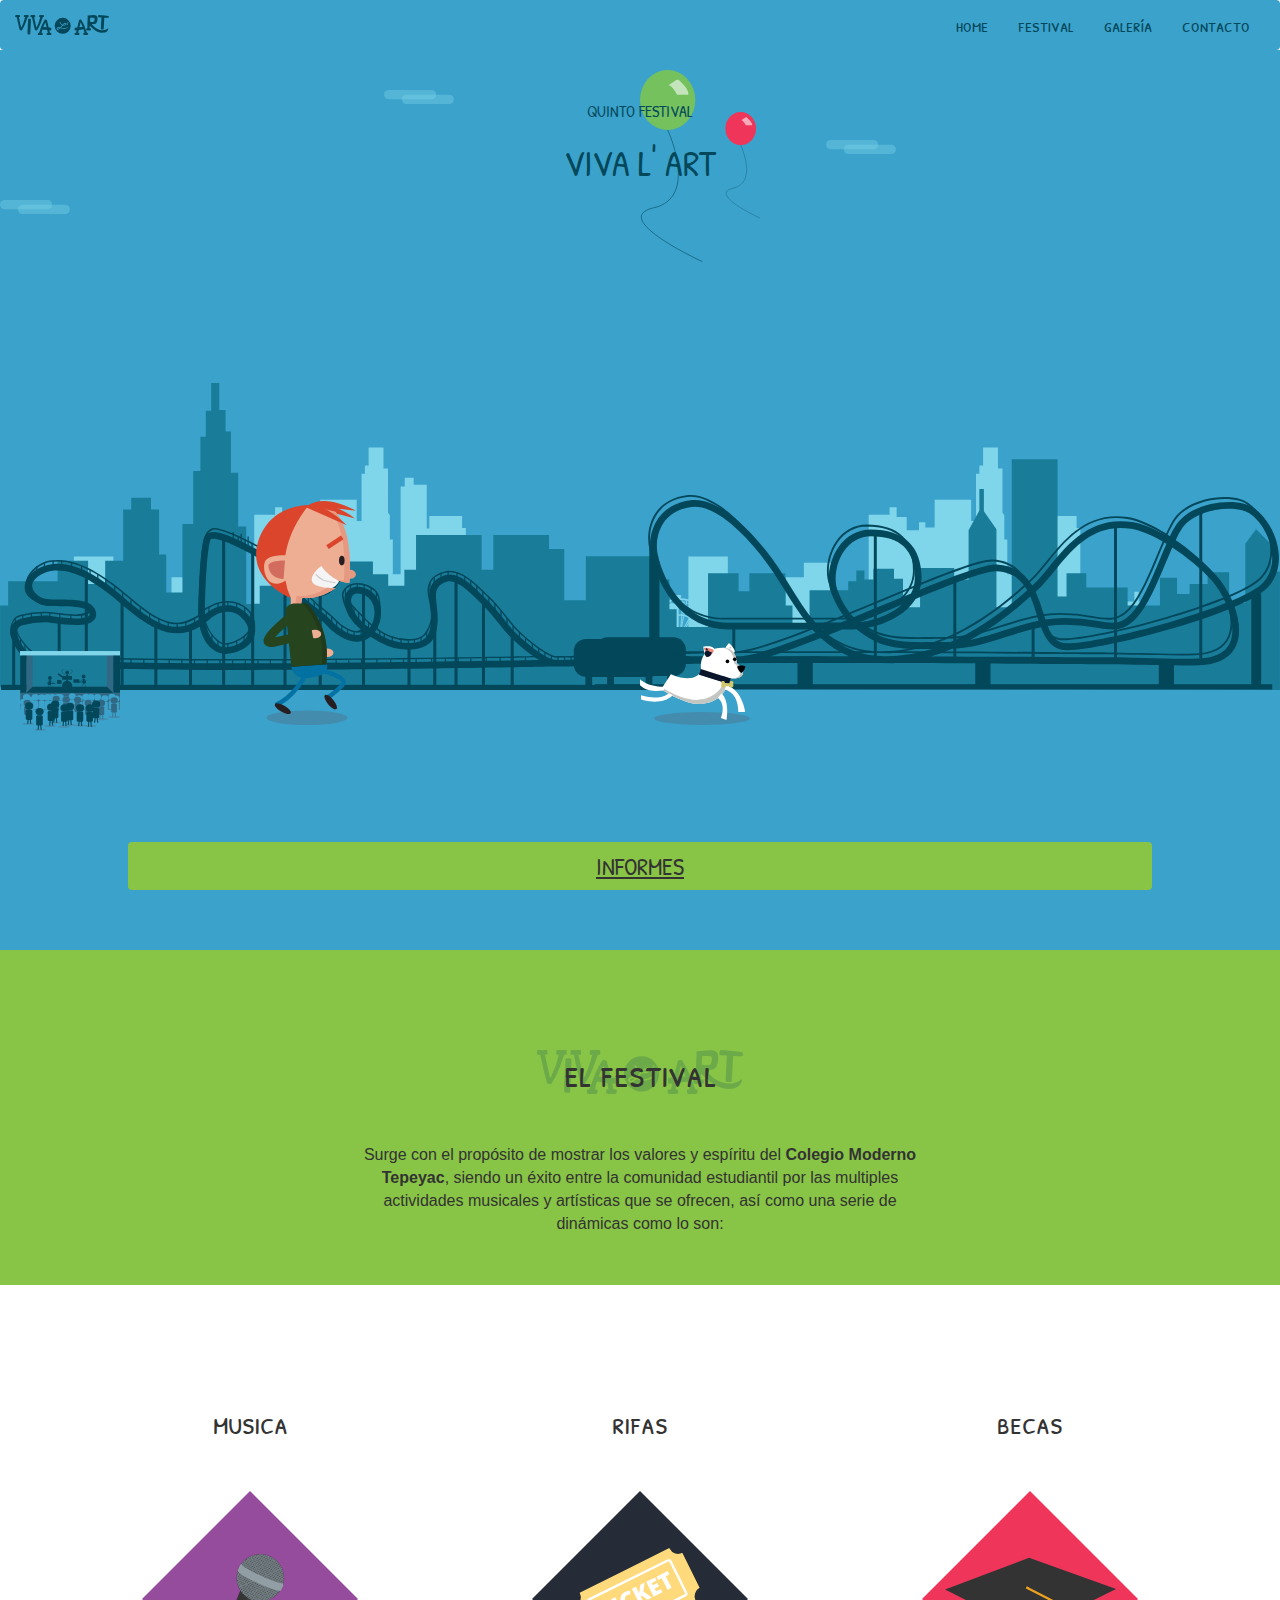
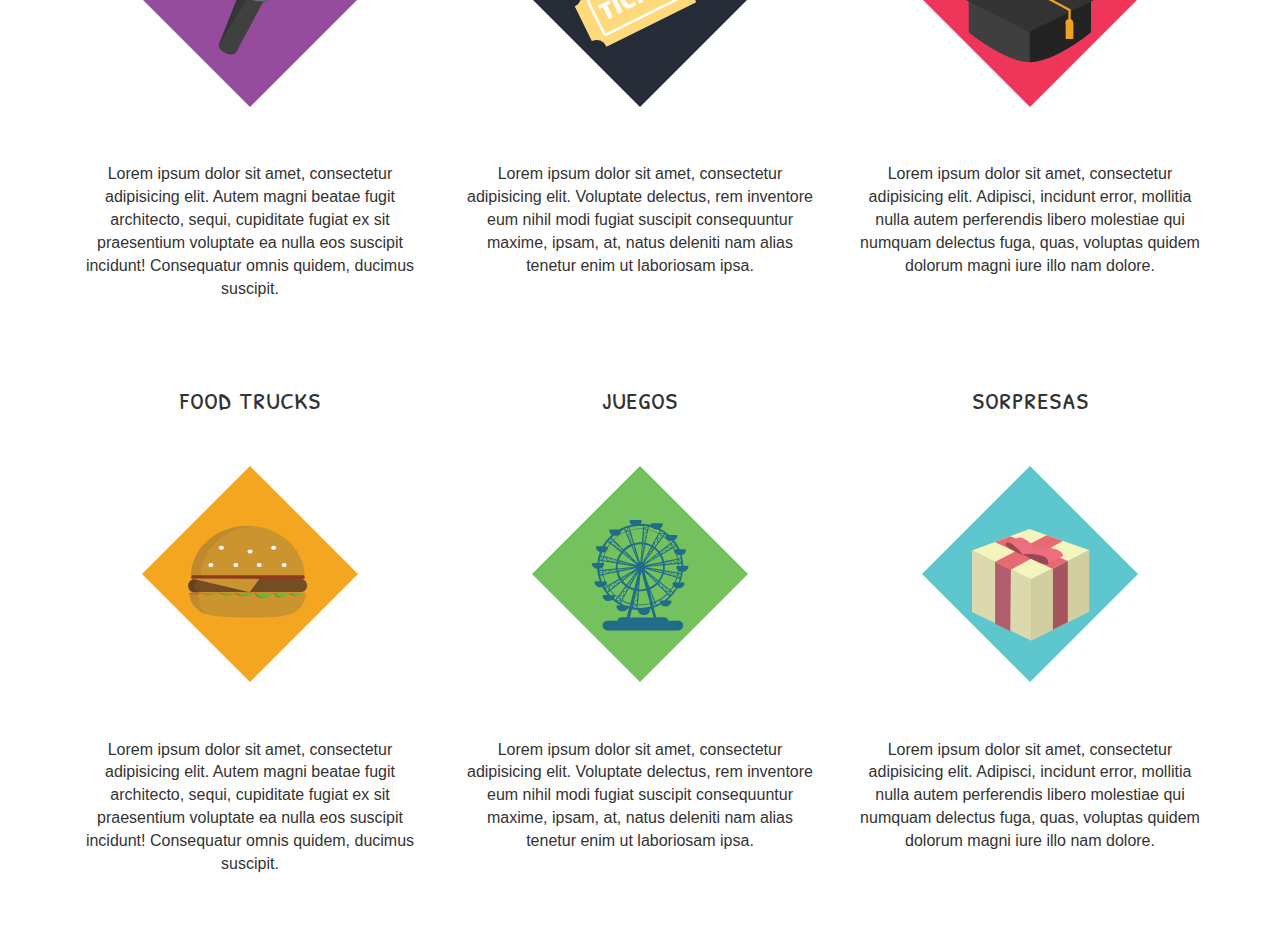
==== index.html @ f988422c "added 2nd and 3rd section" ====
<!DOCTYPE html>
<html lang="en">
  <head>
    <meta charset="utf-8">
    <meta http-equiv="X-UA-Compatible" content="IE=edge">
    <meta name="viewport" content="width=device-width, initial-scale=1">
    <!-- The above 3 meta tags *must* come first in the head; any other head content must come *after* these tags -->
    <title>Viva l Art</title>

    <!-- Bootstrap -->
    <link href="bower_components/bootstrap/dist/css/bootstrap.min.css" rel="stylesheet">
    <link href='https://fonts.googleapis.com/css?family=Patrick+Hand+SC' rel='stylesheet' type='text/css'>
    <!-- <link rel="stylesheet" href="css/growl.css"> -->
    <link rel="stylesheet" href="css/styles.css">

    <!-- HTML5 shim and Respond.js for IE8 support of HTML5 elements and media queries -->
    <!-- WARNING: Respond.js doesn't work if you view the page via file:// -->
    <!--[if lt IE 9]>
      <script src="https://oss.maxcdn.com/html5shiv/3.7.2/html5shiv.min.js"></script>
      <script src="https://oss.maxcdn.com/respond/1.4.2/respond.min.js"></script>
    <![endif]-->
  </head>
  <body>
<!--    <nav class="navbar navbar-default">
  <div class="container-fluid">
    <div class="navbar-header">
      <a href="#">
        <object class="navbar-brand" class="brand"type="image/svg+xml" data="img/logo.svg"> 
        </object>
      </a>
    </div>
  </div>
</nav> -->

<nav class="navbar navbar-default patrick">
  <div class="container-fluid">
    <!-- Brand and toggle get grouped for better mobile display -->
    <div class="navbar-header">
      <button type="button" class="navbar-toggle collapsed" data-toggle="collapse" data-target="#bs-example-navbar-collapse-1" aria-expanded="false">
        
        <span class="icon-bar"></span>
        <span class="icon-bar"></span>
        <span class="icon-bar"></span>
      </button>
      <a href="#">
        <object class="navbar-brand" type="image/svg+xml" data="img/logo.svg"> 
        </object>
      </a>
    </div>

    <!-- Collect the nav links, forms, and other content for toggling -->
    <div class="collapse navbar-collapse" id="bs-example-navbar-collapse-1">
      <ul class="nav navbar-nav navbar-right menu">
        <li><a href="#">home</a></li>
        <li><a href="#">festival</a></li>
        <li><a href="#">galería</a></li>
        <li><a href="#">contacto</a></li>
      </ul>
    </div><!-- /.navbar-collapse -->
  </div><!-- /.container-fluid -->
</nav>

<section class="main">
  <div class ="hero">
    
    
    <object class="cloud cloud1" type="image/svg+xml" data="img/cloud.svg"> 
    </object>
    <object class="cloud cloud2" type="image/svg+xml" data="img/cloud.svg"> 
    </object>
    <object class="cloud cloud3" type="image/svg+xml" data="img/cloud.svg"> 
    </object>
    <object class="fortune" type="image/svg+xml" data="img/fortune.svg"> 
    </object>
    <object class="city" type="image/svg+xml" data="img/city.svg"> 
    </object>
    <object class="roller" type="image/svg+xml" data="img/roller.svg"> 
    </object>
    <object class="stage" type="image/svg+xml" data="img/stage.svg"> 
    </object>
    <object class="crowd" type="image/svg+xml" data="img/crowd.svg"> 
    </object>
    <object class="kid" type="image/svg+xml" data="img/kid.svg"> 
    </object>
    <object class="dog" type="image/svg+xml" data="img/dog.svg"> 
    </object>
    <object class="balloons" type="image/svg+xml" data="img/balloons.svg"> 
    </object>

    <div class=" heading patrick">
      <p>QUINTO FESTIVAL</p>
      <h1>VIVA L' ART</h1>
    </div>

   <button type="button" class="btn btn-default btn-block btn-informes patrick">INFORMES</button>
     
  </div>
</section>
<section class="weare">
  <div class="container">
    <div class="row">
      <div class="col-md-6 col-md-offset-3 text-center">
        <h2 class="patrick festival">el festival</h2>
        <p class="somos">Surge con el propósito de mostrar los valores y espíritu del <strong>Colegio Moderno Tepeyac</strong>, siendo un éxito entre la comunidad estudiantil por las multiples actividades musicales y artísticas que se ofrecen, así como una serie de dinámicas como lo son:</p>
      </div>
    </div>
  </div>
</section>
<section class="features">
  <div class="container text-center">
    <div class="row">
      <div class="col-md-4 icons">
        <h3 class="patrick">musica</h3>
        <div>
          <object class="mic" type="image/svg+xml" data="img/mic.svg"> 
    </object>
        </div>
        <p>Lorem ipsum dolor sit amet, consectetur adipisicing elit. Autem magni beatae fugit architecto, sequi, cupiditate fugiat ex sit praesentium voluptate ea nulla eos suscipit incidunt! Consequatur omnis quidem, ducimus suscipit.</p>
      </div>
      <div class="col-md-4 icons">
        <h3 class="patrick">rifas</h3>
        <div>
          <object class="ticket" type="image/svg+xml" data="img/ticket.svg"> 
    </object>
        </div>
        <p>Lorem ipsum dolor sit amet, consectetur adipisicing elit. Voluptate delectus, rem inventore eum nihil modi fugiat suscipit consequuntur maxime, ipsam, at, natus deleniti nam alias tenetur enim ut laboriosam ipsa.</p>
      </div>
      <div class="col-md-4 icons">
        <h3 class="patrick">becas</h3>
        <div>
          <object class="grad" type="image/svg+xml" data="img/grad.svg"> 
    </object>
        </div>
        <p>Lorem ipsum dolor sit amet, consectetur adipisicing elit. Adipisci, incidunt error, mollitia nulla autem perferendis libero molestiae qui numquam delectus fuga, quas, voluptas quidem dolorum magni iure illo nam dolore.</p>
      </div>
    </div>
    <div class="row">
      <div class="col-md-4 icons">
        <h3 class="patrick">food trucks</h3>
        <div>
          <object class="food" type="image/svg+xml" data="img/food.svg"> 
    </object>
        </div>
        <p>Lorem ipsum dolor sit amet, consectetur adipisicing elit. Autem magni beatae fugit architecto, sequi, cupiditate fugiat ex sit praesentium voluptate ea nulla eos suscipit incidunt! Consequatur omnis quidem, ducimus suscipit.</p>
      </div>
      <div class="col-md-4 icons">
        <h3 class="patrick">juegos</h3>
        <div>
          <object class="wheel" type="image/svg+xml" data="img/wheel.svg"> 
    </object>
        </div>
        <p>Lorem ipsum dolor sit amet, consectetur adipisicing elit. Voluptate delectus, rem inventore eum nihil modi fugiat suscipit consequuntur maxime, ipsam, at, natus deleniti nam alias tenetur enim ut laboriosam ipsa.</p>
      </div>
      <div class="col-md-4 icons">
        <h3 class="patrick">sorpresas</h3>
        <div>
          <object class="surprise" type="image/svg+xml" data="img/surprise.svg"> 
    </object>
        </div>
        <p>Lorem ipsum dolor sit amet, consectetur adipisicing elit. Adipisci, incidunt error, mollitia nulla autem perferendis libero molestiae qui numquam delectus fuga, quas, voluptas quidem dolorum magni iure illo nam dolore.</p>
      </div>
    </div>
  </div>
</section>

    <!-- jQuery (necessary for Bootstrap's JavaScript plugins) -->
    <script src="https://ajax.googleapis.com/ajax/libs/jquery/1.11.3/jquery.min.js"></script>
    <!-- Include all compiled plugins (below), or include individual files as needed -->
    <script src="bower_components/bootstrap/dist/js/bootstrap.min.js"></script>
  </body>
</html>
---- css/growl.css ----
@charset "UTF-8";

@font-face {
  font-family: "growl";
  src:url("fonts/growl.eot");
  src:url("fonts/growl.eot?#iefix") format("embedded-opentype"),
    url("fonts/growl.woff") format("woff"),
    url("fonts/growl.ttf") format("truetype"),
    url("fonts/growl.svg#growl") format("svg");
  font-weight: normal;
  font-style: normal;

}

[data-icon]:before {
  font-family: "growl" !important;
  content: attr(data-icon);
  font-style: normal !important;
  font-weight: normal !important;
  font-variant: normal !important;
  text-transform: none !important;
  speak: none;
  line-height: 1;
  -webkit-font-smoothing: antialiased;
  -moz-osx-font-smoothing: grayscale;
}

[class^="icon-"]:before,
[class*=" icon-"]:before {
  font-family: "growl" !important;
  font-style: normal !important;
  font-weight: normal !important;
  font-variant: normal !important;
  text-transform: none !important;
  speak: none;
  line-height: 1;
  -webkit-font-smoothing: antialiased;
  -moz-osx-font-smoothing: grayscale;
}

.icon-a:before {
  content: "A";
}
.icon-b:before {
  content: "B";
}
.icon-c:before {
  content: "C";
}
.icon-d:before {
  content: "D";
}
.icon-e:before {
  content: "E";
}
.icon-f:before {
  content: "F";
}
.icon-g:before {
  content: "G";
}
.icon-h:before {
  content: "H";
}
.icon-i:before {
  content: "I";
}
.icon-j:before {
  content: "J";
}
.icon-k:before {
  content: "K";
}
.icon-l:before {
  content: "L";
}
.icon-m:before {
  content: "M";
}
.icon-n:before {
  content: "N";
}
.icon-o:before {
  content: "O";
}
.icon-p:before {
  content: "P";
}
.icon-q:before {
  content: "Q";
}
.icon-r:before {
  content: "R";
}
.icon-s:before {
  content: "S";
}
.icon-t:before {
  content: "T";
}
.icon-u:before {
  content: "U";
}
.icon-v:before {
  content: "V";
}
.icon-w:before {
  content: "W";
}
.icon-x:before {
  content: "X";
}
.icon-y:before {
  content: "Y";
}
.icon-z:before {
  content: "Z";
}
.icon-0:before {
  content: "0";
}
.icon-1:before {
  content: "1";
}
.icon-2:before {
  content: "2";
}
.icon-3:before {
  content: "3";
}
.icon-4:before {
  content: "4";
}
.icon-5:before {
  content: "5";
}
.icon-6:before {
  content: "6";
}
.icon-7:before {
  content: "7";
}
.icon-8:before {
  content: "8";
}
.icon-9:before {
  content: "9";
}
.icon-a-1:before {
  content: "a";
}
.icon-b-1:before {
  content: "b";
}
.icon-c-1:before {
  content: "c";
}
.icon-d-1:before {
  content: "d";
}
.icon-e-1:before {
  content: "e";
}
.icon-f-1:before {
  content: "f";
}
.icon-g-1:before {
  content: "g";
}
.icon-h-1:before {
  content: "h";
}
.icon-i-1:before {
  content: "i";
}
.icon-j-1:before {
  content: "j";
}
.icon-k-1:before {
  content: "k";
}
.icon-l-1:before {
  content: "l";
}
.icon-m-1:before {
  content: "m";
}
.icon-n-1:before {
  content: "n";
}
.icon-o-1:before {
  content: "o";
}
.icon-p-1:before {
  content: "p";
}
.icon-q-1:before {
  content: "q";
}
.icon-r-1:before {
  content: "r";
}
.icon-s-1:before {
  content: "s";
}
.icon-t-1:before {
  content: "t";
}
.icon-u-1:before {
  content: "u";
}
.icon-v-1:before {
  content: "v";
}
.icon-w-1:before {
  content: "w";
}
.icon-x-1:before {
  content: "x";
}
.icon-y-1:before {
  content: "y";
}
.icon-z-1:before {
  content: "z";
}
.icon-:before {
  content: "@";
}
.icon-apostrophe:before {
  content: "'";
}
.icon-asterix:before {
  content: "*";
}
.icon-back-slash:before {
  content: "\\";
}
.icon-close-bracket:before {
  content: ")";
}
.icon-colon:before {
  content: ":";
}
.icon-comma:before {
  content: ",";
}
.icon-dollar:before {
  content: "$";
}
.icon-double-arrow:before {
  content: "{";
}
.icon-double-arrow2:before {
  content: "}";
}
.icon-equals:before {
  content: "=";
}
.icon-euro:before {
  content: "\20ac";
}
.icon-exclamation:before {
  content: "!";
}
.icon-forward-slash:before {
  content: "/";
}
.icon-greater-than:before {
  content: ">";
}
.icon-hash:before {
  content: "#";
}
.icon-higher-quote:before {
  content: "\"";
}
.icon-less-than:before {
  content: "<";
}
.icon-lower-quote:before {
  content: "\201e";
}
.icon-minus:before {
  content: "-";
}
.icon-open-bracket:before {
  content: "(";
}
.icon-percent:before {
  content: "%";
}
.icon-period:before {
  content: ".";
}
.icon-plus:before {
  content: "+";
}
.icon-pound:before {
  content: "\a3";
}
.icon-q-mark:before {
  content: "?";
}
.icon-semi-colon:before {
  content: ";";
}
.icon-squiggle-dash:before {
  content: "~";
}
---- css/styles.css ----
html,
body,
.main {
  height: 100%;
  font-size: 1rem; }

.weare {
  background-color: #88C445; }

.navbar-default {
  background-color: #3BA2CB;
  font-size: 1.2em;
  margin: 0;
  border: none; }

.patrick {
  font-family: 'Patrick Hand SC', sans; }

.navbar-default .navbar-nav > li > a {
  color: #03475A; }

.logo {
  width: 100%; }

.main .hero {
  background-color: #3BA2CB;
  width: 100%;
  height: 100%;
  position: relative; }

.kid,
.dog,
.fortune,
.roller,
.stage,
.crowd,
.cloud,
.city,
.balloons {
  position: absolute; }

.cloud {
  width: 70px; }

.cloud1 {
  left: 30%;
  top: 40px; }

.cloud2 {
  right: 30%;
  top: 90px; }

.cloud3 {
  left: 20;
  top: 150px; }

.kid {
  width: 100px;
  left: 20%;
  bottom: 25%; }

.dog {
  width: 110px;
  left: 50%;
  bottom: 25%; }

.fortune {
  bottom: 260px;
  left: 50%;
  width: 80px; }

.city {
  bottom: 260px; }

.roller {
  bottom: 260px; }

.stage {
  width: 100px;
  left: 20px;
  bottom: 240px; }

.crowd {
  width: 100px;
  left: 20px;
  bottom: 220px; }

.balloons {
  width: 120px;
  top: 20px;
  left: 50%; }

.heading {
  width: 100%;
  position: absolute;
  text-align: center;
  top: 50px;
  color: #03475A; }

.btn-informes,
.btn-informes:link,
.btn-informes:visited {
  background-color: #88C445;
  position: absolute;
  bottom: 60px;
  border: 0;
  left: 50%;
  padding: 7px;
  transform: translateX(-50%);
  width: 80%;
  font-size: 1.5rem;
  text-decoration: underline;
  transition: .3s; }

.btn-informes:hover,
.btn-informes:active,
.btn-informes:focus {
  background-color: #73aa36; }

.bg_logo {
  width: 60%;
  margin-top: 50px; }

.festival {
  margin: 100px 0 50px 0;
  background: url("../img/bg_logo.svg") no-repeat center center;
  font-size: 2.5rem; }

.somos {
  margin-bottom: 50px; }

.mic,
.ticket,
.grad,
.food,
.wheel,
.surprise {
  width: 60%;
  margin-bottom: 50px; }

.features {
  margin-top: 100px; }

.features h3 {
  font-size: 2rem;
  margin-bottom: 50px; }

.icons {
  margin-bottom: 50px; }
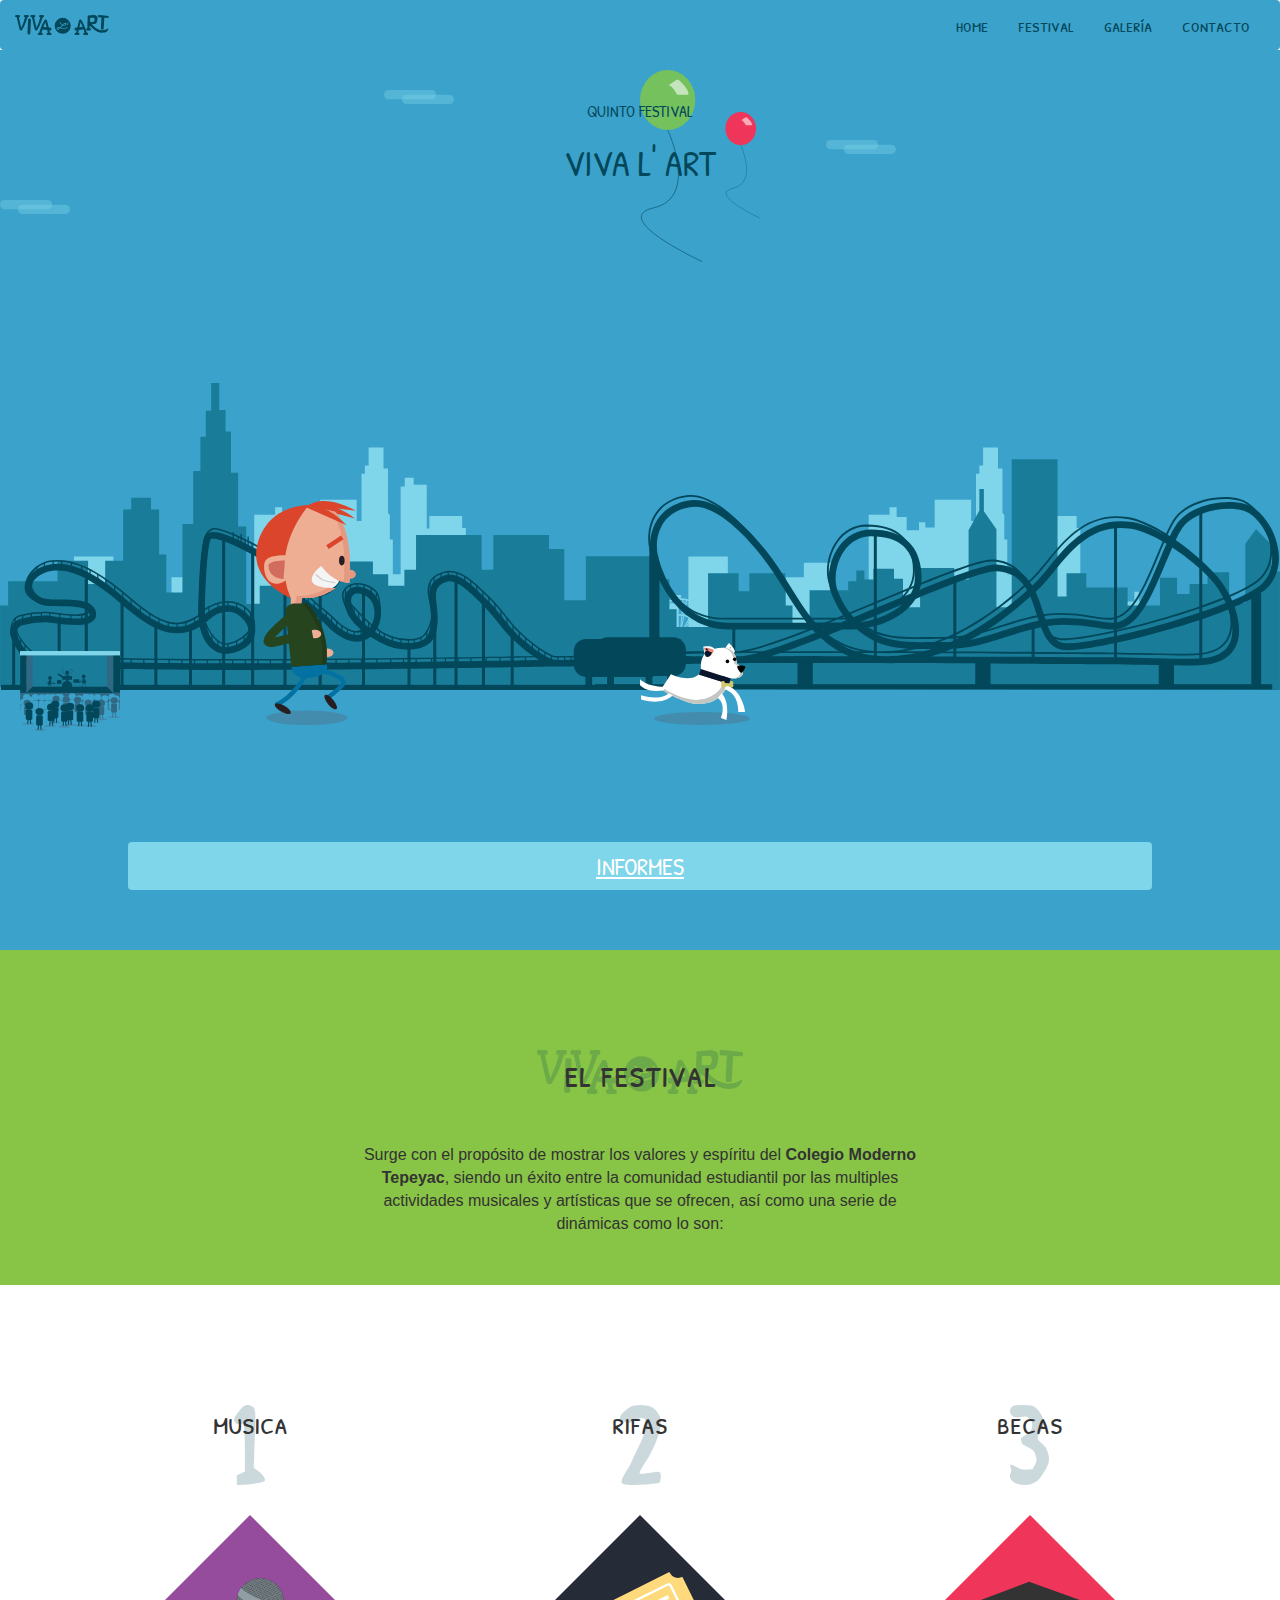
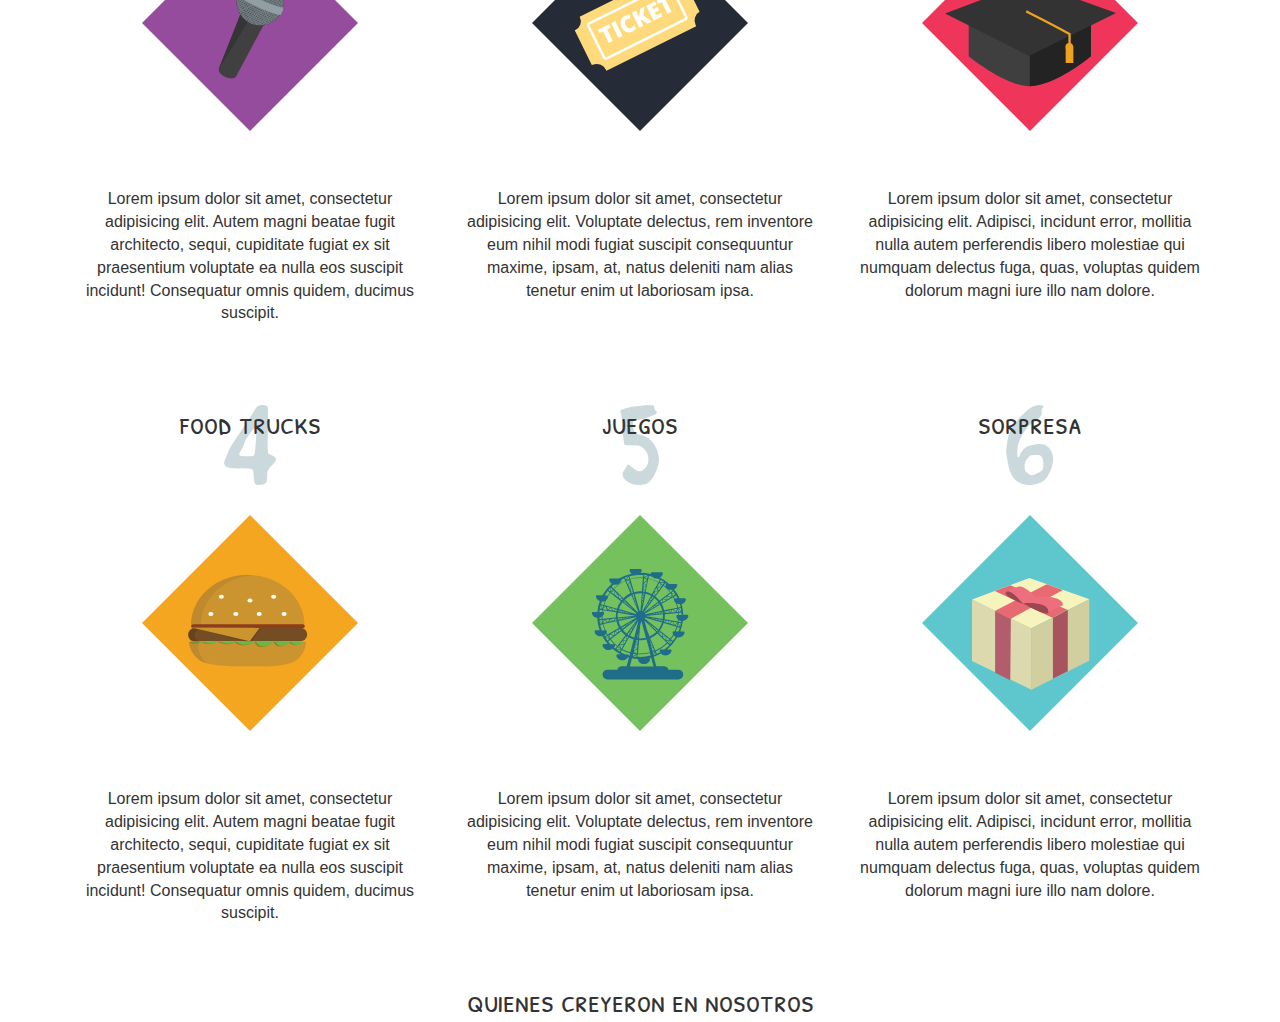
==== commit edb9348e: "finished 3rd section" ====
--- a/index.html
+++ b/index.html
@@ -1,27 +1,27 @@
 <!DOCTYPE html>
 <html lang="en">
-  <head>
+
+<head>
     <meta charset="utf-8">
     <meta http-equiv="X-UA-Compatible" content="IE=edge">
     <meta name="viewport" content="width=device-width, initial-scale=1">
     <!-- The above 3 meta tags *must* come first in the head; any other head content must come *after* these tags -->
     <title>Viva l Art</title>
-
     <!-- Bootstrap -->
     <link href="bower_components/bootstrap/dist/css/bootstrap.min.css" rel="stylesheet">
     <link href='https://fonts.googleapis.com/css?family=Patrick+Hand+SC' rel='stylesheet' type='text/css'>
     <!-- <link rel="stylesheet" href="css/growl.css"> -->
     <link rel="stylesheet" href="css/styles.css">
-
     <!-- HTML5 shim and Respond.js for IE8 support of HTML5 elements and media queries -->
     <!-- WARNING: Respond.js doesn't work if you view the page via file:// -->
     <!--[if lt IE 9]>
       <script src="https://oss.maxcdn.com/html5shiv/3.7.2/html5shiv.min.js"></script>
       <script src="https://oss.maxcdn.com/respond/1.4.2/respond.min.js"></script>
     <![endif]-->
-  </head>
-  <body>
-<!--    <nav class="navbar navbar-default">
+</head>
+
+<body>
+    <!--    <nav class="navbar navbar-default">
   <div class="container-fluid">
     <div class="navbar-header">
       <a href="#">
@@ -31,141 +31,151 @@
     </div>
   </div>
 </nav> -->
+    <nav class="navbar navbar-default patrick">
+        <div class="container-fluid">
+            <!-- Brand and toggle get grouped for better mobile display -->
+            <div class="navbar-header">
+                <button type="button" class="navbar-toggle collapsed" data-toggle="collapse" data-target="#bs-example-navbar-collapse-1" aria-expanded="false">
+                    <span class="icon-bar"></span>
+                    <span class="icon-bar"></span>
+                    <span class="icon-bar"></span>
+                </button>
+                <a href="#">
+                    <object class="navbar-brand" type="image/svg+xml" data="img/logo.svg">
+                    </object>
+                </a>
+            </div>
+            <!-- Collect the nav links, forms, and other content for toggling -->
+            <div class="collapse navbar-collapse" id="bs-example-navbar-collapse-1">
+                <ul class="nav navbar-nav navbar-right menu">
+                    <li><a href="#">home</a></li>
+                    <li><a href="#">festival</a></li>
+                    <li><a href="#">galería</a></li>
+                    <li><a href="#">contacto</a></li>
+                </ul>
+            </div>
+            <!-- /.navbar-collapse -->
+        </div>
+        <!-- /.container-fluid -->
+    </nav>
+    <section class="main">
+        <div class="hero">
+            <object class="cloud cloud1" type="image/svg+xml" data="img/cloud.svg">
+            </object>
+            <object class="cloud cloud2" type="image/svg+xml" data="img/cloud.svg">
+            </object>
+            <object class="cloud cloud3" type="image/svg+xml" data="img/cloud.svg">
+            </object>
+            <object class="fortune" type="image/svg+xml" data="img/fortune.svg">
+            </object>
+            <object class="city" type="image/svg+xml" data="img/city.svg">
+            </object>
+            <object class="roller" type="image/svg+xml" data="img/roller.svg">
+            </object>
+            <object class="stage" type="image/svg+xml" data="img/stage.svg">
+            </object>
+            <object class="crowd" type="image/svg+xml" data="img/crowd.svg">
+            </object>
+            <object class="kid" type="image/svg+xml" data="img/kid.svg">
+            </object>
+            <object class="dog" type="image/svg+xml" data="img/dog.svg">
+            </object>
+            <object class="balloons" type="image/svg+xml" data="img/balloons.svg">
+            </object>
+            <div class=" heading patrick">
+                <p>QUINTO FESTIVAL</p>
+                <h1>VIVA L' ART</h1>
+            </div>
+            <button type="button" class="btn btn-default btn-block btn-informes patrick">INFORMES</button>
+        </div>
+    </section>
+    <section class="weare">
+        <div class="container">
+            <div class="row">
+                <div class="col-md-6 col-md-offset-3 text-center">
+                    <h2 class="patrick festival">el festival</h2>
+                    <p class="somos">Surge con el propósito de mostrar los valores y espíritu del <strong>Colegio Moderno Tepeyac</strong>, siendo un éxito entre la comunidad estudiantil por las multiples actividades musicales y artísticas que se ofrecen, así como una serie de dinámicas como lo son:</p>
+                </div>
+            </div>
+        </div>
+    </section>
+    <section class="features">
+        <div class="container text-center">
+            <div class="row">
+                <div class="col-md-4 icons">
+                    <div class="num1">
+                        <h3 class="patrick">musica</h3></div>
+                    <div>
+                        <object class="mic" type="image/svg+xml" data="img/mic.svg">
+                        </object>
+                    </div>
+                    <p>Lorem ipsum dolor sit amet, consectetur adipisicing elit. Autem magni beatae fugit architecto, sequi, cupiditate fugiat ex sit praesentium voluptate ea nulla eos suscipit incidunt! Consequatur omnis quidem, ducimus suscipit.</p>
+                </div>
+                <div class="col-md-4 icons">
+                    <div class="num2">
+                        <h3 class="patrick">rifas</h3>
+                    </div>
+                    <div>
+                        <object class="ticket" type="image/svg+xml" data="img/ticket.svg">
+                        </object>
+                    </div>
+                    <p>Lorem ipsum dolor sit amet, consectetur adipisicing elit. Voluptate delectus, rem inventore eum nihil modi fugiat suscipit consequuntur maxime, ipsam, at, natus deleniti nam alias tenetur enim ut laboriosam ipsa.</p>
+                </div>
+                <div class="col-md-4 icons">
+                    <div class="num3">
+                        <h3 class="patrick">becas</h3></div>
+                    <div>
+                        <object class="grad" type="image/svg+xml" data="img/grad.svg">
+                        </object>
+                    </div>
+                    <p>Lorem ipsum dolor sit amet, consectetur adipisicing elit. Adipisci, incidunt error, mollitia nulla autem perferendis libero molestiae qui numquam delectus fuga, quas, voluptas quidem dolorum magni iure illo nam dolore.</p>
+                </div>
+            </div>
+            <div class="row">
+                <div class="col-md-4 icons">
+                    <div class="num4">
+                        <h3 class="patrick">food trucks</h3></div>
+                    <div>
+                        <object class="food" type="image/svg+xml" data="img/food.svg">
+                        </object>
+                    </div>
+                    <p>Lorem ipsum dolor sit amet, consectetur adipisicing elit. Autem magni beatae fugit architecto, sequi, cupiditate fugiat ex sit praesentium voluptate ea nulla eos suscipit incidunt! Consequatur omnis quidem, ducimus suscipit.</p>
+                </div>
+                <div class="col-md-4 icons">
+                    <div class="num5">
+                        <h3 class="patrick">juegos</h3></div>
+                    <div>
+                        <object class="wheel" type="image/svg+xml" data="img/wheel.svg">
+                        </object>
+                    </div>
+                    <p>Lorem ipsum dolor sit amet, consectetur adipisicing elit. Voluptate delectus, rem inventore eum nihil modi fugiat suscipit consequuntur maxime, ipsam, at, natus deleniti nam alias tenetur enim ut laboriosam ipsa.</p>
+                </div>
+                <div class="col-md-4 icons">
+                    <div class="num6">
+                        <h3 class="patrick">sorpresa</h3></div>
+                    <div>
+                        <object class="surprise" type="image/svg+xml" data="img/surprise.svg">
+                        </object>
+                    </div>
+                    <p>Lorem ipsum dolor sit amet, consectetur adipisicing elit. Adipisci, incidunt error, mollitia nulla autem perferendis libero molestiae qui numquam delectus fuga, quas, voluptas quidem dolorum magni iure illo nam dolore.</p>
+                </div>
+            </div>
+        </div>
+    </section>
 
-<nav class="navbar navbar-default patrick">
-  <div class="container-fluid">
-    <!-- Brand and toggle get grouped for better mobile display -->
-    <div class="navbar-header">
-      <button type="button" class="navbar-toggle collapsed" data-toggle="collapse" data-target="#bs-example-navbar-collapse-1" aria-expanded="false">
-        
-        <span class="icon-bar"></span>
-        <span class="icon-bar"></span>
-        <span class="icon-bar"></span>
-      </button>
-      <a href="#">
-        <object class="navbar-brand" type="image/svg+xml" data="img/logo.svg"> 
-        </object>
-      </a>
-    </div>
-
-    <!-- Collect the nav links, forms, and other content for toggling -->
-    <div class="collapse navbar-collapse" id="bs-example-navbar-collapse-1">
-      <ul class="nav navbar-nav navbar-right menu">
-        <li><a href="#">home</a></li>
-        <li><a href="#">festival</a></li>
-        <li><a href="#">galería</a></li>
-        <li><a href="#">contacto</a></li>
-      </ul>
-    </div><!-- /.navbar-collapse -->
-  </div><!-- /.container-fluid -->
-</nav>
-
-<section class="main">
-  <div class ="hero">
-    
-    
-    <object class="cloud cloud1" type="image/svg+xml" data="img/cloud.svg"> 
-    </object>
-    <object class="cloud cloud2" type="image/svg+xml" data="img/cloud.svg"> 
-    </object>
-    <object class="cloud cloud3" type="image/svg+xml" data="img/cloud.svg"> 
-    </object>
-    <object class="fortune" type="image/svg+xml" data="img/fortune.svg"> 
-    </object>
-    <object class="city" type="image/svg+xml" data="img/city.svg"> 
-    </object>
-    <object class="roller" type="image/svg+xml" data="img/roller.svg"> 
-    </object>
-    <object class="stage" type="image/svg+xml" data="img/stage.svg"> 
-    </object>
-    <object class="crowd" type="image/svg+xml" data="img/crowd.svg"> 
-    </object>
-    <object class="kid" type="image/svg+xml" data="img/kid.svg"> 
-    </object>
-    <object class="dog" type="image/svg+xml" data="img/dog.svg"> 
-    </object>
-    <object class="balloons" type="image/svg+xml" data="img/balloons.svg"> 
-    </object>
-
-    <div class=" heading patrick">
-      <p>QUINTO FESTIVAL</p>
-      <h1>VIVA L' ART</h1>
-    </div>
-
-   <button type="button" class="btn btn-default btn-block btn-informes patrick">INFORMES</button>
-     
-  </div>
-</section>
-<section class="weare">
-  <div class="container">
-    <div class="row">
-      <div class="col-md-6 col-md-offset-3 text-center">
-        <h2 class="patrick festival">el festival</h2>
-        <p class="somos">Surge con el propósito de mostrar los valores y espíritu del <strong>Colegio Moderno Tepeyac</strong>, siendo un éxito entre la comunidad estudiantil por las multiples actividades musicales y artísticas que se ofrecen, así como una serie de dinámicas como lo son:</p>
+    <section>
+      <div class="container">
+        <div class="row">
+          <div class="col-med-6 col-med-offset-3 text-center patrick">
+            <p class="heading-sponsors">quienes creyeron en nosotros</p>
+          </div>
+        </div>
       </div>
-    </div>
-  </div>
-</section>
-<section class="features">
-  <div class="container text-center">
-    <div class="row">
-      <div class="col-md-4 icons">
-        <h3 class="patrick">musica</h3>
-        <div>
-          <object class="mic" type="image/svg+xml" data="img/mic.svg"> 
-    </object>
-        </div>
-        <p>Lorem ipsum dolor sit amet, consectetur adipisicing elit. Autem magni beatae fugit architecto, sequi, cupiditate fugiat ex sit praesentium voluptate ea nulla eos suscipit incidunt! Consequatur omnis quidem, ducimus suscipit.</p>
-      </div>
-      <div class="col-md-4 icons">
-        <h3 class="patrick">rifas</h3>
-        <div>
-          <object class="ticket" type="image/svg+xml" data="img/ticket.svg"> 
-    </object>
-        </div>
-        <p>Lorem ipsum dolor sit amet, consectetur adipisicing elit. Voluptate delectus, rem inventore eum nihil modi fugiat suscipit consequuntur maxime, ipsam, at, natus deleniti nam alias tenetur enim ut laboriosam ipsa.</p>
-      </div>
-      <div class="col-md-4 icons">
-        <h3 class="patrick">becas</h3>
-        <div>
-          <object class="grad" type="image/svg+xml" data="img/grad.svg"> 
-    </object>
-        </div>
-        <p>Lorem ipsum dolor sit amet, consectetur adipisicing elit. Adipisci, incidunt error, mollitia nulla autem perferendis libero molestiae qui numquam delectus fuga, quas, voluptas quidem dolorum magni iure illo nam dolore.</p>
-      </div>
-    </div>
-    <div class="row">
-      <div class="col-md-4 icons">
-        <h3 class="patrick">food trucks</h3>
-        <div>
-          <object class="food" type="image/svg+xml" data="img/food.svg"> 
-    </object>
-        </div>
-        <p>Lorem ipsum dolor sit amet, consectetur adipisicing elit. Autem magni beatae fugit architecto, sequi, cupiditate fugiat ex sit praesentium voluptate ea nulla eos suscipit incidunt! Consequatur omnis quidem, ducimus suscipit.</p>
-      </div>
-      <div class="col-md-4 icons">
-        <h3 class="patrick">juegos</h3>
-        <div>
-          <object class="wheel" type="image/svg+xml" data="img/wheel.svg"> 
-    </object>
-        </div>
-        <p>Lorem ipsum dolor sit amet, consectetur adipisicing elit. Voluptate delectus, rem inventore eum nihil modi fugiat suscipit consequuntur maxime, ipsam, at, natus deleniti nam alias tenetur enim ut laboriosam ipsa.</p>
-      </div>
-      <div class="col-md-4 icons">
-        <h3 class="patrick">sorpresas</h3>
-        <div>
-          <object class="surprise" type="image/svg+xml" data="img/surprise.svg"> 
-    </object>
-        </div>
-        <p>Lorem ipsum dolor sit amet, consectetur adipisicing elit. Adipisci, incidunt error, mollitia nulla autem perferendis libero molestiae qui numquam delectus fuga, quas, voluptas quidem dolorum magni iure illo nam dolore.</p>
-      </div>
-    </div>
-  </div>
-</section>
-
+    </section>
     <!-- jQuery (necessary for Bootstrap's JavaScript plugins) -->
     <script src="https://ajax.googleapis.com/ajax/libs/jquery/1.11.3/jquery.min.js"></script>
     <!-- Include all compiled plugins (below), or include individual files as needed -->
     <script src="bower_components/bootstrap/dist/js/bootstrap.min.js"></script>
-  </body>
-</html>+</body>
+
+</html>
--- a/css/styles.css
+++ b/css/styles.css
@@ -97,10 +97,39 @@
   top: 50px;
   color: #03475A; }
 
+.num1,
+.num2,
+.num3,
+.num4,
+.num5,
+.num6 {
+  width: 100%;
+  height: 80px;
+  text-align: center;
+  margin-bottom: 30px; }
+
+.num1 {
+  background: url("../img/1.svg") no-repeat center; }
+
+.num2 {
+  background: url("../img/2.svg") no-repeat center; }
+
+.num3 {
+  background: url("../img/3.svg") no-repeat center; }
+
+.num4 {
+  background: url("../img/4.svg") no-repeat center; }
+
+.num5 {
+  background: url("../img/5.svg") no-repeat center; }
+
+.num6 {
+  background: url("../img/6.svg") no-repeat center; }
+
 .btn-informes,
 .btn-informes:link,
 .btn-informes:visited {
-  background-color: #88C445;
+  background-color: #7FD5E9;
   position: absolute;
   bottom: 60px;
   border: 0;
@@ -110,12 +139,14 @@
   width: 80%;
   font-size: 1.5rem;
   text-decoration: underline;
-  transition: .3s; }
+  transition: .3s;
+  color: #fff; }
 
 .btn-informes:hover,
 .btn-informes:active,
 .btn-informes:focus {
-  background-color: #73aa36; }
+  background-color: #3ec0de;
+  color: #fff; }
 
 .bg_logo {
   width: 60%;
@@ -147,3 +178,9 @@
 
 .icons {
   margin-bottom: 50px; }
+
+.heading-sponsors {
+  font-size: 2rem;
+  width: 60%;
+  margin: 0 auto;
+  line-height: 2rem; }
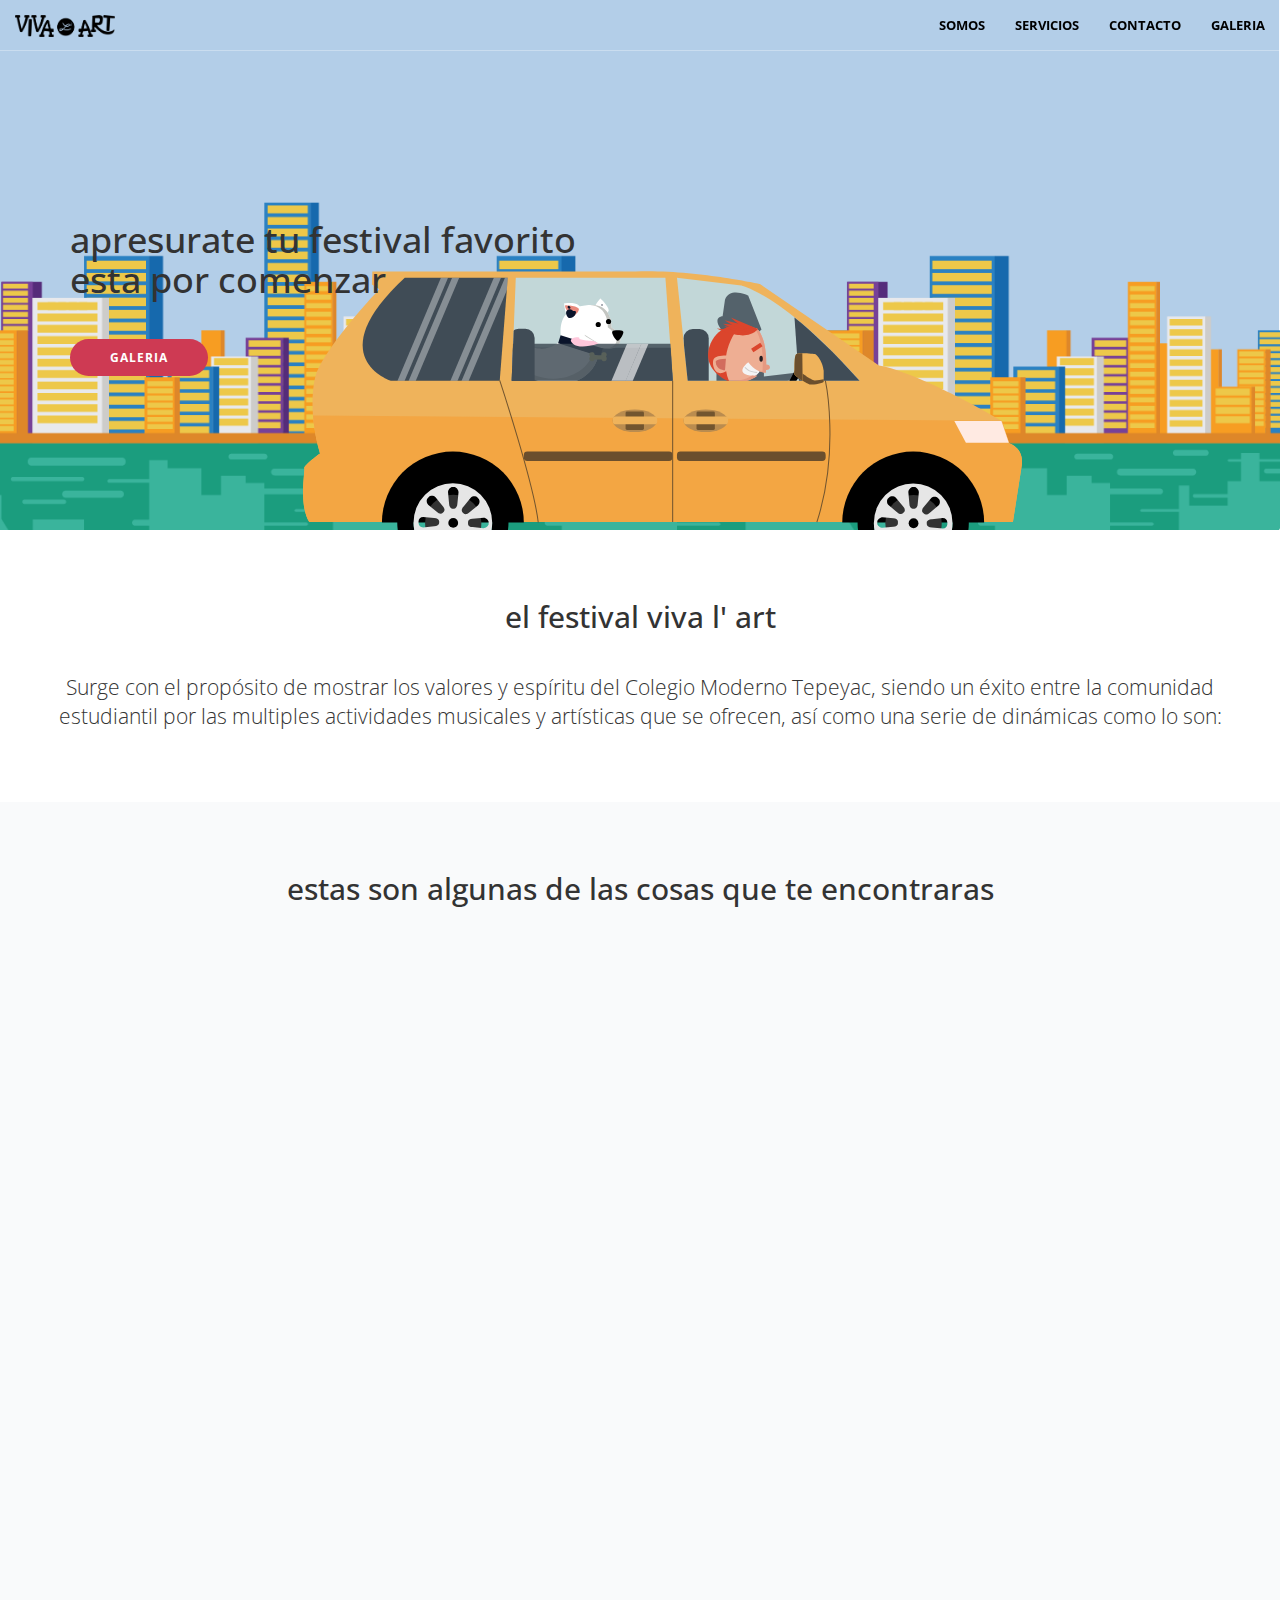
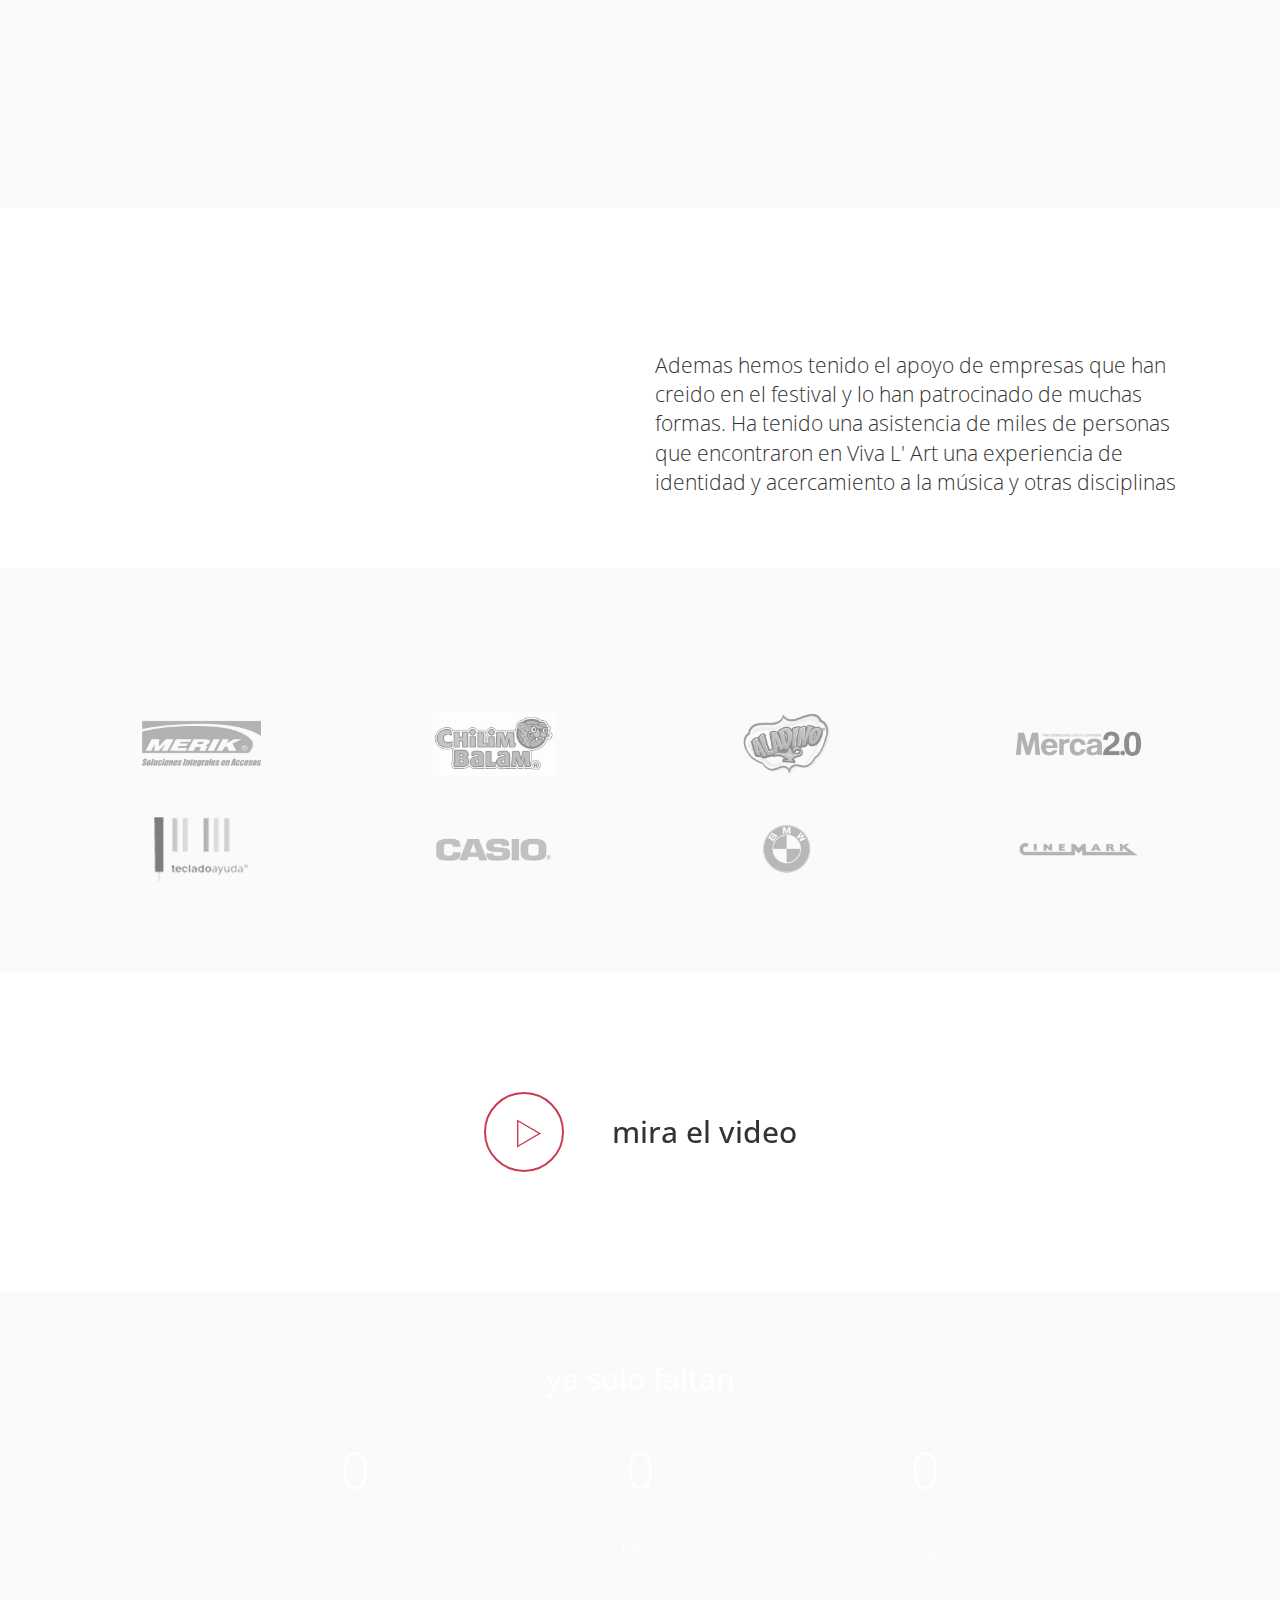
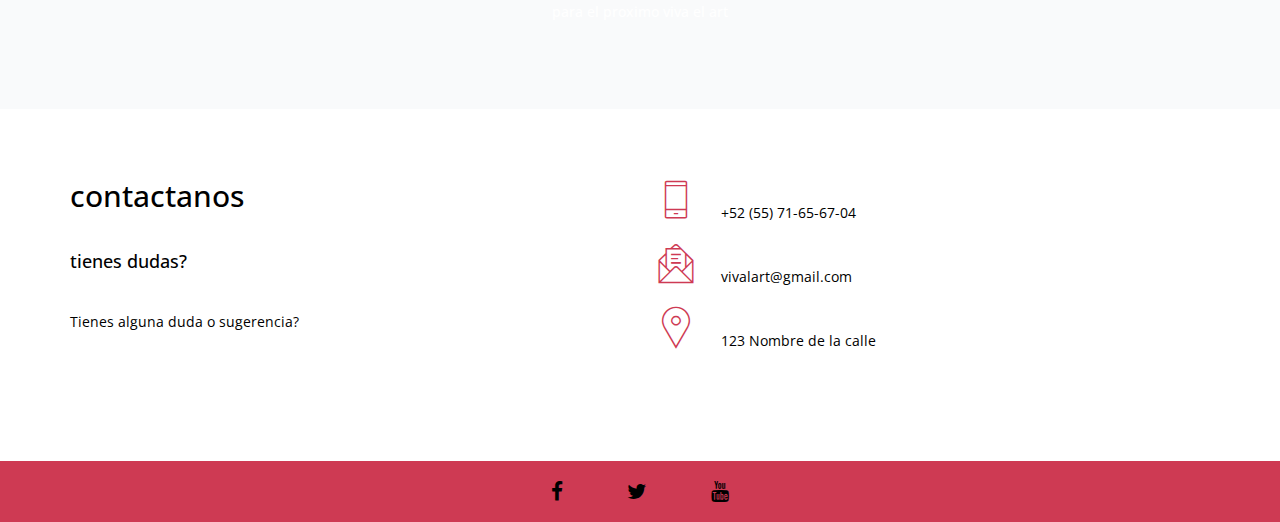
==== commit 5ce460fe: "added all files" ====
--- a/index.html
+++ b/index.html
@@ -1,181 +1,304 @@
 <!DOCTYPE html>
 <html lang="en">
-
 <head>
-    <meta charset="utf-8">
-    <meta http-equiv="X-UA-Compatible" content="IE=edge">
-    <meta name="viewport" content="width=device-width, initial-scale=1">
-    <!-- The above 3 meta tags *must* come first in the head; any other head content must come *after* these tags -->
-    <title>Viva l Art</title>
-    <!-- Bootstrap -->
-    <link href="bower_components/bootstrap/dist/css/bootstrap.min.css" rel="stylesheet">
-    <link href='https://fonts.googleapis.com/css?family=Patrick+Hand+SC' rel='stylesheet' type='text/css'>
-    <!-- <link rel="stylesheet" href="css/growl.css"> -->
-    <link rel="stylesheet" href="css/styles.css">
-    <!-- HTML5 shim and Respond.js for IE8 support of HTML5 elements and media queries -->
-    <!-- WARNING: Respond.js doesn't work if you view the page via file:// -->
-    <!--[if lt IE 9]>
-      <script src="https://oss.maxcdn.com/html5shiv/3.7.2/html5shiv.min.js"></script>
-      <script src="https://oss.maxcdn.com/respond/1.4.2/respond.min.js"></script>
-    <![endif]-->
+  <meta charset="UTF-8">
+  <meta http-equiv="X-UA-Compatible" content="IE=edge">
+  <meta name="viewport" content="width=device-width, initial-scale=1">
+  <!-- The above 3 meta tags *must* come first in the head; any other head content must come *after* these tags -->
+  <title>viva l art</title>
+  <!-- HTML5 shim and Respond.js for IE8 support of HTML5 elements and media queries -->
+  <!-- WARNING: Respond.js doesn't work if you view the page via file:// -->
+  <!--[if lt IE 9]>
+  <script src="https://oss.maxcdn.com/html5shiv/3.7.2/html5shiv.min.js"></script>
+  <script src="https://oss.maxcdn.com/respond/1.4.2/respond.min.js"></script>
+  <![endif]-->
+  <link rel="stylesheet" href="https://maxcdn.bootstrapcdn.com/bootstrap/3.3.6/css/bootstrap.min.css">
+  <link rel="stylesheet" href="https://cdnjs.cloudflare.com/ajax/libs/animate.css/3.5.1/animate.min.css">
+  <link rel="stylesheet" href="https://maxcdn.bootstrapcdn.com/font-awesome/4.5.0/css/font-awesome.min.css">
+  <link rel="stylesheet" href='https://fonts.googleapis.com/css?family=Open+Sans:400,700' rel='stylesheet' type='text/css'>
+  <link href="css/pe-icon-7-stroke.min.css" rel="stylesheet" type="text/css" media="all"/>
+  <!-- <link rel="stylesheet" type="text/css" href="css/jquery.countdown.css"> -->
+
+  <link rel="stylesheet" href="css/swipebox.min.css">
+  <link rel="stylesheet" href="css/styles.css">
 </head>
-
-<body>
-    <!--    <nav class="navbar navbar-default">
-  <div class="container-fluid">
-    <div class="navbar-header">
-      <a href="#">
-        <object class="navbar-brand" class="brand"type="image/svg+xml" data="img/logo.svg"> 
-        </object>
-      </a>
-    </div>
-  </div>
-</nav> -->
-    <nav class="navbar navbar-default patrick">
-        <div class="container-fluid">
-            <!-- Brand and toggle get grouped for better mobile display -->
-            <div class="navbar-header">
-                <button type="button" class="navbar-toggle collapsed" data-toggle="collapse" data-target="#bs-example-navbar-collapse-1" aria-expanded="false">
-                    <span class="icon-bar"></span>
-                    <span class="icon-bar"></span>
-                    <span class="icon-bar"></span>
-                </button>
-                <a href="#">
-                    <object class="navbar-brand" type="image/svg+xml" data="img/logo.svg">
-                    </object>
-                </a>
+<body id="page-top">
+  <nav id="mainNav" class="navbar navbar-default navbar-fixed-top">
+    <div class="container-fluid">
+      <!-- Brand and toggle get grouped for better mobile display -->
+      <div class="navbar-header">
+        <button type="button" class="navbar-toggle collapsed" data-toggle="collapse" data-target="#bs-example-navbar-collapse-1">
+          <span class="sr-only">Toggle navigation</span>
+          <span class="icon-bar"></span>
+          <span class="icon-bar"></span>
+          <span class="icon-bar"></span>
+        </button>
+        <a class="navbar-brand page-scroll" href="#page-top">
+          <img class="logo"src="img/logo.png" alt="">
+        </a>
+      </div>
+
+      <!-- Collect the nav links, forms, and other content for toggling -->
+      <div class="collapse navbar-collapse" id="bs-example-navbar-collapse-1">
+        <ul class="nav navbar-nav navbar-right">
+          <li>
+            <a class="page-scroll" href="#about">Somos</a>
+          </li>
+          <li>
+            <a class="page-scroll" href="#features">Servicios</a>
+          </li>
+          <li>
+            <a class="page-scroll" href="#contact">Contacto</a>
+          </li>
+          <li>
+            <a class="special"href="galeria.html">Galeria</a>
+          </li>
+        </ul>
+      </div>
+      <!-- /.navbar-collapse -->
+    </div>
+    <!-- /.container-fluid -->
+  </nav>
+  <header>
+    <div class="container">
+      <div class="row">
+        <div class="col-md-6 main-heading">
+          <h1>APRESURATE
+            TU FESTIVAL FAVORITO
+            ESTA POR COMENZAR
+          </h1>
+          <a href="galeria.html"><button class="rounded default main-btn">galeria</button></a>
+        </div>
+      </div>
+
+    </div>
+
+    <img src="img/van.svg" alt="" class="main-img">
+
+  </header>
+  <section id="about" class="about">
+    <div class="container">
+      <div class="row text-center">
+        <h2 class="wow fadeIn">El Festival Viva L' Art</h2>
+        <p class="lead wow fadeIn">Surge con el propósito de mostrar los valores y espíritu del Colegio Moderno Tepeyac, siendo un éxito entre la comunidad estudiantil por las multiples actividades musicales y artísticas que se ofrecen, así como una serie de dinámicas como lo son:</p>
+      </div>
+    </div>
+  </section>
+  <section id="features" class="features">
+    <div class="container">
+      <div class="row text-center">
+        <div class="col-md-12">
+          <h2 class="text-center wow fadeIn">Estas son algunas de las cosas que te encontraras</h2>
+        </div>
+      </div>
+      <div class="row">
+        <div class="col-md-4 col-sm-4 wow fadeIn">
+          <div class="panel-feature">
+            <img class="img-responsive icn" src="img/graduation-hat.png" alt="">
+            <h3 class="text-center">Rifas de colegiaturas</h3>
+            <p>Descuentos en colegiaturas, y becas de hasta el 100% forman parte de los fantasticos premios que año con año el Moderno otorga.</p>
+          </div>
+        </div>
+        <div class="col-md-4 col-sm-4 wow fadeIn">
+          <div class="panel-feature">
+            <img class="img-responsive icn" src="img/drink-hamburger.png" alt="">
+            <h3 class="text-center">Food Trucks</h3>
+            <p>Una experiencia distinta, variada y deliciosa, la mejor comida en 4 ruedas.</p>
+          </div>
+        </div>
+        <div class="col-md-4 col-sm-4 wow fadeIn">
+          <div class="panel-feature">
+            <img class="img-responsive icn" src="img/guitar.png" alt="">
+            <h3 class="text-center">Talento Moderno</h3>
+            <p>Un espacio para que los alumnos muestren su talento artistico en un escenario profesional.</p>
+          </div>
+        </div>
+      </div>
+        <div class="row">
+          <div class="col-md-4 col-sm-4 wow fadeIn">
+            <div class="panel-feature">
+              <img class="img-responsive icn" src="img/microphone2.png" alt="">
+              <h3 class="text-center">Artistas invitados</h3>
+              <p>Artistas renombrados son parte de Viva L' Art año con año.</p>
             </div>
-            <!-- Collect the nav links, forms, and other content for toggling -->
-            <div class="collapse navbar-collapse" id="bs-example-navbar-collapse-1">
-                <ul class="nav navbar-nav navbar-right menu">
-                    <li><a href="#">home</a></li>
-                    <li><a href="#">festival</a></li>
-                    <li><a href="#">galería</a></li>
-                    <li><a href="#">contacto</a></li>
-                </ul>
+          </div>
+          <div class="col-md-4 col-sm-4 wow fadeIn">
+            <div class="panel-feature">
+              <img class="img-responsive icn" src="img/gift.png" alt="">
+              <h3 class="text-center">Sorpresas</h3>
+              <p>Muchas sorpresas mas...</p>
             </div>
-            <!-- /.navbar-collapse -->
-        </div>
-        <!-- /.container-fluid -->
-    </nav>
-    <section class="main">
-        <div class="hero">
-            <object class="cloud cloud1" type="image/svg+xml" data="img/cloud.svg">
-            </object>
-            <object class="cloud cloud2" type="image/svg+xml" data="img/cloud.svg">
-            </object>
-            <object class="cloud cloud3" type="image/svg+xml" data="img/cloud.svg">
-            </object>
-            <object class="fortune" type="image/svg+xml" data="img/fortune.svg">
-            </object>
-            <object class="city" type="image/svg+xml" data="img/city.svg">
-            </object>
-            <object class="roller" type="image/svg+xml" data="img/roller.svg">
-            </object>
-            <object class="stage" type="image/svg+xml" data="img/stage.svg">
-            </object>
-            <object class="crowd" type="image/svg+xml" data="img/crowd.svg">
-            </object>
-            <object class="kid" type="image/svg+xml" data="img/kid.svg">
-            </object>
-            <object class="dog" type="image/svg+xml" data="img/dog.svg">
-            </object>
-            <object class="balloons" type="image/svg+xml" data="img/balloons.svg">
-            </object>
-            <div class=" heading patrick">
-                <p>QUINTO FESTIVAL</p>
-                <h1>VIVA L' ART</h1>
-            </div>
-            <button type="button" class="btn btn-default btn-block btn-informes patrick">INFORMES</button>
-        </div>
+         </div>
+      </div>
+      </div>
+    </div>
+  </section>
+  <section id="story">
+    <div class="container">
+      <div class="row">
+        <div class="col-md-12 text-center">
+          <h2 class="wow fadeIn">
+            Nuestra Historia
+          </h2>
+        </div>
+        <div class="col-md-6">
+          <p class="lead wow fadeIn">
+            Se ha consolidado como un símbolo del
+            colegio, a lo largo de sus 4 ediciones
+            ha contado con la participación de multiples
+            artistas como lo son: Liquits, Lluvia Vega,
+            Country Rio, Entre muchos otros
+          </p>
+        </div>
+        <div class="col-md-6">
+          <p class="lead">
+            Ademas hemos
+            tenido el apoyo de empresas que han creido
+            en el festival y lo han patrocinado de muchas
+            formas. Ha tenido una asistencia de miles de
+            personas que encontraron en Viva L' Art una
+            experiencia de identidad y acercamiento a la música y otras disciplinas
+          </p>
+        </div>
+      </div>
+    </div>
+  </section>
+  <section id="sponsors"class="sponsors">
+    <div class="container">
+      <div class="row">
+        <div class="col-md-12 text-center">
+          <h2 class="wow fadeIn">los que confiaron en nosotros</h2>
+        </div>
+      </div>
+      <div class="row text-center">
+        <!-- <div class="countdown"></div> -->
+        <div class="col-sm-3 col-xs-6">
+          <img class="img-responsive" src="img/brands_0000_merik.png" alt="">
+        </div>
+        <div class="col-sm-3 col-xs-6">
+          <img class="img-responsive" src="img/brands_0001_chilim.png" alt="">
+        </div>
+        <div class="col-sm-3 col-xs-6">
+          <img class="img-responsive" src="img/brands_0002_aladino.png" alt="">
+        </div>
+        <div class="col-sm-3 col-xs-6">
+          <img class="img-responsive" src="img/brands_0003_merca2_0.png" alt="">
+        </div>
+        <div class="col-sm-3 col-xs-6">
+          <img class="img-responsive" src="img/brands_0005_tecladoayuda.png" alt="">
+        </div>
+        <div class="col-sm-3 col-xs-6">
+          <img class="img-responsive" src="img/brands_0006_casio.png" alt="">
+        </div>
+        <div class="col-sm-3 col-xs-6">
+          <img class="img-responsive" src="img/brands_0007_bmw.png" alt="">
+        </div>
+        <div class="col-sm-3 col-xs-6">
+          <img class="img-responsive" src="img/brands_0008_cinemark.png" alt="">
+        </div>
+      </div>
+    </div>
+
+
+
+  </section>
+
+  <section id="video" class="action-strip-2 video-strip">
+				<div class="container">
+					<div class="row">
+						<div class="col-sm-12 text-center">
+							<div class="pre-video">
+								<i class="icon pe-7s-play"></i>
+								<h2>Mira el video</h2>
+							</div>
+
+							<div class="iframe-holder">
+								<i class="close-frame pe-7s-close-circle"></i>
+								<iframe src="https://www.youtube.com/embed/NVYbcsCQeKw" frameborder="0" allowfullscreen></iframe>
+							</div>
+						</div>
+					</div>
+				</div>
+	</section>
+  <section id="countdown" class="countdown">
+    <div class="container text-center">
+      <div class="row">
+        <div class="col-sm-12">
+          <div>
+            <h2>Ya solo faltan</h2>
+          </div>
+          <div class="counter" data-date="2016/03/09"></div>
+          <div>
+            <h5 class="count-head">para el proximo viva el art</h5 >
+          </div>
+      </div>
+    </div>
+  </section>
+ <footer>
+ <section class="contact" id="contact">
+    <div class="container">
+      <div class="row">
+        <div class="col-sm-6 col-xs-12 footer">
+							<div class="text-block">
+								<div class="detail-line"></div>
+								<h2>Contactanos</h2>
+								<h4>Tienes Dudas?</h4>
+								<p>
+									Tienes alguna duda o sugerencia?
+
+								</p>
+							</div>
+						</div>
+        <div class="col-sm-6 col-xs-12 icons footer">
+							<div class="contact-method">
+								<i class="icon pe-7s-phone"></i>
+								<span>+52 (55) 71-65-67-04</span>
+							</div>
+
+							<div class="contact-method">
+								<i class="icon pe-7s-mail-open-file"></i>
+								<span>vivalart@gmail.com</span>
+							</div>
+
+							<div class="contact-method">
+								<i class="icon pe-7s-map-marker"></i>
+								<span>123 Nombre de la calle</span>
+							</div>
+						</div>
+
+
+
+      </div>
+      </div>
+    </div>
+
+  </section>
+      <div class="container-fluid bottom">
+        <div class="row">
+          <div class="col-md-12 text-center">
+
+                <i class="fa fa-facebook icon-social"></i>
+                <i class="fa fa-twitter icon-social"></i>
+                <i class="fa fa-youtube icon-social"></i>
+
+          </div>
+        </div>
+      </div>
     </section>
-    <section class="weare">
-        <div class="container">
-            <div class="row">
-                <div class="col-md-6 col-md-offset-3 text-center">
-                    <h2 class="patrick festival">el festival</h2>
-                    <p class="somos">Surge con el propósito de mostrar los valores y espíritu del <strong>Colegio Moderno Tepeyac</strong>, siendo un éxito entre la comunidad estudiantil por las multiples actividades musicales y artísticas que se ofrecen, así como una serie de dinámicas como lo son:</p>
-                </div>
-            </div>
-        </div>
-    </section>
-    <section class="features">
-        <div class="container text-center">
-            <div class="row">
-                <div class="col-md-4 icons">
-                    <div class="num1">
-                        <h3 class="patrick">musica</h3></div>
-                    <div>
-                        <object class="mic" type="image/svg+xml" data="img/mic.svg">
-                        </object>
-                    </div>
-                    <p>Lorem ipsum dolor sit amet, consectetur adipisicing elit. Autem magni beatae fugit architecto, sequi, cupiditate fugiat ex sit praesentium voluptate ea nulla eos suscipit incidunt! Consequatur omnis quidem, ducimus suscipit.</p>
-                </div>
-                <div class="col-md-4 icons">
-                    <div class="num2">
-                        <h3 class="patrick">rifas</h3>
-                    </div>
-                    <div>
-                        <object class="ticket" type="image/svg+xml" data="img/ticket.svg">
-                        </object>
-                    </div>
-                    <p>Lorem ipsum dolor sit amet, consectetur adipisicing elit. Voluptate delectus, rem inventore eum nihil modi fugiat suscipit consequuntur maxime, ipsam, at, natus deleniti nam alias tenetur enim ut laboriosam ipsa.</p>
-                </div>
-                <div class="col-md-4 icons">
-                    <div class="num3">
-                        <h3 class="patrick">becas</h3></div>
-                    <div>
-                        <object class="grad" type="image/svg+xml" data="img/grad.svg">
-                        </object>
-                    </div>
-                    <p>Lorem ipsum dolor sit amet, consectetur adipisicing elit. Adipisci, incidunt error, mollitia nulla autem perferendis libero molestiae qui numquam delectus fuga, quas, voluptas quidem dolorum magni iure illo nam dolore.</p>
-                </div>
-            </div>
-            <div class="row">
-                <div class="col-md-4 icons">
-                    <div class="num4">
-                        <h3 class="patrick">food trucks</h3></div>
-                    <div>
-                        <object class="food" type="image/svg+xml" data="img/food.svg">
-                        </object>
-                    </div>
-                    <p>Lorem ipsum dolor sit amet, consectetur adipisicing elit. Autem magni beatae fugit architecto, sequi, cupiditate fugiat ex sit praesentium voluptate ea nulla eos suscipit incidunt! Consequatur omnis quidem, ducimus suscipit.</p>
-                </div>
-                <div class="col-md-4 icons">
-                    <div class="num5">
-                        <h3 class="patrick">juegos</h3></div>
-                    <div>
-                        <object class="wheel" type="image/svg+xml" data="img/wheel.svg">
-                        </object>
-                    </div>
-                    <p>Lorem ipsum dolor sit amet, consectetur adipisicing elit. Voluptate delectus, rem inventore eum nihil modi fugiat suscipit consequuntur maxime, ipsam, at, natus deleniti nam alias tenetur enim ut laboriosam ipsa.</p>
-                </div>
-                <div class="col-md-4 icons">
-                    <div class="num6">
-                        <h3 class="patrick">sorpresa</h3></div>
-                    <div>
-                        <object class="surprise" type="image/svg+xml" data="img/surprise.svg">
-                        </object>
-                    </div>
-                    <p>Lorem ipsum dolor sit amet, consectetur adipisicing elit. Adipisci, incidunt error, mollitia nulla autem perferendis libero molestiae qui numquam delectus fuga, quas, voluptas quidem dolorum magni iure illo nam dolore.</p>
-                </div>
-            </div>
-        </div>
-    </section>
-
-    <section>
-      <div class="container">
-        <div class="row">
-          <div class="col-med-6 col-med-offset-3 text-center patrick">
-            <p class="heading-sponsors">quienes creyeron en nosotros</p>
-          </div>
-        </div>
-      </div>
-    </section>
-    <!-- jQuery (necessary for Bootstrap's JavaScript plugins) -->
-    <script src="https://ajax.googleapis.com/ajax/libs/jquery/1.11.3/jquery.min.js"></script>
-    <!-- Include all compiled plugins (below), or include individual files as needed -->
-    <script src="bower_components/bootstrap/dist/js/bootstrap.min.js"></script>
+  </footer>
+
+  <script type="text/javascript" src="http://ajax.googleapis.com/ajax/libs/jquery/1.11.0/jquery.min.js"></script>
+  <script type="text/javascript" src="js/jquery.plugin.min.js"></script>
+  <script type="text/javascript" src="js/jquery.countdown.min.js"></script>
+  <script src="https://maxcdn.bootstrapcdn.com/bootstrap/3.3.6/js/bootstrap.min.js"></script>
+  <script src="js/jquery.easing.min.js"></script>
+  <script src="js/jquery.mixitup.min.js"></script>
+  <script src="js/jquery.swipebox.min.js"></script>
+  <script src="js/wow.min.js"></script>
+  <script src="js/vivalart.js"></script>
+  <script src="js/scripts.js"></script>
+
+
+
 </body>
-
 </html>
--- a/css/pe-icon-7-stroke.min.css
+++ b/css/pe-icon-7-stroke.min.css
@@ -0,0 +1,536 @@
+@font-face {
+	font-family: 'Pe-icon-7-stroke';
+	src:url('../fonts/Pe-icon-7-stroke.eot?-2irksn');
+	src:url('../fonts/Pe-icon-7-stroke.eot?#iefix-2irksn') format('embedded-opentype'),
+		url('../fonts/Pe-icon-7-stroke.woff?-2irksn') format('woff'),
+		url('../fonts/Pe-icon-7-stroke.ttf?-2irksn') format('truetype'),
+		url('../fonts/Pe-icon-7-stroke.svg?-2irksn#Pe-icon-7-stroke') format('svg');
+	font-weight: normal;
+	font-style: normal;
+}
+
+[class^="pe-7s-"], [class*=" pe-7s-"] {
+	display: inline-block;
+	font-family: 'Pe-icon-7-stroke';
+	speak: none;
+	font-style: normal;
+	font-weight: normal;
+	font-variant: normal;
+	text-transform: none;
+	line-height: 1;
+
+	/* Better Font Rendering =========== */
+	-webkit-font-smoothing: antialiased;
+	-moz-osx-font-smoothing: grayscale;
+}
+
+.pe-7s-cloud-upload:before {
+	content: "\e68a";
+}
+.pe-7s-cash:before {
+	content: "\e68c";
+}
+.pe-7s-close:before {
+	content: "\e680";
+}
+.pe-7s-bluetooth:before {
+	content: "\e68d";
+}
+.pe-7s-cloud-download:before {
+	content: "\e68b";
+}
+.pe-7s-way:before {
+	content: "\e68e";
+}
+.pe-7s-close-circle:before {
+	content: "\e681";
+}
+.pe-7s-id:before {
+	content: "\e68f";
+}
+.pe-7s-angle-up:before {
+	content: "\e682";
+}
+.pe-7s-wristwatch:before {
+	content: "\e690";
+}
+.pe-7s-angle-up-circle:before {
+	content: "\e683";
+}
+.pe-7s-world:before {
+	content: "\e691";
+}
+.pe-7s-angle-right:before {
+	content: "\e684";
+}
+.pe-7s-volume:before {
+	content: "\e692";
+}
+.pe-7s-angle-right-circle:before {
+	content: "\e685";
+}
+.pe-7s-users:before {
+	content: "\e693";
+}
+.pe-7s-angle-left:before {
+	content: "\e686";
+}
+.pe-7s-user-female:before {
+	content: "\e694";
+}
+.pe-7s-angle-left-circle:before {
+	content: "\e687";
+}
+.pe-7s-up-arrow:before {
+	content: "\e695";
+}
+.pe-7s-angle-down:before {
+	content: "\e688";
+}
+.pe-7s-switch:before {
+	content: "\e696";
+}
+.pe-7s-angle-down-circle:before {
+	content: "\e689";
+}
+.pe-7s-scissors:before {
+	content: "\e697";
+}
+.pe-7s-wallet:before {
+	content: "\e600";
+}
+.pe-7s-safe:before {
+	content: "\e698";
+}
+.pe-7s-volume2:before {
+	content: "\e601";
+}
+.pe-7s-volume1:before {
+	content: "\e602";
+}
+.pe-7s-voicemail:before {
+	content: "\e603";
+}
+.pe-7s-video:before {
+	content: "\e604";
+}
+.pe-7s-user:before {
+	content: "\e605";
+}
+.pe-7s-upload:before {
+	content: "\e606";
+}
+.pe-7s-unlock:before {
+	content: "\e607";
+}
+.pe-7s-umbrella:before {
+	content: "\e608";
+}
+.pe-7s-trash:before {
+	content: "\e609";
+}
+.pe-7s-tools:before {
+	content: "\e60a";
+}
+.pe-7s-timer:before {
+	content: "\e60b";
+}
+.pe-7s-ticket:before {
+	content: "\e60c";
+}
+.pe-7s-target:before {
+	content: "\e60d";
+}
+.pe-7s-sun:before {
+	content: "\e60e";
+}
+.pe-7s-study:before {
+	content: "\e60f";
+}
+.pe-7s-stopwatch:before {
+	content: "\e610";
+}
+.pe-7s-star:before {
+	content: "\e611";
+}
+.pe-7s-speaker:before {
+	content: "\e612";
+}
+.pe-7s-signal:before {
+	content: "\e613";
+}
+.pe-7s-shuffle:before {
+	content: "\e614";
+}
+.pe-7s-shopbag:before {
+	content: "\e615";
+}
+.pe-7s-share:before {
+	content: "\e616";
+}
+.pe-7s-server:before {
+	content: "\e617";
+}
+.pe-7s-search:before {
+	content: "\e618";
+}
+.pe-7s-film:before {
+	content: "\e6a5";
+}
+.pe-7s-science:before {
+	content: "\e619";
+}
+.pe-7s-disk:before {
+	content: "\e6a6";
+}
+.pe-7s-ribbon:before {
+	content: "\e61a";
+}
+.pe-7s-repeat:before {
+	content: "\e61b";
+}
+.pe-7s-refresh:before {
+	content: "\e61c";
+}
+.pe-7s-add-user:before {
+	content: "\e6a9";
+}
+.pe-7s-refresh-cloud:before {
+	content: "\e61d";
+}
+.pe-7s-paperclip:before {
+	content: "\e69c";
+}
+.pe-7s-radio:before {
+	content: "\e61e";
+}
+.pe-7s-note2:before {
+	content: "\e69d";
+}
+.pe-7s-print:before {
+	content: "\e61f";
+}
+.pe-7s-network:before {
+	content: "\e69e";
+}
+.pe-7s-prev:before {
+	content: "\e620";
+}
+.pe-7s-mute:before {
+	content: "\e69f";
+}
+.pe-7s-power:before {
+	content: "\e621";
+}
+.pe-7s-medal:before {
+	content: "\e6a0";
+}
+.pe-7s-portfolio:before {
+	content: "\e622";
+}
+.pe-7s-like2:before {
+	content: "\e6a1";
+}
+.pe-7s-plus:before {
+	content: "\e623";
+}
+.pe-7s-left-arrow:before {
+	content: "\e6a2";
+}
+.pe-7s-play:before {
+	content: "\e624";
+}
+.pe-7s-key:before {
+	content: "\e6a3";
+}
+.pe-7s-plane:before {
+	content: "\e625";
+}
+.pe-7s-joy:before {
+	content: "\e6a4";
+}
+.pe-7s-photo-gallery:before {
+	content: "\e626";
+}
+.pe-7s-pin:before {
+	content: "\e69b";
+}
+.pe-7s-phone:before {
+	content: "\e627";
+}
+.pe-7s-plug:before {
+	content: "\e69a";
+}
+.pe-7s-pen:before {
+	content: "\e628";
+}
+.pe-7s-right-arrow:before {
+	content: "\e699";
+}
+.pe-7s-paper-plane:before {
+	content: "\e629";
+}
+.pe-7s-delete-user:before {
+	content: "\e6a7";
+}
+.pe-7s-paint:before {
+	content: "\e62a";
+}
+.pe-7s-bottom-arrow:before {
+	content: "\e6a8";
+}
+.pe-7s-notebook:before {
+	content: "\e62b";
+}
+.pe-7s-note:before {
+	content: "\e62c";
+}
+.pe-7s-next:before {
+	content: "\e62d";
+}
+.pe-7s-news-paper:before {
+	content: "\e62e";
+}
+.pe-7s-musiclist:before {
+	content: "\e62f";
+}
+.pe-7s-music:before {
+	content: "\e630";
+}
+.pe-7s-mouse:before {
+	content: "\e631";
+}
+.pe-7s-more:before {
+	content: "\e632";
+}
+.pe-7s-moon:before {
+	content: "\e633";
+}
+.pe-7s-monitor:before {
+	content: "\e634";
+}
+.pe-7s-micro:before {
+	content: "\e635";
+}
+.pe-7s-menu:before {
+	content: "\e636";
+}
+.pe-7s-map:before {
+	content: "\e637";
+}
+.pe-7s-map-marker:before {
+	content: "\e638";
+}
+.pe-7s-mail:before {
+	content: "\e639";
+}
+.pe-7s-mail-open:before {
+	content: "\e63a";
+}
+.pe-7s-mail-open-file:before {
+	content: "\e63b";
+}
+.pe-7s-magnet:before {
+	content: "\e63c";
+}
+.pe-7s-loop:before {
+	content: "\e63d";
+}
+.pe-7s-look:before {
+	content: "\e63e";
+}
+.pe-7s-lock:before {
+	content: "\e63f";
+}
+.pe-7s-lintern:before {
+	content: "\e640";
+}
+.pe-7s-link:before {
+	content: "\e641";
+}
+.pe-7s-like:before {
+	content: "\e642";
+}
+.pe-7s-light:before {
+	content: "\e643";
+}
+.pe-7s-less:before {
+	content: "\e644";
+}
+.pe-7s-keypad:before {
+	content: "\e645";
+}
+.pe-7s-junk:before {
+	content: "\e646";
+}
+.pe-7s-info:before {
+	content: "\e647";
+}
+.pe-7s-home:before {
+	content: "\e648";
+}
+.pe-7s-help2:before {
+	content: "\e649";
+}
+.pe-7s-help1:before {
+	content: "\e64a";
+}
+.pe-7s-graph3:before {
+	content: "\e64b";
+}
+.pe-7s-graph2:before {
+	content: "\e64c";
+}
+.pe-7s-graph1:before {
+	content: "\e64d";
+}
+.pe-7s-graph:before {
+	content: "\e64e";
+}
+.pe-7s-global:before {
+	content: "\e64f";
+}
+.pe-7s-gleam:before {
+	content: "\e650";
+}
+.pe-7s-glasses:before {
+	content: "\e651";
+}
+.pe-7s-gift:before {
+	content: "\e652";
+}
+.pe-7s-folder:before {
+	content: "\e653";
+}
+.pe-7s-flag:before {
+	content: "\e654";
+}
+.pe-7s-filter:before {
+	content: "\e655";
+}
+.pe-7s-file:before {
+	content: "\e656";
+}
+.pe-7s-expand1:before {
+	content: "\e657";
+}
+.pe-7s-exapnd2:before {
+	content: "\e658";
+}
+.pe-7s-edit:before {
+	content: "\e659";
+}
+.pe-7s-drop:before {
+	content: "\e65a";
+}
+.pe-7s-drawer:before {
+	content: "\e65b";
+}
+.pe-7s-download:before {
+	content: "\e65c";
+}
+.pe-7s-display2:before {
+	content: "\e65d";
+}
+.pe-7s-display1:before {
+	content: "\e65e";
+}
+.pe-7s-diskette:before {
+	content: "\e65f";
+}
+.pe-7s-date:before {
+	content: "\e660";
+}
+.pe-7s-cup:before {
+	content: "\e661";
+}
+.pe-7s-culture:before {
+	content: "\e662";
+}
+.pe-7s-crop:before {
+	content: "\e663";
+}
+.pe-7s-credit:before {
+	content: "\e664";
+}
+.pe-7s-copy-file:before {
+	content: "\e665";
+}
+.pe-7s-config:before {
+	content: "\e666";
+}
+.pe-7s-compass:before {
+	content: "\e667";
+}
+.pe-7s-comment:before {
+	content: "\e668";
+}
+.pe-7s-coffee:before {
+	content: "\e669";
+}
+.pe-7s-cloud:before {
+	content: "\e66a";
+}
+.pe-7s-clock:before {
+	content: "\e66b";
+}
+.pe-7s-check:before {
+	content: "\e66c";
+}
+.pe-7s-chat:before {
+	content: "\e66d";
+}
+.pe-7s-cart:before {
+	content: "\e66e";
+}
+.pe-7s-camera:before {
+	content: "\e66f";
+}
+.pe-7s-call:before {
+	content: "\e670";
+}
+.pe-7s-calculator:before {
+	content: "\e671";
+}
+.pe-7s-browser:before {
+	content: "\e672";
+}
+.pe-7s-box2:before {
+	content: "\e673";
+}
+.pe-7s-box1:before {
+	content: "\e674";
+}
+.pe-7s-bookmarks:before {
+	content: "\e675";
+}
+.pe-7s-bicycle:before {
+	content: "\e676";
+}
+.pe-7s-bell:before {
+	content: "\e677";
+}
+.pe-7s-battery:before {
+	content: "\e678";
+}
+.pe-7s-ball:before {
+	content: "\e679";
+}
+.pe-7s-back:before {
+	content: "\e67a";
+}
+.pe-7s-attention:before {
+	content: "\e67b";
+}
+.pe-7s-anchor:before {
+	content: "\e67c";
+}
+.pe-7s-albums:before {
+	content: "\e67d";
+}
+.pe-7s-alarm:before {
+	content: "\e67e";
+}
+.pe-7s-airplay:before {
+	content: "\e67f";
+}
--- a/css/swipebox.min.css
+++ b/css/swipebox.min.css
@@ -0,0 +1 @@
+/*! Swipebox v1.3.0 | Constantin Saguin csag.co | MIT License | github.com/brutaldesign/swipebox */html.swipebox-html.swipebox-touch{overflow:hidden!important}#swipebox-overlay img{border:none!important}#swipebox-overlay{width:100%;height:100%;position:fixed;top:0;left:0;z-index:99999!important;overflow:hidden;-webkit-user-select:none;-moz-user-select:none;-ms-user-select:none;user-select:none}#swipebox-container{position:relative;width:100%;height:100%}#swipebox-slider{-webkit-transition:-webkit-transform .4s ease;transition:transform .4s ease;height:100%;left:0;top:0;width:100%;white-space:nowrap;position:absolute;display:none;cursor:pointer}#swipebox-slider .slide{height:100%;width:100%;line-height:1px;text-align:center;display:inline-block}#swipebox-slider .slide:before{content:"";display:inline-block;height:50%;width:1px;margin-right:-1px}#swipebox-slider .slide .swipebox-inline-container,#swipebox-slider .slide .swipebox-video-container,#swipebox-slider .slide img{display:inline-block;max-height:100%;max-width:100%;margin:0;padding:0;width:auto;height:auto;vertical-align:middle}#swipebox-slider .slide .swipebox-video-container{background:0 0;max-width:1140px;max-height:100%;width:100%;padding:5%;-webkit-box-sizing:border-box;box-sizing:border-box}#swipebox-slider .slide .swipebox-video-container .swipebox-video{width:100%;height:0;padding-bottom:56.25%;overflow:hidden;position:relative}#swipebox-slider .slide .swipebox-video-container .swipebox-video iframe{width:100%!important;height:100%!important;position:absolute;top:0;left:0}#swipebox-slider .slide-loading{background:url(../img/loader.gif) center center no-repeat}#swipebox-bottom-bar,#swipebox-top-bar{-webkit-transition:.5s;transition:.5s;position:absolute;left:0;z-index:999;height:50px;width:100%}#swipebox-bottom-bar{bottom:-50px}#swipebox-bottom-bar.visible-bars{-webkit-transform:translate3d(0,-50px,0);transform:translate3d(0,-50px,0)}#swipebox-top-bar{top:-50px}#swipebox-top-bar.visible-bars{-webkit-transform:translate3d(0,50px,0);transform:translate3d(0,50px,0)}#swipebox-title{display:block;width:100%;text-align:center}#swipebox-close,#swipebox-next,#swipebox-prev{background-image:url(../img/icons.png);background-repeat:no-repeat;border:none!important;text-decoration:none!important;cursor:pointer;width:50px;height:50px;top:0}#swipebox-arrows{display:block;margin:0 auto;width:100%;height:50px}#swipebox-prev{background-position:-32px 13px;float:left}#swipebox-next{background-position:-78px 13px;float:right}#swipebox-close{top:0;right:0;position:absolute;z-index:9999;background-position:15px 12px}.swipebox-no-close-button #swipebox-close{display:none}#swipebox-next.disabled,#swipebox-prev.disabled{opacity:.3}.swipebox-no-touch #swipebox-overlay.rightSpring #swipebox-slider{-webkit-animation:rightSpring .3s;animation:rightSpring .3s}.swipebox-no-touch #swipebox-overlay.leftSpring #swipebox-slider{-webkit-animation:leftSpring .3s;animation:leftSpring .3s}.swipebox-touch #swipebox-container:after,.swipebox-touch #swipebox-container:before{-webkit-backface-visibility:hidden;backface-visibility:hidden;-webkit-transition:all .3s ease;transition:all .3s ease;content:' ';position:absolute;z-index:999;top:0;height:100%;width:20px;opacity:0}.swipebox-touch #swipebox-container:before{left:0;-webkit-box-shadow:inset 10px 0 10px -8px #656565;box-shadow:inset 10px 0 10px -8px #656565}.swipebox-touch #swipebox-container:after{right:0;-webkit-box-shadow:inset -10px 0 10px -8px #656565;box-shadow:inset -10px 0 10px -8px #656565}.swipebox-touch #swipebox-overlay.leftSpringTouch #swipebox-container:before,.swipebox-touch #swipebox-overlay.rightSpringTouch #swipebox-container:after{opacity:1}@-webkit-keyframes rightSpring{0%{left:0}50%{left:-30px}100%{left:0}}@keyframes rightSpring{0%{left:0}50%{left:-30px}100%{left:0}}@-webkit-keyframes leftSpring{0%{left:0}50%{left:30px}100%{left:0}}@keyframes leftSpring{0%{left:0}50%{left:30px}100%{left:0}}@media screen and (min-width:800px){#swipebox-close{right:10px}#swipebox-arrows{width:92%;max-width:800px}}#swipebox-overlay{background:#0d0d0d}#swipebox-bottom-bar,#swipebox-top-bar{text-shadow:1px 1px 1px #000;background:#000;opacity:.95}#swipebox-top-bar{color:#fff!important;font-size:15px;line-height:43px;font-family:Helvetica,Arial,sans-serif}--- a/css/styles.css
+++ b/css/styles.css
@@ -1,186 +1,436 @@
-html,
 body,
-.main {
+html {
   height: 100%;
-  font-size: 1rem; }
-
-.weare {
-  background-color: #88C445; }
+  font-family: 'Open Sans', sans-serif;
+  font-size: 14px;
+  font-smoothing: antialiased; }
+
+nav {
+  width: 100%; }
+
+header {
+  background: url("../img/city.png") no-repeat center;
+  background-size: cover;
+  overflow: hidden;
+  max-height: 530px; }
+
+h1,
+h2,
+h3,
+h4,
+h5,
+h6 {
+  margin-bottom: 40px;
+  font-family: 'Open Sans', sans-serif;
+  text-transform: lowercase; }
+
+ul {
+  margin: 0;
+  padding: 0; }
+
+li {
+  list-style: none;
+  margin: 0; }
+
+section {
+  padding: 50px 20px;
+  position: relative; }
+
+section:nth-of-type(even) {
+  background-color: #F9FAFB; }
+
+button {
+  padding: 10px 30px;
+  border: none;
+  display: inline-block;
+  cursor: pointer;
+  font-size: 12px;
+  text-transform: uppercase;
+  letter-spacing: 1px;
+  font-weight: 700; }
+
+button.rounded {
+  border-radius: 40px; }
+
+button.half-rounded {
+  border-radius: 5px; }
+
+button.default {
+  background-color: #CE3A53; }
+
+button.block {
+  display: block;
+  width: 90%;
+  margin: 0 auto; }
+
+button.bordered-default {
+  background-color: transparent;
+  border: 2px solid #CE3A53;
+  color: #CE3A53;
+  -webkit-transition: 0.3s ease;
+  transition: 0.3s ease; }
+  button.bordered-default:focus {
+    outline: 0; }
+  button.bordered-default:hover {
+    background-color: #CE3A53;
+    color: #fff; }
+
+button.default {
+  color: #fff;
+  -webkit-transition: 0.3s ease;
+  transition: 0.3s ease; }
+  button.default:focus {
+    outline: 0; }
+  button.default:hover {
+    background-color: #bf3048;
+    color: #fff; }
+
+.main-btn {
+  position: relative;
+  padding: 10px 40px; }
+
+.main-btn a {
+  text-decoration: none;
+  color: #CE3A53; }
+  .main-btn a:hover {
+    color: #fff; }
 
 .navbar-default {
-  background-color: #3BA2CB;
-  font-size: 1.2em;
-  margin: 0;
-  border: none; }
-
-.patrick {
-  font-family: 'Patrick Hand SC', sans; }
-
-.navbar-default .navbar-nav > li > a {
-  color: #03475A; }
-
+  font-family: 'Open Sans','Helvetica Neue',Arial,sans-serif;
+  background-color: #fff;
+  -webkit-transition: all .35s;
+  -moz-transition: all .35s;
+  transition: all .35s; }
+
+.navbar-default .navbar-toggle {
+  border: none;
+  background-color: transparent; }
+  .navbar-default .navbar-toggle:link, .navbar-default .navbar-toggle:hover, .navbar-default .navbar-toggle:active {
+    background-color: transparent; }
+
+.navbar-default .nav > li > a,
+.navbar-default .nav > li > a:focus {
+  text-transform: uppercase;
+  font-size: 13px;
+  font-weight: 700;
+  color: #222; }
+
+.navbar-default .nav > li > a:hover,
+.navbar-default .nav > li > a:focus:hover {
+  color: #CE3A53; }
+
+.navbar-default .nav > li.active > a,
+.navbar-default .nav > li.active > a:focus {
+  color: #CE3A53 !important;
+  background-color: transparent; }
+
+.navbar-default .nav > li.active > a:hover,
+.navbar-default .nav > li.active > a:focus:hover {
+  background-color: transparent; }
+
+@media (min-width: 768px) {
+  .navbar-default {
+    border-color: rgba(255, 255, 255, 0.3);
+    background-color: transparent; }
+
+  .navbar-default .nav > li > a,
+  .navbar-default .nav > li > a:focus {
+    color: #000; }
+
+  .navbar-default .nav > li > a:hover,
+  .navbar-default .nav > li > a:focus:hover {
+    color: #CE3A53; }
+
+  .navbar-default.affix {
+    border-color: rgba(34, 34, 34, 0.05);
+    background-color: #fff; }
+
+  .navbar-default.affix .nav > li > a,
+  .navbar-default.affix .nav > li > a:focus {
+    color: #222; }
+
+  .navbar-default.affix .nav > li > a:hover,
+  .navbar-default.affix .nav > li > a:focus:hover {
+    color: #eb3812; } }
 .logo {
-  width: 100%; }
-
-.main .hero {
-  background-color: #3BA2CB;
+  width: 100px;
+  display: inline-block;
+  float: left; }
+
+.main-heading {
+  margin-top: 80px;
+  transition: 0.3s ease; }
+
+.icn {
+  width: 50%;
+  margin: 0 auto 30px; }
+
+.features .panel-feature {
+  margin-bottom: 80px;
+  -webkit-transition: 0.3s ease;
+  transition: 0.3s ease; }
+
+.features .panel-feature:hover {
+  background: #fff; }
+
+.main-img {
+  width: 280%;
+  text-align: center;
+  margin-left: -250px;
+  margin-bottom: -10px;
+  transition: 0.3s ease; }
+
+@media only screen and (min-width: 768px) {
+  .main-img {
+    width: 60%;
+    text-align: center;
+    margin-left: 300px;
+    margin-bottom: -10px; }
+
+  .main-heading {
+    margin-top: 200px; } }
+@media (min-width: 300px) and (max-width: 599px) and (orientation: landscape) {
+  .main-img {
+    margin-top: -80px;
+    margin-left: -450px; } }
+@media (min-width: 600px) and (orientation: landscape) {
+  .main-img {
+    margin-top: -50px; } }
+.countdown {
+  color: #fff; }
+
+.sponsors img {
+  opacity: .5;
+  margin: 0 auto 40px; }
+
+@media only screen and (min-width: 768px) {
+  .sponsors img {
+    width: 50%; } }
+.countdown {
+  background: linear-gradient(rgba(0, 0, 0, 0.7), rgba(0, 0, 0, 0.7)), url("../img/teplayac.svg") no-repeat center;
+  background-size: cover;
+  background-attachment: fixed; }
+
+.video i {
+  font-size: 600%; }
+
+.no-gutter > [class*=col-] {
+  padding-right: 0;
+  padding-left: 0; }
+
+section.gallery {
+  padding: 0; }
+
+section.gallery img {
+  opacity: .3;
+  transition: 0.3s ease; }
+  section.gallery img:hover {
+    opacity: 1; }
+
+.video-holder {
+  position: absolute;
   width: 100%;
   height: 100%;
-  position: relative; }
-
-.kid,
-.dog,
-.fortune,
-.roller,
-.stage,
-.crowd,
-.cloud,
-.city,
-.balloons {
-  position: absolute; }
-
-.cloud {
-  width: 70px; }
-
-.cloud1 {
-  left: 30%;
-  top: 40px; }
-
-.cloud2 {
-  right: 30%;
-  top: 90px; }
-
-.cloud3 {
-  left: 20;
-  top: 150px; }
-
-.kid {
-  width: 100px;
-  left: 20%;
-  bottom: 25%; }
-
-.dog {
-  width: 110px;
-  left: 50%;
-  bottom: 25%; }
-
-.fortune {
-  bottom: 260px;
-  left: 50%;
-  width: 80px; }
-
-.city {
-  bottom: 260px; }
-
-.roller {
-  bottom: 260px; }
-
-.stage {
-  width: 100px;
-  left: 20px;
-  bottom: 240px; }
-
-.crowd {
-  width: 100px;
-  left: 20px;
-  bottom: 220px; }
-
-.balloons {
-  width: 120px;
-  top: 20px;
-  left: 50%; }
-
-.heading {
+  top: 0;
+  left: 0; }
+
+.video-holder video {
+  position: absolute;
   width: 100%;
-  position: absolute;
+  height: 150%;
+  top: -20%;
+  left: 0; }
+
+.filters button:not(:last-child) {
+  margin-right: 20px;
+  margin-bottom: 20px; }
+
+@media all and (max-width: 1370px) {
+  .video-holder video {
+    height: 160%;
+    top: -30%; } }
+@media all and (max-width: 1260px) {
+  .video-holder video {
+    height: 170%;
+    top: -35%;
+    width: 110%; } }
+@media all and (max-width: 1130px) {
+  .video-holder video {
+    height: 200%;
+    top: -48%;
+    width: 120%; } }
+@media all and (max-width: 1000px) {
+  .video-holder {
+    display: none; } }
+#container .mix {
+  display: none; }
+
+.video-strip {
+  position: relative;
+  padding: 120px 0;
+  transition: all 0.5s ease;
+  -webkit-transition: all 0.5s ease;
+  -moz-transition: all 0.5s ease; }
+
+.video-strip .pre-video i {
+  cursor: pointer;
+  display: inline-block;
+  width: 80px;
+  height: 80px;
+  border-radius: 50%;
+  border: 2px solid #CE3A53;
   text-align: center;
-  top: 50px;
-  color: #03475A; }
-
-.num1,
-.num2,
-.num3,
-.num4,
-.num5,
-.num6 {
+  padding-top: 20px;
+  padding-left: 10px;
+  font-size: 40px;
+  color: #CE3A53;
+  transition: all 0.3s ease;
+  -webkit-transition: all 0.3s ease;
+  -moz-transition: all 0.3s ease;
+  transform: translate3d(0, 0, 0);
+  -webkit-transform: translate3d(0, 0, 0);
+  -moz-transform: translate3d(0, 0, 0);
+  opacity: 1; }
+
+.video-strip h2 {
+  margin: 0;
+  transform: translate3d(0, 0, 0);
+  -webkit-transform: translate3d(0, 0, 0);
+  -moz-transform: translate3d(0, 0, 0);
+  transition: all 0.3s ease;
+  -webkit-transition: all 0.3s ease;
+  -moz-transition: all 0.3s ease;
+  display: inline-block;
+  margin-left: 24px;
+  position: relative;
+  bottom: 8px; }
+
+.video-strip:hover h2 {
+  transform: translate3d(8px, 0, 0);
+  -webkit-transform: translate3d(8px, 0, 0);
+  -moz-transform: translate3d(8px, 0, 0); }
+
+.video-strip:hover .pre-video i {
+  transform: translate3d(-8px, 0, 0);
+  -webkit-transform: translate3d(-8px, 0, 0);
+  -moz-transform: translate3d(-8px, 0, 0);
+  opacity: 1; }
+
+.video-strip .pre-video i:hover {
+  background: #CE3A53;
+  color: #fff;
+  transform: translateX(-8px) scale(1.2); }
+
+.pre-video {
+  transition: all 0.5s ease;
+  -webkit-transition: all 0.5s ease;
+  -moz-transition: all 0.5s ease;
+  max-height: 200px; }
+
+.video-strip .iframe-holder {
+  max-width: 890px;
+  text-align: right;
+  margin: 0 auto;
+  transition: all 0.5s ease;
+  -webkit-transition: all 0.5s ease;
+  -moz-transition: all 0.5s ease;
+  max-height: 0;
+  overflow: hidden;
+  opacity: 0; }
+
+.iframe-holder iframe {
+  border: 0;
   width: 100%;
-  height: 80px;
-  text-align: center;
-  margin-bottom: 30px; }
-
-.num1 {
-  background: url("../img/1.svg") no-repeat center; }
-
-.num2 {
-  background: url("../img/2.svg") no-repeat center; }
-
-.num3 {
-  background: url("../img/3.svg") no-repeat center; }
-
-.num4 {
-  background: url("../img/4.svg") no-repeat center; }
-
-.num5 {
-  background: url("../img/5.svg") no-repeat center; }
-
-.num6 {
-  background: url("../img/6.svg") no-repeat center; }
-
-.btn-informes,
-.btn-informes:link,
-.btn-informes:visited {
-  background-color: #7FD5E9;
-  position: absolute;
-  bottom: 60px;
-  border: 0;
-  left: 50%;
-  padding: 7px;
-  transform: translateX(-50%);
-  width: 80%;
-  font-size: 1.5rem;
-  text-decoration: underline;
-  transition: .3s;
-  color: #fff; }
-
-.btn-informes:hover,
-.btn-informes:active,
-.btn-informes:focus {
-  background-color: #3ec0de;
-  color: #fff; }
-
-.bg_logo {
-  width: 60%;
+  height: 500px; }
+
+.iframe-holder i {
+  display: inline-block;
+  margin-bottom: 24px;
+  font-size: 40px;
+  color: #CE3A53;
+  cursor: pointer;
+  transition: all 0.3s ease;
+  -webkit-transition: all 0.3s ease;
+  -moz-transition: all 0.3s ease; }
+
+.iframe-holder i:hover {
+  transform: scale(1.2); }
+
+iframe {
+  border: none !important; }
+
+.show-iframe {
+  max-height: 800px !important;
+  overflow: visible !important; }
+
+.fade-off {
+  opacity: 0;
+  max-height: 0; }
+
+.fade-on {
+  opacity: 1 !important; }
+
+.countdown-row {
+  display: block !important;
+  width: 100%; }
+
+.countdown-row span {
+  color: #fff;
+  font-weight: 300;
+  opacity: 1 !important; }
+
+.countdown-section {
+  width: 25%;
+  display: inline-block; }
+
+.countdown-amount {
+  display: inline-block;
+  margin-bottom: 32px;
+  color: #fff;
+  font-size: 50px !important; }
+
+.countdown-period {
+  display: block !important;
+  font-size: 18px !important; }
+
+.gallery-full {
   margin-top: 50px; }
 
-.festival {
-  margin: 100px 0 50px 0;
-  background: url("../img/bg_logo.svg") no-repeat center center;
-  font-size: 2.5rem; }
-
-.somos {
-  margin-bottom: 50px; }
-
-.mic,
-.ticket,
-.grad,
-.food,
-.wheel,
-.surprise {
-  width: 60%;
-  margin-bottom: 50px; }
-
-.features {
-  margin-top: 100px; }
-
-.features h3 {
-  font-size: 2rem;
-  margin-bottom: 50px; }
+.contact {
+  color: #000; }
+
+.icon {
+  font-size: 300%;
+  color: #CE3A53;
+  margin-right: 20px; }
 
 .icons {
-  margin-bottom: 50px; }
-
-.heading-sponsors {
-  font-size: 2rem;
-  width: 60%;
-  margin: 0 auto;
-  line-height: 2rem; }
+  margin-top: 20px; }
+
+.icon-social {
+  font-size: 150%;
+  color: #000;
+  margin-top: 20px;
+  margin-bottom: 20px; }
+
+.icon-social:not(:last-child) {
+  margin-right: 60px; }
+
+.contact .footer div {
+  margin-bottom: 20px; }
+
+.count-head {
+  margin-top: 40px; }
+
+.bottom {
+  background-color: #CE3A53;
+  margin-top: 40px; }
+
+/* Custom, iPhone Retina */
+/* Extra Small Devices, Phones */
+/* Small Devices, Tablets */
+/* Medium Devices, Desktops */
+/* Large Devices, Wide Screens */
+@media only screen and (min-width: 1200px) {
+  .main-img {
+    margin-top: -150px; } }
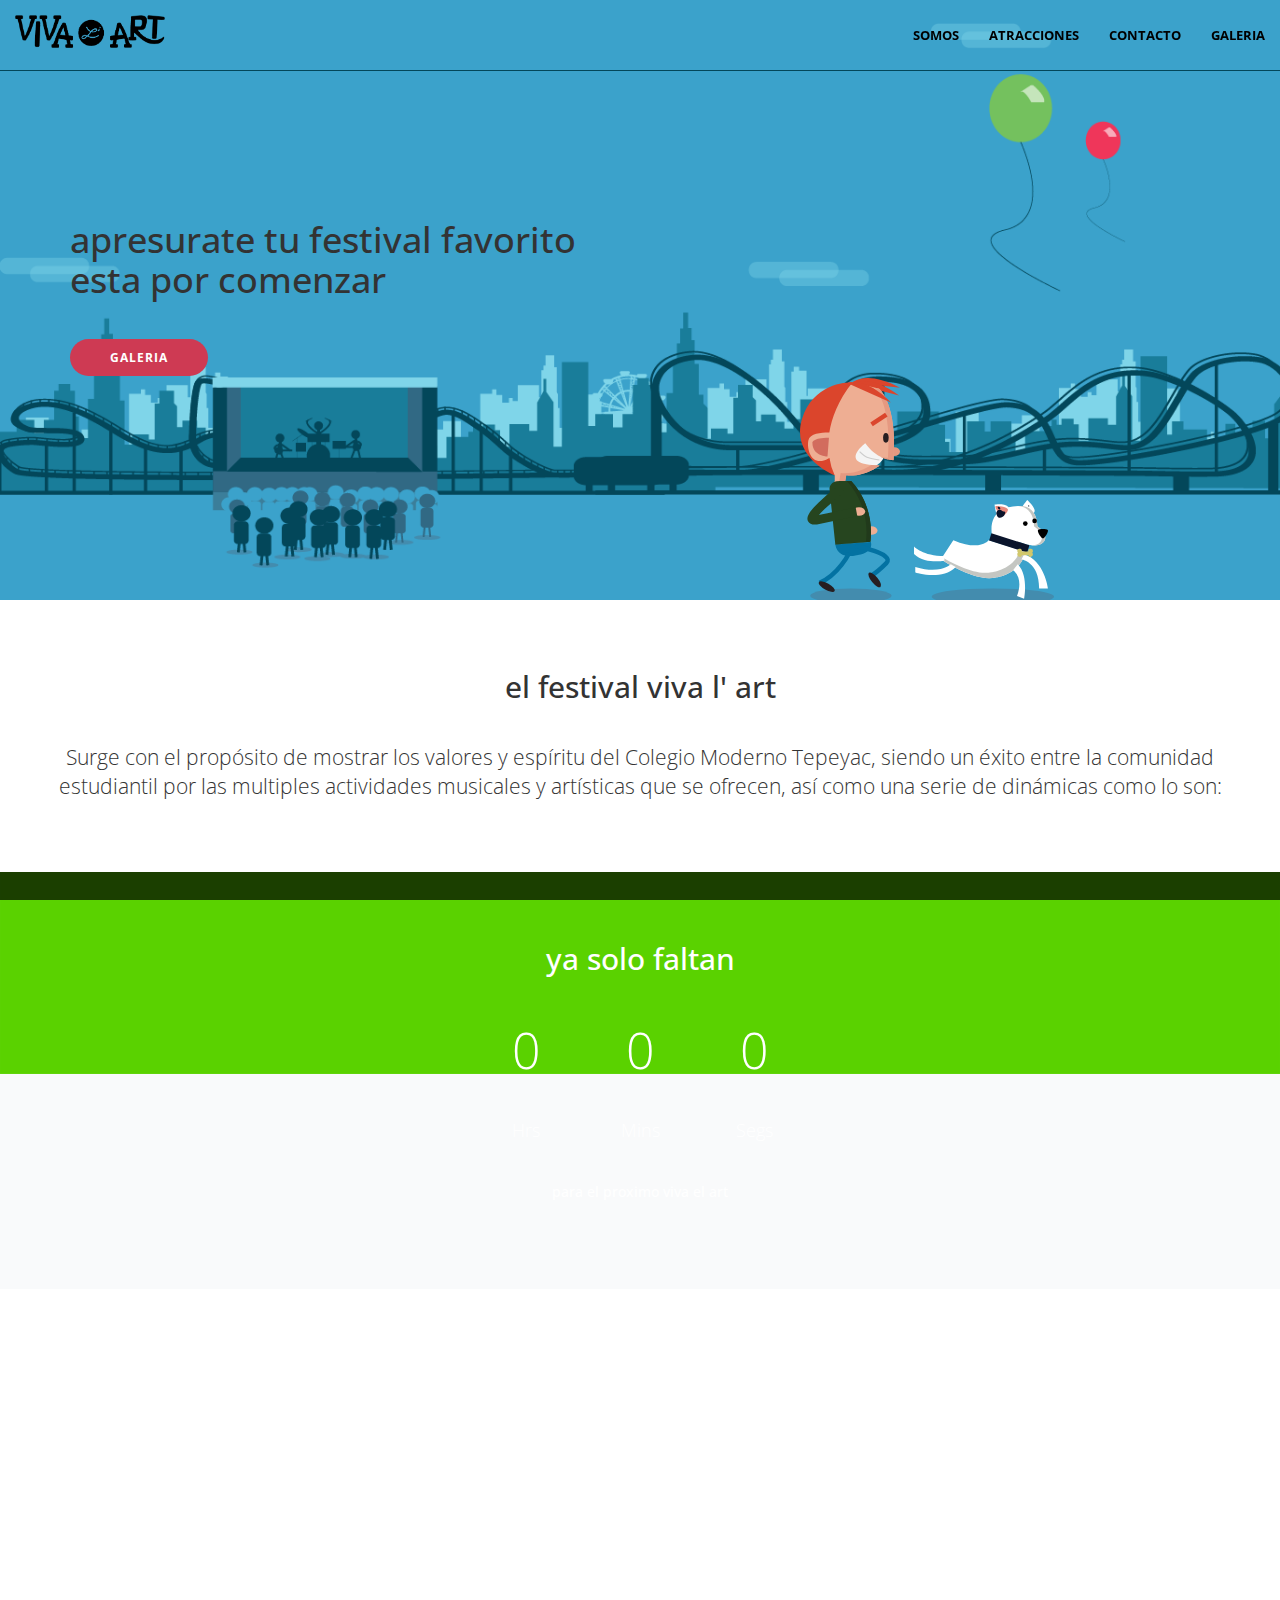
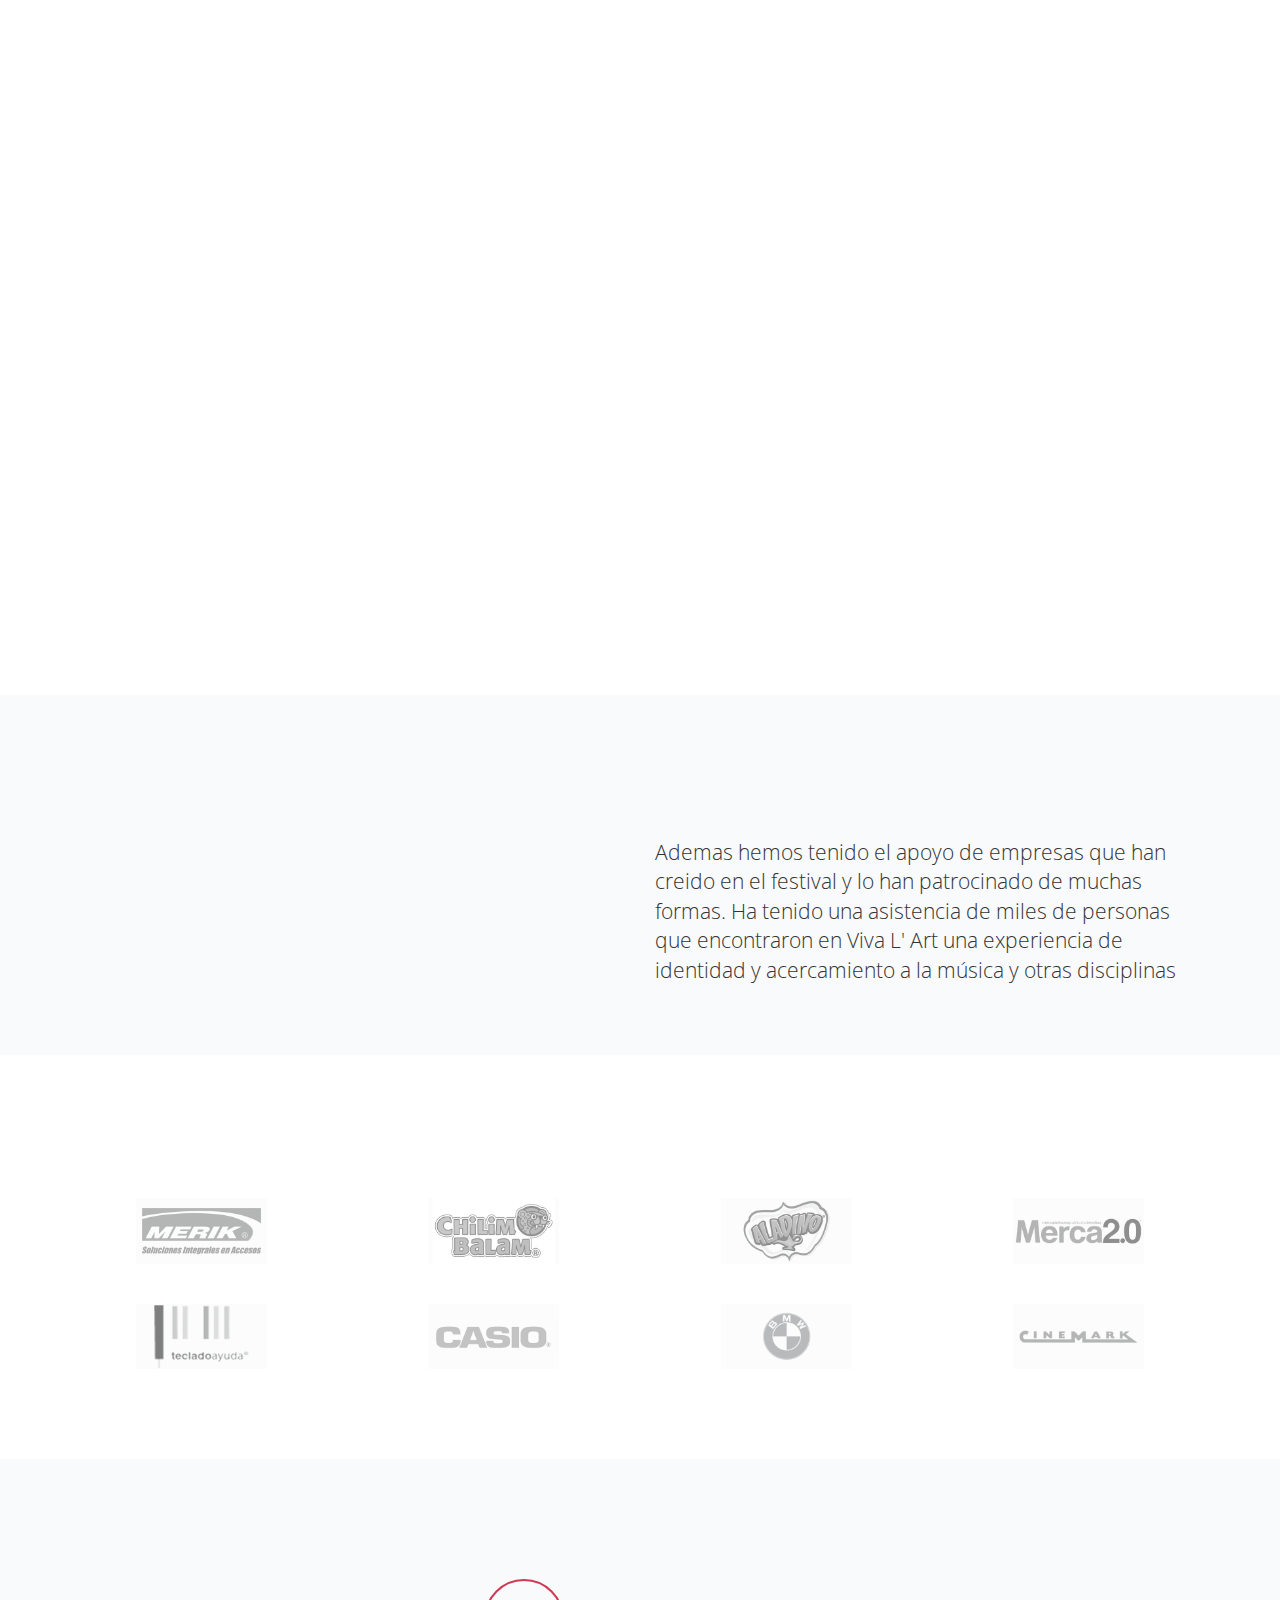
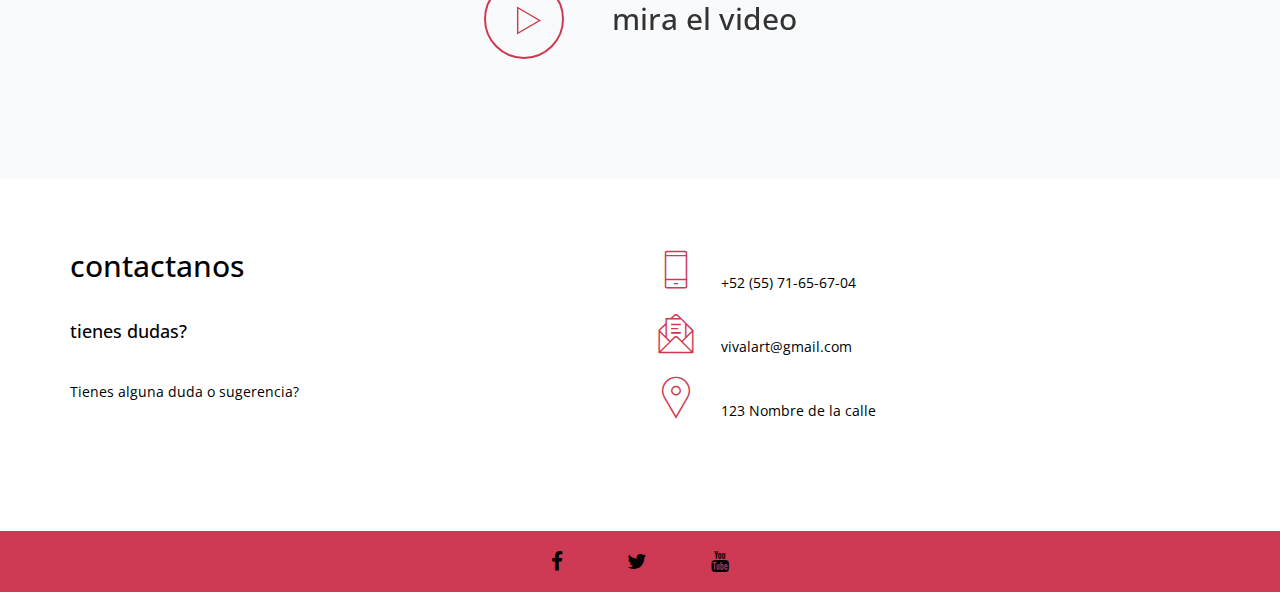
==== commit 9e74b1bb: "changed bh image" ====
--- a/index.html
+++ b/index.html
@@ -45,7 +45,7 @@
             <a class="page-scroll" href="#about">Somos</a>
           </li>
           <li>
-            <a class="page-scroll" href="#features">Servicios</a>
+            <a class="page-scroll" href="#features">Atracciones</a>
           </li>
           <li>
             <a class="page-scroll" href="#contact">Contacto</a>
@@ -73,14 +73,28 @@
 
     </div>
 
-    <img src="img/van.svg" alt="" class="main-img">
-
+    <img src="img/kid.svg" alt="" class="kid">
+    <img src="img/rony.svg" alt="" class="rony">
   </header>
   <section id="about" class="about">
     <div class="container">
       <div class="row text-center">
         <h2 class="wow fadeIn">El Festival Viva L' Art</h2>
         <p class="lead wow fadeIn">Surge con el propósito de mostrar los valores y espíritu del Colegio Moderno Tepeyac, siendo un éxito entre la comunidad estudiantil por las multiples actividades musicales y artísticas que se ofrecen, así como una serie de dinámicas como lo son:</p>
+      </div>
+    </div>
+  </section>
+  <section id="countdown" class="countdown">
+    <div class="container text-center">
+      <div class="row">
+        <div class="col-sm-12">
+          <div>
+            <h2>Ya solo faltan</h2>
+          </div>
+          <div class="counter" data-date="2016/03/09"></div>
+          <div>
+            <h5 class="count-head">para el proximo viva el art</h5 >
+          </div>
       </div>
     </div>
   </section>
@@ -220,20 +234,7 @@
 					</div>
 				</div>
 	</section>
-  <section id="countdown" class="countdown">
-    <div class="container text-center">
-      <div class="row">
-        <div class="col-sm-12">
-          <div>
-            <h2>Ya solo faltan</h2>
-          </div>
-          <div class="counter" data-date="2016/03/09"></div>
-          <div>
-            <h5 class="count-head">para el proximo viva el art</h5 >
-          </div>
-      </div>
-    </div>
-  </section>
+
  <footer>
  <section class="contact" id="contact">
     <div class="container">
--- a/css/styles.css
+++ b/css/styles.css
@@ -1,3 +1,4 @@
+/*1.Base*/
 body,
 html {
   height: 100%;
@@ -9,10 +10,13 @@
   width: 100%; }
 
 header {
-  background: url("../img/city.png") no-repeat center;
+  background: url("../img/background.png") no-repeat center;
   background-size: cover;
   overflow: hidden;
-  max-height: 530px; }
+  max-height: 600px; }
+
+header img {
+  display: inline-block; }
 
 h1,
 h2,
@@ -95,11 +99,11 @@
   .main-btn a:hover {
     color: #fff; }
 
+/* navigation*/
 .navbar-default {
   font-family: 'Open Sans','Helvetica Neue',Arial,sans-serif;
   background-color: #fff;
   -webkit-transition: all .35s;
-  -moz-transition: all .35s;
   transition: all .35s; }
 
 .navbar-default .navbar-toggle {
@@ -130,7 +134,7 @@
 
 @media (min-width: 768px) {
   .navbar-default {
-    border-color: rgba(255, 255, 255, 0.3);
+    border-color: #03475a;
     background-color: transparent; }
 
   .navbar-default .nav > li > a,
@@ -155,10 +159,12 @@
 .logo {
   width: 100px;
   display: inline-block;
-  float: left; }
+  float: left;
+  transition: 0.3s ease; }
 
 .main-heading {
   margin-top: 80px;
+  -webkit-transition: 0.3s ease;
   transition: 0.3s ease; }
 
 .icn {
@@ -173,32 +179,45 @@
 .features .panel-feature:hover {
   background: #fff; }
 
-.main-img {
-  width: 280%;
-  text-align: center;
-  margin-left: -250px;
-  margin-bottom: -10px;
+.kid {
+  width: 100px;
+  margin-top: 20px;
+  margin-bottom: 20px;
+  margin-left: 20px;
+  -webkit-transition: 0.3s ease;
+  transition: 0.3s ease; }
+
+.rony {
+  width: 140px;
+  margin-top: 144px;
+  margin-left: 10px;
+  margin-bottom: 20px;
+  -webkit-transition: 0.3s ease;
   transition: 0.3s ease; }
 
 @media only screen and (min-width: 768px) {
-  .main-img {
-    width: 60%;
-    text-align: center;
-    margin-left: 300px;
-    margin-bottom: -10px; }
+  .kid {
+    width: 100px;
+    margin-top: 0px;
+    margin-bottom: 20px;
+    margin-left: 500px;
+    -webkit-transition: 0.3s ease;
+    transition: 0.3s ease; }
+
+  .rony {
+    width: 140px;
+    margin-top: 124px;
+    margin-left: 10px;
+    margin-bottom: 20px;
+    -webkit-transition: 0.3s ease;
+    transition: 0.3s ease; }
 
   .main-heading {
     margin-top: 200px; } }
-@media (min-width: 300px) and (max-width: 599px) and (orientation: landscape) {
-  .main-img {
-    margin-top: -80px;
-    margin-left: -450px; } }
-@media (min-width: 600px) and (orientation: landscape) {
-  .main-img {
-    margin-top: -50px; } }
 .countdown {
   color: #fff; }
 
+/* sponsors*/
 .sponsors img {
   opacity: .5;
   margin: 0 auto 40px; }
@@ -206,8 +225,10 @@
 @media only screen and (min-width: 768px) {
   .sponsors img {
     width: 50%; } }
+/* end-sponsors*/
 .countdown {
-  background: linear-gradient(rgba(0, 0, 0, 0.7), rgba(0, 0, 0, 0.7)), url("../img/teplayac.svg") no-repeat center;
+  background: -webkit-linear-gradient(rgba(0, 0, 0, 0.7), rgba(0, 0, 0, 0.7)), url("../img/teplayac.svg") no-repeat left center;
+  background: linear-gradient(rgba(0, 0, 0, 0.7), rgba(0, 0, 0, 0.7)), url("../img/teplayac.svg") no-repeat left center;
   background-size: cover;
   background-attachment: fixed; }
 
@@ -223,10 +244,12 @@
 
 section.gallery img {
   opacity: .3;
+  -webkit-transition: 0.3s ease;
   transition: 0.3s ease; }
   section.gallery img:hover {
     opacity: 1; }
 
+/* video*/
 .video-holder {
   position: absolute;
   width: 100%;
@@ -319,6 +342,7 @@
 .video-strip .pre-video i:hover {
   background: #CE3A53;
   color: #fff;
+  -webkit-transform: translateX(-8px) scale(1.2);
   transform: translateX(-8px) scale(1.2); }
 
 .pre-video {
@@ -354,6 +378,7 @@
   -moz-transition: all 0.3s ease; }
 
 .iframe-holder i:hover {
+  -webkit-transform: scale(1.2);
   transform: scale(1.2); }
 
 iframe {
@@ -370,6 +395,7 @@
 .fade-on {
   opacity: 1 !important; }
 
+/*countdown*/
 .countdown-row {
   display: block !important;
   width: 100%; }
@@ -393,12 +419,14 @@
   display: block !important;
   font-size: 18px !important; }
 
+/* galeria*/
 .gallery-full {
-  margin-top: 50px; }
+  padding-top: 50px; }
 
 .contact {
   color: #000; }
 
+/* footer*/
 .icon {
   font-size: 300%;
   color: #CE3A53;
@@ -429,8 +457,56 @@
 /* Custom, iPhone Retina */
 /* Extra Small Devices, Phones */
 /* Small Devices, Tablets */
+@media only screen and (min-width: 768px) {
+  .countdown-row {
+    width: 40%;
+    margin: 0 auto; } }
 /* Medium Devices, Desktops */
+@media only screen and (min-width: 992px) {
+  .logo {
+    width: 150px;
+    display: inline-block;
+    float: left; }
+
+  .nav {
+    min-height: 70px;
+    transition: 0.3s ease; }
+
+  .gallery-full {
+    padding-top: 70px; }
+
+  .navbar-nav > li > a {
+    padding-top: 25px; } }
 /* Large Devices, Wide Screens */
 @media only screen and (min-width: 1200px) {
-  .main-img {
-    margin-top: -150px; } }
+  .kid {
+    width: 100px;
+    margin-top: 0px;
+    margin-bottom: 20px;
+    margin-left: 800px;
+    -webkit-transition: 0.3s ease;
+    transition: 0.3s ease; }
+
+  .rony {
+    width: 140px;
+    margin-top: 124px;
+    margin-left: 10px;
+    margin-bottom: 20px;
+    -webkit-transition: 0.3s ease;
+    transition: 0.3s ease; } }
+@media only screen and (min-width: 1450px) {
+  .kid {
+    width: 200px;
+    margin-top: -100px;
+    margin-bottom: 20px;
+    margin-left: 800px;
+    -webkit-transition: 0.3s ease;
+    transition: 0.3s ease; }
+
+  .rony {
+    width: 240px;
+    margin-top: 124px;
+    margin-left: 10px;
+    margin-bottom: 20px;
+    -webkit-transition: 0.3s ease;
+    transition: 0.3s ease; } }
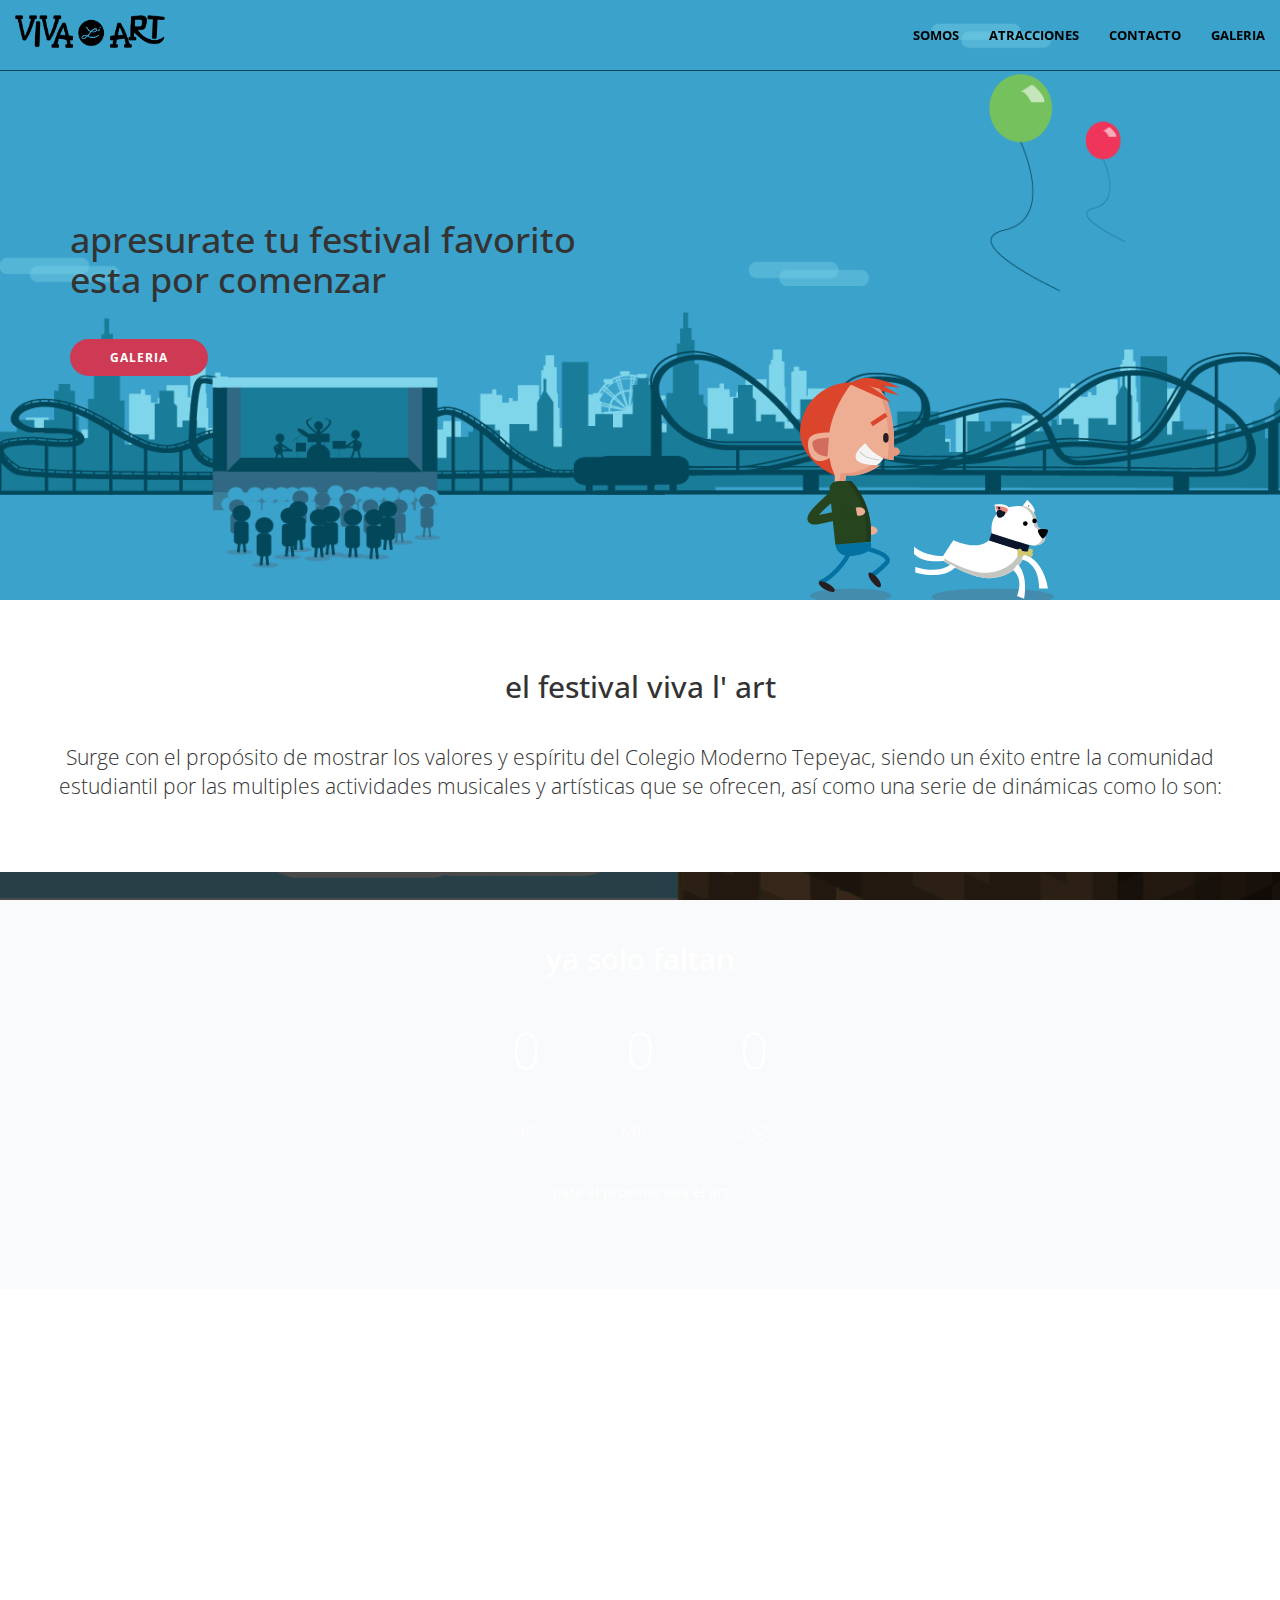
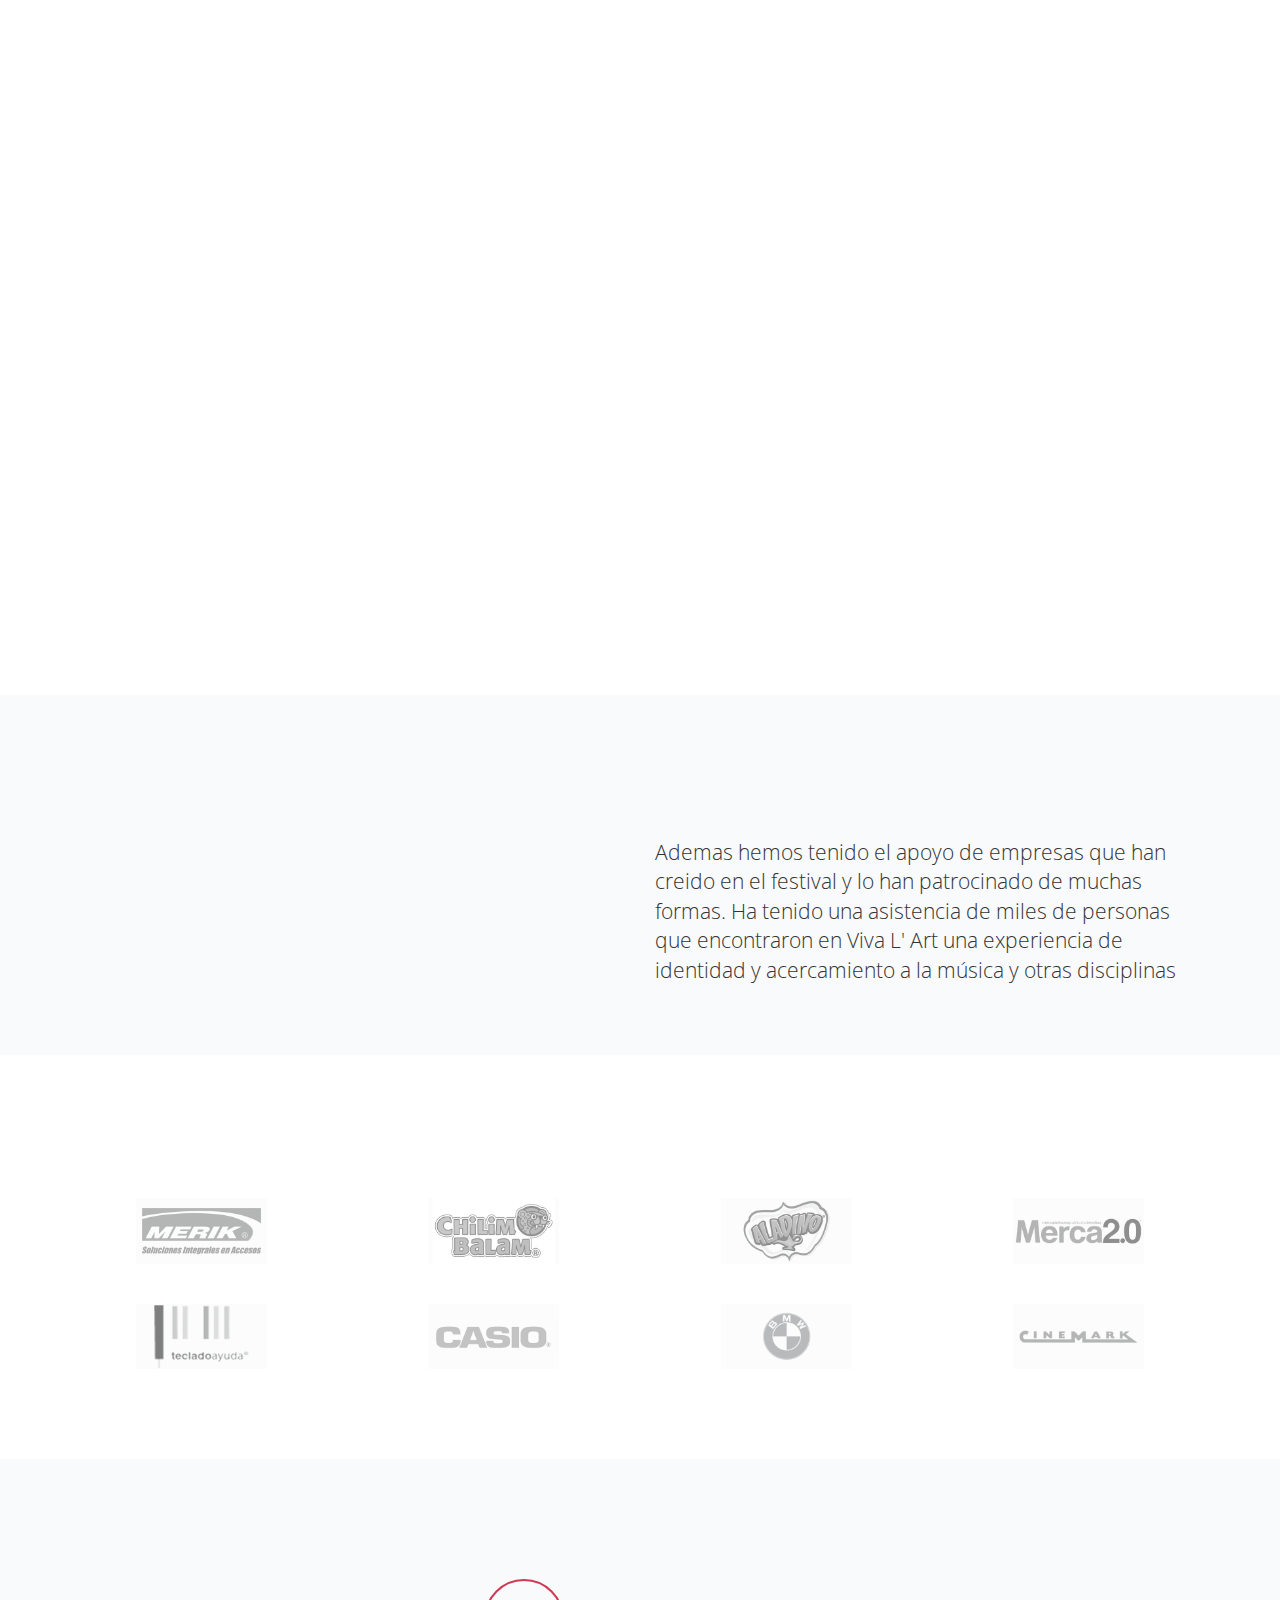
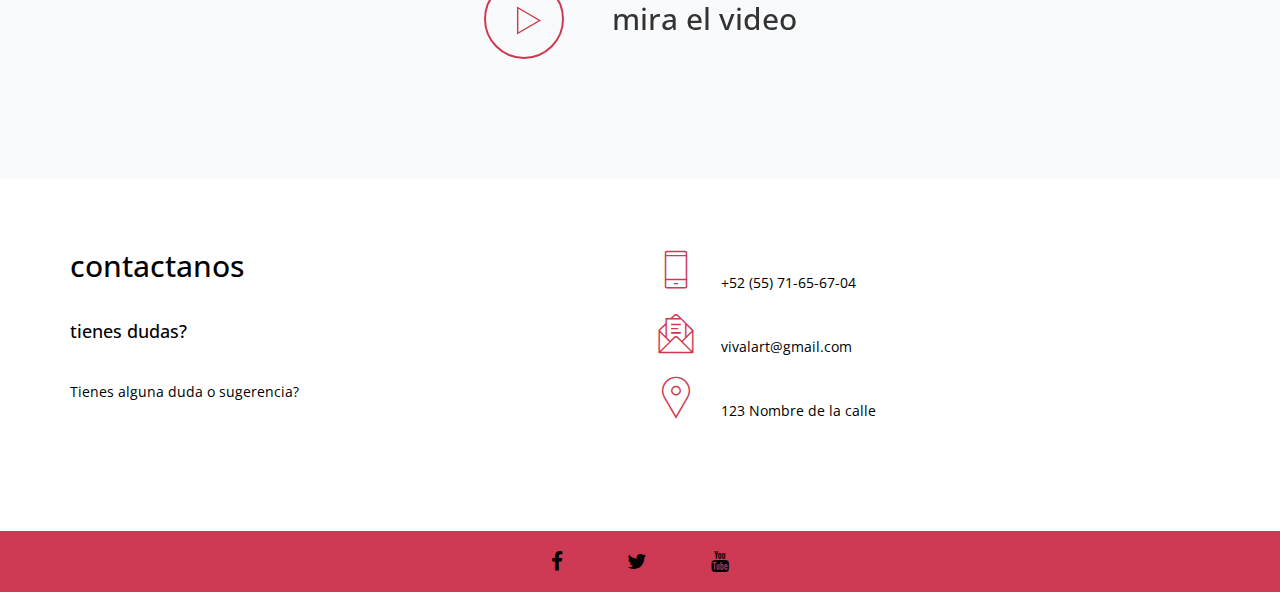
==== commit 855c2a6a: "switched bg image for countdown and made it work with mobile" ====
--- a/index.html
+++ b/index.html
@@ -91,7 +91,7 @@
           <div>
             <h2>Ya solo faltan</h2>
           </div>
-          <div class="counter" data-date="2016/03/09"></div>
+          <div class="counter" data-date="2016/03/05"></div>
           <div>
             <h5 class="count-head">para el proximo viva el art</h5 >
           </div>
--- a/css/styles.css
+++ b/css/styles.css
@@ -160,6 +160,7 @@
   width: 100px;
   display: inline-block;
   float: left;
+  -webkit-transition: 0.3s ease;
   transition: 0.3s ease; }
 
 .main-heading {
@@ -214,6 +215,9 @@
 
   .main-heading {
     margin-top: 200px; } }
+a [data-filter] {
+  cursor: pointer; }
+
 .countdown {
   color: #fff; }
 
@@ -224,13 +228,15 @@
 
 @media only screen and (min-width: 768px) {
   .sponsors img {
-    width: 50%; } }
+    width: 50%; }
+
+  .countdown {
+    background-attachment: fixed; } }
 /* end-sponsors*/
 .countdown {
-  background: -webkit-linear-gradient(rgba(0, 0, 0, 0.7), rgba(0, 0, 0, 0.7)), url("../img/teplayac.svg") no-repeat left center;
-  background: linear-gradient(rgba(0, 0, 0, 0.7), rgba(0, 0, 0, 0.7)), url("../img/teplayac.svg") no-repeat left center;
-  background-size: cover;
-  background-attachment: fixed; }
+  background: -webkit-linear-gradient(rgba(0, 0, 0, 0.7), rgba(0, 0, 0, 0.7)), url("../img/portada.jpg") no-repeat center;
+  background: linear-gradient(rgba(0, 0, 0, 0.7), rgba(0, 0, 0, 0.7)), url("../img/portada.jpg") no-repeat center;
+  background-size: cover; }
 
 .video i {
   font-size: 600%; }
@@ -470,13 +476,18 @@
 
   .nav {
     min-height: 70px;
+    -webkit-transition: 0.3s ease;
     transition: 0.3s ease; }
 
   .gallery-full {
     padding-top: 70px; }
 
   .navbar-nav > li > a {
-    padding-top: 25px; } }
+    padding-top: 25px; }
+
+  .countdown {
+    background-size: cover;
+    background-attachment: fixed; } }
 /* Large Devices, Wide Screens */
 @media only screen and (min-width: 1200px) {
   .kid {
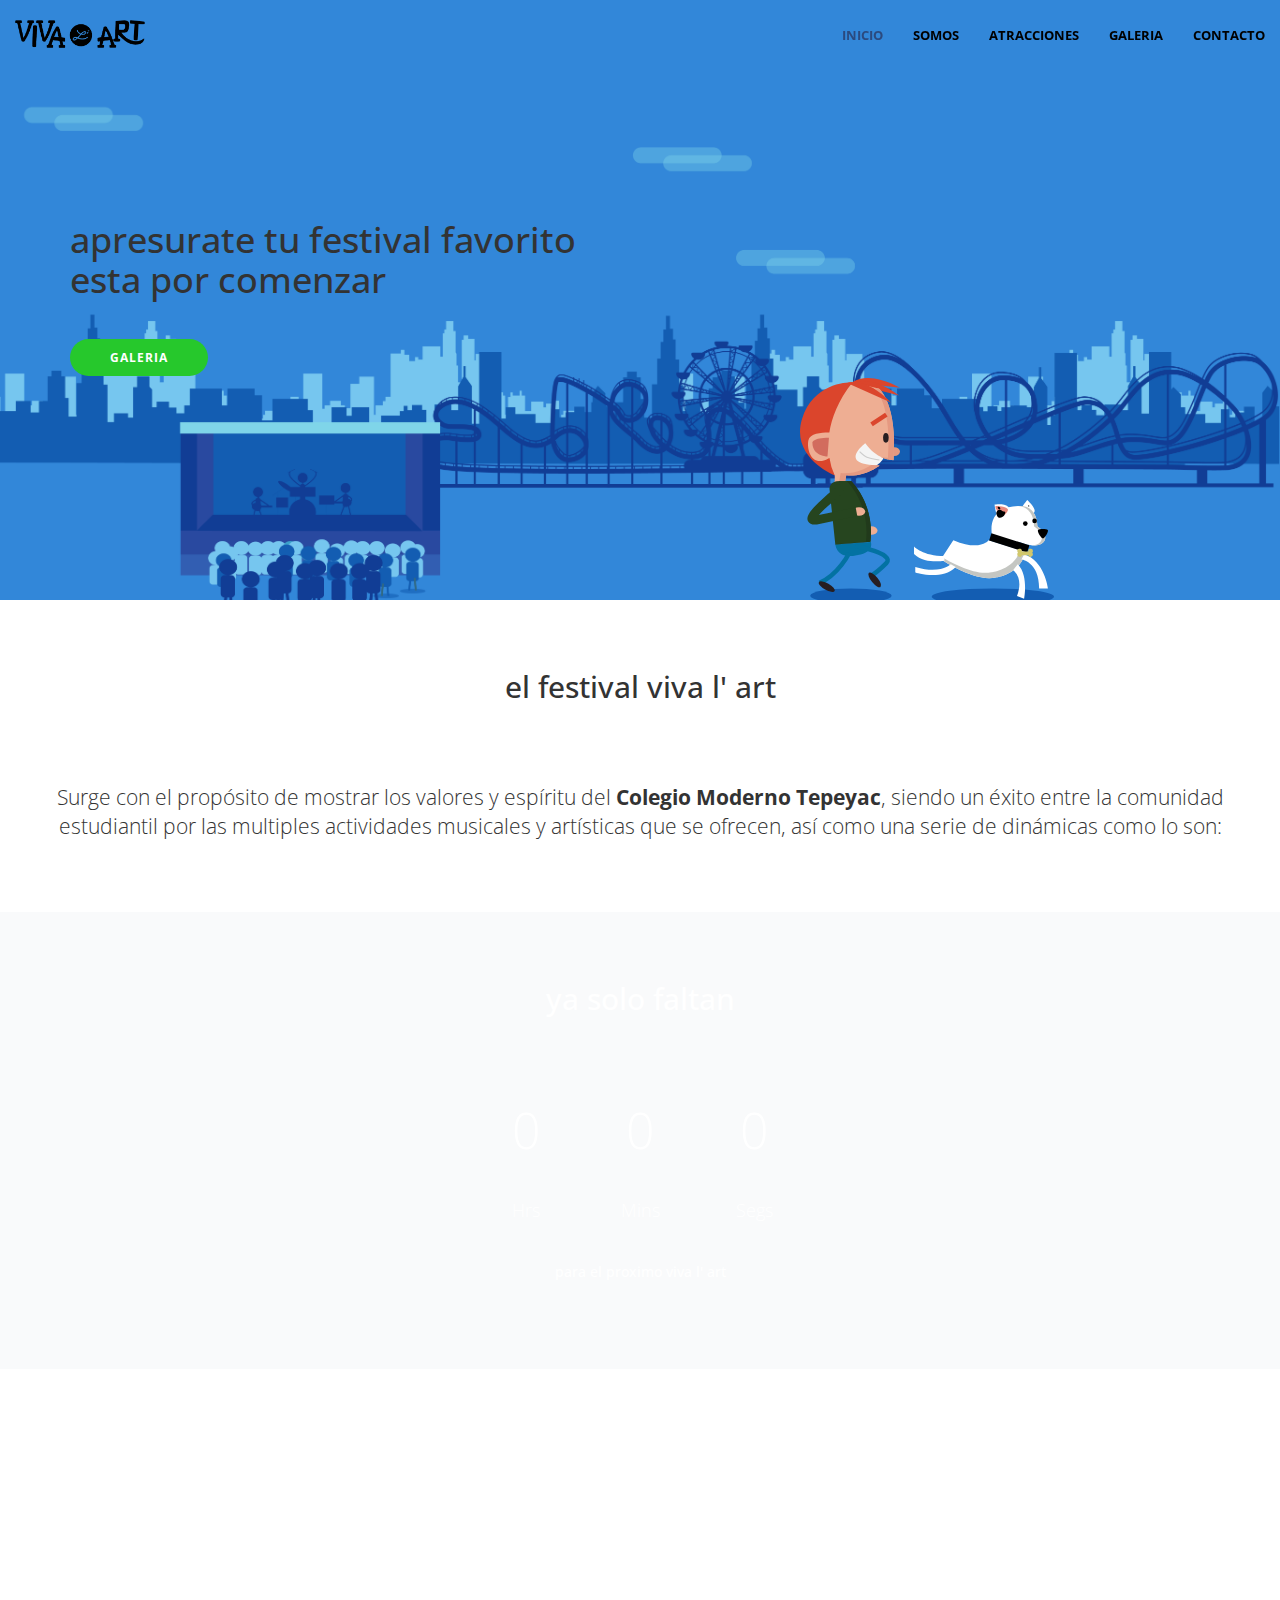
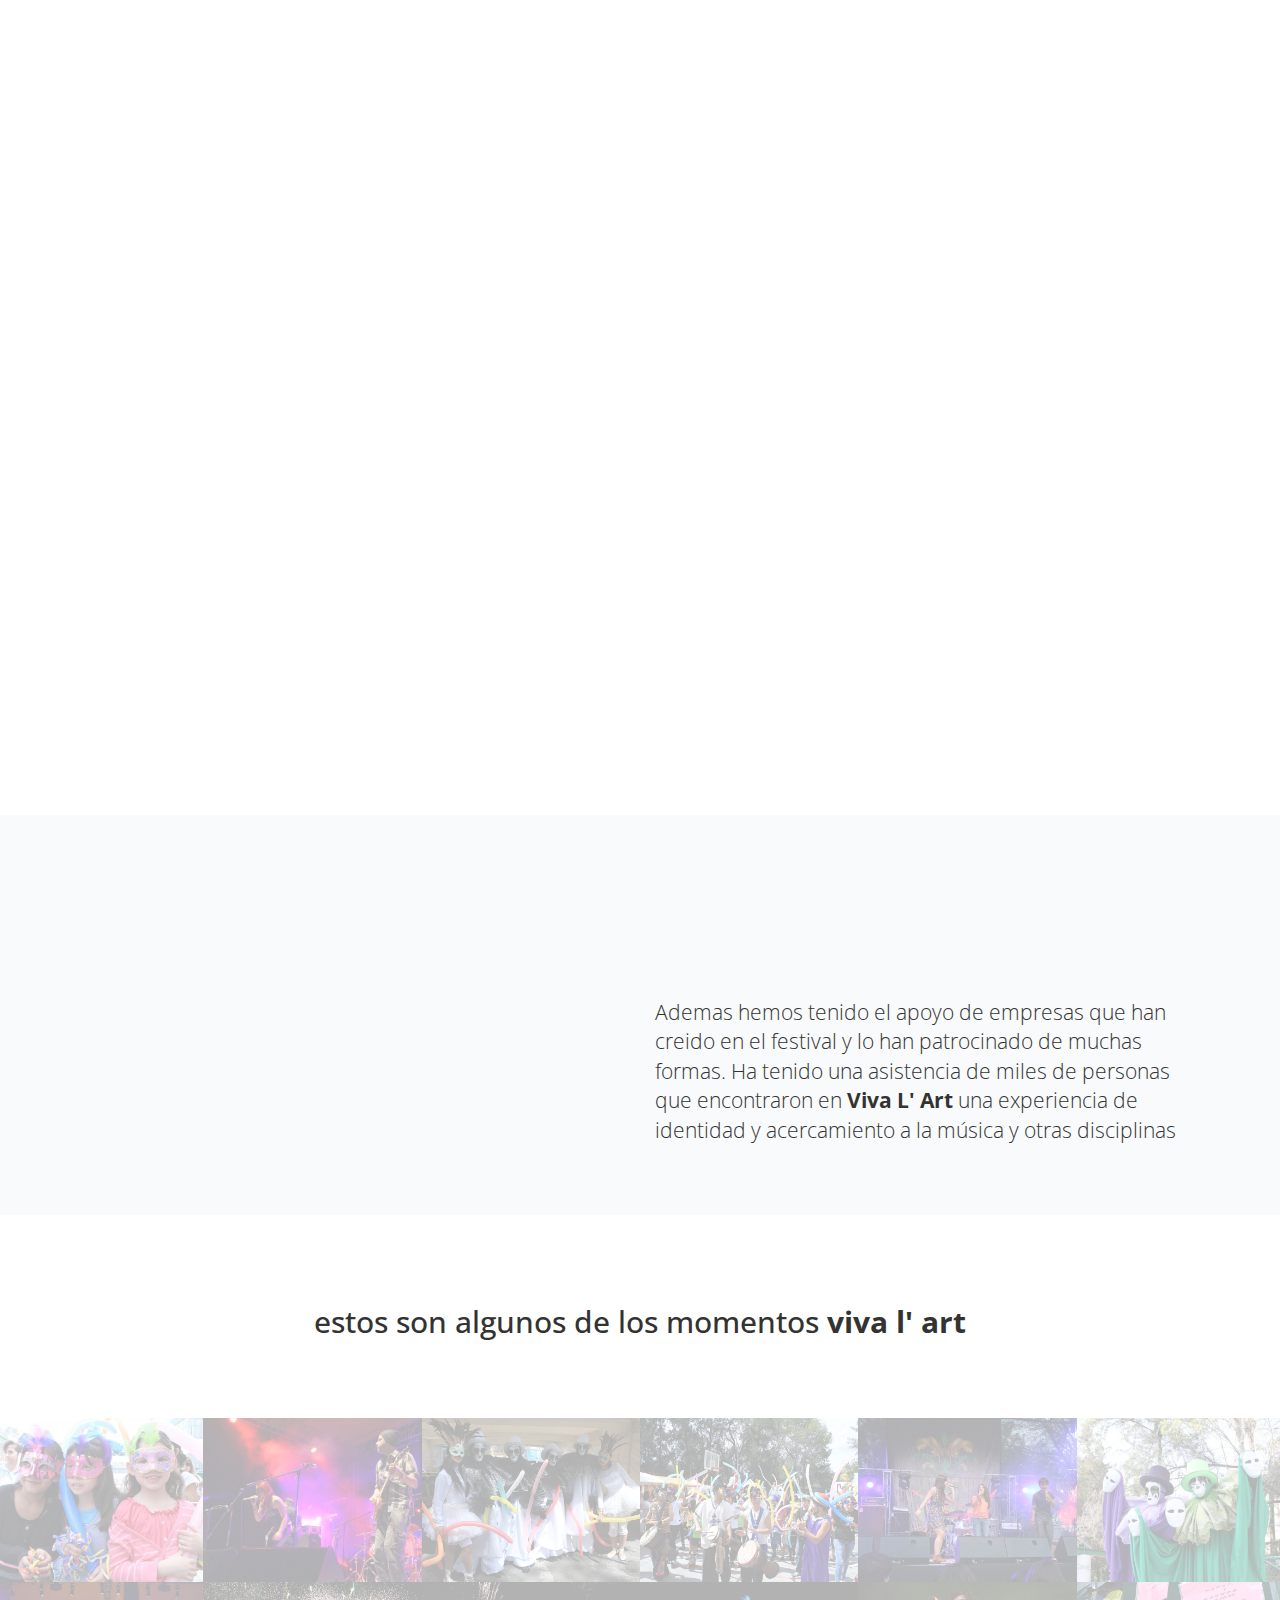
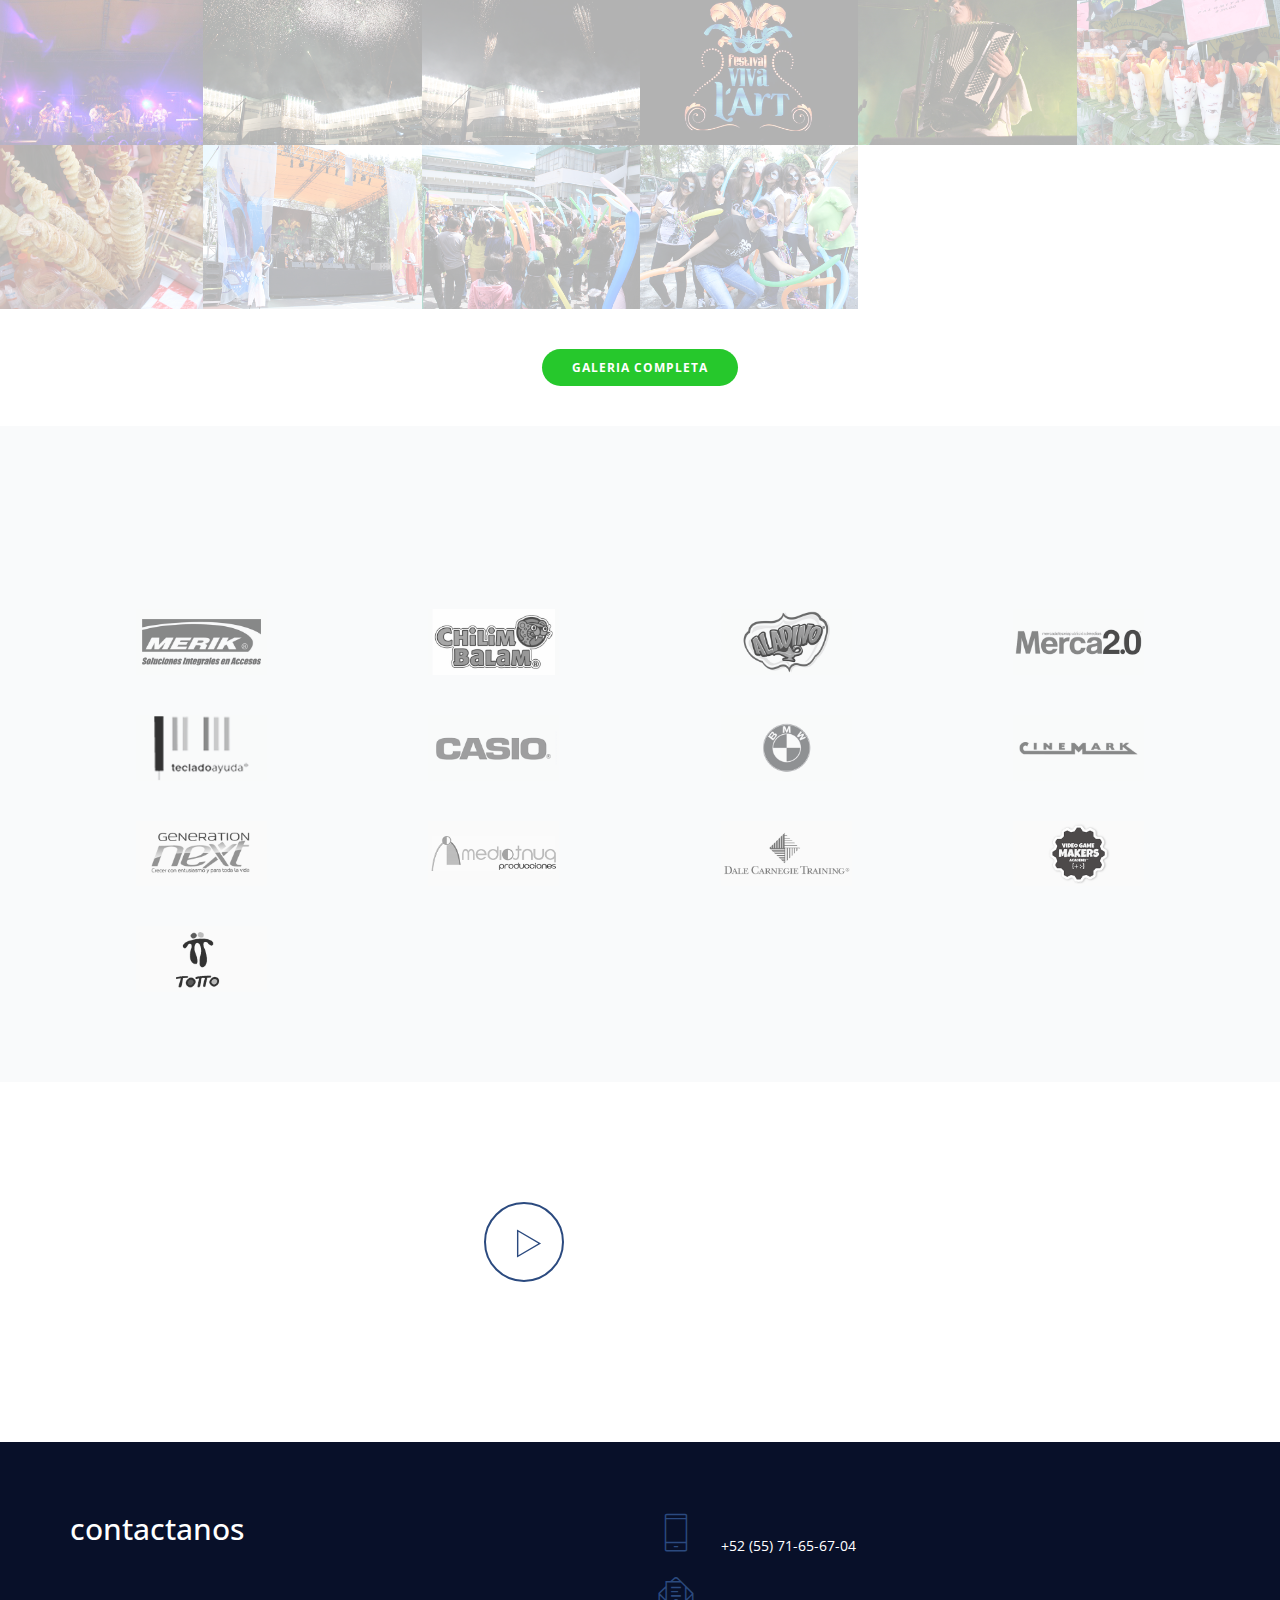
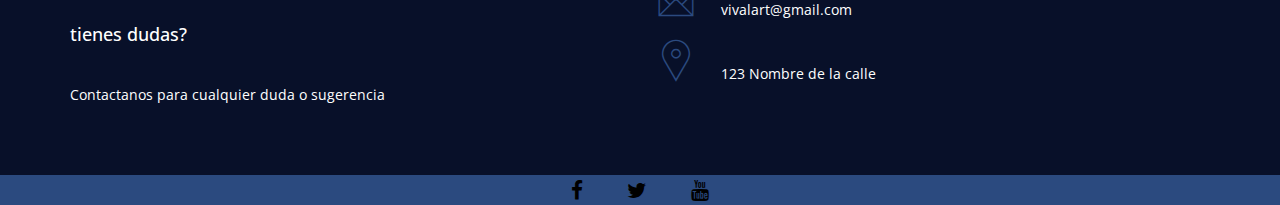
==== commit 34848eba: "finished" ====
--- a/index.html
+++ b/index.html
@@ -42,17 +42,21 @@
       <div class="collapse navbar-collapse" id="bs-example-navbar-collapse-1">
         <ul class="nav navbar-nav navbar-right">
           <li>
+            <a class="page-scroll" href="#page-top">Inicio</a>
+          </li>
+          <li>
             <a class="page-scroll" href="#about">Somos</a>
           </li>
           <li>
             <a class="page-scroll" href="#features">Atracciones</a>
           </li>
           <li>
+            <a class="page-scroll"href="#gallery">Galeria</a>
+          </li>
+          <li>
             <a class="page-scroll" href="#contact">Contacto</a>
           </li>
-          <li>
-            <a class="special"href="galeria.html">Galeria</a>
-          </li>
+          
         </ul>
       </div>
       <!-- /.navbar-collapse -->
@@ -67,7 +71,7 @@
             TU FESTIVAL FAVORITO
             ESTA POR COMENZAR
           </h1>
-          <a href="galeria.html"><button class="rounded default main-btn">galeria</button></a>
+          <a href="#gallery" class="page-scroll"><button class="rounded default main-btn">galeria</button></a>
         </div>
       </div>
 
@@ -80,7 +84,7 @@
     <div class="container">
       <div class="row text-center">
         <h2 class="wow fadeIn">El Festival Viva L' Art</h2>
-        <p class="lead wow fadeIn">Surge con el propósito de mostrar los valores y espíritu del Colegio Moderno Tepeyac, siendo un éxito entre la comunidad estudiantil por las multiples actividades musicales y artísticas que se ofrecen, así como una serie de dinámicas como lo son:</p>
+        <p class="lead wow fadeIn">Surge con el propósito de mostrar los valores y espíritu del <strong>Colegio Moderno Tepeyac</strong>, siendo un éxito entre la comunidad estudiantil por las multiples actividades musicales y artísticas que se ofrecen, así como una serie de dinámicas como lo son:</p>
       </div>
     </div>
   </section>
@@ -91,9 +95,9 @@
           <div>
             <h2>Ya solo faltan</h2>
           </div>
-          <div class="counter" data-date="2016/03/05"></div>
+          <div class="counter" data-date="2016/03/16"></div>
           <div>
-            <h5 class="count-head">para el proximo viva el art</h5 >
+            <h5 class="count-head">para el proximo viva l' art</h5 >
           </div>
       </div>
     </div>
@@ -140,7 +144,7 @@
             <div class="panel-feature">
               <img class="img-responsive icn" src="img/gift.png" alt="">
               <h3 class="text-center">Sorpresas</h3>
-              <p>Muchas sorpresas mas...</p>
+              <p>Y esto solo es el comienzo, acampañanos y descubre cuales son… </p>
             </div>
          </div>
       </div>
@@ -152,7 +156,7 @@
       <div class="row">
         <div class="col-md-12 text-center">
           <h2 class="wow fadeIn">
-            Nuestra Historia
+            Viva L' Art
           </h2>
         </div>
         <div class="col-md-6">
@@ -170,12 +174,241 @@
             tenido el apoyo de empresas que han creido
             en el festival y lo han patrocinado de muchas
             formas. Ha tenido una asistencia de miles de
-            personas que encontraron en Viva L' Art una
+            personas que encontraron en <strong>Viva L' Art</strong> una
             experiencia de identidad y acercamiento a la música y otras disciplinas
           </p>
         </div>
       </div>
     </div>
+
+
+  </section>
+  <section id="gallery" class="gallery">
+    <div class="container-fluid gallery-full">
+    <div class="row">
+      <div class="col-md-12 text-center">
+        <h2>Estos son algunos de los momentos <strong>viva l' art</strong></h2>
+      </div>
+    </div>
+  <div class="row"
+    <div class="col-md-12">
+      <div class="row no-gutter" id="container">
+        <div class="col-lg-2 col-md-2 col-sm-3 col-xs-6 mix all category-1" data-value="1">
+          <a rel="2012" class="swipebox" href="img/img-festival/2012/festival1.jpg" class="swipebox filter gallery-box">
+            <img src="img/img-festival/2012/festival1.jpg" class="img-responsive" alt="#">
+          </a>
+        </div>
+        <div class="col-lg-2 col-md-2 col-sm-3 col-xs-6 mix all category-1" data-value="2">
+          <a rel="2012" class="swipebox" href="img/img-festival/2012/festival2.jpg" class="swipebox filter gallery-box">
+            <img src="img/img-festival/2012/festival2.jpg" class="img-responsive" alt="#">
+          </a>
+        </div>
+        <div class="col-lg-2 col-md-2 col-sm-3 col-xs-6 mix all category-1" data-value="3">
+          <a rel="2012" class="swipebox" href="img/img-festival/2012/festival3.jpg" class="swipebox filter gallery-box">
+            <img src="img/img-festival/2012/festival3.jpg" class="img-responsive" alt="#">
+          </a>
+        </div>
+        <div class="col-lg-2 col-md-2 col-sm-3 col-xs-6 mix all category-1" data-value="4">
+          <a rel="2012" class="swipebox" href="img/img-festival/2012/festival4.jpg" class="swipebox filter gallery-box">
+            <img src="img/img-festival/2012/festival4.jpg" class="img-responsive" alt="#">
+          </a>
+        </div>
+        <div class="col-lg-2 col-md-2 col-sm-3 col-xs-6 mix all category-1" data-value="5">
+          <a rel="2012" class="swipebox" href="img/img-festival/2012/festival5.jpg" class="swipebox filter gallery-box">
+            <img src="img/img-festival/2012/festival5.jpg" class="img-responsive" alt="#">
+          </a>
+        </div>
+        <div class="col-lg-2 col-md-2 col-sm-3 col-xs-6 mix all category-1" data-value="6">
+          <a rel="2012" class="swipebox" href="img/img-festival/2012/festival6.jpg" class="swipebox filter gallery-box">
+            <img src="img/img-festival/2012/festival6.jpg" class="img-responsive" alt="#">
+          </a>
+        </div>
+        <div class="col-lg-2 col-md-2 col-sm-3 col-xs-6 mix all category-1" data-value="7">
+          <a rel="2012" class="swipebox" href="img/img-festival/2012/festival7.jpg" class="swipebox filter gallery-box">
+            <img src="img/img-festival/2012/festival7.jpg" class="img-responsive" alt="#">
+          </a>
+        </div> 
+        <div class="col-lg-2 col-md-2 col-sm-3 col-xs-6 mix all category-1" data-value="8">
+          <a rel="2012" class="swipebox" href="img/img-festival/2012/festival8.jpg" class="swipebox filter gallery-box">
+            <img src="img/img-festival/2012/festival8.jpg" class="img-responsive" alt="#">
+          </a>
+        </div>
+        <div class="col-lg-2 col-md-2 col-sm-3 col-xs-6 mix all category-1" data-value="9">
+          <a rel="2012" class="swipebox" href="img/img-festival/2012/festival9.jpg" class="swipebox filter gallery-box">
+            <img src="img/img-festival/2012/festival9.jpg" class="img-responsive" alt="#">
+          </a>
+        </div>
+        <div class="col-lg-2 col-md-2 col-sm-3 col-xs-6 mix all category-1" data-value="10">
+          <a rel="2012" class="swipebox" href="img/img-festival/2012/festival10.jpg" class="swipebox filter gallery-box">
+            <img src="img/img-festival/2012/festival10.jpg" class="img-responsive" alt="#">
+          </a>
+        </div>
+        <div class="col-lg-2 col-md-2 col-sm-3 col-xs-6 mix all category-1" data-value="11">
+          <a rel="2012" class="swipebox" href="img/img-festival/2012/festival11.jpg" class="swipebox filter gallery-box">
+            <img src="img/img-festival/2012/festival11.jpg" class="img-responsive" alt="#">
+          </a>
+        </div>
+        <div class="col-lg-2 col-md-2 col-sm-3 col-xs-6 mix all category-1" data-value="12">
+          <a rel="2012" class="swipebox" href="img/img-festival/2012/festival12.jpg" class="swipebox filter gallery-box">
+            <img src="img/img-festival/2012/festival12.jpg" class="img-responsive" alt="#">
+          </a>
+        </div>
+        <div class="col-lg-2 col-md-2 col-sm-3 col-xs-6 mix all category-1" data-value="13">
+          <a rel="2012" class="swipebox" href="img/img-festival/2012/festival13.jpg" class="swipebox filter gallery-box">
+            <img src="img/img-festival/2012/festival13.jpg" class="img-responsive" alt="#">
+          </a>
+        </div>
+        <div class="col-lg-2 col-md-2 col-sm-3 col-xs-6 mix all category-1" data-value="14">
+          <a rel="2012" class="swipebox" href="img/img-festival/2012/festival14.jpg" class="swipebox filter gallery-box">
+            <img src="img/img-festival/2012/festival14.jpg" class="img-responsive" alt="#">
+          </a>
+        </div>
+        <div class="col-lg-2 col-md-2 col-sm-3 col-xs-6 mix all category-1" data-value="15">
+          <a rel="2012" class="swipebox" href="img/img-festival/2012/festival15.jpg" class="swipebox filter gallery-box">
+            <img src="img/img-festival/2012/festival15.jpg" class="img-responsive" alt="#">
+          </a>
+        </div>
+        <div class="col-lg-2 col-md-2 col-sm-3 col-xs-6 mix all category-1" data-value="16">
+          <a rel="2012" class="swipebox" href="img/img-festival/2012/festival16.jpg" class="swipebox filter gallery-box">
+            <img src="img/img-festival/2012/festival16.jpg" class="img-responsive" alt="#">
+          </a>
+        </div>
+        
+
+
+        <div class="col-lg-2 col-md-2 col-sm-3 col-xs-6 mix all category-2" data-value="1">
+          <a rel="2013" class="swipebox" href="img/img-festival/2013/festival1.jpg" class="swipebox filter gallery-box">
+            <img src="img/img-festival/2013/festival1.jpg" class="img-responsive" alt="#">
+          </a>
+        </div>
+        <div class="col-lg-2 col-md-2 col-sm-3 col-xs-6 mix all category-2" data-value="2">
+          <a rel="2013" class="swipebox" href="img/img-festival/2013/festival2.jpg" class="swipebox filter gallery-box">
+            <img src="img/img-festival/2013/festival2.jpg" class="img-responsive" alt="#">
+          </a>
+        </div>
+        <div class="col-lg-2 col-md-2 col-sm-3 col-xs-6 mix all category-2" data-value="3">
+          <a rel="2013" class="swipebox" href="img/img-festival/2013/festival3.jpg" class="swipebox filter gallery-box">
+            <img src="img/img-festival/2013/festival3.jpg" class="img-responsive" alt="#">
+          </a>
+        </div>
+        <div class="col-lg-2 col-md-2 col-sm-3 col-xs-6 mix all category-2" data-value="4">
+          <a rel="2013" class="swipebox" href="img/img-festival/2013/festival4.jpg" class="swipebox filter gallery-box">
+            <img src="img/img-festival/2013/festival4.jpg" class="img-responsive" alt="#">
+          </a>
+        </div>
+        <div class="col-lg-2 col-md-2 col-sm-3 col-xs-6 mix all category-2" data-value="5">
+          <a rel="2013" class="swipebox" href="img/img-festival/2013/festival5.jpg" class="swipebox filter gallery-box">
+            <img src="img/img-festival/2013/festival5.jpg" class="img-responsive" alt="#">
+          </a>
+        </div>
+        <div class="col-lg-2 col-md-2 col-sm-3 col-xs-6 mix all category-2" data-value="6">
+          <a rel="2013" class="swipebox" href="img/img-festival/2013/festival6.jpg" class="swipebox filter gallery-box">
+            <img src="img/img-festival/2013/festival6.jpg" class="img-responsive" alt="#">
+          </a>
+        </div>
+        <div class="col-lg-2 col-md-2 col-sm-3 col-xs-6 mix all category-2" data-value="7">
+          <a rel="2013" class="swipebox" href="img/img-festival/2013/festival7.jpg" class="swipebox filter gallery-box">
+            <img src="img/img-festival/2013/festival7.jpg" class="img-responsive" alt="#">
+          </a>
+        </div>
+        <div class="col-lg-2 col-md-2 col-sm-3 col-xs-6 mix all category-2" data-value="8">
+          <a rel="2013" class="swipebox" href="img/img-festival/2013/festival8.jpg" class="swipebox filter gallery-box">
+            <img src="img/img-festival/2013/festival8.jpg" class="img-responsive" alt="#">
+          </a>
+        </div>
+        <div class="col-lg-2 col-md-2 col-sm-3 col-xs-6 mix all category-2" data-value="9">
+          <a rel="2013" class="swipebox" href="img/img-festival/2013/festival9.jpg" class="swipebox filter gallery-box">
+            <img src="img/img-festival/2013/festival9.jpg" class="img-responsive" alt="#">
+          </a>
+        </div>
+        <div class="col-lg-2 col-md-2 col-sm-3 col-xs-6 mix all category-2" data-value="10">
+          <a rel="2013" class="swipebox" href="img/img-festival/2013/festival10.jpg" class="swipebox filter gallery-box">
+            <img src="img/img-festival/2013/festival10.jpg" class="img-responsive" alt="#">
+          </a>
+        </div>
+        <div class="col-lg-2 col-md-2 col-sm-3 col-xs-6 mix all category-2" data-value="11">
+          <a rel="2013" class="swipebox" href="img/img-festival/2013/festival11.jpg" class="swipebox filter gallery-box">
+            <img src="img/img-festival/2013/festival11.jpg" class="img-responsive" alt="#">
+          </a>
+        </div>
+
+
+        <div class="col-lg-2 col-md-2 col-sm-3 col-xs-6 mix all category-3" data-value="1">
+          <a rel="2014" class="swipebox" href="img/img-festival/2014/festival1.jpg" class="swipebox filter gallery-box">
+            <img src="img/img-festival/2014/festival1.jpg" class="img-responsive" alt="#">
+          </a>
+        </div>
+        <div class="col-lg-2 col-md-2 col-sm-3 col-xs-6 mix all category-3" data-value="2">
+          <a rel="2014" class="swipebox" href="img/img-festival/2014/festival2.jpg" class="swipebox filter gallery-box">
+            <img src="img/img-festival/2014/festival2.jpg" class="img-responsive" alt="#">
+          </a>
+        </div>
+        <div class="col-lg-2 col-md-2 col-sm-3 col-xs-6 mix all category-3" data-value="3">
+          <a rel="2014" class="swipebox" href="img/img-festival/2014/festival3.jpg" class="swipebox filter gallery-box">
+            <img src="img/img-festival/2014/festival3.jpg" class="img-responsive" alt="#">
+          </a>
+        </div>
+        <div class="col-lg-2 col-md-2 col-sm-3 col-xs-6 mix all category-3" data-value="4">
+          <a rel="2014" class="swipebox" href="img/img-festival/2014/festival4.jpg" class="swipebox filter gallery-box">
+            <img src="img/img-festival/2014/festival4.jpg" class="img-responsive" alt="#">
+          </a>
+        </div>
+        <div class="col-lg-2 col-md-2 col-sm-3 col-xs-6 mix all category-3" data-value="5">
+          <a rel="2014" class="swipebox" href="img/img-festival/2014/festival5.jpg" class="swipebox filter gallery-box">
+            <img src="img/img-festival/2014/festival5.jpg" class="img-responsive" alt="#">
+          </a>
+        </div>
+
+
+        <div class="col-lg-2 col-md-2 col-sm-3 col-xs-6 mix all category-4" data-value="1">
+          <a rel="2015" class="swipebox" href="img/img-festival/2015/festival1.jpg" class="swipebox filter gallery-box">
+            <img src="img/img-festival/2015/festival1.jpg" class="img-responsive" alt="#">
+          </a>
+        </div>
+        <div class="col-lg-2 col-md-2 col-sm-3 col-xs-6 mix all category-4" data-value="2">
+          <a rel="2015" class="swipebox" href="img/img-festival/2015/festival2.jpg" class="swipebox filter gallery-box">
+            <img src="img/img-festival/2015/festival2.jpg" class="img-responsive" alt="#">
+          </a>
+        </div>
+        <div class="col-lg-2 col-md-2 col-sm-3 col-xs-6 mix all category-4" data-value="3">
+          <a rel="2015" class="swipebox" href="img/img-festival/2015/festival3.jpg" class="swipebox filter gallery-box">
+            <img src="img/img-festival/2015/festival3.jpg" class="img-responsive" alt="#">
+          </a>
+        </div>
+        <div class="col-lg-2 col-md-2 col-sm-3 col-xs-6 mix all category-4" data-value="4">
+          <a rel="2015" class="swipebox" href="img/img-festival/2015/festival4.jpg" class="swipebox filter gallery-box">
+            <img src="img/img-festival/2015/festival4.jpg" class="img-responsive" alt="#">
+          </a>
+        </div>
+        <div class="col-lg-2 col-md-2 col-sm-3 col-xs-6 mix all category-4" data-value="5">
+          <a rel="2015" class="swipebox" href="img/img-festival/2015/festival5.jpg" class="swipebox filter gallery-box">
+            <img src="img/img-festival/2015/festival5.jpg" class="img-responsive" alt="#">
+          </a>
+        </div>
+        <div class="col-lg-2 col-md-2 col-sm-3 col-xs-6 mix all category-4" data-value="6">
+          <a rel="2015" class="swipebox" href="img/img-festival/2015/festival6.jpg" class="swipebox filter gallery-box">
+            <img src="img/img-festival/2015/festival6.jpg" class="img-responsive" alt="#">
+          </a>
+        </div>
+        <div class="col-lg-2 col-md-2 col-sm-3 col-xs-6 mix all category-4" data-value="7">
+          <a rel="2015" class="swipebox" href="img/img-festival/2015/festival7.jpg" class="swipebox filter gallery-box">
+            <img src="img/img-festival/2015/festival7.jpg" class="img-responsive" alt="#">
+          </a>
+        </div>
+
+      </div>
+    </div>
+  </div>
+</div>
+  <div class="row">
+    <div class="col-md-12 text-center">
+      <button class="default rounded text-center"><a href="galeria.html">
+      galeria completa
+    </a>
+  </button>
+    </div>
+  </div>
+
   </section>
   <section id="sponsors"class="sponsors">
     <div class="container">
@@ -210,9 +443,24 @@
         <div class="col-sm-3 col-xs-6">
           <img class="img-responsive" src="img/brands_0008_cinemark.png" alt="">
         </div>
-      </div>
-    </div>
-
+        <div class="col-sm-3 col-xs-6">
+          <img class="img-responsive" src="img/brands_0009_next.png" alt="">
+        </div>
+        <div class="col-sm-3 col-xs-6">
+          <img class="img-responsive" src="img/brands_0010_medio.png" alt="">
+        </div>
+        <div class="col-sm-3 col-xs-6">
+          <img class="img-responsive" src="img/brands_0011_dale.png" alt="">
+        </div>
+        <div class="col-sm-3 col-xs-6">
+          <img class="img-responsive" src="img/brands_0012_vgm.png" alt="">
+        </div>
+        <div class="col-sm-3 col-xs-6">
+          <img class="img-responsive" src="img/brands_0013_totto.png" alt="">
+        </div>
+      </div>
+    </div>
+    
 
 
   </section>
@@ -228,8 +476,8 @@
 
 							<div class="iframe-holder">
 								<i class="close-frame pe-7s-close-circle"></i>
-								<iframe src="https://www.youtube.com/embed/NVYbcsCQeKw" frameborder="0" allowfullscreen></iframe>
-							</div>
+								<iframe src="https://www.youtube.com/embed/3w6HSZRcCrA" frameborder="0" allowfullscreen></iframe>
+              </div>
 						</div>
 					</div>
 				</div>
@@ -245,7 +493,7 @@
 								<h2>Contactanos</h2>
 								<h4>Tienes Dudas?</h4>
 								<p>
-									Tienes alguna duda o sugerencia?
+									Contactanos para cualquier duda o sugerencia
 
 								</p>
 							</div>
@@ -278,9 +526,10 @@
         <div class="row">
           <div class="col-md-12 text-center">
 
-                <i class="fa fa-facebook icon-social"></i>
-                <i class="fa fa-twitter icon-social"></i>
-                <i class="fa fa-youtube icon-social"></i>
+                <a href="https://www.facebook.com/VIVALART" target="_blank" class="icon-social"><i class="fa fa-facebook"></i></a>
+                <a href="https://twitter.com/vivalart" target="_blank" class="icon-social"><i class="fa fa-twitter"></i></a>
+                <a href="https://www.youtube.com/channel/UCZMtdhx8TAZmub1IUROhFmA" target="_blank" class="icon-social"><i class="fa fa-youtube"></i></a>
+                
 
           </div>
         </div>
--- a/css/styles.css
+++ b/css/styles.css
@@ -10,7 +10,7 @@
   width: 100%; }
 
 header {
-  background: url("../img/background.png") no-repeat center;
+  background: url("../img/bg.png") no-repeat center;
   background-size: cover;
   overflow: hidden;
   max-height: 600px; }
@@ -53,6 +53,9 @@
   letter-spacing: 1px;
   font-weight: 700; }
 
+button a {
+  color: #fff; }
+
 button.rounded {
   border-radius: 40px; }
 
@@ -60,7 +63,7 @@
   border-radius: 5px; }
 
 button.default {
-  background-color: #CE3A53; }
+  background-color: #26c82c; }
 
 button.block {
   display: block;
@@ -69,14 +72,14 @@
 
 button.bordered-default {
   background-color: transparent;
-  border: 2px solid #CE3A53;
-  color: #CE3A53;
+  border: 2px solid #26c82c;
+  color: #26c82c;
   -webkit-transition: 0.3s ease;
   transition: 0.3s ease; }
   button.bordered-default:focus {
     outline: 0; }
   button.bordered-default:hover {
-    background-color: #CE3A53;
+    background-color: #26c82c;
     color: #fff; }
 
 button.default {
@@ -86,7 +89,7 @@
   button.default:focus {
     outline: 0; }
   button.default:hover {
-    background-color: #bf3048;
+    background-color: #22b327;
     color: #fff; }
 
 .main-btn {
@@ -95,7 +98,7 @@
 
 .main-btn a {
   text-decoration: none;
-  color: #CE3A53; }
+  color: #2b4a7f; }
   .main-btn a:hover {
     color: #fff; }
 
@@ -121,18 +124,38 @@
 
 .navbar-default .nav > li > a:hover,
 .navbar-default .nav > li > a:focus:hover {
-  color: #CE3A53; }
+  color: #2b4a7f; }
 
 .navbar-default .nav > li.active > a,
 .navbar-default .nav > li.active > a:focus {
-  color: #CE3A53 !important;
+  color: #2b4a7f !important;
   background-color: transparent; }
 
 .navbar-default .nav > li.active > a:hover,
 .navbar-default .nav > li.active > a:focus:hover {
   background-color: transparent; }
 
+#video {
+  color: #fff;
+  background: url("../img/teplayac.svg") no-repeat;
+  background-size: cover;
+  background-attachment: fixed; }
+
+#video i {
+  margin-bottom: 40px; }
+
+.gallery button {
+  margin-top: 40px;
+  margin-bottom: 40px; }
+
+.controlls li {
+  margin-bottom: 20px;
+  text-align: center; }
+
 @media (min-width: 768px) {
+  .navbar {
+    border: none; }
+
   .navbar-default {
     border-color: #03475a;
     background-color: transparent; }
@@ -143,7 +166,7 @@
 
   .navbar-default .nav > li > a:hover,
   .navbar-default .nav > li > a:focus:hover {
-    color: #CE3A53; }
+    color: #2b4a7f; }
 
   .navbar-default.affix {
     border-color: rgba(34, 34, 34, 0.05);
@@ -155,7 +178,7 @@
 
   .navbar-default.affix .nav > li > a:hover,
   .navbar-default.affix .nav > li > a:focus:hover {
-    color: #eb3812; } }
+    color: #2b4a7f; } }
 .logo {
   width: 100px;
   display: inline-block;
@@ -218,12 +241,15 @@
 a [data-filter] {
   cursor: pointer; }
 
+@media (min-width: 300px) and (max-width: 599px) and (orientation: landscape) {
+  .kid {
+    margin-left: 250px; } }
 .countdown {
   color: #fff; }
 
 /* sponsors*/
 .sponsors img {
-  opacity: .5;
+  opacity: .8;
   margin: 0 auto 40px; }
 
 @media only screen and (min-width: 768px) {
@@ -244,16 +270,6 @@
 .no-gutter > [class*=col-] {
   padding-right: 0;
   padding-left: 0; }
-
-section.gallery {
-  padding: 0; }
-
-section.gallery img {
-  opacity: .3;
-  -webkit-transition: 0.3s ease;
-  transition: 0.3s ease; }
-  section.gallery img:hover {
-    opacity: 1; }
 
 /* video*/
 .video-holder {
@@ -307,12 +323,12 @@
   width: 80px;
   height: 80px;
   border-radius: 50%;
-  border: 2px solid #CE3A53;
+  border: 2px solid #2b4a7f;
   text-align: center;
   padding-top: 20px;
   padding-left: 10px;
   font-size: 40px;
-  color: #CE3A53;
+  color: #2b4a7f;
   transition: all 0.3s ease;
   -webkit-transition: all 0.3s ease;
   -moz-transition: all 0.3s ease;
@@ -346,7 +362,7 @@
   opacity: 1; }
 
 .video-strip .pre-video i:hover {
-  background: #CE3A53;
+  background: #2b4a7f;
   color: #fff;
   -webkit-transform: translateX(-8px) scale(1.2);
   transform: translateX(-8px) scale(1.2); }
@@ -377,7 +393,7 @@
   display: inline-block;
   margin-bottom: 24px;
   font-size: 40px;
-  color: #CE3A53;
+  color: #2b4a7f;
   cursor: pointer;
   transition: all 0.3s ease;
   -webkit-transition: all 0.3s ease;
@@ -430,25 +446,29 @@
   padding-top: 50px; }
 
 .contact {
-  color: #000; }
+  background: #081029;
+  color: #fff; }
+  .contact h2, .contact p {
+    color: #fff; }
 
 /* footer*/
 .icon {
   font-size: 300%;
-  color: #CE3A53;
-  margin-right: 20px; }
+  color: #2b4a7f;
+  margin-right: 20px;
+  display: inline-block; }
 
 .icons {
   margin-top: 20px; }
 
-.icon-social {
+a.icon-social {
   font-size: 150%;
   color: #000;
   margin-top: 20px;
   margin-bottom: 20px; }
 
-.icon-social:not(:last-child) {
-  margin-right: 60px; }
+a.icon-social:not(:last-child) {
+  margin-right: 40px; }
 
 .contact .footer div {
   margin-bottom: 20px; }
@@ -457,8 +477,7 @@
   margin-top: 40px; }
 
 .bottom {
-  background-color: #CE3A53;
-  margin-top: 40px; }
+  background-color: #2b4a7f; }
 
 /* Custom, iPhone Retina */
 /* Extra Small Devices, Phones */
@@ -470,9 +489,10 @@
 /* Medium Devices, Desktops */
 @media only screen and (min-width: 992px) {
   .logo {
-    width: 150px;
+    width: 130px;
     display: inline-block;
-    float: left; }
+    float: left;
+    margin-top: 5px; }
 
   .nav {
     min-height: 70px;
@@ -481,13 +501,28 @@
 
   .gallery-full {
     padding-top: 70px; }
+    .gallery-full li {
+      margin-top: 20px; }
 
   .navbar-nav > li > a {
     padding-top: 25px; }
 
   .countdown {
     background-size: cover;
-    background-attachment: fixed; } }
+    background-attachment: fixed; }
+
+  section.gallery {
+    padding: 0; }
+
+  h2 {
+    margin-bottom: 80px; }
+
+  section.gallery img {
+    opacity: .3;
+    -webkit-transition: 0.3s ease;
+    transition: 0.3s ease; }
+    section.gallery img:hover {
+      opacity: 1; } }
 /* Large Devices, Wide Screens */
 @media only screen and (min-width: 1200px) {
   .kid {
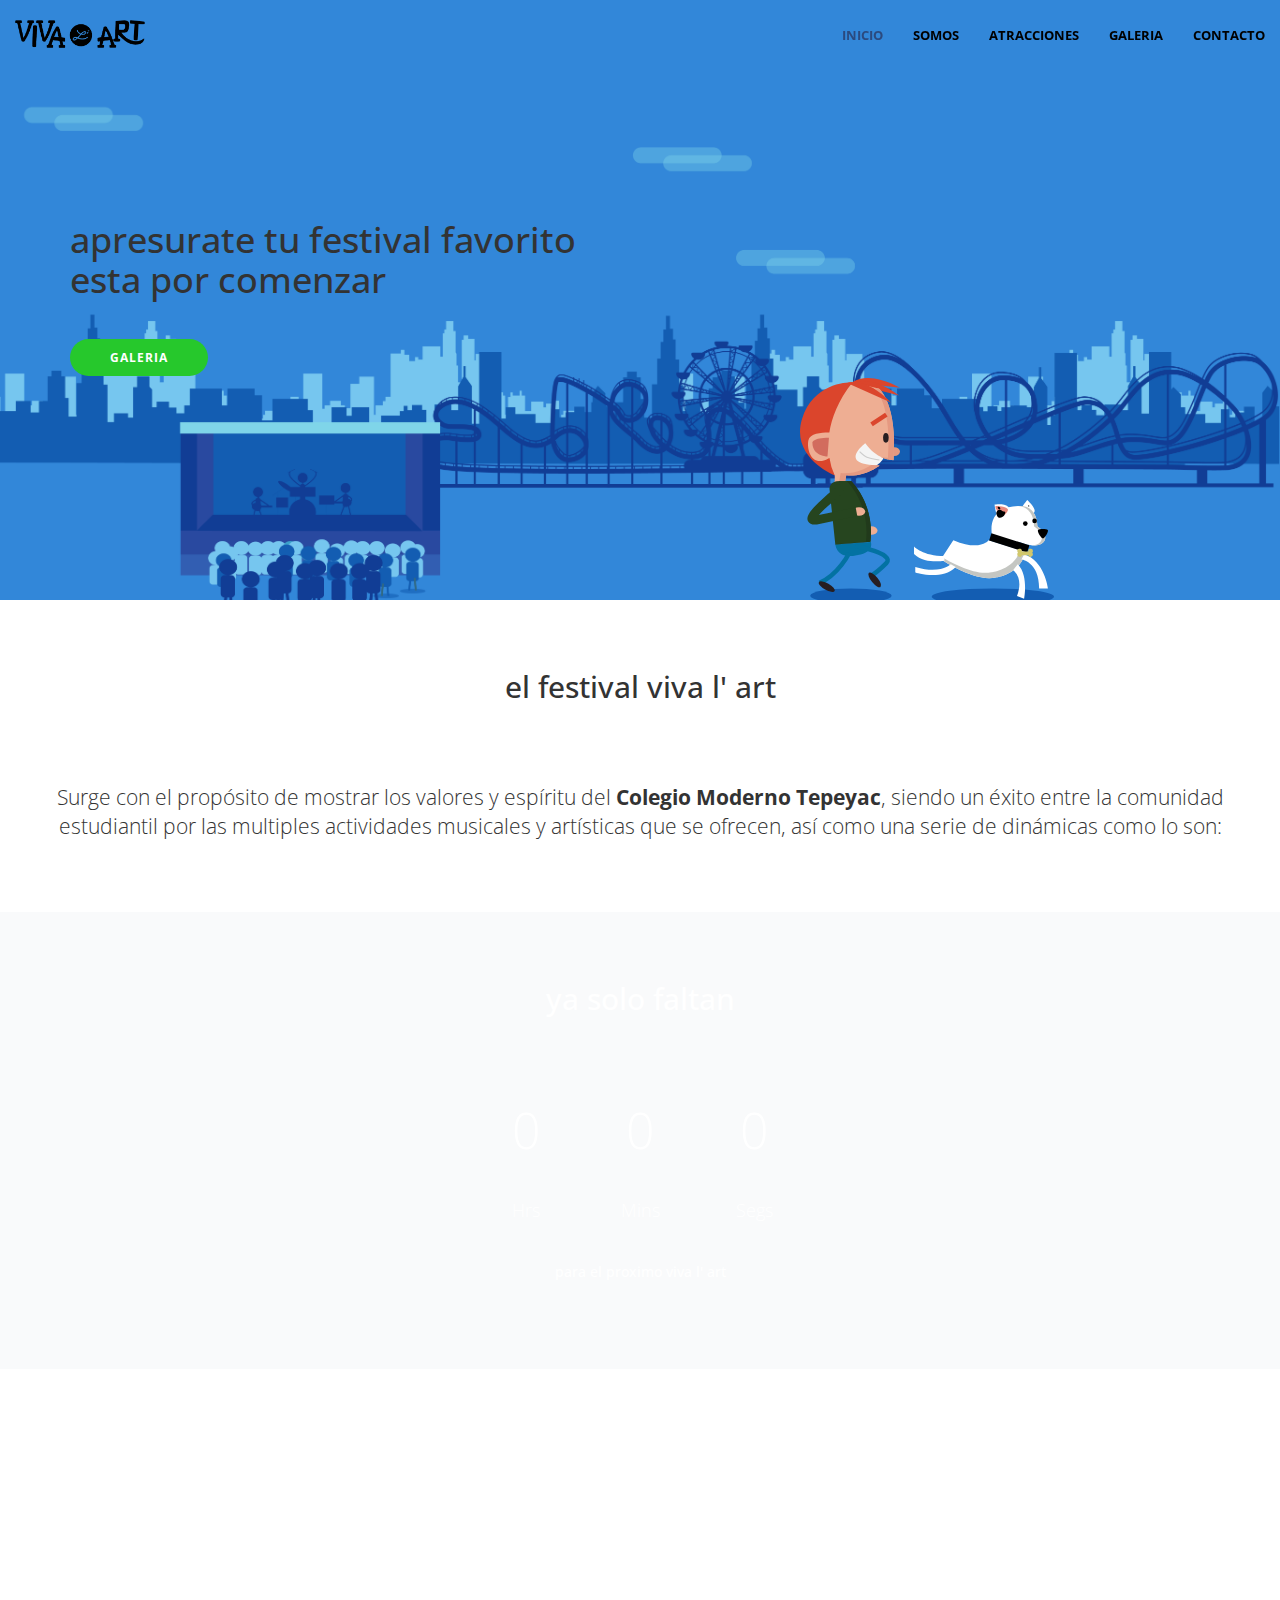
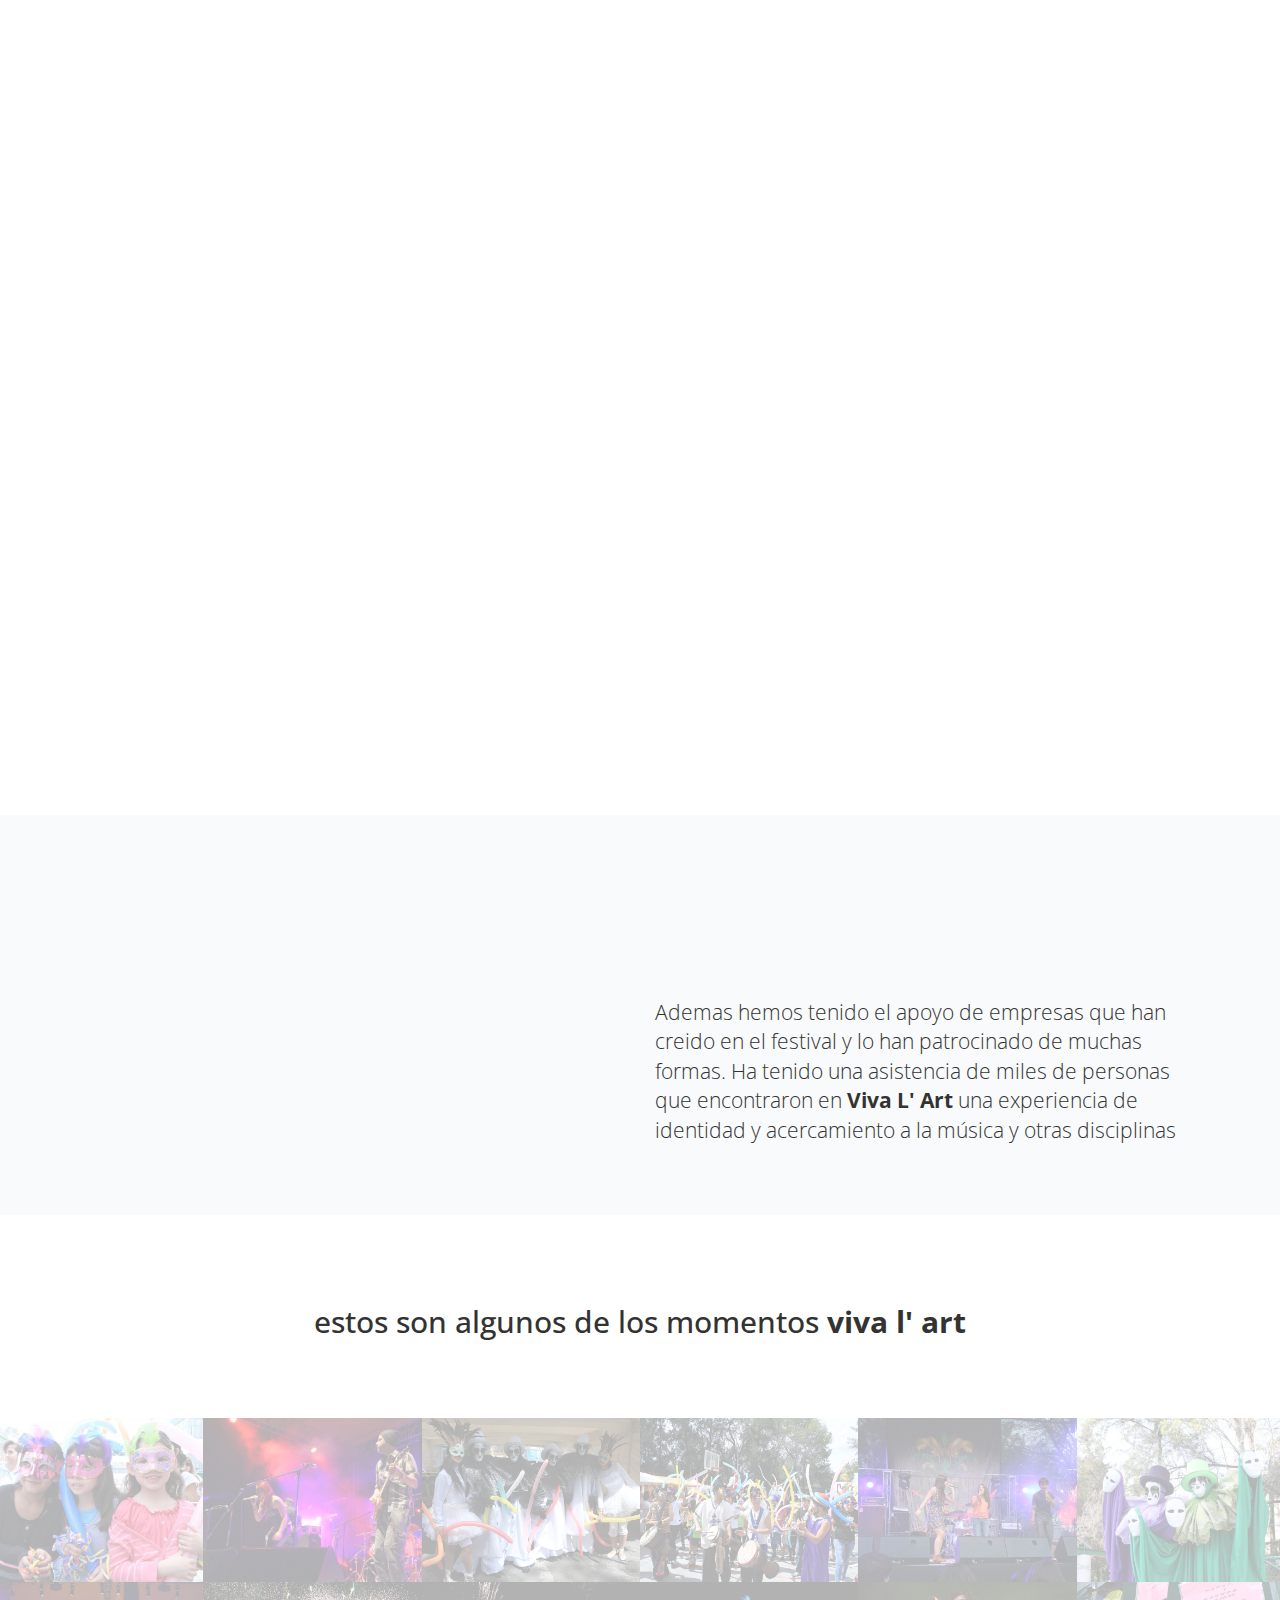
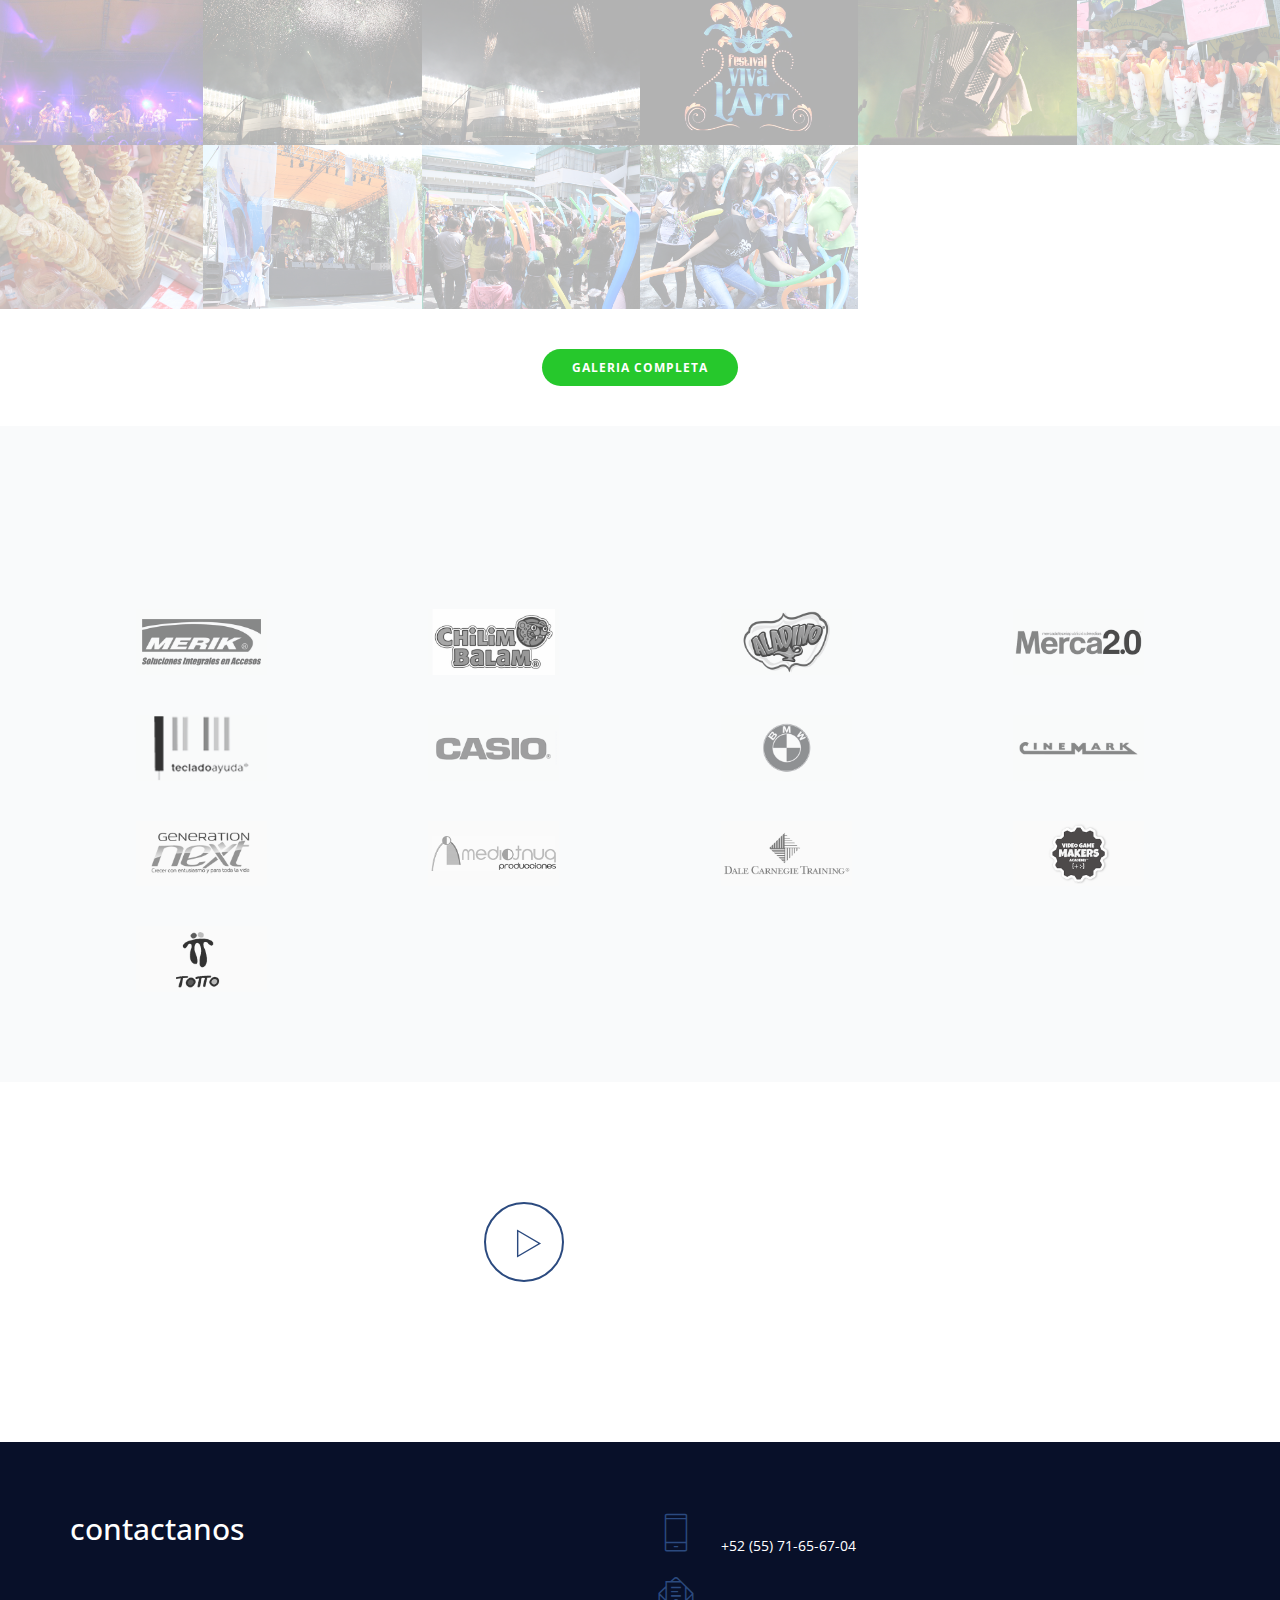
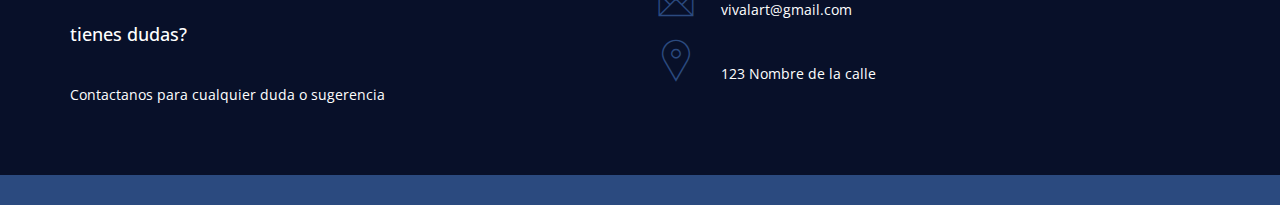
==== commit 599a3fe6: "minified css and js" ====
--- a/index.html
+++ b/index.html
@@ -12,15 +12,12 @@
   <script src="https://oss.maxcdn.com/html5shiv/3.7.2/html5shiv.min.js"></script>
   <script src="https://oss.maxcdn.com/respond/1.4.2/respond.min.js"></script>
   <![endif]-->
-  <link rel="stylesheet" href="https://maxcdn.bootstrapcdn.com/bootstrap/3.3.6/css/bootstrap.min.css">
+  <!-- <link rel="stylesheet" href="https://maxcdn.bootstrapcdn.com/bootstrap/3.3.6/css/bootstrap.min.css">
   <link rel="stylesheet" href="https://cdnjs.cloudflare.com/ajax/libs/animate.css/3.5.1/animate.min.css">
-  <link rel="stylesheet" href="https://maxcdn.bootstrapcdn.com/font-awesome/4.5.0/css/font-awesome.min.css">
+  <link rel="stylesheet" href="https://maxcdn.bootstrapcdn.com/font-awesome/4.5.0/css/font-awesome.min.css"> -->
   <link rel="stylesheet" href='https://fonts.googleapis.com/css?family=Open+Sans:400,700' rel='stylesheet' type='text/css'>
   <link href="css/pe-icon-7-stroke.min.css" rel="stylesheet" type="text/css" media="all"/>
-  <!-- <link rel="stylesheet" type="text/css" href="css/jquery.countdown.css"> -->
-
-  <link rel="stylesheet" href="css/swipebox.min.css">
-  <link rel="stylesheet" href="css/styles.css">
+  <link rel="stylesheet" href="css/vivalart.css">
 </head>
 <body id="page-top">
   <nav id="mainNav" class="navbar navbar-default navbar-fixed-top">
@@ -402,10 +399,7 @@
 </div>
   <div class="row">
     <div class="col-md-12 text-center">
-      <button class="default rounded text-center"><a href="galeria.html">
-      galeria completa
-    </a>
-  </button>
+      <a href="galeria.html"><button class="default rounded text-center">galeria completa</button></a>
     </div>
   </div>
 
@@ -537,7 +531,7 @@
     </section>
   </footer>
 
-  <script type="text/javascript" src="http://ajax.googleapis.com/ajax/libs/jquery/1.11.0/jquery.min.js"></script>
+  <!-- <script type="text/javascript" src="http://ajax.googleapis.com/ajax/libs/jquery/1.11.0/jquery.min.js"></script>
   <script type="text/javascript" src="js/jquery.plugin.min.js"></script>
   <script type="text/javascript" src="js/jquery.countdown.min.js"></script>
   <script src="https://maxcdn.bootstrapcdn.com/bootstrap/3.3.6/js/bootstrap.min.js"></script>
@@ -546,7 +540,8 @@
   <script src="js/jquery.swipebox.min.js"></script>
   <script src="js/wow.min.js"></script>
   <script src="js/vivalart.js"></script>
-  <script src="js/scripts.js"></script>
+  <script src="js/scripts.js"></script> -->
+  <script src="js/vivalart1.js"></script>
 
 
 
--- a/css/vivalart.css
+++ b/css/vivalart.css
@@ -0,0 +1,14 @@
+@charset "UTF-8";/*!
+ * Bootstrap v3.3.6 (http://getbootstrap.com)
+ * Copyright 2011-2015 Twitter, Inc.
+ * Licensed under MIT (https://github.com/twbs/bootstrap/blob/master/LICENSE)
+ *//*! normalize.css v3.0.3 | MIT License | github.com/necolas/normalize.css */.label,sub,sup{vertical-align:baseline}hr,img{border:0}body,figure{margin:0}.btn-group>.btn-group,.btn-toolbar .btn,.btn-toolbar .btn-group,.btn-toolbar .input-group,.col-xs-1,.col-xs-10,.col-xs-11,.col-xs-12,.col-xs-2,.col-xs-3,.col-xs-4,.col-xs-5,.col-xs-6,.col-xs-7,.col-xs-8,.col-xs-9,.dropdown-menu{float:left}.navbar-fixed-bottom .navbar-collapse,.navbar-fixed-top .navbar-collapse,.pre-scrollable{max-height:340px}.fa,.glyphicon{-moz-osx-font-smoothing:grayscale}html{-webkit-text-size-adjust:100%;-ms-text-size-adjust:100%;-webkit-tap-highlight-color:transparent}article,aside,details,figcaption,figure,footer,header,hgroup,main,menu,nav,section,summary{display:block}audio,canvas,progress,video{display:inline-block;vertical-align:baseline}audio:not([controls]){display:none;height:0}[hidden],template{display:none}a{background-color:transparent}a:active,a:hover{outline:0}b,optgroup,strong{font-weight:700}dfn{font-style:italic}h1{margin:.67em 0}mark{color:#000;background:#ff0}sub,sup{position:relative;font-size:75%;line-height:0}sup{top:-.5em}sub{bottom:-.25em}img{vertical-align:middle}svg:not(:root){overflow:hidden}hr{height:0;-webkit-box-sizing:content-box;-moz-box-sizing:content-box;box-sizing:content-box}pre,textarea{overflow:auto}code,kbd,pre,samp{font-size:1em}button,input,optgroup,select,textarea{margin:0;font:inherit;color:inherit}.glyphicon,address{font-style:normal}button{overflow:visible}button,select{text-transform:none}button,html input[type=button],input[type=reset],input[type=submit]{-webkit-appearance:button;cursor:pointer}button[disabled],html input[disabled]{cursor:default}button::-moz-focus-inner,input::-moz-focus-inner{padding:0;border:0}input[type=checkbox],input[type=radio]{-webkit-box-sizing:border-box;-moz-box-sizing:border-box;box-sizing:border-box;padding:0}input[type=number]::-webkit-inner-spin-button,input[type=number]::-webkit-outer-spin-button{height:auto}input[type=search]::-webkit-search-cancel-button,input[type=search]::-webkit-search-decoration{-webkit-appearance:none}table{border-spacing:0;border-collapse:collapse}td,th{padding:0}/*! Source: https://github.com/h5bp/html5-boilerplate/blob/master/src/css/main.css */@media print{blockquote,img,pre,tr{page-break-inside:avoid}*,:after,:before{color:#000!important;text-shadow:none!important;background:0 0!important;-webkit-box-shadow:none!important;box-shadow:none!important}a,a:visited{text-decoration:underline}a[href]:after{content:" (" attr(href) ")"}abbr[title]:after{content:" (" attr(title) ")"}a[href^="javascript:"]:after,a[href^="#"]:after{content:""}blockquote,pre{border:1px solid #999}thead{display:table-header-group}img{max-width:100%!important}h2,h3,p{orphans:3;widows:3}h2,h3{page-break-after:avoid}.navbar{display:none}.btn>.caret,.dropup>.btn>.caret{border-top-color:#000!important}.label{border:1px solid #000}.table{border-collapse:collapse!important}.table td,.table th{background-color:#fff!important}.table-bordered td,.table-bordered th{border:1px solid #ddd!important}}.dropdown-menu,.modal-content{-webkit-background-clip:padding-box}.img-thumbnail,body{background-color:#fff}@font-face{font-family:'Glyphicons Halflings';src:url(../fonts/glyphicons-halflings-regular.eot);src:url(../fonts/glyphicons-halflings-regular.eot?#iefix) format('embedded-opentype'),url(../fonts/glyphicons-halflings-regular.woff2) format('woff2'),url(../fonts/glyphicons-halflings-regular.woff) format('woff'),url(../fonts/glyphicons-halflings-regular.ttf) format('truetype'),url(../fonts/glyphicons-halflings-regular.svg#glyphicons_halflingsregular) format('svg')}.glyphicon{position:relative;top:1px;display:inline-block;font-family:'Glyphicons Halflings';font-weight:400;line-height:1;-webkit-font-smoothing:antialiased}.glyphicon-asterisk:before{content:"\002a"}.glyphicon-plus:before{content:"\002b"}.glyphicon-eur:before,.glyphicon-euro:before{content:"\20ac"}.glyphicon-minus:before{content:"\2212"}.glyphicon-cloud:before{content:"\2601"}.glyphicon-envelope:before{content:"\2709"}.glyphicon-pencil:before{content:"\270f"}.glyphicon-glass:before{content:"\e001"}.glyphicon-music:before{content:"\e002"}.glyphicon-search:before{content:"\e003"}.glyphicon-heart:before{content:"\e005"}.glyphicon-star:before{content:"\e006"}.glyphicon-star-empty:before{content:"\e007"}.glyphicon-user:before{content:"\e008"}.glyphicon-film:before{content:"\e009"}.glyphicon-th-large:before{content:"\e010"}.glyphicon-th:before{content:"\e011"}.glyphicon-th-list:before{content:"\e012"}.glyphicon-ok:before{content:"\e013"}.glyphicon-remove:before{content:"\e014"}.glyphicon-zoom-in:before{content:"\e015"}.glyphicon-zoom-out:before{content:"\e016"}.glyphicon-off:before{content:"\e017"}.glyphicon-signal:before{content:"\e018"}.glyphicon-cog:before{content:"\e019"}.glyphicon-trash:before{content:"\e020"}.glyphicon-home:before{content:"\e021"}.glyphicon-file:before{content:"\e022"}.glyphicon-time:before{content:"\e023"}.glyphicon-road:before{content:"\e024"}.glyphicon-download-alt:before{content:"\e025"}.glyphicon-download:before{content:"\e026"}.glyphicon-upload:before{content:"\e027"}.glyphicon-inbox:before{content:"\e028"}.glyphicon-play-circle:before{content:"\e029"}.glyphicon-repeat:before{content:"\e030"}.glyphicon-refresh:before{content:"\e031"}.glyphicon-list-alt:before{content:"\e032"}.glyphicon-lock:before{content:"\e033"}.glyphicon-flag:before{content:"\e034"}.glyphicon-headphones:before{content:"\e035"}.glyphicon-volume-off:before{content:"\e036"}.glyphicon-volume-down:before{content:"\e037"}.glyphicon-volume-up:before{content:"\e038"}.glyphicon-qrcode:before{content:"\e039"}.glyphicon-barcode:before{content:"\e040"}.glyphicon-tag:before{content:"\e041"}.glyphicon-tags:before{content:"\e042"}.glyphicon-book:before{content:"\e043"}.glyphicon-bookmark:before{content:"\e044"}.glyphicon-print:before{content:"\e045"}.glyphicon-camera:before{content:"\e046"}.glyphicon-font:before{content:"\e047"}.glyphicon-bold:before{content:"\e048"}.glyphicon-italic:before{content:"\e049"}.glyphicon-text-height:before{content:"\e050"}.glyphicon-text-width:before{content:"\e051"}.glyphicon-align-left:before{content:"\e052"}.glyphicon-align-center:before{content:"\e053"}.glyphicon-align-right:before{content:"\e054"}.glyphicon-align-justify:before{content:"\e055"}.glyphicon-list:before{content:"\e056"}.glyphicon-indent-left:before{content:"\e057"}.glyphicon-indent-right:before{content:"\e058"}.glyphicon-facetime-video:before{content:"\e059"}.glyphicon-picture:before{content:"\e060"}.glyphicon-map-marker:before{content:"\e062"}.glyphicon-adjust:before{content:"\e063"}.glyphicon-tint:before{content:"\e064"}.glyphicon-edit:before{content:"\e065"}.glyphicon-share:before{content:"\e066"}.glyphicon-check:before{content:"\e067"}.glyphicon-move:before{content:"\e068"}.glyphicon-step-backward:before{content:"\e069"}.glyphicon-fast-backward:before{content:"\e070"}.glyphicon-backward:before{content:"\e071"}.glyphicon-play:before{content:"\e072"}.glyphicon-pause:before{content:"\e073"}.glyphicon-stop:before{content:"\e074"}.glyphicon-forward:before{content:"\e075"}.glyphicon-fast-forward:before{content:"\e076"}.glyphicon-step-forward:before{content:"\e077"}.glyphicon-eject:before{content:"\e078"}.glyphicon-chevron-left:before{content:"\e079"}.glyphicon-chevron-right:before{content:"\e080"}.glyphicon-plus-sign:before{content:"\e081"}.glyphicon-minus-sign:before{content:"\e082"}.glyphicon-remove-sign:before{content:"\e083"}.glyphicon-ok-sign:before{content:"\e084"}.glyphicon-question-sign:before{content:"\e085"}.glyphicon-info-sign:before{content:"\e086"}.glyphicon-screenshot:before{content:"\e087"}.glyphicon-remove-circle:before{content:"\e088"}.glyphicon-ok-circle:before{content:"\e089"}.glyphicon-ban-circle:before{content:"\e090"}.glyphicon-arrow-left:before{content:"\e091"}.glyphicon-arrow-right:before{content:"\e092"}.glyphicon-arrow-up:before{content:"\e093"}.glyphicon-arrow-down:before{content:"\e094"}.glyphicon-share-alt:before{content:"\e095"}.glyphicon-resize-full:before{content:"\e096"}.glyphicon-resize-small:before{content:"\e097"}.glyphicon-exclamation-sign:before{content:"\e101"}.glyphicon-gift:before{content:"\e102"}.glyphicon-leaf:before{content:"\e103"}.glyphicon-fire:before{content:"\e104"}.glyphicon-eye-open:before{content:"\e105"}.glyphicon-eye-close:before{content:"\e106"}.glyphicon-warning-sign:before{content:"\e107"}.glyphicon-plane:before{content:"\e108"}.glyphicon-calendar:before{content:"\e109"}.glyphicon-random:before{content:"\e110"}.glyphicon-comment:before{content:"\e111"}.glyphicon-magnet:before{content:"\e112"}.glyphicon-chevron-up:before{content:"\e113"}.glyphicon-chevron-down:before{content:"\e114"}.glyphicon-retweet:before{content:"\e115"}.glyphicon-shopping-cart:before{content:"\e116"}.glyphicon-folder-close:before{content:"\e117"}.glyphicon-folder-open:before{content:"\e118"}.glyphicon-resize-vertical:before{content:"\e119"}.glyphicon-resize-horizontal:before{content:"\e120"}.glyphicon-hdd:before{content:"\e121"}.glyphicon-bullhorn:before{content:"\e122"}.glyphicon-bell:before{content:"\e123"}.glyphicon-certificate:before{content:"\e124"}.glyphicon-thumbs-up:before{content:"\e125"}.glyphicon-thumbs-down:before{content:"\e126"}.glyphicon-hand-right:before{content:"\e127"}.glyphicon-hand-left:before{content:"\e128"}.glyphicon-hand-up:before{content:"\e129"}.glyphicon-hand-down:before{content:"\e130"}.glyphicon-circle-arrow-right:before{content:"\e131"}.glyphicon-circle-arrow-left:before{content:"\e132"}.glyphicon-circle-arrow-up:before{content:"\e133"}.glyphicon-circle-arrow-down:before{content:"\e134"}.glyphicon-globe:before{content:"\e135"}.glyphicon-wrench:before{content:"\e136"}.glyphicon-tasks:before{content:"\e137"}.glyphicon-filter:before{content:"\e138"}.glyphicon-briefcase:before{content:"\e139"}.glyphicon-fullscreen:before{content:"\e140"}.glyphicon-dashboard:before{content:"\e141"}.glyphicon-paperclip:before{content:"\e142"}.glyphicon-heart-empty:before{content:"\e143"}.glyphicon-link:before{content:"\e144"}.glyphicon-phone:before{content:"\e145"}.glyphicon-pushpin:before{content:"\e146"}.glyphicon-usd:before{content:"\e148"}.glyphicon-gbp:before{content:"\e149"}.glyphicon-sort:before{content:"\e150"}.glyphicon-sort-by-alphabet:before{content:"\e151"}.glyphicon-sort-by-alphabet-alt:before{content:"\e152"}.glyphicon-sort-by-order:before{content:"\e153"}.glyphicon-sort-by-order-alt:before{content:"\e154"}.glyphicon-sort-by-attributes:before{content:"\e155"}.glyphicon-sort-by-attributes-alt:before{content:"\e156"}.glyphicon-unchecked:before{content:"\e157"}.glyphicon-expand:before{content:"\e158"}.glyphicon-collapse-down:before{content:"\e159"}.glyphicon-collapse-up:before{content:"\e160"}.glyphicon-log-in:before{content:"\e161"}.glyphicon-flash:before{content:"\e162"}.glyphicon-log-out:before{content:"\e163"}.glyphicon-new-window:before{content:"\e164"}.glyphicon-record:before{content:"\e165"}.glyphicon-save:before{content:"\e166"}.glyphicon-open:before{content:"\e167"}.glyphicon-saved:before{content:"\e168"}.glyphicon-import:before{content:"\e169"}.glyphicon-export:before{content:"\e170"}.glyphicon-send:before{content:"\e171"}.glyphicon-floppy-disk:before{content:"\e172"}.glyphicon-floppy-saved:before{content:"\e173"}.glyphicon-floppy-remove:before{content:"\e174"}.glyphicon-floppy-save:before{content:"\e175"}.glyphicon-floppy-open:before{content:"\e176"}.glyphicon-credit-card:before{content:"\e177"}.glyphicon-transfer:before{content:"\e178"}.glyphicon-cutlery:before{content:"\e179"}.glyphicon-header:before{content:"\e180"}.glyphicon-compressed:before{content:"\e181"}.glyphicon-earphone:before{content:"\e182"}.glyphicon-phone-alt:before{content:"\e183"}.glyphicon-tower:before{content:"\e184"}.glyphicon-stats:before{content:"\e185"}.glyphicon-sd-video:before{content:"\e186"}.glyphicon-hd-video:before{content:"\e187"}.glyphicon-subtitles:before{content:"\e188"}.glyphicon-sound-stereo:before{content:"\e189"}.glyphicon-sound-dolby:before{content:"\e190"}.glyphicon-sound-5-1:before{content:"\e191"}.glyphicon-sound-6-1:before{content:"\e192"}.glyphicon-sound-7-1:before{content:"\e193"}.glyphicon-copyright-mark:before{content:"\e194"}.glyphicon-registration-mark:before{content:"\e195"}.glyphicon-cloud-download:before{content:"\e197"}.glyphicon-cloud-upload:before{content:"\e198"}.glyphicon-tree-conifer:before{content:"\e199"}.glyphicon-tree-deciduous:before{content:"\e200"}.glyphicon-cd:before{content:"\e201"}.glyphicon-save-file:before{content:"\e202"}.glyphicon-open-file:before{content:"\e203"}.glyphicon-level-up:before{content:"\e204"}.glyphicon-copy:before{content:"\e205"}.glyphicon-paste:before{content:"\e206"}.glyphicon-alert:before{content:"\e209"}.glyphicon-equalizer:before{content:"\e210"}.glyphicon-king:before{content:"\e211"}.glyphicon-queen:before{content:"\e212"}.glyphicon-pawn:before{content:"\e213"}.glyphicon-bishop:before{content:"\e214"}.glyphicon-knight:before{content:"\e215"}.glyphicon-baby-formula:before{content:"\e216"}.glyphicon-tent:before{content:"\26fa"}.glyphicon-blackboard:before{content:"\e218"}.glyphicon-bed:before{content:"\e219"}.glyphicon-apple:before{content:"\f8ff"}.glyphicon-erase:before{content:"\e221"}.glyphicon-hourglass:before{content:"\231b"}.glyphicon-lamp:before{content:"\e223"}.glyphicon-duplicate:before{content:"\e224"}.glyphicon-piggy-bank:before{content:"\e225"}.glyphicon-scissors:before{content:"\e226"}.glyphicon-bitcoin:before,.glyphicon-btc:before,.glyphicon-xbt:before{content:"\e227"}.glyphicon-jpy:before,.glyphicon-yen:before{content:"\00a5"}.glyphicon-rub:before,.glyphicon-ruble:before{content:"\20bd"}.glyphicon-scale:before{content:"\e230"}.glyphicon-ice-lolly:before{content:"\e231"}.glyphicon-ice-lolly-tasted:before{content:"\e232"}.glyphicon-education:before{content:"\e233"}.glyphicon-option-horizontal:before{content:"\e234"}.glyphicon-option-vertical:before{content:"\e235"}.glyphicon-menu-hamburger:before{content:"\e236"}.glyphicon-modal-window:before{content:"\e237"}.glyphicon-oil:before{content:"\e238"}.glyphicon-grain:before{content:"\e239"}.glyphicon-sunglasses:before{content:"\e240"}.glyphicon-text-size:before{content:"\e241"}.glyphicon-text-color:before{content:"\e242"}.glyphicon-text-background:before{content:"\e243"}.glyphicon-object-align-top:before{content:"\e244"}.glyphicon-object-align-bottom:before{content:"\e245"}.glyphicon-object-align-horizontal:before{content:"\e246"}.glyphicon-object-align-left:before{content:"\e247"}.glyphicon-object-align-vertical:before{content:"\e248"}.glyphicon-object-align-right:before{content:"\e249"}.glyphicon-triangle-right:before{content:"\e250"}.glyphicon-triangle-left:before{content:"\e251"}.glyphicon-triangle-bottom:before{content:"\e252"}.glyphicon-triangle-top:before{content:"\e253"}.glyphicon-console:before{content:"\e254"}.glyphicon-superscript:before{content:"\e255"}.glyphicon-subscript:before{content:"\e256"}.glyphicon-menu-left:before{content:"\e257"}.glyphicon-menu-right:before{content:"\e258"}.glyphicon-menu-down:before{content:"\e259"}.glyphicon-menu-up:before{content:"\e260"}*,:after,:before{-webkit-box-sizing:border-box;-moz-box-sizing:border-box;box-sizing:border-box}body{line-height:1.42857143;color:#333}button,input,select,textarea{font-family:inherit;font-size:inherit;line-height:inherit}a{color:#337ab7;text-decoration:none}a:focus,a:hover{color:#23527c;text-decoration:underline}a:focus{outline:dotted thin;outline:-webkit-focus-ring-color auto 5px;outline-offset:-2px}.carousel-inner>.item>a>img,.carousel-inner>.item>img,.img-responsive,.thumbnail a>img,.thumbnail>img{display:block;max-width:100%;height:auto}.img-rounded{border-radius:6px}.img-thumbnail{display:inline-block;max-width:100%;height:auto;padding:4px;line-height:1.42857143;border:1px solid #ddd;border-radius:4px;-webkit-transition:all .2s ease-in-out;-o-transition:all .2s ease-in-out;transition:all .2s ease-in-out}.img-circle{border-radius:50%}hr{margin-top:20px;margin-bottom:20px;border-top:1px solid #eee}.sr-only{position:absolute;width:1px;height:1px;padding:0;margin:-1px;overflow:hidden;clip:rect(0,0,0,0);border:0}.sr-only-focusable:active,.sr-only-focusable:focus{position:static;width:auto;height:auto;margin:0;overflow:visible;clip:auto}[role=button]{cursor:pointer}.h1,.h2,.h3,.h4,.h5,.h6,h1,h2,h3,h4,h5,h6{font-family:inherit;font-weight:500;line-height:1.1;color:inherit}.h1 .small,.h1 small,.h2 .small,.h2 small,.h3 .small,.h3 small,.h4 .small,.h4 small,.h5 .small,.h5 small,.h6 .small,.h6 small,h1 .small,h1 small,h2 .small,h2 small,h3 .small,h3 small,h4 .small,h4 small,h5 .small,h5 small,h6 .small,h6 small{font-weight:400;line-height:1;color:#777}.h1,.h2,.h3,h1,h2,h3{margin-top:20px;margin-bottom:10px}.h1 .small,.h1 small,.h2 .small,.h2 small,.h3 .small,.h3 small,h1 .small,h1 small,h2 .small,h2 small,h3 .small,h3 small{font-size:65%}.h4,.h5,.h6,h4,h5,h6{margin-top:10px;margin-bottom:10px}.h4 .small,.h4 small,.h5 .small,.h5 small,.h6 .small,.h6 small,h4 .small,h4 small,h5 .small,h5 small,h6 .small,h6 small{font-size:75%}.h1,h1{font-size:36px}.h2,h2{font-size:30px}.h3,h3{font-size:24px}.h4,h4{font-size:18px}.h5,h5{font-size:14px}.h6,h6{font-size:12px}p{margin:0 0 10px}.lead{margin-bottom:20px;font-size:16px;font-weight:300;line-height:1.4}dt,kbd kbd,label{font-weight:700}address,blockquote .small,blockquote footer,blockquote small,dd,dt,pre{line-height:1.42857143}@media (min-width:768px){.lead{font-size:21px}}.small,small{font-size:85%}.mark,mark{padding:.2em;background-color:#fcf8e3}.list-inline,.list-unstyled{padding-left:0;list-style:none}.text-left{text-align:left}.text-right{text-align:right}.text-center{text-align:center}.text-justify{text-align:justify}.text-nowrap{white-space:nowrap}.text-lowercase{text-transform:lowercase}.text-uppercase{text-transform:uppercase}.text-capitalize{text-transform:capitalize}.text-muted{color:#777}.text-primary{color:#337ab7}a.text-primary:focus,a.text-primary:hover{color:#286090}.text-success{color:#3c763d}a.text-success:focus,a.text-success:hover{color:#2b542c}.text-info{color:#31708f}a.text-info:focus,a.text-info:hover{color:#245269}.text-warning{color:#8a6d3b}a.text-warning:focus,a.text-warning:hover{color:#66512c}.text-danger{color:#a94442}a.text-danger:focus,a.text-danger:hover{color:#843534}.bg-primary{color:#fff;background-color:#337ab7}a.bg-primary:focus,a.bg-primary:hover{background-color:#286090}.bg-success{background-color:#dff0d8}a.bg-success:focus,a.bg-success:hover{background-color:#c1e2b3}.bg-info{background-color:#d9edf7}a.bg-info:focus,a.bg-info:hover{background-color:#afd9ee}.bg-warning{background-color:#fcf8e3}a.bg-warning:focus,a.bg-warning:hover{background-color:#f7ecb5}.bg-danger{background-color:#f2dede}a.bg-danger:focus,a.bg-danger:hover{background-color:#e4b9b9}pre code,table{background-color:transparent}.page-header{padding-bottom:9px;margin:40px 0 20px;border-bottom:1px solid #eee}dl,ol,ul{margin-top:0}blockquote ol:last-child,blockquote p:last-child,blockquote ul:last-child,ol ol,ol ul,ul ol,ul ul{margin-bottom:0}address,dl{margin-bottom:20px}ol,ul{margin-bottom:10px}.list-inline{margin-left:-5px}.list-inline>li{display:inline-block;padding-right:5px;padding-left:5px}dd{margin-left:0}@media (min-width:768px){.dl-horizontal dt{float:left;width:160px;overflow:hidden;clear:left;text-align:right;text-overflow:ellipsis;white-space:nowrap}.dl-horizontal dd{margin-left:180px}.container{width:750px}}abbr[data-original-title],abbr[title]{cursor:help;border-bottom:1px dotted #777}.initialism{font-size:90%;text-transform:uppercase}blockquote{padding:10px 20px;margin:0 0 20px;font-size:17.5px;border-left:5px solid #eee}blockquote .small,blockquote footer,blockquote small{display:block;font-size:80%;color:#777}legend,pre{display:block;color:#333}blockquote .small:before,blockquote footer:before,blockquote small:before{content:'\2014 \00A0'}.blockquote-reverse,blockquote.pull-right{padding-right:15px;padding-left:0;text-align:right;border-right:5px solid #eee;border-left:0}code,kbd{padding:2px 4px;font-size:90%}caption,th{text-align:left}.blockquote-reverse .small:before,.blockquote-reverse footer:before,.blockquote-reverse small:before,blockquote.pull-right .small:before,blockquote.pull-right footer:before,blockquote.pull-right small:before{content:''}.blockquote-reverse .small:after,.blockquote-reverse footer:after,.blockquote-reverse small:after,blockquote.pull-right .small:after,blockquote.pull-right footer:after,blockquote.pull-right small:after{content:'\00A0 \2014'}code,kbd,pre,samp{font-family:Menlo,Monaco,Consolas,"Courier New",monospace}code{color:#c7254e;background-color:#f9f2f4;border-radius:4px}kbd{color:#fff;background-color:#333;border-radius:3px;-webkit-box-shadow:inset 0 -1px 0 rgba(0,0,0,.25);box-shadow:inset 0 -1px 0 rgba(0,0,0,.25)}kbd kbd{padding:0;font-size:100%;-webkit-box-shadow:none;box-shadow:none}pre{padding:9.5px;margin:0 0 10px;font-size:13px;word-break:break-all;word-wrap:break-word;background-color:#f5f5f5;border:1px solid #ccc;border-radius:4px}.container,.container-fluid{margin-right:auto;margin-left:auto}pre code{padding:0;font-size:inherit;color:inherit;white-space:pre-wrap;border-radius:0}.container,.container-fluid{padding-right:15px;padding-left:15px}.pre-scrollable{overflow-y:scroll}@media (min-width:992px){.container{width:970px}}@media (min-width:1200px){.container{width:1170px}}.row{margin-right:-15px;margin-left:-15px}.col-lg-1,.col-lg-10,.col-lg-11,.col-lg-12,.col-lg-2,.col-lg-3,.col-lg-4,.col-lg-5,.col-lg-6,.col-lg-7,.col-lg-8,.col-lg-9,.col-md-1,.col-md-10,.col-md-11,.col-md-12,.col-md-2,.col-md-3,.col-md-4,.col-md-5,.col-md-6,.col-md-7,.col-md-8,.col-md-9,.col-sm-1,.col-sm-10,.col-sm-11,.col-sm-12,.col-sm-2,.col-sm-3,.col-sm-4,.col-sm-5,.col-sm-6,.col-sm-7,.col-sm-8,.col-sm-9,.col-xs-1,.col-xs-10,.col-xs-11,.col-xs-12,.col-xs-2,.col-xs-3,.col-xs-4,.col-xs-5,.col-xs-6,.col-xs-7,.col-xs-8,.col-xs-9{position:relative;min-height:1px;padding-right:15px;padding-left:15px}.col-xs-12{width:100%}.col-xs-11{width:91.66666667%}.col-xs-10{width:83.33333333%}.col-xs-9{width:75%}.col-xs-8{width:66.66666667%}.col-xs-7{width:58.33333333%}.col-xs-6{width:50%}.col-xs-5{width:41.66666667%}.col-xs-4{width:33.33333333%}.col-xs-3{width:25%}.col-xs-2{width:16.66666667%}.col-xs-1{width:8.33333333%}.col-xs-pull-12{right:100%}.col-xs-pull-11{right:91.66666667%}.col-xs-pull-10{right:83.33333333%}.col-xs-pull-9{right:75%}.col-xs-pull-8{right:66.66666667%}.col-xs-pull-7{right:58.33333333%}.col-xs-pull-6{right:50%}.col-xs-pull-5{right:41.66666667%}.col-xs-pull-4{right:33.33333333%}.col-xs-pull-3{right:25%}.col-xs-pull-2{right:16.66666667%}.col-xs-pull-1{right:8.33333333%}.col-xs-pull-0{right:auto}.col-xs-push-12{left:100%}.col-xs-push-11{left:91.66666667%}.col-xs-push-10{left:83.33333333%}.col-xs-push-9{left:75%}.col-xs-push-8{left:66.66666667%}.col-xs-push-7{left:58.33333333%}.col-xs-push-6{left:50%}.col-xs-push-5{left:41.66666667%}.col-xs-push-4{left:33.33333333%}.col-xs-push-3{left:25%}.col-xs-push-2{left:16.66666667%}.col-xs-push-1{left:8.33333333%}.col-xs-push-0{left:auto}.col-xs-offset-12{margin-left:100%}.col-xs-offset-11{margin-left:91.66666667%}.col-xs-offset-10{margin-left:83.33333333%}.col-xs-offset-9{margin-left:75%}.col-xs-offset-8{margin-left:66.66666667%}.col-xs-offset-7{margin-left:58.33333333%}.col-xs-offset-6{margin-left:50%}.col-xs-offset-5{margin-left:41.66666667%}.col-xs-offset-4{margin-left:33.33333333%}.col-xs-offset-3{margin-left:25%}.col-xs-offset-2{margin-left:16.66666667%}.col-xs-offset-1{margin-left:8.33333333%}.col-xs-offset-0{margin-left:0}@media (min-width:768px){.col-sm-1,.col-sm-10,.col-sm-11,.col-sm-12,.col-sm-2,.col-sm-3,.col-sm-4,.col-sm-5,.col-sm-6,.col-sm-7,.col-sm-8,.col-sm-9{float:left}.col-sm-12{width:100%}.col-sm-11{width:91.66666667%}.col-sm-10{width:83.33333333%}.col-sm-9{width:75%}.col-sm-8{width:66.66666667%}.col-sm-7{width:58.33333333%}.col-sm-6{width:50%}.col-sm-5{width:41.66666667%}.col-sm-4{width:33.33333333%}.col-sm-3{width:25%}.col-sm-2{width:16.66666667%}.col-sm-1{width:8.33333333%}.col-sm-pull-12{right:100%}.col-sm-pull-11{right:91.66666667%}.col-sm-pull-10{right:83.33333333%}.col-sm-pull-9{right:75%}.col-sm-pull-8{right:66.66666667%}.col-sm-pull-7{right:58.33333333%}.col-sm-pull-6{right:50%}.col-sm-pull-5{right:41.66666667%}.col-sm-pull-4{right:33.33333333%}.col-sm-pull-3{right:25%}.col-sm-pull-2{right:16.66666667%}.col-sm-pull-1{right:8.33333333%}.col-sm-pull-0{right:auto}.col-sm-push-12{left:100%}.col-sm-push-11{left:91.66666667%}.col-sm-push-10{left:83.33333333%}.col-sm-push-9{left:75%}.col-sm-push-8{left:66.66666667%}.col-sm-push-7{left:58.33333333%}.col-sm-push-6{left:50%}.col-sm-push-5{left:41.66666667%}.col-sm-push-4{left:33.33333333%}.col-sm-push-3{left:25%}.col-sm-push-2{left:16.66666667%}.col-sm-push-1{left:8.33333333%}.col-sm-push-0{left:auto}.col-sm-offset-12{margin-left:100%}.col-sm-offset-11{margin-left:91.66666667%}.col-sm-offset-10{margin-left:83.33333333%}.col-sm-offset-9{margin-left:75%}.col-sm-offset-8{margin-left:66.66666667%}.col-sm-offset-7{margin-left:58.33333333%}.col-sm-offset-6{margin-left:50%}.col-sm-offset-5{margin-left:41.66666667%}.col-sm-offset-4{margin-left:33.33333333%}.col-sm-offset-3{margin-left:25%}.col-sm-offset-2{margin-left:16.66666667%}.col-sm-offset-1{margin-left:8.33333333%}.col-sm-offset-0{margin-left:0}}@media (min-width:992px){.col-md-1,.col-md-10,.col-md-11,.col-md-12,.col-md-2,.col-md-3,.col-md-4,.col-md-5,.col-md-6,.col-md-7,.col-md-8,.col-md-9{float:left}.col-md-12{width:100%}.col-md-11{width:91.66666667%}.col-md-10{width:83.33333333%}.col-md-9{width:75%}.col-md-8{width:66.66666667%}.col-md-7{width:58.33333333%}.col-md-6{width:50%}.col-md-5{width:41.66666667%}.col-md-4{width:33.33333333%}.col-md-3{width:25%}.col-md-2{width:16.66666667%}.col-md-1{width:8.33333333%}.col-md-pull-12{right:100%}.col-md-pull-11{right:91.66666667%}.col-md-pull-10{right:83.33333333%}.col-md-pull-9{right:75%}.col-md-pull-8{right:66.66666667%}.col-md-pull-7{right:58.33333333%}.col-md-pull-6{right:50%}.col-md-pull-5{right:41.66666667%}.col-md-pull-4{right:33.33333333%}.col-md-pull-3{right:25%}.col-md-pull-2{right:16.66666667%}.col-md-pull-1{right:8.33333333%}.col-md-pull-0{right:auto}.col-md-push-12{left:100%}.col-md-push-11{left:91.66666667%}.col-md-push-10{left:83.33333333%}.col-md-push-9{left:75%}.col-md-push-8{left:66.66666667%}.col-md-push-7{left:58.33333333%}.col-md-push-6{left:50%}.col-md-push-5{left:41.66666667%}.col-md-push-4{left:33.33333333%}.col-md-push-3{left:25%}.col-md-push-2{left:16.66666667%}.col-md-push-1{left:8.33333333%}.col-md-push-0{left:auto}.col-md-offset-12{margin-left:100%}.col-md-offset-11{margin-left:91.66666667%}.col-md-offset-10{margin-left:83.33333333%}.col-md-offset-9{margin-left:75%}.col-md-offset-8{margin-left:66.66666667%}.col-md-offset-7{margin-left:58.33333333%}.col-md-offset-6{margin-left:50%}.col-md-offset-5{margin-left:41.66666667%}.col-md-offset-4{margin-left:33.33333333%}.col-md-offset-3{margin-left:25%}.col-md-offset-2{margin-left:16.66666667%}.col-md-offset-1{margin-left:8.33333333%}.col-md-offset-0{margin-left:0}}@media (min-width:1200px){.col-lg-1,.col-lg-10,.col-lg-11,.col-lg-12,.col-lg-2,.col-lg-3,.col-lg-4,.col-lg-5,.col-lg-6,.col-lg-7,.col-lg-8,.col-lg-9{float:left}.col-lg-12{width:100%}.col-lg-11{width:91.66666667%}.col-lg-10{width:83.33333333%}.col-lg-9{width:75%}.col-lg-8{width:66.66666667%}.col-lg-7{width:58.33333333%}.col-lg-6{width:50%}.col-lg-5{width:41.66666667%}.col-lg-4{width:33.33333333%}.col-lg-3{width:25%}.col-lg-2{width:16.66666667%}.col-lg-1{width:8.33333333%}.col-lg-pull-12{right:100%}.col-lg-pull-11{right:91.66666667%}.col-lg-pull-10{right:83.33333333%}.col-lg-pull-9{right:75%}.col-lg-pull-8{right:66.66666667%}.col-lg-pull-7{right:58.33333333%}.col-lg-pull-6{right:50%}.col-lg-pull-5{right:41.66666667%}.col-lg-pull-4{right:33.33333333%}.col-lg-pull-3{right:25%}.col-lg-pull-2{right:16.66666667%}.col-lg-pull-1{right:8.33333333%}.col-lg-pull-0{right:auto}.col-lg-push-12{left:100%}.col-lg-push-11{left:91.66666667%}.col-lg-push-10{left:83.33333333%}.col-lg-push-9{left:75%}.col-lg-push-8{left:66.66666667%}.col-lg-push-7{left:58.33333333%}.col-lg-push-6{left:50%}.col-lg-push-5{left:41.66666667%}.col-lg-push-4{left:33.33333333%}.col-lg-push-3{left:25%}.col-lg-push-2{left:16.66666667%}.col-lg-push-1{left:8.33333333%}.col-lg-push-0{left:auto}.col-lg-offset-12{margin-left:100%}.col-lg-offset-11{margin-left:91.66666667%}.col-lg-offset-10{margin-left:83.33333333%}.col-lg-offset-9{margin-left:75%}.col-lg-offset-8{margin-left:66.66666667%}.col-lg-offset-7{margin-left:58.33333333%}.col-lg-offset-6{margin-left:50%}.col-lg-offset-5{margin-left:41.66666667%}.col-lg-offset-4{margin-left:33.33333333%}.col-lg-offset-3{margin-left:25%}.col-lg-offset-2{margin-left:16.66666667%}.col-lg-offset-1{margin-left:8.33333333%}.col-lg-offset-0{margin-left:0}}caption{padding-top:8px;padding-bottom:8px;color:#777}.table{width:100%;max-width:100%;margin-bottom:20px}.table>tbody>tr>td,.table>tbody>tr>th,.table>tfoot>tr>td,.table>tfoot>tr>th,.table>thead>tr>td,.table>thead>tr>th{padding:8px;line-height:1.42857143;vertical-align:top;border-top:1px solid #ddd}.table>thead>tr>th{vertical-align:bottom;border-bottom:2px solid #ddd}.table>caption+thead>tr:first-child>td,.table>caption+thead>tr:first-child>th,.table>colgroup+thead>tr:first-child>td,.table>colgroup+thead>tr:first-child>th,.table>thead:first-child>tr:first-child>td,.table>thead:first-child>tr:first-child>th{border-top:0}.table>tbody+tbody{border-top:2px solid #ddd}.table .table{background-color:#fff}.table-condensed>tbody>tr>td,.table-condensed>tbody>tr>th,.table-condensed>tfoot>tr>td,.table-condensed>tfoot>tr>th,.table-condensed>thead>tr>td,.table-condensed>thead>tr>th{padding:5px}.table-bordered,.table-bordered>tbody>tr>td,.table-bordered>tbody>tr>th,.table-bordered>tfoot>tr>td,.table-bordered>tfoot>tr>th,.table-bordered>thead>tr>td,.table-bordered>thead>tr>th{border:1px solid #ddd}.table-bordered>thead>tr>td,.table-bordered>thead>tr>th{border-bottom-width:2px}.table-striped>tbody>tr:nth-of-type(odd){background-color:#f9f9f9}.table-hover>tbody>tr:hover,.table>tbody>tr.active>td,.table>tbody>tr.active>th,.table>tbody>tr>td.active,.table>tbody>tr>th.active,.table>tfoot>tr.active>td,.table>tfoot>tr.active>th,.table>tfoot>tr>td.active,.table>tfoot>tr>th.active,.table>thead>tr.active>td,.table>thead>tr.active>th,.table>thead>tr>td.active,.table>thead>tr>th.active{background-color:#f5f5f5}table col[class*=col-]{position:static;display:table-column;float:none}table td[class*=col-],table th[class*=col-]{position:static;display:table-cell;float:none}.table-hover>tbody>tr.active:hover>td,.table-hover>tbody>tr.active:hover>th,.table-hover>tbody>tr:hover>.active,.table-hover>tbody>tr>td.active:hover,.table-hover>tbody>tr>th.active:hover{background-color:#e8e8e8}.table>tbody>tr.success>td,.table>tbody>tr.success>th,.table>tbody>tr>td.success,.table>tbody>tr>th.success,.table>tfoot>tr.success>td,.table>tfoot>tr.success>th,.table>tfoot>tr>td.success,.table>tfoot>tr>th.success,.table>thead>tr.success>td,.table>thead>tr.success>th,.table>thead>tr>td.success,.table>thead>tr>th.success{background-color:#dff0d8}.table-hover>tbody>tr.success:hover>td,.table-hover>tbody>tr.success:hover>th,.table-hover>tbody>tr:hover>.success,.table-hover>tbody>tr>td.success:hover,.table-hover>tbody>tr>th.success:hover{background-color:#d0e9c6}.table>tbody>tr.info>td,.table>tbody>tr.info>th,.table>tbody>tr>td.info,.table>tbody>tr>th.info,.table>tfoot>tr.info>td,.table>tfoot>tr.info>th,.table>tfoot>tr>td.info,.table>tfoot>tr>th.info,.table>thead>tr.info>td,.table>thead>tr.info>th,.table>thead>tr>td.info,.table>thead>tr>th.info{background-color:#d9edf7}.table-hover>tbody>tr.info:hover>td,.table-hover>tbody>tr.info:hover>th,.table-hover>tbody>tr:hover>.info,.table-hover>tbody>tr>td.info:hover,.table-hover>tbody>tr>th.info:hover{background-color:#c4e3f3}.table>tbody>tr.warning>td,.table>tbody>tr.warning>th,.table>tbody>tr>td.warning,.table>tbody>tr>th.warning,.table>tfoot>tr.warning>td,.table>tfoot>tr.warning>th,.table>tfoot>tr>td.warning,.table>tfoot>tr>th.warning,.table>thead>tr.warning>td,.table>thead>tr.warning>th,.table>thead>tr>td.warning,.table>thead>tr>th.warning{background-color:#fcf8e3}.table-hover>tbody>tr.warning:hover>td,.table-hover>tbody>tr.warning:hover>th,.table-hover>tbody>tr:hover>.warning,.table-hover>tbody>tr>td.warning:hover,.table-hover>tbody>tr>th.warning:hover{background-color:#faf2cc}.table>tbody>tr.danger>td,.table>tbody>tr.danger>th,.table>tbody>tr>td.danger,.table>tbody>tr>th.danger,.table>tfoot>tr.danger>td,.table>tfoot>tr.danger>th,.table>tfoot>tr>td.danger,.table>tfoot>tr>th.danger,.table>thead>tr.danger>td,.table>thead>tr.danger>th,.table>thead>tr>td.danger,.table>thead>tr>th.danger{background-color:#f2dede}.table-hover>tbody>tr.danger:hover>td,.table-hover>tbody>tr.danger:hover>th,.table-hover>tbody>tr:hover>.danger,.table-hover>tbody>tr>td.danger:hover,.table-hover>tbody>tr>th.danger:hover{background-color:#ebcccc}.table-responsive{min-height:.01%;overflow-x:auto}@media screen and (max-width:767px){.table-responsive{width:100%;margin-bottom:15px;overflow-y:hidden;-ms-overflow-style:-ms-autohiding-scrollbar;border:1px solid #ddd}.table-responsive>.table{margin-bottom:0}.table-responsive>.table>tbody>tr>td,.table-responsive>.table>tbody>tr>th,.table-responsive>.table>tfoot>tr>td,.table-responsive>.table>tfoot>tr>th,.table-responsive>.table>thead>tr>td,.table-responsive>.table>thead>tr>th{white-space:nowrap}.table-responsive>.table-bordered{border:0}.table-responsive>.table-bordered>tbody>tr>td:first-child,.table-responsive>.table-bordered>tbody>tr>th:first-child,.table-responsive>.table-bordered>tfoot>tr>td:first-child,.table-responsive>.table-bordered>tfoot>tr>th:first-child,.table-responsive>.table-bordered>thead>tr>td:first-child,.table-responsive>.table-bordered>thead>tr>th:first-child{border-left:0}.table-responsive>.table-bordered>tbody>tr>td:last-child,.table-responsive>.table-bordered>tbody>tr>th:last-child,.table-responsive>.table-bordered>tfoot>tr>td:last-child,.table-responsive>.table-bordered>tfoot>tr>th:last-child,.table-responsive>.table-bordered>thead>tr>td:last-child,.table-responsive>.table-bordered>thead>tr>th:last-child{border-right:0}.table-responsive>.table-bordered>tbody>tr:last-child>td,.table-responsive>.table-bordered>tbody>tr:last-child>th,.table-responsive>.table-bordered>tfoot>tr:last-child>td,.table-responsive>.table-bordered>tfoot>tr:last-child>th{border-bottom:0}}fieldset,legend{padding:0;border:0}fieldset{min-width:0;margin:0}legend{width:100%;margin-bottom:20px;font-size:21px;line-height:inherit;border-bottom:1px solid #e5e5e5}label{display:inline-block;max-width:100%;margin-bottom:5px}input[type=search]{-webkit-box-sizing:border-box;-moz-box-sizing:border-box;box-sizing:border-box;-webkit-appearance:none}input[type=checkbox],input[type=radio]{margin:4px 0 0;margin-top:1px\9;line-height:normal}.form-control,output{line-height:1.42857143;color:#555;display:block}input[type=file]{display:block}input[type=range]{display:block;width:100%}select[multiple],select[size]{height:auto}input[type=file]:focus,input[type=checkbox]:focus,input[type=radio]:focus{outline:dotted thin;outline:-webkit-focus-ring-color auto 5px;outline-offset:-2px}output{padding-top:7px;font-size:14px}.btn,.form-control{padding:6px 12px;font-size:14px;background-image:none}.form-control{width:100%;height:34px;background-color:#fff;border:1px solid #ccc;border-radius:4px;-webkit-box-shadow:inset 0 1px 1px rgba(0,0,0,.075);box-shadow:inset 0 1px 1px rgba(0,0,0,.075);-webkit-transition:border-color ease-in-out .15s,-webkit-box-shadow ease-in-out .15s;-o-transition:border-color ease-in-out .15s,box-shadow ease-in-out .15s;transition:border-color ease-in-out .15s,box-shadow ease-in-out .15s}.form-control:focus{border-color:#66afe9;outline:0;-webkit-box-shadow:inset 0 1px 1px rgba(0,0,0,.075),0 0 8px rgba(102,175,233,.6);box-shadow:inset 0 1px 1px rgba(0,0,0,.075),0 0 8px rgba(102,175,233,.6)}.form-control::-moz-placeholder{color:#999;opacity:1}.form-control:-ms-input-placeholder{color:#999}.form-control::-webkit-input-placeholder{color:#999}.has-success .checkbox,.has-success .checkbox-inline,.has-success .control-label,.has-success .form-control-feedback,.has-success .help-block,.has-success .radio,.has-success .radio-inline,.has-success.checkbox label,.has-success.checkbox-inline label,.has-success.radio label,.has-success.radio-inline label{color:#3c763d}.form-control::-ms-expand{background-color:transparent;border:0}.form-control[disabled],.form-control[readonly],fieldset[disabled] .form-control{background-color:#eee;opacity:1}.form-control[disabled],fieldset[disabled] .form-control{cursor:not-allowed}textarea.form-control{height:auto}@media screen and (-webkit-min-device-pixel-ratio:0){input[type=date].form-control,input[type=time].form-control,input[type=datetime-local].form-control,input[type=month].form-control{line-height:34px}.input-group-sm input[type=date],.input-group-sm input[type=time],.input-group-sm input[type=datetime-local],.input-group-sm input[type=month],input[type=date].input-sm,input[type=time].input-sm,input[type=datetime-local].input-sm,input[type=month].input-sm{line-height:30px}.input-group-lg input[type=date],.input-group-lg input[type=time],.input-group-lg input[type=datetime-local],.input-group-lg input[type=month],input[type=date].input-lg,input[type=time].input-lg,input[type=datetime-local].input-lg,input[type=month].input-lg{line-height:46px}}.form-group{margin-bottom:15px}.checkbox,.radio{position:relative;display:block;margin-top:10px;margin-bottom:10px}.checkbox label,.radio label{min-height:20px;padding-left:20px;margin-bottom:0;font-weight:400;cursor:pointer}.checkbox input[type=checkbox],.checkbox-inline input[type=checkbox],.radio input[type=radio],.radio-inline input[type=radio]{position:absolute;margin-top:4px\9;margin-left:-20px}.checkbox+.checkbox,.radio+.radio{margin-top:-5px}.checkbox-inline,.radio-inline{position:relative;display:inline-block;padding-left:20px;margin-bottom:0;font-weight:400;vertical-align:middle;cursor:pointer}.checkbox-inline+.checkbox-inline,.radio-inline+.radio-inline{margin-top:0;margin-left:10px}.btn-block+.btn-block,.help-block{margin-top:5px}.checkbox-inline.disabled,.checkbox.disabled label,.radio-inline.disabled,.radio.disabled label,fieldset[disabled] .checkbox label,fieldset[disabled] .checkbox-inline,fieldset[disabled] .radio label,fieldset[disabled] .radio-inline,fieldset[disabled] input[type=checkbox],fieldset[disabled] input[type=radio],input[type=checkbox].disabled,input[type=checkbox][disabled],input[type=radio].disabled,input[type=radio][disabled]{cursor:not-allowed}.form-control-static{min-height:34px;padding-top:7px;padding-bottom:7px;margin-bottom:0}.form-control-static.input-lg,.form-control-static.input-sm{padding-right:0;padding-left:0}.form-group-sm .form-control,.input-sm{padding:5px 10px;border-radius:3px;font-size:12px}.input-sm{height:30px;line-height:1.5}select.input-sm{height:30px;line-height:30px}select[multiple].input-sm,textarea.input-sm{height:auto}.form-group-sm .form-control{height:30px;line-height:1.5}.form-group-lg .form-control,.input-lg{border-radius:6px;padding:10px 16px;font-size:18px}.form-group-sm select.form-control{height:30px;line-height:30px}.form-group-sm select[multiple].form-control,.form-group-sm textarea.form-control{height:auto}.form-group-sm .form-control-static{height:30px;min-height:32px;padding:6px 10px;font-size:12px;line-height:1.5}.input-lg{height:46px;line-height:1.3333333}select.input-lg{height:46px;line-height:46px}select[multiple].input-lg,textarea.input-lg{height:auto}.form-group-lg .form-control{height:46px;line-height:1.3333333}.form-group-lg select.form-control{height:46px;line-height:46px}.form-group-lg select[multiple].form-control,.form-group-lg textarea.form-control{height:auto}.form-group-lg .form-control-static{height:46px;min-height:38px;padding:11px 16px;font-size:18px;line-height:1.3333333}.has-feedback{position:relative}.has-feedback .form-control{padding-right:42.5px}.form-control-feedback{position:absolute;top:0;right:0;z-index:2;display:block;width:34px;height:34px;line-height:34px;text-align:center;pointer-events:none}.collapsing,.dropdown,.dropup{position:relative}.form-group-lg .form-control+.form-control-feedback,.input-group-lg+.form-control-feedback,.input-lg+.form-control-feedback{width:46px;height:46px;line-height:46px}.form-group-sm .form-control+.form-control-feedback,.input-group-sm+.form-control-feedback,.input-sm+.form-control-feedback{width:30px;height:30px;line-height:30px}.has-success .form-control{border-color:#3c763d;-webkit-box-shadow:inset 0 1px 1px rgba(0,0,0,.075);box-shadow:inset 0 1px 1px rgba(0,0,0,.075)}.has-success .form-control:focus{border-color:#2b542c;-webkit-box-shadow:inset 0 1px 1px rgba(0,0,0,.075),0 0 6px #67b168;box-shadow:inset 0 1px 1px rgba(0,0,0,.075),0 0 6px #67b168}.has-success .input-group-addon{color:#3c763d;background-color:#dff0d8;border-color:#3c763d}.has-warning .checkbox,.has-warning .checkbox-inline,.has-warning .control-label,.has-warning .form-control-feedback,.has-warning .help-block,.has-warning .radio,.has-warning .radio-inline,.has-warning.checkbox label,.has-warning.checkbox-inline label,.has-warning.radio label,.has-warning.radio-inline label{color:#8a6d3b}.has-warning .form-control{border-color:#8a6d3b;-webkit-box-shadow:inset 0 1px 1px rgba(0,0,0,.075);box-shadow:inset 0 1px 1px rgba(0,0,0,.075)}.has-warning .form-control:focus{border-color:#66512c;-webkit-box-shadow:inset 0 1px 1px rgba(0,0,0,.075),0 0 6px #c0a16b;box-shadow:inset 0 1px 1px rgba(0,0,0,.075),0 0 6px #c0a16b}.has-warning .input-group-addon{color:#8a6d3b;background-color:#fcf8e3;border-color:#8a6d3b}.has-error .checkbox,.has-error .checkbox-inline,.has-error .control-label,.has-error .form-control-feedback,.has-error .help-block,.has-error .radio,.has-error .radio-inline,.has-error.checkbox label,.has-error.checkbox-inline label,.has-error.radio label,.has-error.radio-inline label{color:#a94442}.has-error .form-control{border-color:#a94442;-webkit-box-shadow:inset 0 1px 1px rgba(0,0,0,.075);box-shadow:inset 0 1px 1px rgba(0,0,0,.075)}.has-error .form-control:focus{border-color:#843534;-webkit-box-shadow:inset 0 1px 1px rgba(0,0,0,.075),0 0 6px #ce8483;box-shadow:inset 0 1px 1px rgba(0,0,0,.075),0 0 6px #ce8483}.has-error .input-group-addon{color:#a94442;background-color:#f2dede;border-color:#a94442}.has-feedback label~.form-control-feedback{top:25px}.has-feedback label.sr-only~.form-control-feedback{top:0}.help-block{display:block;margin-bottom:10px;color:#737373}@media (min-width:768px){.form-inline .form-control-static,.form-inline .form-group{display:inline-block}.form-inline .control-label,.form-inline .form-group{margin-bottom:0;vertical-align:middle}.form-inline .form-control{display:inline-block;width:auto;vertical-align:middle}.form-inline .input-group{display:inline-table;vertical-align:middle}.form-inline .input-group .form-control,.form-inline .input-group .input-group-addon,.form-inline .input-group .input-group-btn{width:auto}.form-inline .input-group>.form-control{width:100%}.form-inline .checkbox,.form-inline .radio{display:inline-block;margin-top:0;margin-bottom:0;vertical-align:middle}.form-inline .checkbox label,.form-inline .radio label{padding-left:0}.form-inline .checkbox input[type=checkbox],.form-inline .radio input[type=radio]{position:relative;margin-left:0}.form-inline .has-feedback .form-control-feedback{top:0}.form-horizontal .control-label{padding-top:7px;margin-bottom:0;text-align:right}}.form-horizontal .checkbox,.form-horizontal .checkbox-inline,.form-horizontal .radio,.form-horizontal .radio-inline{padding-top:7px;margin-top:0;margin-bottom:0}.form-horizontal .checkbox,.form-horizontal .radio{min-height:27px}.form-horizontal .form-group{margin-right:-15px;margin-left:-15px}.form-horizontal .has-feedback .form-control-feedback{right:15px}@media (min-width:768px){.form-horizontal .form-group-lg .control-label{padding-top:11px;font-size:18px}.form-horizontal .form-group-sm .control-label{padding-top:6px;font-size:12px}}.btn{display:inline-block;margin-bottom:0;font-weight:400;line-height:1.42857143;text-align:center;white-space:nowrap;vertical-align:middle;-ms-touch-action:manipulation;touch-action:manipulation;cursor:pointer;-webkit-user-select:none;-moz-user-select:none;-ms-user-select:none;user-select:none;border:1px solid transparent;border-radius:4px}.btn.active.focus,.btn.active:focus,.btn.focus,.btn:active.focus,.btn:active:focus,.btn:focus{outline:dotted thin;outline:-webkit-focus-ring-color auto 5px;outline-offset:-2px}.btn.focus,.btn:focus,.btn:hover{color:#333;text-decoration:none}.btn.active,.btn:active{background-image:none;outline:0;-webkit-box-shadow:inset 0 3px 5px rgba(0,0,0,.125);box-shadow:inset 0 3px 5px rgba(0,0,0,.125)}.btn.disabled,.btn[disabled],fieldset[disabled] .btn{cursor:not-allowed;filter:alpha(opacity=65);-webkit-box-shadow:none;box-shadow:none;opacity:.65}a.btn.disabled,fieldset[disabled] a.btn{pointer-events:none}.btn-default{color:#333;background-color:#fff;border-color:#ccc}.btn-default.focus,.btn-default:focus{color:#333;background-color:#e6e6e6;border-color:#8c8c8c}.btn-default.active,.btn-default:active,.btn-default:hover,.open>.dropdown-toggle.btn-default{color:#333;background-color:#e6e6e6;border-color:#adadad}.btn-default.active.focus,.btn-default.active:focus,.btn-default.active:hover,.btn-default:active.focus,.btn-default:active:focus,.btn-default:active:hover,.open>.dropdown-toggle.btn-default.focus,.open>.dropdown-toggle.btn-default:focus,.open>.dropdown-toggle.btn-default:hover{color:#333;background-color:#d4d4d4;border-color:#8c8c8c}.btn-default.active,.btn-default:active,.open>.dropdown-toggle.btn-default{background-image:none}.btn-default.disabled.focus,.btn-default.disabled:focus,.btn-default.disabled:hover,.btn-default[disabled].focus,.btn-default[disabled]:focus,.btn-default[disabled]:hover,fieldset[disabled] .btn-default.focus,fieldset[disabled] .btn-default:focus,fieldset[disabled] .btn-default:hover{background-color:#fff;border-color:#ccc}.btn-default .badge{color:#fff;background-color:#333}.btn-primary{color:#fff;background-color:#337ab7;border-color:#2e6da4}.btn-primary.focus,.btn-primary:focus{color:#fff;background-color:#286090;border-color:#122b40}.btn-primary.active,.btn-primary:active,.btn-primary:hover,.open>.dropdown-toggle.btn-primary{color:#fff;background-color:#286090;border-color:#204d74}.btn-primary.active.focus,.btn-primary.active:focus,.btn-primary.active:hover,.btn-primary:active.focus,.btn-primary:active:focus,.btn-primary:active:hover,.open>.dropdown-toggle.btn-primary.focus,.open>.dropdown-toggle.btn-primary:focus,.open>.dropdown-toggle.btn-primary:hover{color:#fff;background-color:#204d74;border-color:#122b40}.btn-primary.active,.btn-primary:active,.open>.dropdown-toggle.btn-primary{background-image:none}.btn-primary.disabled.focus,.btn-primary.disabled:focus,.btn-primary.disabled:hover,.btn-primary[disabled].focus,.btn-primary[disabled]:focus,.btn-primary[disabled]:hover,fieldset[disabled] .btn-primary.focus,fieldset[disabled] .btn-primary:focus,fieldset[disabled] .btn-primary:hover{background-color:#337ab7;border-color:#2e6da4}.btn-primary .badge{color:#337ab7;background-color:#fff}.btn-success{color:#fff;background-color:#5cb85c;border-color:#4cae4c}.btn-success.focus,.btn-success:focus{color:#fff;background-color:#449d44;border-color:#255625}.btn-success.active,.btn-success:active,.btn-success:hover,.open>.dropdown-toggle.btn-success{color:#fff;background-color:#449d44;border-color:#398439}.btn-success.active.focus,.btn-success.active:focus,.btn-success.active:hover,.btn-success:active.focus,.btn-success:active:focus,.btn-success:active:hover,.open>.dropdown-toggle.btn-success.focus,.open>.dropdown-toggle.btn-success:focus,.open>.dropdown-toggle.btn-success:hover{color:#fff;background-color:#398439;border-color:#255625}.btn-success.active,.btn-success:active,.open>.dropdown-toggle.btn-success{background-image:none}.btn-success.disabled.focus,.btn-success.disabled:focus,.btn-success.disabled:hover,.btn-success[disabled].focus,.btn-success[disabled]:focus,.btn-success[disabled]:hover,fieldset[disabled] .btn-success.focus,fieldset[disabled] .btn-success:focus,fieldset[disabled] .btn-success:hover{background-color:#5cb85c;border-color:#4cae4c}.btn-success .badge{color:#5cb85c;background-color:#fff}.btn-info{color:#fff;background-color:#5bc0de;border-color:#46b8da}.btn-info.focus,.btn-info:focus{color:#fff;background-color:#31b0d5;border-color:#1b6d85}.btn-info.active,.btn-info:active,.btn-info:hover,.open>.dropdown-toggle.btn-info{color:#fff;background-color:#31b0d5;border-color:#269abc}.btn-info.active.focus,.btn-info.active:focus,.btn-info.active:hover,.btn-info:active.focus,.btn-info:active:focus,.btn-info:active:hover,.open>.dropdown-toggle.btn-info.focus,.open>.dropdown-toggle.btn-info:focus,.open>.dropdown-toggle.btn-info:hover{color:#fff;background-color:#269abc;border-color:#1b6d85}.btn-info.active,.btn-info:active,.open>.dropdown-toggle.btn-info{background-image:none}.btn-info.disabled.focus,.btn-info.disabled:focus,.btn-info.disabled:hover,.btn-info[disabled].focus,.btn-info[disabled]:focus,.btn-info[disabled]:hover,fieldset[disabled] .btn-info.focus,fieldset[disabled] .btn-info:focus,fieldset[disabled] .btn-info:hover{background-color:#5bc0de;border-color:#46b8da}.btn-info .badge{color:#5bc0de;background-color:#fff}.btn-warning{color:#fff;background-color:#f0ad4e;border-color:#eea236}.btn-warning.focus,.btn-warning:focus{color:#fff;background-color:#ec971f;border-color:#985f0d}.btn-warning.active,.btn-warning:active,.btn-warning:hover,.open>.dropdown-toggle.btn-warning{color:#fff;background-color:#ec971f;border-color:#d58512}.btn-warning.active.focus,.btn-warning.active:focus,.btn-warning.active:hover,.btn-warning:active.focus,.btn-warning:active:focus,.btn-warning:active:hover,.open>.dropdown-toggle.btn-warning.focus,.open>.dropdown-toggle.btn-warning:focus,.open>.dropdown-toggle.btn-warning:hover{color:#fff;background-color:#d58512;border-color:#985f0d}.btn-warning.active,.btn-warning:active,.open>.dropdown-toggle.btn-warning{background-image:none}.btn-warning.disabled.focus,.btn-warning.disabled:focus,.btn-warning.disabled:hover,.btn-warning[disabled].focus,.btn-warning[disabled]:focus,.btn-warning[disabled]:hover,fieldset[disabled] .btn-warning.focus,fieldset[disabled] .btn-warning:focus,fieldset[disabled] .btn-warning:hover{background-color:#f0ad4e;border-color:#eea236}.btn-warning .badge{color:#f0ad4e;background-color:#fff}.btn-danger{color:#fff;background-color:#d9534f;border-color:#d43f3a}.btn-danger.focus,.btn-danger:focus{color:#fff;background-color:#c9302c;border-color:#761c19}.btn-danger.active,.btn-danger:active,.btn-danger:hover,.open>.dropdown-toggle.btn-danger{color:#fff;background-color:#c9302c;border-color:#ac2925}.btn-danger.active.focus,.btn-danger.active:focus,.btn-danger.active:hover,.btn-danger:active.focus,.btn-danger:active:focus,.btn-danger:active:hover,.open>.dropdown-toggle.btn-danger.focus,.open>.dropdown-toggle.btn-danger:focus,.open>.dropdown-toggle.btn-danger:hover{color:#fff;background-color:#ac2925;border-color:#761c19}.btn-danger.active,.btn-danger:active,.open>.dropdown-toggle.btn-danger{background-image:none}.btn-danger.disabled.focus,.btn-danger.disabled:focus,.btn-danger.disabled:hover,.btn-danger[disabled].focus,.btn-danger[disabled]:focus,.btn-danger[disabled]:hover,fieldset[disabled] .btn-danger.focus,fieldset[disabled] .btn-danger:focus,fieldset[disabled] .btn-danger:hover{background-color:#d9534f;border-color:#d43f3a}.btn-danger .badge{color:#d9534f;background-color:#fff}.btn-link{font-weight:400;color:#337ab7;border-radius:0}.btn-link,.btn-link.active,.btn-link:active,.btn-link[disabled],fieldset[disabled] .btn-link{background-color:transparent;-webkit-box-shadow:none;box-shadow:none}.btn-link,.btn-link:active,.btn-link:focus,.btn-link:hover{border-color:transparent}.btn-link:focus,.btn-link:hover{color:#23527c;text-decoration:underline;background-color:transparent}.btn-link[disabled]:focus,.btn-link[disabled]:hover,fieldset[disabled] .btn-link:focus,fieldset[disabled] .btn-link:hover{color:#777;text-decoration:none}.btn-group-lg>.btn,.btn-lg{padding:10px 16px;font-size:18px;line-height:1.3333333;border-radius:6px}.btn-group-sm>.btn,.btn-sm{padding:5px 10px;font-size:12px;line-height:1.5;border-radius:3px}.btn-group-xs>.btn,.btn-xs{padding:1px 5px;font-size:12px;line-height:1.5;border-radius:3px}.btn-block{display:block;width:100%}input[type=button].btn-block,input[type=reset].btn-block,input[type=submit].btn-block{width:100%}.fade{opacity:0;-webkit-transition:opacity .15s linear;-o-transition:opacity .15s linear;transition:opacity .15s linear}.fade.in{opacity:1}.collapse{display:none}.collapse.in{display:block}tr.collapse.in{display:table-row}tbody.collapse.in{display:table-row-group}.collapsing{height:0;overflow:hidden;-webkit-transition-timing-function:ease;-o-transition-timing-function:ease;transition-timing-function:ease;-webkit-transition-duration:.35s;-o-transition-duration:.35s;transition-duration:.35s;-webkit-transition-property:height,visibility;-o-transition-property:height,visibility;transition-property:height,visibility}.caret{display:inline-block;width:0;height:0;margin-left:2px;vertical-align:middle;border-top:4px dashed;border-top:4px solid\9;border-right:4px solid transparent;border-left:4px solid transparent}.dropdown-toggle:focus{outline:0}.dropdown-menu{position:absolute;top:100%;left:0;z-index:1000;display:none;min-width:160px;padding:5px 0;margin:2px 0 0;font-size:14px;text-align:left;list-style:none;background-color:#fff;background-clip:padding-box;border:1px solid #ccc;border:1px solid rgba(0,0,0,.15);border-radius:4px;-webkit-box-shadow:0 6px 12px rgba(0,0,0,.175);box-shadow:0 6px 12px rgba(0,0,0,.175)}.dropdown-menu-right,.dropdown-menu.pull-right{right:0;left:auto}.dropdown-header,.dropdown-menu>li>a{display:block;padding:3px 20px;line-height:1.42857143;white-space:nowrap}.btn-group>.btn-group:first-child:not(:last-child)>.btn:last-child,.btn-group>.btn-group:first-child:not(:last-child)>.dropdown-toggle,.btn-group>.btn:first-child:not(:last-child):not(.dropdown-toggle){border-top-right-radius:0;border-bottom-right-radius:0}.btn-group>.btn-group:last-child:not(:first-child)>.btn:first-child,.btn-group>.btn:last-child:not(:first-child),.btn-group>.dropdown-toggle:not(:first-child){border-top-left-radius:0;border-bottom-left-radius:0}.btn-group-vertical>.btn:not(:first-child):not(:last-child),.btn-group>.btn-group:not(:first-child):not(:last-child)>.btn,.btn-group>.btn:not(:first-child):not(:last-child):not(.dropdown-toggle){border-radius:0}.dropdown-menu .divider{height:1px;margin:9px 0;overflow:hidden;background-color:#e5e5e5}.dropdown-menu>li>a{clear:both;font-weight:400;color:#333}.dropdown-menu>li>a:focus,.dropdown-menu>li>a:hover{color:#262626;text-decoration:none;background-color:#f5f5f5}.dropdown-menu>.active>a,.dropdown-menu>.active>a:focus,.dropdown-menu>.active>a:hover{color:#fff;text-decoration:none;background-color:#337ab7;outline:0}.dropdown-menu>.disabled>a,.dropdown-menu>.disabled>a:focus,.dropdown-menu>.disabled>a:hover{color:#777}.dropdown-menu>.disabled>a:focus,.dropdown-menu>.disabled>a:hover{text-decoration:none;cursor:not-allowed;background-color:transparent;background-image:none;filter:progid:DXImageTransform.Microsoft.gradient(enabled=false)}.open>.dropdown-menu{display:block}.open>a{outline:0}.dropdown-menu-left{right:auto;left:0}.dropdown-header{font-size:12px;color:#777}.dropdown-backdrop{position:fixed;top:0;right:0;bottom:0;left:0;z-index:990}.nav-justified>.dropdown .dropdown-menu,.nav-tabs.nav-justified>.dropdown .dropdown-menu{top:auto;left:auto}.pull-right>.dropdown-menu{right:0;left:auto}.dropup .caret,.navbar-fixed-bottom .dropdown .caret{content:"";border-top:0;border-bottom:4px dashed;border-bottom:4px solid\9}.dropup .dropdown-menu,.navbar-fixed-bottom .dropdown .dropdown-menu{top:auto;bottom:100%;margin-bottom:2px}@media (min-width:768px){.navbar-right .dropdown-menu{right:0;left:auto}.navbar-right .dropdown-menu-left{right:auto;left:0}}.btn-group,.btn-group-vertical{position:relative;display:inline-block;vertical-align:middle}.btn-group-vertical>.btn,.btn-group>.btn{position:relative;float:left}.btn-group-vertical>.btn.active,.btn-group-vertical>.btn:active,.btn-group-vertical>.btn:focus,.btn-group-vertical>.btn:hover,.btn-group>.btn.active,.btn-group>.btn:active,.btn-group>.btn:focus,.btn-group>.btn:hover{z-index:2}.btn-group .btn+.btn,.btn-group .btn+.btn-group,.btn-group .btn-group+.btn,.btn-group .btn-group+.btn-group{margin-left:-1px}.btn-toolbar{margin-left:-5px}.btn-toolbar>.btn,.btn-toolbar>.btn-group,.btn-toolbar>.input-group{margin-left:5px}.btn .caret,.btn-group>.btn:first-child{margin-left:0}.btn-group .dropdown-toggle:active,.btn-group.open .dropdown-toggle{outline:0}.btn-group>.btn+.dropdown-toggle{padding-right:8px;padding-left:8px}.btn-group>.btn-lg+.dropdown-toggle{padding-right:12px;padding-left:12px}.btn-group.open .dropdown-toggle{-webkit-box-shadow:inset 0 3px 5px rgba(0,0,0,.125);box-shadow:inset 0 3px 5px rgba(0,0,0,.125)}.btn-group.open .dropdown-toggle.btn-link{-webkit-box-shadow:none;box-shadow:none}.btn-lg .caret{border-width:5px 5px 0}.dropup .btn-lg .caret{border-width:0 5px 5px}.btn-group-vertical>.btn,.btn-group-vertical>.btn-group,.btn-group-vertical>.btn-group>.btn{display:block;float:none;width:100%;max-width:100%}.btn-group-vertical>.btn-group>.btn{float:none}.btn-group-vertical>.btn+.btn,.btn-group-vertical>.btn+.btn-group,.btn-group-vertical>.btn-group+.btn,.btn-group-vertical>.btn-group+.btn-group{margin-top:-1px;margin-left:0}.btn-group-vertical>.btn:first-child:not(:last-child){border-radius:4px 4px 0 0}.btn-group-vertical>.btn:last-child:not(:first-child){border-radius:0 0 4px 4px}.btn-group-vertical>.btn-group:not(:first-child):not(:last-child)>.btn{border-radius:0}.btn-group-vertical>.btn-group:first-child:not(:last-child)>.btn:last-child,.btn-group-vertical>.btn-group:first-child:not(:last-child)>.dropdown-toggle{border-bottom-right-radius:0;border-bottom-left-radius:0}.btn-group-vertical>.btn-group:last-child:not(:first-child)>.btn:first-child{border-top-left-radius:0;border-top-right-radius:0}.btn-group-justified{display:table;width:100%;table-layout:fixed;border-collapse:separate}.btn-group-justified>.btn,.btn-group-justified>.btn-group{display:table-cell;float:none;width:1%}.btn-group-justified>.btn-group .btn{width:100%}.btn-group-justified>.btn-group .dropdown-menu{left:auto}[data-toggle=buttons]>.btn input[type=checkbox],[data-toggle=buttons]>.btn input[type=radio],[data-toggle=buttons]>.btn-group>.btn input[type=checkbox],[data-toggle=buttons]>.btn-group>.btn input[type=radio]{position:absolute;clip:rect(0,0,0,0);pointer-events:none}.input-group{position:relative;display:table;border-collapse:separate}.input-group[class*=col-]{float:none;padding-right:0;padding-left:0}.input-group .form-control{position:relative;z-index:2;float:left;width:100%;margin-bottom:0}.input-group .form-control:focus{z-index:3}.input-group-lg>.form-control,.input-group-lg>.input-group-addon,.input-group-lg>.input-group-btn>.btn{height:46px;padding:10px 16px;font-size:18px;line-height:1.3333333;border-radius:6px}select.input-group-lg>.form-control,select.input-group-lg>.input-group-addon,select.input-group-lg>.input-group-btn>.btn{height:46px;line-height:46px}select[multiple].input-group-lg>.form-control,select[multiple].input-group-lg>.input-group-addon,select[multiple].input-group-lg>.input-group-btn>.btn,textarea.input-group-lg>.form-control,textarea.input-group-lg>.input-group-addon,textarea.input-group-lg>.input-group-btn>.btn{height:auto}.input-group-sm>.form-control,.input-group-sm>.input-group-addon,.input-group-sm>.input-group-btn>.btn{height:30px;padding:5px 10px;font-size:12px;line-height:1.5;border-radius:3px}select.input-group-sm>.form-control,select.input-group-sm>.input-group-addon,select.input-group-sm>.input-group-btn>.btn{height:30px;line-height:30px}select[multiple].input-group-sm>.form-control,select[multiple].input-group-sm>.input-group-addon,select[multiple].input-group-sm>.input-group-btn>.btn,textarea.input-group-sm>.form-control,textarea.input-group-sm>.input-group-addon,textarea.input-group-sm>.input-group-btn>.btn{height:auto}.input-group .form-control,.input-group-addon,.input-group-btn{display:table-cell}.nav>li,.nav>li>a{display:block;position:relative}.input-group .form-control:not(:first-child):not(:last-child),.input-group-addon:not(:first-child):not(:last-child),.input-group-btn:not(:first-child):not(:last-child){border-radius:0}.input-group-addon,.input-group-btn{width:1%;white-space:nowrap;vertical-align:middle}.input-group-addon{padding:6px 12px;font-size:14px;font-weight:400;line-height:1;color:#555;text-align:center;background-color:#eee;border:1px solid #ccc;border-radius:4px}.input-group-addon.input-sm{padding:5px 10px;font-size:12px;border-radius:3px}.input-group-addon.input-lg{padding:10px 16px;font-size:18px;border-radius:6px}.input-group-addon input[type=checkbox],.input-group-addon input[type=radio]{margin-top:0}.input-group .form-control:first-child,.input-group-addon:first-child,.input-group-btn:first-child>.btn,.input-group-btn:first-child>.btn-group>.btn,.input-group-btn:first-child>.dropdown-toggle,.input-group-btn:last-child>.btn-group:not(:last-child)>.btn,.input-group-btn:last-child>.btn:not(:last-child):not(.dropdown-toggle){border-top-right-radius:0;border-bottom-right-radius:0}.input-group-addon:first-child{border-right:0}.input-group .form-control:last-child,.input-group-addon:last-child,.input-group-btn:first-child>.btn-group:not(:first-child)>.btn,.input-group-btn:first-child>.btn:not(:first-child),.input-group-btn:last-child>.btn,.input-group-btn:last-child>.btn-group>.btn,.input-group-btn:last-child>.dropdown-toggle{border-top-left-radius:0;border-bottom-left-radius:0}.input-group-addon:last-child{border-left:0}.input-group-btn{position:relative;font-size:0;white-space:nowrap}.input-group-btn>.btn{position:relative}.input-group-btn>.btn+.btn{margin-left:-1px}.input-group-btn>.btn:active,.input-group-btn>.btn:focus,.input-group-btn>.btn:hover{z-index:2}.input-group-btn:first-child>.btn,.input-group-btn:first-child>.btn-group{margin-right:-1px}.input-group-btn:last-child>.btn,.input-group-btn:last-child>.btn-group{z-index:2;margin-left:-1px}.nav{padding-left:0;margin-bottom:0;list-style:none}.nav>li>a{padding:10px 15px}.nav>li>a:focus,.nav>li>a:hover{text-decoration:none;background-color:#eee}.nav>li.disabled>a{color:#777}.nav>li.disabled>a:focus,.nav>li.disabled>a:hover{color:#777;text-decoration:none;cursor:not-allowed;background-color:transparent}.nav .open>a,.nav .open>a:focus,.nav .open>a:hover{background-color:#eee;border-color:#337ab7}.nav .nav-divider{height:1px;margin:9px 0;overflow:hidden;background-color:#e5e5e5}.nav>li>a>img{max-width:none}.nav-tabs{border-bottom:1px solid #ddd}.nav-tabs>li{float:left;margin-bottom:-1px}.nav-tabs>li>a{margin-right:2px;line-height:1.42857143;border:1px solid transparent;border-radius:4px 4px 0 0}.nav-tabs>li>a:hover{border-color:#eee #eee #ddd}.nav-tabs>li.active>a,.nav-tabs>li.active>a:focus,.nav-tabs>li.active>a:hover{color:#555;cursor:default;background-color:#fff;border:1px solid #ddd;border-bottom-color:transparent}.nav-tabs.nav-justified{width:100%;border-bottom:0}.nav-tabs.nav-justified>li{float:none}.nav-tabs.nav-justified>li>a{margin-bottom:5px;text-align:center;margin-right:0;border-radius:4px}.nav-tabs.nav-justified>.active>a,.nav-tabs.nav-justified>.active>a:focus,.nav-tabs.nav-justified>.active>a:hover{border:1px solid #ddd}@media (min-width:768px){.nav-tabs.nav-justified>li{display:table-cell;width:1%}.nav-tabs.nav-justified>li>a{margin-bottom:0;border-bottom:1px solid #ddd;border-radius:4px 4px 0 0}.nav-tabs.nav-justified>.active>a,.nav-tabs.nav-justified>.active>a:focus,.nav-tabs.nav-justified>.active>a:hover{border-bottom-color:#fff}}.nav-pills>li{float:left}.nav-justified>li,.nav-stacked>li{float:none}.nav-pills>li>a{border-radius:4px}.nav-pills>li+li{margin-left:2px}.nav-pills>li.active>a,.nav-pills>li.active>a:focus,.nav-pills>li.active>a:hover{color:#fff;background-color:#337ab7}.nav-stacked>li+li{margin-top:2px;margin-left:0}.nav-justified{width:100%}.nav-justified>li>a{margin-bottom:5px;text-align:center}.nav-tabs-justified{border-bottom:0}.nav-tabs-justified>li>a{margin-right:0;border-radius:4px}.nav-tabs-justified>.active>a,.nav-tabs-justified>.active>a:focus,.nav-tabs-justified>.active>a:hover{border:1px solid #ddd}@media (min-width:768px){.nav-justified>li{display:table-cell;width:1%}.nav-justified>li>a{margin-bottom:0}.nav-tabs-justified>li>a{border-bottom:1px solid #ddd;border-radius:4px 4px 0 0}.nav-tabs-justified>.active>a,.nav-tabs-justified>.active>a:focus,.nav-tabs-justified>.active>a:hover{border-bottom-color:#fff}}.tab-content>.tab-pane{display:none}.tab-content>.active{display:block}.nav-tabs .dropdown-menu{margin-top:-1px;border-top-left-radius:0;border-top-right-radius:0}.navbar{position:relative;min-height:50px;margin-bottom:20px;border:1px solid transparent}.navbar-collapse{padding-right:15px;padding-left:15px;overflow-x:visible;-webkit-overflow-scrolling:touch;border-top:1px solid transparent;-webkit-box-shadow:inset 0 1px 0 rgba(255,255,255,.1);box-shadow:inset 0 1px 0 rgba(255,255,255,.1)}.navbar-collapse.in{overflow-y:auto}@media (min-width:768px){.navbar{border-radius:4px}.navbar-header{float:left}.navbar-collapse{width:auto;border-top:0;-webkit-box-shadow:none;box-shadow:none}.navbar-collapse.collapse{display:block!important;height:auto!important;padding-bottom:0;overflow:visible!important}.navbar-collapse.in{overflow-y:visible}.navbar-fixed-bottom .navbar-collapse,.navbar-fixed-top .navbar-collapse,.navbar-static-top .navbar-collapse{padding-right:0;padding-left:0}}.embed-responsive,.modal,.modal-open,.progress{overflow:hidden}@media (max-device-width:480px) and (orientation:landscape){.navbar-fixed-bottom .navbar-collapse,.navbar-fixed-top .navbar-collapse{max-height:200px}}.container-fluid>.navbar-collapse,.container-fluid>.navbar-header,.container>.navbar-collapse,.container>.navbar-header{margin-right:-15px;margin-left:-15px}.navbar-static-top{z-index:1000;border-width:0 0 1px}.navbar-fixed-bottom,.navbar-fixed-top{position:fixed;right:0;left:0;z-index:1030}.navbar-fixed-top{top:0;border-width:0 0 1px}.navbar-fixed-bottom{bottom:0;margin-bottom:0;border-width:1px 0 0}.navbar-brand{float:left;height:50px;padding:15px;font-size:18px;line-height:20px}.navbar-brand:focus,.navbar-brand:hover{text-decoration:none}.navbar-brand>img{display:block}@media (min-width:768px){.container-fluid>.navbar-collapse,.container-fluid>.navbar-header,.container>.navbar-collapse,.container>.navbar-header{margin-right:0;margin-left:0}.navbar-fixed-bottom,.navbar-fixed-top,.navbar-static-top{border-radius:0}.navbar>.container .navbar-brand,.navbar>.container-fluid .navbar-brand{margin-left:-15px}}.navbar-toggle{position:relative;float:right;padding:9px 10px;margin-top:8px;margin-right:15px;margin-bottom:8px;background-color:transparent;background-image:none;border:1px solid transparent;border-radius:4px}.navbar-toggle:focus{outline:0}.navbar-toggle .icon-bar{display:block;width:22px;height:2px;border-radius:1px}.navbar-toggle .icon-bar+.icon-bar{margin-top:4px}.navbar-nav{margin:7.5px -15px}.navbar-nav>li>a{padding-top:10px;padding-bottom:10px;line-height:20px}@media (max-width:767px){.navbar-nav .open .dropdown-menu{position:static;float:none;width:auto;margin-top:0;background-color:transparent;border:0;-webkit-box-shadow:none;box-shadow:none}.navbar-nav .open .dropdown-menu .dropdown-header,.navbar-nav .open .dropdown-menu>li>a{padding:5px 15px 5px 25px}.navbar-nav .open .dropdown-menu>li>a{line-height:20px}.navbar-nav .open .dropdown-menu>li>a:focus,.navbar-nav .open .dropdown-menu>li>a:hover{background-image:none}}.progress-bar-striped,.progress-striped .progress-bar,.progress-striped .progress-bar-success{background-image:-webkit-linear-gradient(45deg,rgba(255,255,255,.15) 25%,transparent 25%,transparent 50%,rgba(255,255,255,.15) 50%,rgba(255,255,255,.15) 75%,transparent 75%,transparent);background-image:-o-linear-gradient(45deg,rgba(255,255,255,.15) 25%,transparent 25%,transparent 50%,rgba(255,255,255,.15) 50%,rgba(255,255,255,.15) 75%,transparent 75%,transparent)}@media (min-width:768px){.navbar-toggle{display:none}.navbar-nav{float:left;margin:0}.navbar-nav>li{float:left}.navbar-nav>li>a{padding-top:15px;padding-bottom:15px}}.navbar-form{padding:10px 15px;border-top:1px solid transparent;border-bottom:1px solid transparent;-webkit-box-shadow:inset 0 1px 0 rgba(255,255,255,.1),0 1px 0 rgba(255,255,255,.1);box-shadow:inset 0 1px 0 rgba(255,255,255,.1),0 1px 0 rgba(255,255,255,.1);margin:8px -15px}@media (min-width:768px){.navbar-form .form-control-static,.navbar-form .form-group{display:inline-block}.navbar-form .control-label,.navbar-form .form-group{margin-bottom:0;vertical-align:middle}.navbar-form .form-control{display:inline-block;width:auto;vertical-align:middle}.navbar-form .input-group{display:inline-table;vertical-align:middle}.navbar-form .input-group .form-control,.navbar-form .input-group .input-group-addon,.navbar-form .input-group .input-group-btn{width:auto}.navbar-form .input-group>.form-control{width:100%}.navbar-form .checkbox,.navbar-form .radio{display:inline-block;margin-top:0;margin-bottom:0;vertical-align:middle}.navbar-form .checkbox label,.navbar-form .radio label{padding-left:0}.navbar-form .checkbox input[type=checkbox],.navbar-form .radio input[type=radio]{position:relative;margin-left:0}.navbar-form .has-feedback .form-control-feedback{top:0}.navbar-form{width:auto;padding-top:0;padding-bottom:0;margin-right:0;margin-left:0;border:0;-webkit-box-shadow:none;box-shadow:none}}.breadcrumb>li,.pagination{display:inline-block}.btn .badge,.btn .label{top:-1px;position:relative}@media (max-width:767px){.navbar-form .form-group{margin-bottom:5px}.navbar-form .form-group:last-child{margin-bottom:0}}.navbar-default,.navbar-default .navbar-collapse,.navbar-default .navbar-form{border-color:#e7e7e7}.navbar-nav>li>.dropdown-menu{margin-top:0;border-top-left-radius:0;border-top-right-radius:0}.navbar-fixed-bottom .navbar-nav>li>.dropdown-menu{margin-bottom:0;border-radius:4px 4px 0 0}.navbar-btn{margin-top:8px;margin-bottom:8px}.navbar-btn.btn-sm{margin-top:10px;margin-bottom:10px}.navbar-btn.btn-xs{margin-top:14px;margin-bottom:14px}.navbar-text{margin-top:15px;margin-bottom:15px}@media (min-width:768px){.navbar-text{float:left;margin-right:15px;margin-left:15px}.navbar-left{float:left!important}.navbar-right{float:right!important;margin-right:-15px}.navbar-right~.navbar-right{margin-right:0}}.navbar-default .navbar-brand{color:#777}.navbar-default .navbar-brand:focus,.navbar-default .navbar-brand:hover{color:#5e5e5e;background-color:transparent}.navbar-default .navbar-nav>li>a,.navbar-default .navbar-text{color:#777}.navbar-default .navbar-nav>li>a:focus,.navbar-default .navbar-nav>li>a:hover{color:#333;background-color:transparent}.navbar-default .navbar-nav>.active>a,.navbar-default .navbar-nav>.active>a:focus,.navbar-default .navbar-nav>.active>a:hover{color:#555;background-color:#e7e7e7}.navbar-default .navbar-nav>.disabled>a,.navbar-default .navbar-nav>.disabled>a:focus,.navbar-default .navbar-nav>.disabled>a:hover{color:#ccc;background-color:transparent}.navbar-default .navbar-toggle:focus,.navbar-default .navbar-toggle:hover{background-color:#ddd}.navbar-default .navbar-toggle .icon-bar{background-color:#888}.navbar-default .navbar-nav>.open>a,.navbar-default .navbar-nav>.open>a:focus,.navbar-default .navbar-nav>.open>a:hover{color:#555;background-color:#e7e7e7}@media (max-width:767px){.navbar-default .navbar-nav .open .dropdown-menu>li>a{color:#777}.navbar-default .navbar-nav .open .dropdown-menu>li>a:focus,.navbar-default .navbar-nav .open .dropdown-menu>li>a:hover{color:#333;background-color:transparent}.navbar-default .navbar-nav .open .dropdown-menu>.active>a,.navbar-default .navbar-nav .open .dropdown-menu>.active>a:focus,.navbar-default .navbar-nav .open .dropdown-menu>.active>a:hover{color:#555;background-color:#e7e7e7}.navbar-default .navbar-nav .open .dropdown-menu>.disabled>a,.navbar-default .navbar-nav .open .dropdown-menu>.disabled>a:focus,.navbar-default .navbar-nav .open .dropdown-menu>.disabled>a:hover{color:#ccc;background-color:transparent}}.navbar-default .navbar-link{color:#777}.navbar-default .navbar-link:hover{color:#333}.navbar-default .btn-link{color:#777}.navbar-default .btn-link:focus,.navbar-default .btn-link:hover{color:#333}.navbar-default .btn-link[disabled]:focus,.navbar-default .btn-link[disabled]:hover,fieldset[disabled] .navbar-default .btn-link:focus,fieldset[disabled] .navbar-default .btn-link:hover{color:#ccc}.navbar-inverse{background-color:#222;border-color:#080808}.navbar-inverse .navbar-brand{color:#9d9d9d}.navbar-inverse .navbar-brand:focus,.navbar-inverse .navbar-brand:hover{color:#fff;background-color:transparent}.navbar-inverse .navbar-nav>li>a,.navbar-inverse .navbar-text{color:#9d9d9d}.navbar-inverse .navbar-nav>li>a:focus,.navbar-inverse .navbar-nav>li>a:hover{color:#fff;background-color:transparent}.navbar-inverse .navbar-nav>.active>a,.navbar-inverse .navbar-nav>.active>a:focus,.navbar-inverse .navbar-nav>.active>a:hover{color:#fff;background-color:#080808}.navbar-inverse .navbar-nav>.disabled>a,.navbar-inverse .navbar-nav>.disabled>a:focus,.navbar-inverse .navbar-nav>.disabled>a:hover{color:#444;background-color:transparent}.navbar-inverse .navbar-toggle{border-color:#333}.navbar-inverse .navbar-toggle:focus,.navbar-inverse .navbar-toggle:hover{background-color:#333}.navbar-inverse .navbar-toggle .icon-bar{background-color:#fff}.navbar-inverse .navbar-collapse,.navbar-inverse .navbar-form{border-color:#101010}.navbar-inverse .navbar-nav>.open>a,.navbar-inverse .navbar-nav>.open>a:focus,.navbar-inverse .navbar-nav>.open>a:hover{color:#fff;background-color:#080808}@media (max-width:767px){.navbar-inverse .navbar-nav .open .dropdown-menu>.dropdown-header{border-color:#080808}.navbar-inverse .navbar-nav .open .dropdown-menu .divider{background-color:#080808}.navbar-inverse .navbar-nav .open .dropdown-menu>li>a{color:#9d9d9d}.navbar-inverse .navbar-nav .open .dropdown-menu>li>a:focus,.navbar-inverse .navbar-nav .open .dropdown-menu>li>a:hover{color:#fff;background-color:transparent}.navbar-inverse .navbar-nav .open .dropdown-menu>.active>a,.navbar-inverse .navbar-nav .open .dropdown-menu>.active>a:focus,.navbar-inverse .navbar-nav .open .dropdown-menu>.active>a:hover{color:#fff;background-color:#080808}.navbar-inverse .navbar-nav .open .dropdown-menu>.disabled>a,.navbar-inverse .navbar-nav .open .dropdown-menu>.disabled>a:focus,.navbar-inverse .navbar-nav .open .dropdown-menu>.disabled>a:hover{color:#444;background-color:transparent}}.navbar-inverse .navbar-link{color:#9d9d9d}.navbar-inverse .navbar-link:hover{color:#fff}.navbar-inverse .btn-link{color:#9d9d9d}.navbar-inverse .btn-link:focus,.navbar-inverse .btn-link:hover{color:#fff}.navbar-inverse .btn-link[disabled]:focus,.navbar-inverse .btn-link[disabled]:hover,fieldset[disabled] .navbar-inverse .btn-link:focus,fieldset[disabled] .navbar-inverse .btn-link:hover{color:#444}.breadcrumb{padding:8px 15px;margin-bottom:20px;list-style:none;background-color:#f5f5f5;border-radius:4px}.breadcrumb>li+li:before{padding:0 5px;color:#ccc;content:"/\00a0"}.breadcrumb>.active{color:#777}.pagination{padding-left:0;margin:20px 0;border-radius:4px}.pager li,.pagination>li{display:inline}.pagination>li>a,.pagination>li>span{position:relative;float:left;padding:6px 12px;margin-left:-1px;line-height:1.42857143;color:#337ab7;text-decoration:none;background-color:#fff;border:1px solid #ddd}.pagination>li:first-child>a,.pagination>li:first-child>span{margin-left:0;border-top-left-radius:4px;border-bottom-left-radius:4px}.pagination>li:last-child>a,.pagination>li:last-child>span{border-top-right-radius:4px;border-bottom-right-radius:4px}.pagination>li>a:focus,.pagination>li>a:hover,.pagination>li>span:focus,.pagination>li>span:hover{z-index:2;color:#23527c;background-color:#eee;border-color:#ddd}.pagination>.active>a,.pagination>.active>a:focus,.pagination>.active>a:hover,.pagination>.active>span,.pagination>.active>span:focus,.pagination>.active>span:hover{z-index:3;color:#fff;cursor:default;background-color:#337ab7;border-color:#337ab7}.pagination>.disabled>a,.pagination>.disabled>a:focus,.pagination>.disabled>a:hover,.pagination>.disabled>span,.pagination>.disabled>span:focus,.pagination>.disabled>span:hover{color:#777;cursor:not-allowed;background-color:#fff;border-color:#ddd}.pagination-lg>li>a,.pagination-lg>li>span{padding:10px 16px;font-size:18px;line-height:1.3333333}.pagination-lg>li:first-child>a,.pagination-lg>li:first-child>span{border-top-left-radius:6px;border-bottom-left-radius:6px}.pagination-lg>li:last-child>a,.pagination-lg>li:last-child>span{border-top-right-radius:6px;border-bottom-right-radius:6px}.pagination-sm>li>a,.pagination-sm>li>span{padding:5px 10px;font-size:12px;line-height:1.5}.badge,.label{font-weight:700;line-height:1;white-space:nowrap;text-align:center}.pagination-sm>li:first-child>a,.pagination-sm>li:first-child>span{border-top-left-radius:3px;border-bottom-left-radius:3px}.pagination-sm>li:last-child>a,.pagination-sm>li:last-child>span{border-top-right-radius:3px;border-bottom-right-radius:3px}.pager{padding-left:0;margin:20px 0;text-align:center;list-style:none}.pager li>a,.pager li>span{display:inline-block;padding:5px 14px;background-color:#fff;border:1px solid #ddd;border-radius:15px}.pager li>a:focus,.pager li>a:hover{text-decoration:none;background-color:#eee}.pager .next>a,.pager .next>span{float:right}.pager .previous>a,.pager .previous>span{float:left}.pager .disabled>a,.pager .disabled>a:focus,.pager .disabled>a:hover,.pager .disabled>span{color:#777;cursor:not-allowed;background-color:#fff}a.badge:focus,a.badge:hover,a.label:focus,a.label:hover{color:#fff;cursor:pointer;text-decoration:none}.label{display:inline;padding:.2em .6em .3em;font-size:75%;color:#fff;border-radius:.25em}.label:empty{display:none}.label-default{background-color:#777}.label-default[href]:focus,.label-default[href]:hover{background-color:#5e5e5e}.label-primary{background-color:#337ab7}.label-primary[href]:focus,.label-primary[href]:hover{background-color:#286090}.label-success{background-color:#5cb85c}.label-success[href]:focus,.label-success[href]:hover{background-color:#449d44}.label-info{background-color:#5bc0de}.label-info[href]:focus,.label-info[href]:hover{background-color:#31b0d5}.label-warning{background-color:#f0ad4e}.label-warning[href]:focus,.label-warning[href]:hover{background-color:#ec971f}.label-danger{background-color:#d9534f}.label-danger[href]:focus,.label-danger[href]:hover{background-color:#c9302c}.badge{display:inline-block;min-width:10px;padding:3px 7px;font-size:12px;color:#fff;vertical-align:middle;background-color:#777;border-radius:10px}.badge:empty{display:none}.media-object,.thumbnail{display:block}.btn-group-xs>.btn .badge,.btn-xs .badge{top:0;padding:1px 5px}.list-group-item.active>.badge,.nav-pills>.active>a>.badge{color:#337ab7;background-color:#fff}.jumbotron,.jumbotron .h1,.jumbotron h1{color:inherit}.list-group-item>.badge{float:right}.list-group-item>.badge+.badge{margin-right:5px}.nav-pills>li>a>.badge{margin-left:3px}.jumbotron{padding-top:30px;padding-bottom:30px;margin-bottom:30px;background-color:#eee}.jumbotron p{margin-bottom:15px;font-size:21px;font-weight:200}.alert,.thumbnail{margin-bottom:20px}.alert .alert-link,.close{font-weight:700}.jumbotron>hr{border-top-color:#d5d5d5}.container .jumbotron,.container-fluid .jumbotron{padding-right:15px;padding-left:15px;border-radius:6px}.jumbotron .container{max-width:100%}@media screen and (min-width:768px){.jumbotron{padding-top:48px;padding-bottom:48px}.container .jumbotron,.container-fluid .jumbotron{padding-right:60px;padding-left:60px}.jumbotron .h1,.jumbotron h1{font-size:63px}}.thumbnail{padding:4px;line-height:1.42857143;background-color:#fff;border:1px solid #ddd;border-radius:4px;-webkit-transition:border .2s ease-in-out;-o-transition:border .2s ease-in-out;transition:border .2s ease-in-out}.thumbnail a>img,.thumbnail>img{margin-right:auto;margin-left:auto}a.thumbnail.active,a.thumbnail:focus,a.thumbnail:hover{border-color:#337ab7}.thumbnail .caption{padding:9px;color:#333}.alert{padding:15px;border:1px solid transparent;border-radius:4px}.alert h4{margin-top:0;color:inherit}.alert>p,.alert>ul{margin-bottom:0}.alert>p+p{margin-top:5px}.alert-dismissable,.alert-dismissible{padding-right:35px}.alert-dismissable .close,.alert-dismissible .close{position:relative;top:-2px;right:-21px;color:inherit}.modal,.modal-backdrop{top:0;right:0;bottom:0;left:0}.alert-success{color:#3c763d;background-color:#dff0d8;border-color:#d6e9c6}.alert-success hr{border-top-color:#c9e2b3}.alert-success .alert-link{color:#2b542c}.alert-info{color:#31708f;background-color:#d9edf7;border-color:#bce8f1}.alert-info hr{border-top-color:#a6e1ec}.alert-info .alert-link{color:#245269}.alert-warning{color:#8a6d3b;background-color:#fcf8e3;border-color:#faebcc}.alert-warning hr{border-top-color:#f7e1b5}.alert-warning .alert-link{color:#66512c}.alert-danger{color:#a94442;background-color:#f2dede;border-color:#ebccd1}.alert-danger hr{border-top-color:#e4b9c0}.alert-danger .alert-link{color:#843534}@-webkit-keyframes progress-bar-stripes{from{background-position:40px 0}to{background-position:0 0}}@-o-keyframes progress-bar-stripes{from{background-position:40px 0}to{background-position:0 0}}@keyframes progress-bar-stripes{from{background-position:40px 0}to{background-position:0 0}}.progress{height:20px;margin-bottom:20px;background-color:#f5f5f5;border-radius:4px;-webkit-box-shadow:inset 0 1px 2px rgba(0,0,0,.1);box-shadow:inset 0 1px 2px rgba(0,0,0,.1)}.progress-bar{float:left;width:0;height:100%;font-size:12px;line-height:20px;color:#fff;text-align:center;background-color:#337ab7;-webkit-box-shadow:inset 0 -1px 0 rgba(0,0,0,.15);box-shadow:inset 0 -1px 0 rgba(0,0,0,.15);-webkit-transition:width .6s ease;-o-transition:width .6s ease;transition:width .6s ease}.progress-bar-striped,.progress-striped .progress-bar{background-image:linear-gradient(45deg,rgba(255,255,255,.15) 25%,transparent 25%,transparent 50%,rgba(255,255,255,.15) 50%,rgba(255,255,255,.15) 75%,transparent 75%,transparent);-webkit-background-size:40px 40px;background-size:40px 40px}.progress-bar.active,.progress.active .progress-bar{-webkit-animation:progress-bar-stripes 2s linear infinite;-o-animation:progress-bar-stripes 2s linear infinite;animation:progress-bar-stripes 2s linear infinite}.progress-bar-success{background-color:#5cb85c}.progress-striped .progress-bar-success{background-image:linear-gradient(45deg,rgba(255,255,255,.15) 25%,transparent 25%,transparent 50%,rgba(255,255,255,.15) 50%,rgba(255,255,255,.15) 75%,transparent 75%,transparent)}.progress-striped .progress-bar-info,.progress-striped .progress-bar-warning{background-image:-webkit-linear-gradient(45deg,rgba(255,255,255,.15) 25%,transparent 25%,transparent 50%,rgba(255,255,255,.15) 50%,rgba(255,255,255,.15) 75%,transparent 75%,transparent);background-image:-o-linear-gradient(45deg,rgba(255,255,255,.15) 25%,transparent 25%,transparent 50%,rgba(255,255,255,.15) 50%,rgba(255,255,255,.15) 75%,transparent 75%,transparent)}.progress-bar-info{background-color:#5bc0de}.progress-striped .progress-bar-info{background-image:linear-gradient(45deg,rgba(255,255,255,.15) 25%,transparent 25%,transparent 50%,rgba(255,255,255,.15) 50%,rgba(255,255,255,.15) 75%,transparent 75%,transparent)}.progress-bar-warning{background-color:#f0ad4e}.progress-striped .progress-bar-warning{background-image:linear-gradient(45deg,rgba(255,255,255,.15) 25%,transparent 25%,transparent 50%,rgba(255,255,255,.15) 50%,rgba(255,255,255,.15) 75%,transparent 75%,transparent)}.progress-bar-danger{background-color:#d9534f}.progress-striped .progress-bar-danger{background-image:-webkit-linear-gradient(45deg,rgba(255,255,255,.15) 25%,transparent 25%,transparent 50%,rgba(255,255,255,.15) 50%,rgba(255,255,255,.15) 75%,transparent 75%,transparent);background-image:-o-linear-gradient(45deg,rgba(255,255,255,.15) 25%,transparent 25%,transparent 50%,rgba(255,255,255,.15) 50%,rgba(255,255,255,.15) 75%,transparent 75%,transparent);background-image:linear-gradient(45deg,rgba(255,255,255,.15) 25%,transparent 25%,transparent 50%,rgba(255,255,255,.15) 50%,rgba(255,255,255,.15) 75%,transparent 75%,transparent)}.media{margin-top:15px}.media:first-child{margin-top:0}.media,.media-body{overflow:hidden;zoom:1}.media-body{width:10000px}.media-object.img-thumbnail{max-width:none}.media-right,.media>.pull-right{padding-left:10px}.media-left,.media>.pull-left{padding-right:10px}.media-body,.media-left,.media-right{display:table-cell;vertical-align:top}.media-middle{vertical-align:middle}.media-bottom{vertical-align:bottom}.media-heading{margin-top:0;margin-bottom:5px}.media-list{padding-left:0;list-style:none}.list-group{padding-left:0;margin-bottom:20px}.list-group-item{position:relative;display:block;padding:10px 15px;margin-bottom:-1px;background-color:#fff;border:1px solid #ddd}.list-group-item:first-child{border-top-left-radius:4px;border-top-right-radius:4px}.list-group-item:last-child{margin-bottom:0;border-bottom-right-radius:4px;border-bottom-left-radius:4px}a.list-group-item,button.list-group-item{color:#555}a.list-group-item .list-group-item-heading,button.list-group-item .list-group-item-heading{color:#333}a.list-group-item:focus,a.list-group-item:hover,button.list-group-item:focus,button.list-group-item:hover{color:#555;text-decoration:none;background-color:#f5f5f5}button.list-group-item{width:100%;text-align:left}.list-group-item.disabled,.list-group-item.disabled:focus,.list-group-item.disabled:hover{color:#777;cursor:not-allowed;background-color:#eee}.list-group-item.disabled .list-group-item-heading,.list-group-item.disabled:focus .list-group-item-heading,.list-group-item.disabled:hover .list-group-item-heading{color:inherit}.list-group-item.disabled .list-group-item-text,.list-group-item.disabled:focus .list-group-item-text,.list-group-item.disabled:hover .list-group-item-text{color:#777}.list-group-item.active,.list-group-item.active:focus,.list-group-item.active:hover{z-index:2;color:#fff;background-color:#337ab7;border-color:#337ab7}.list-group-item.active .list-group-item-heading,.list-group-item.active .list-group-item-heading>.small,.list-group-item.active .list-group-item-heading>small,.list-group-item.active:focus .list-group-item-heading,.list-group-item.active:focus .list-group-item-heading>.small,.list-group-item.active:focus .list-group-item-heading>small,.list-group-item.active:hover .list-group-item-heading,.list-group-item.active:hover .list-group-item-heading>.small,.list-group-item.active:hover .list-group-item-heading>small{color:inherit}.list-group-item.active .list-group-item-text,.list-group-item.active:focus .list-group-item-text,.list-group-item.active:hover .list-group-item-text{color:#c7ddef}.list-group-item-success{color:#3c763d;background-color:#dff0d8}a.list-group-item-success,button.list-group-item-success{color:#3c763d}a.list-group-item-success .list-group-item-heading,button.list-group-item-success .list-group-item-heading{color:inherit}a.list-group-item-success:focus,a.list-group-item-success:hover,button.list-group-item-success:focus,button.list-group-item-success:hover{color:#3c763d;background-color:#d0e9c6}a.list-group-item-success.active,a.list-group-item-success.active:focus,a.list-group-item-success.active:hover,button.list-group-item-success.active,button.list-group-item-success.active:focus,button.list-group-item-success.active:hover{color:#fff;background-color:#3c763d;border-color:#3c763d}.list-group-item-info{color:#31708f;background-color:#d9edf7}a.list-group-item-info,button.list-group-item-info{color:#31708f}a.list-group-item-info .list-group-item-heading,button.list-group-item-info .list-group-item-heading{color:inherit}a.list-group-item-info:focus,a.list-group-item-info:hover,button.list-group-item-info:focus,button.list-group-item-info:hover{color:#31708f;background-color:#c4e3f3}a.list-group-item-info.active,a.list-group-item-info.active:focus,a.list-group-item-info.active:hover,button.list-group-item-info.active,button.list-group-item-info.active:focus,button.list-group-item-info.active:hover{color:#fff;background-color:#31708f;border-color:#31708f}.list-group-item-warning{color:#8a6d3b;background-color:#fcf8e3}a.list-group-item-warning,button.list-group-item-warning{color:#8a6d3b}a.list-group-item-warning .list-group-item-heading,button.list-group-item-warning .list-group-item-heading{color:inherit}a.list-group-item-warning:focus,a.list-group-item-warning:hover,button.list-group-item-warning:focus,button.list-group-item-warning:hover{color:#8a6d3b;background-color:#faf2cc}a.list-group-item-warning.active,a.list-group-item-warning.active:focus,a.list-group-item-warning.active:hover,button.list-group-item-warning.active,button.list-group-item-warning.active:focus,button.list-group-item-warning.active:hover{color:#fff;background-color:#8a6d3b;border-color:#8a6d3b}.list-group-item-danger{color:#a94442;background-color:#f2dede}a.list-group-item-danger,button.list-group-item-danger{color:#a94442}a.list-group-item-danger .list-group-item-heading,button.list-group-item-danger .list-group-item-heading{color:inherit}a.list-group-item-danger:focus,a.list-group-item-danger:hover,button.list-group-item-danger:focus,button.list-group-item-danger:hover{color:#a94442;background-color:#ebcccc}a.list-group-item-danger.active,a.list-group-item-danger.active:focus,a.list-group-item-danger.active:hover,button.list-group-item-danger.active,button.list-group-item-danger.active:focus,button.list-group-item-danger.active:hover{color:#fff;background-color:#a94442;border-color:#a94442}.panel-heading>.dropdown .dropdown-toggle,.panel-title,.panel-title>.small,.panel-title>.small>a,.panel-title>a,.panel-title>small,.panel-title>small>a{color:inherit}.list-group-item-heading{margin-top:0;margin-bottom:5px}.list-group-item-text{margin-bottom:0;line-height:1.3}.panel{margin-bottom:20px;background-color:#fff;border:1px solid transparent;border-radius:4px;-webkit-box-shadow:0 1px 1px rgba(0,0,0,.05);box-shadow:0 1px 1px rgba(0,0,0,.05)}.panel-title,.panel>.list-group,.panel>.panel-collapse>.list-group,.panel>.panel-collapse>.table,.panel>.table,.panel>.table-responsive>.table{margin-bottom:0}.panel-body{padding:15px}.panel-heading{padding:10px 15px;border-bottom:1px solid transparent;border-top-left-radius:3px;border-top-right-radius:3px}.panel-title{margin-top:0;font-size:16px}.panel-footer{padding:10px 15px;background-color:#f5f5f5;border-top:1px solid #ddd;border-bottom-right-radius:3px;border-bottom-left-radius:3px}.panel>.list-group .list-group-item,.panel>.panel-collapse>.list-group .list-group-item{border-width:1px 0;border-radius:0}.panel-group .panel-heading,.panel>.table-bordered>tbody>tr:first-child>td,.panel>.table-bordered>tbody>tr:first-child>th,.panel>.table-bordered>tbody>tr:last-child>td,.panel>.table-bordered>tbody>tr:last-child>th,.panel>.table-bordered>tfoot>tr:last-child>td,.panel>.table-bordered>tfoot>tr:last-child>th,.panel>.table-bordered>thead>tr:first-child>td,.panel>.table-bordered>thead>tr:first-child>th,.panel>.table-responsive>.table-bordered>tbody>tr:first-child>td,.panel>.table-responsive>.table-bordered>tbody>tr:first-child>th,.panel>.table-responsive>.table-bordered>tbody>tr:last-child>td,.panel>.table-responsive>.table-bordered>tbody>tr:last-child>th,.panel>.table-responsive>.table-bordered>tfoot>tr:last-child>td,.panel>.table-responsive>.table-bordered>tfoot>tr:last-child>th,.panel>.table-responsive>.table-bordered>thead>tr:first-child>td,.panel>.table-responsive>.table-bordered>thead>tr:first-child>th{border-bottom:0}.panel>.list-group:first-child .list-group-item:first-child,.panel>.panel-collapse>.list-group:first-child .list-group-item:first-child{border-top:0;border-top-left-radius:3px;border-top-right-radius:3px}.panel>.list-group:last-child .list-group-item:last-child,.panel>.panel-collapse>.list-group:last-child .list-group-item:last-child{border-bottom:0;border-bottom-right-radius:3px;border-bottom-left-radius:3px}.panel>.panel-heading+.panel-collapse>.list-group .list-group-item:first-child{border-top-left-radius:0;border-top-right-radius:0}.list-group+.panel-footer,.panel-heading+.list-group .list-group-item:first-child{border-top-width:0}.panel>.panel-collapse>.table caption,.panel>.table caption,.panel>.table-responsive>.table caption{padding-right:15px;padding-left:15px}.panel>.table-responsive:first-child>.table:first-child,.panel>.table-responsive:first-child>.table:first-child>tbody:first-child>tr:first-child,.panel>.table-responsive:first-child>.table:first-child>thead:first-child>tr:first-child,.panel>.table:first-child,.panel>.table:first-child>tbody:first-child>tr:first-child,.panel>.table:first-child>thead:first-child>tr:first-child{border-top-left-radius:3px;border-top-right-radius:3px}.panel>.table-responsive:first-child>.table:first-child>tbody:first-child>tr:first-child td:first-child,.panel>.table-responsive:first-child>.table:first-child>tbody:first-child>tr:first-child th:first-child,.panel>.table-responsive:first-child>.table:first-child>thead:first-child>tr:first-child td:first-child,.panel>.table-responsive:first-child>.table:first-child>thead:first-child>tr:first-child th:first-child,.panel>.table:first-child>tbody:first-child>tr:first-child td:first-child,.panel>.table:first-child>tbody:first-child>tr:first-child th:first-child,.panel>.table:first-child>thead:first-child>tr:first-child td:first-child,.panel>.table:first-child>thead:first-child>tr:first-child th:first-child{border-top-left-radius:3px}.panel>.table-responsive:first-child>.table:first-child>tbody:first-child>tr:first-child td:last-child,.panel>.table-responsive:first-child>.table:first-child>tbody:first-child>tr:first-child th:last-child,.panel>.table-responsive:first-child>.table:first-child>thead:first-child>tr:first-child td:last-child,.panel>.table-responsive:first-child>.table:first-child>thead:first-child>tr:first-child th:last-child,.panel>.table:first-child>tbody:first-child>tr:first-child td:last-child,.panel>.table:first-child>tbody:first-child>tr:first-child th:last-child,.panel>.table:first-child>thead:first-child>tr:first-child td:last-child,.panel>.table:first-child>thead:first-child>tr:first-child th:last-child{border-top-right-radius:3px}.panel>.table-responsive:last-child>.table:last-child,.panel>.table-responsive:last-child>.table:last-child>tbody:last-child>tr:last-child,.panel>.table-responsive:last-child>.table:last-child>tfoot:last-child>tr:last-child,.panel>.table:last-child,.panel>.table:last-child>tbody:last-child>tr:last-child,.panel>.table:last-child>tfoot:last-child>tr:last-child{border-bottom-right-radius:3px;border-bottom-left-radius:3px}.panel>.table-responsive:last-child>.table:last-child>tbody:last-child>tr:last-child td:first-child,.panel>.table-responsive:last-child>.table:last-child>tbody:last-child>tr:last-child th:first-child,.panel>.table-responsive:last-child>.table:last-child>tfoot:last-child>tr:last-child td:first-child,.panel>.table-responsive:last-child>.table:last-child>tfoot:last-child>tr:last-child th:first-child,.panel>.table:last-child>tbody:last-child>tr:last-child td:first-child,.panel>.table:last-child>tbody:last-child>tr:last-child th:first-child,.panel>.table:last-child>tfoot:last-child>tr:last-child td:first-child,.panel>.table:last-child>tfoot:last-child>tr:last-child th:first-child{border-bottom-left-radius:3px}.panel>.table-responsive:last-child>.table:last-child>tbody:last-child>tr:last-child td:last-child,.panel>.table-responsive:last-child>.table:last-child>tbody:last-child>tr:last-child th:last-child,.panel>.table-responsive:last-child>.table:last-child>tfoot:last-child>tr:last-child td:last-child,.panel>.table-responsive:last-child>.table:last-child>tfoot:last-child>tr:last-child th:last-child,.panel>.table:last-child>tbody:last-child>tr:last-child td:last-child,.panel>.table:last-child>tbody:last-child>tr:last-child th:last-child,.panel>.table:last-child>tfoot:last-child>tr:last-child td:last-child,.panel>.table:last-child>tfoot:last-child>tr:last-child th:last-child{border-bottom-right-radius:3px}.panel>.panel-body+.table,.panel>.panel-body+.table-responsive,.panel>.table+.panel-body,.panel>.table-responsive+.panel-body{border-top:1px solid #ddd}.panel>.table>tbody:first-child>tr:first-child td,.panel>.table>tbody:first-child>tr:first-child th{border-top:0}.panel>.table-bordered,.panel>.table-responsive>.table-bordered{border:0}.panel>.table-bordered>tbody>tr>td:first-child,.panel>.table-bordered>tbody>tr>th:first-child,.panel>.table-bordered>tfoot>tr>td:first-child,.panel>.table-bordered>tfoot>tr>th:first-child,.panel>.table-bordered>thead>tr>td:first-child,.panel>.table-bordered>thead>tr>th:first-child,.panel>.table-responsive>.table-bordered>tbody>tr>td:first-child,.panel>.table-responsive>.table-bordered>tbody>tr>th:first-child,.panel>.table-responsive>.table-bordered>tfoot>tr>td:first-child,.panel>.table-responsive>.table-bordered>tfoot>tr>th:first-child,.panel>.table-responsive>.table-bordered>thead>tr>td:first-child,.panel>.table-responsive>.table-bordered>thead>tr>th:first-child{border-left:0}.panel>.table-bordered>tbody>tr>td:last-child,.panel>.table-bordered>tbody>tr>th:last-child,.panel>.table-bordered>tfoot>tr>td:last-child,.panel>.table-bordered>tfoot>tr>th:last-child,.panel>.table-bordered>thead>tr>td:last-child,.panel>.table-bordered>thead>tr>th:last-child,.panel>.table-responsive>.table-bordered>tbody>tr>td:last-child,.panel>.table-responsive>.table-bordered>tbody>tr>th:last-child,.panel>.table-responsive>.table-bordered>tfoot>tr>td:last-child,.panel>.table-responsive>.table-bordered>tfoot>tr>th:last-child,.panel>.table-responsive>.table-bordered>thead>tr>td:last-child,.panel>.table-responsive>.table-bordered>thead>tr>th:last-child{border-right:0}.panel>.table-responsive{margin-bottom:0;border:0}.panel-group{margin-bottom:20px}.panel-group .panel{margin-bottom:0;border-radius:4px}.panel-group .panel+.panel{margin-top:5px}.panel-group .panel-heading+.panel-collapse>.list-group,.panel-group .panel-heading+.panel-collapse>.panel-body{border-top:1px solid #ddd}.panel-group .panel-footer{border-top:0}.panel-group .panel-footer+.panel-collapse .panel-body{border-bottom:1px solid #ddd}.panel-default{border-color:#ddd}.panel-default>.panel-heading{color:#333;background-color:#f5f5f5;border-color:#ddd}.panel-default>.panel-heading+.panel-collapse>.panel-body{border-top-color:#ddd}.panel-default>.panel-heading .badge{color:#f5f5f5;background-color:#333}.panel-default>.panel-footer+.panel-collapse>.panel-body{border-bottom-color:#ddd}.panel-primary{border-color:#337ab7}.panel-primary>.panel-heading{color:#fff;background-color:#337ab7;border-color:#337ab7}.panel-primary>.panel-heading+.panel-collapse>.panel-body{border-top-color:#337ab7}.panel-primary>.panel-heading .badge{color:#337ab7;background-color:#fff}.panel-primary>.panel-footer+.panel-collapse>.panel-body{border-bottom-color:#337ab7}.panel-success{border-color:#d6e9c6}.panel-success>.panel-heading{color:#3c763d;background-color:#dff0d8;border-color:#d6e9c6}.panel-success>.panel-heading+.panel-collapse>.panel-body{border-top-color:#d6e9c6}.panel-success>.panel-heading .badge{color:#dff0d8;background-color:#3c763d}.panel-success>.panel-footer+.panel-collapse>.panel-body{border-bottom-color:#d6e9c6}.panel-info{border-color:#bce8f1}.panel-info>.panel-heading{color:#31708f;background-color:#d9edf7;border-color:#bce8f1}.panel-info>.panel-heading+.panel-collapse>.panel-body{border-top-color:#bce8f1}.panel-info>.panel-heading .badge{color:#d9edf7;background-color:#31708f}.panel-info>.panel-footer+.panel-collapse>.panel-body{border-bottom-color:#bce8f1}.panel-warning{border-color:#faebcc}.panel-warning>.panel-heading{color:#8a6d3b;background-color:#fcf8e3;border-color:#faebcc}.panel-warning>.panel-heading+.panel-collapse>.panel-body{border-top-color:#faebcc}.panel-warning>.panel-heading .badge{color:#fcf8e3;background-color:#8a6d3b}.panel-warning>.panel-footer+.panel-collapse>.panel-body{border-bottom-color:#faebcc}.panel-danger{border-color:#ebccd1}.panel-danger>.panel-heading{color:#a94442;background-color:#f2dede;border-color:#ebccd1}.panel-danger>.panel-heading+.panel-collapse>.panel-body{border-top-color:#ebccd1}.panel-danger>.panel-heading .badge{color:#f2dede;background-color:#a94442}.panel-danger>.panel-footer+.panel-collapse>.panel-body{border-bottom-color:#ebccd1}.embed-responsive{position:relative;display:block;height:0;padding:0}.embed-responsive .embed-responsive-item,.embed-responsive embed,.embed-responsive iframe,.embed-responsive object,.embed-responsive video{position:absolute;top:0;bottom:0;left:0;width:100%;height:100%;border:0}.embed-responsive-16by9{padding-bottom:56.25%}.embed-responsive-4by3{padding-bottom:75%}.well{min-height:20px;padding:19px;margin-bottom:20px;background-color:#f5f5f5;border:1px solid #e3e3e3;border-radius:4px;-webkit-box-shadow:inset 0 1px 1px rgba(0,0,0,.05);box-shadow:inset 0 1px 1px rgba(0,0,0,.05)}.well blockquote{border-color:#ddd;border-color:rgba(0,0,0,.15)}.well-lg{padding:24px;border-radius:6px}.well-sm{padding:9px;border-radius:3px}.close{float:right;font-size:21px;line-height:1;color:#000;text-shadow:0 1px 0 #fff;filter:alpha(opacity=20);opacity:.2}.popover,.tooltip{font-style:normal;font-weight:400;line-height:1.42857143;text-shadow:none;text-transform:none;letter-spacing:normal;word-break:normal;word-spacing:normal;word-wrap:normal;white-space:normal;line-break:auto;text-decoration:none}.close:focus,.close:hover{color:#000;text-decoration:none;cursor:pointer;filter:alpha(opacity=50);opacity:.5}button.close{-webkit-appearance:none;padding:0;cursor:pointer;background:0 0;border:0}.modal{position:fixed;z-index:1050;display:none;-webkit-overflow-scrolling:touch;outline:0}.modal.fade .modal-dialog{-webkit-transition:-webkit-transform .3s ease-out;-o-transition:-o-transform .3s ease-out;transition:transform .3s ease-out;-webkit-transform:translate(0,-25%);-ms-transform:translate(0,-25%);-o-transform:translate(0,-25%);transform:translate(0,-25%)}.modal.in .modal-dialog{-webkit-transform:translate(0,0);-ms-transform:translate(0,0);-o-transform:translate(0,0);transform:translate(0,0)}.modal-open .modal{overflow-x:hidden;overflow-y:auto}.modal-dialog{position:relative;width:auto;margin:10px}.modal-content{position:relative;background-color:#fff;background-clip:padding-box;border:1px solid #999;border:1px solid rgba(0,0,0,.2);border-radius:6px;outline:0;-webkit-box-shadow:0 3px 9px rgba(0,0,0,.5);box-shadow:0 3px 9px rgba(0,0,0,.5)}.modal-backdrop{position:fixed;z-index:1040;background-color:#000}.modal-backdrop.fade{filter:alpha(opacity=0);opacity:0}.modal-backdrop.in{filter:alpha(opacity=50);opacity:.5}.modal-header{padding:15px;border-bottom:1px solid #e5e5e5}.modal-header .close{margin-top:-2px}.modal-title{margin:0;line-height:1.42857143}.modal-body{position:relative;padding:15px}.modal-footer{padding:15px;text-align:right;border-top:1px solid #e5e5e5}.modal-footer .btn+.btn{margin-bottom:0;margin-left:5px}.modal-footer .btn-group .btn+.btn{margin-left:-1px}.modal-footer .btn-block+.btn-block{margin-left:0}.modal-scrollbar-measure{position:absolute;top:-9999px;width:50px;height:50px;overflow:scroll}@media (min-width:768px){.modal-dialog{width:600px;margin:30px auto}.modal-content{-webkit-box-shadow:0 5px 15px rgba(0,0,0,.5);box-shadow:0 5px 15px rgba(0,0,0,.5)}.modal-sm{width:300px}}.tooltip.top-left .tooltip-arrow,.tooltip.top-right .tooltip-arrow{bottom:0;margin-bottom:-5px;border-width:5px 5px 0;border-top-color:#000}@media (min-width:992px){.modal-lg{width:900px}}.tooltip{position:absolute;z-index:1070;display:block;font-family:"Helvetica Neue",Helvetica,Arial,sans-serif;font-size:12px;text-align:left;text-align:start;filter:alpha(opacity=0);opacity:0}.tooltip.in{filter:alpha(opacity=90);opacity:.9}.tooltip.top{padding:5px 0;margin-top:-3px}.tooltip.right{padding:0 5px;margin-left:3px}.tooltip.bottom{padding:5px 0;margin-top:3px}.tooltip.left{padding:0 5px;margin-left:-3px}.tooltip-inner{max-width:200px;padding:3px 8px;color:#fff;text-align:center;background-color:#000;border-radius:4px}.tooltip-arrow{position:absolute;width:0;height:0;border-color:transparent;border-style:solid}.tooltip.top .tooltip-arrow{bottom:0;left:50%;margin-left:-5px;border-width:5px 5px 0;border-top-color:#000}.tooltip.top-left .tooltip-arrow{right:5px}.tooltip.top-right .tooltip-arrow{left:5px}.tooltip.right .tooltip-arrow{top:50%;left:0;margin-top:-5px;border-width:5px 5px 5px 0;border-right-color:#000}.tooltip.left .tooltip-arrow{top:50%;right:0;margin-top:-5px;border-width:5px 0 5px 5px;border-left-color:#000}.tooltip.bottom .tooltip-arrow,.tooltip.bottom-left .tooltip-arrow,.tooltip.bottom-right .tooltip-arrow{border-width:0 5px 5px;border-bottom-color:#000;top:0}.tooltip.bottom .tooltip-arrow{left:50%;margin-left:-5px}.tooltip.bottom-left .tooltip-arrow{right:5px;margin-top:-5px}.tooltip.bottom-right .tooltip-arrow{left:5px;margin-top:-5px}.popover{position:absolute;top:0;left:0;z-index:1060;display:none;max-width:276px;padding:1px;font-family:"Helvetica Neue",Helvetica,Arial,sans-serif;font-size:14px;text-align:left;text-align:start;background-color:#fff;-webkit-background-clip:padding-box;background-clip:padding-box;border:1px solid #ccc;border:1px solid rgba(0,0,0,.2);border-radius:6px;-webkit-box-shadow:0 5px 10px rgba(0,0,0,.2);box-shadow:0 5px 10px rgba(0,0,0,.2)}.carousel-caption,.carousel-control{color:#fff;text-shadow:0 1px 2px rgba(0,0,0,.6);text-align:center}.popover.top{margin-top:-10px}.popover.right{margin-left:10px}.popover.bottom{margin-top:10px}.popover.left{margin-left:-10px}.popover-title{padding:8px 14px;margin:0;font-size:14px;background-color:#f7f7f7;border-bottom:1px solid #ebebeb;border-radius:5px 5px 0 0}.popover-content{padding:9px 14px}.popover>.arrow,.popover>.arrow:after{position:absolute;display:block;width:0;height:0;border-color:transparent;border-style:solid}.carousel,.carousel-inner{position:relative}.popover>.arrow{border-width:11px}.popover>.arrow:after{content:"";border-width:10px}.popover.top>.arrow{bottom:-11px;left:50%;margin-left:-11px;border-top-color:#999;border-top-color:rgba(0,0,0,.25);border-bottom-width:0}.popover.top>.arrow:after{bottom:1px;margin-left:-10px;content:" ";border-top-color:#fff;border-bottom-width:0}.popover.left>.arrow:after,.popover.right>.arrow:after{bottom:-10px;content:" "}.popover.right>.arrow{top:50%;left:-11px;margin-top:-11px;border-right-color:#999;border-right-color:rgba(0,0,0,.25);border-left-width:0}.popover.right>.arrow:after{left:1px;border-right-color:#fff;border-left-width:0}.popover.bottom>.arrow{top:-11px;left:50%;margin-left:-11px;border-top-width:0;border-bottom-color:#999;border-bottom-color:rgba(0,0,0,.25)}.popover.bottom>.arrow:after{top:1px;margin-left:-10px;content:" ";border-top-width:0;border-bottom-color:#fff}.popover.left>.arrow{top:50%;right:-11px;margin-top:-11px;border-right-width:0;border-left-color:#999;border-left-color:rgba(0,0,0,.25)}.popover.left>.arrow:after{right:1px;border-right-width:0;border-left-color:#fff}.carousel-inner{width:100%;overflow:hidden}.carousel-inner>.item{position:relative;display:none;-webkit-transition:.6s ease-in-out left;-o-transition:.6s ease-in-out left;transition:.6s ease-in-out left}.carousel-inner>.item>a>img,.carousel-inner>.item>img{line-height:1}@media all and (transform-3d),(-webkit-transform-3d){.carousel-inner>.item{-webkit-transition:-webkit-transform .6s ease-in-out;-o-transition:-o-transform .6s ease-in-out;transition:transform .6s ease-in-out;-webkit-backface-visibility:hidden;backface-visibility:hidden;-webkit-perspective:1000px;perspective:1000px}.carousel-inner>.item.active.right,.carousel-inner>.item.next{left:0;-webkit-transform:translate3d(100%,0,0);transform:translate3d(100%,0,0)}.carousel-inner>.item.active.left,.carousel-inner>.item.prev{left:0;-webkit-transform:translate3d(-100%,0,0);transform:translate3d(-100%,0,0)}.carousel-inner>.item.active,.carousel-inner>.item.next.left,.carousel-inner>.item.prev.right{left:0;-webkit-transform:translate3d(0,0,0);transform:translate3d(0,0,0)}}.carousel-inner>.active,.carousel-inner>.next,.carousel-inner>.prev{display:block}.carousel-inner>.active{left:0}.carousel-inner>.next,.carousel-inner>.prev{position:absolute;top:0;width:100%}.carousel-inner>.next{left:100%}.carousel-inner>.prev{left:-100%}.carousel-inner>.next.left,.carousel-inner>.prev.right{left:0}.carousel-inner>.active.left{left:-100%}.carousel-inner>.active.right{left:100%}.carousel-control{position:absolute;top:0;bottom:0;left:0;width:15%;font-size:20px;background-color:rgba(0,0,0,0);filter:alpha(opacity=50);opacity:.5}.carousel-control.left{background-image:-webkit-linear-gradient(left,rgba(0,0,0,.5) 0,rgba(0,0,0,.0001) 100%);background-image:-o-linear-gradient(left,rgba(0,0,0,.5) 0,rgba(0,0,0,.0001) 100%);background-image:-webkit-gradient(linear,left top,right top,from(rgba(0,0,0,.5)),to(rgba(0,0,0,.0001)));background-image:linear-gradient(to right,rgba(0,0,0,.5) 0,rgba(0,0,0,.0001) 100%);filter:progid:DXImageTransform.Microsoft.gradient(startColorstr='#80000000', endColorstr='#00000000', GradientType=1);background-repeat:repeat-x}.carousel-control.right{right:0;left:auto;background-image:-webkit-linear-gradient(left,rgba(0,0,0,.0001) 0,rgba(0,0,0,.5) 100%);background-image:-o-linear-gradient(left,rgba(0,0,0,.0001) 0,rgba(0,0,0,.5) 100%);background-image:-webkit-gradient(linear,left top,right top,from(rgba(0,0,0,.0001)),to(rgba(0,0,0,.5)));background-image:linear-gradient(to right,rgba(0,0,0,.0001) 0,rgba(0,0,0,.5) 100%);filter:progid:DXImageTransform.Microsoft.gradient(startColorstr='#00000000', endColorstr='#80000000', GradientType=1);background-repeat:repeat-x}.carousel-control:focus,.carousel-control:hover{color:#fff;text-decoration:none;filter:alpha(opacity=90);outline:0;opacity:.9}.carousel-control .glyphicon-chevron-left,.carousel-control .glyphicon-chevron-right,.carousel-control .icon-next,.carousel-control .icon-prev{position:absolute;top:50%;z-index:5;display:inline-block;margin-top:-10px}.carousel-control .glyphicon-chevron-left,.carousel-control .icon-prev{left:50%;margin-left:-10px}.carousel-control .glyphicon-chevron-right,.carousel-control .icon-next{right:50%;margin-right:-10px}.carousel-control .icon-next,.carousel-control .icon-prev{width:20px;height:20px;font-family:serif;line-height:1}.carousel-control .icon-prev:before{content:'\2039'}.carousel-control .icon-next:before{content:'\203a'}.carousel-indicators{position:absolute;bottom:10px;left:50%;z-index:15;width:60%;padding-left:0;margin-left:-30%;text-align:center;list-style:none}.carousel-indicators li{display:inline-block;width:10px;height:10px;margin:1px;text-indent:-999px;cursor:pointer;background-color:#000\9;background-color:rgba(0,0,0,0);border:1px solid #fff;border-radius:10px}.carousel-indicators .active{width:12px;height:12px;margin:0;background-color:#fff}.carousel-caption{position:absolute;right:15%;bottom:20px;left:15%;z-index:10;padding-top:20px;padding-bottom:20px}.carousel-caption .btn,.text-hide{text-shadow:none}@media screen and (min-width:768px){.carousel-control .glyphicon-chevron-left,.carousel-control .glyphicon-chevron-right,.carousel-control .icon-next,.carousel-control .icon-prev{width:30px;height:30px;margin-top:-10px;font-size:30px}.carousel-control .glyphicon-chevron-left,.carousel-control .icon-prev{margin-left:-10px}.carousel-control .glyphicon-chevron-right,.carousel-control .icon-next{margin-right:-10px}.carousel-caption{right:20%;left:20%;padding-bottom:30px}.carousel-indicators{bottom:20px}}.btn-group-vertical>.btn-group:after,.btn-group-vertical>.btn-group:before,.btn-toolbar:after,.btn-toolbar:before,.clearfix:after,.clearfix:before,.container-fluid:after,.container-fluid:before,.container:after,.container:before,.dl-horizontal dd:after,.dl-horizontal dd:before,.form-horizontal .form-group:after,.form-horizontal .form-group:before,.modal-footer:after,.modal-footer:before,.modal-header:after,.modal-header:before,.nav:after,.nav:before,.navbar-collapse:after,.navbar-collapse:before,.navbar-header:after,.navbar-header:before,.navbar:after,.navbar:before,.pager:after,.pager:before,.panel-body:after,.panel-body:before,.row:after,.row:before{display:table;content:" "}.btn-group-vertical>.btn-group:after,.btn-toolbar:after,.clearfix:after,.container-fluid:after,.container:after,.dl-horizontal dd:after,.form-horizontal .form-group:after,.modal-footer:after,.modal-header:after,.nav:after,.navbar-collapse:after,.navbar-header:after,.navbar:after,.pager:after,.panel-body:after,.row:after{clear:both}.center-block{display:block;margin-right:auto;margin-left:auto}.fa.fa-pull-left,.fa.pull-left{margin-right:.3em}.pull-right{float:right!important}.pull-left{float:left!important}.hide{display:none!important}.show{display:block!important}.hidden,.visible-lg,.visible-lg-block,.visible-lg-inline,.visible-lg-inline-block,.visible-md,.visible-md-block,.visible-md-inline,.visible-md-inline-block,.visible-sm,.visible-sm-block,.visible-sm-inline,.visible-sm-inline-block,.visible-xs,.visible-xs-block,.visible-xs-inline,.visible-xs-inline-block{display:none!important}.invisible{visibility:hidden}.text-hide{font:0/0 a;color:transparent;background-color:transparent;border:0}.fa-inverse,button a{color:#fff}.affix{position:fixed}@-ms-viewport{width:device-width}@media (max-width:767px){.visible-xs{display:block!important}table.visible-xs{display:table!important}tr.visible-xs{display:table-row!important}td.visible-xs,th.visible-xs{display:table-cell!important}.visible-xs-block{display:block!important}.visible-xs-inline{display:inline!important}.visible-xs-inline-block{display:inline-block!important}}@media (min-width:768px) and (max-width:991px){.visible-sm{display:block!important}table.visible-sm{display:table!important}tr.visible-sm{display:table-row!important}td.visible-sm,th.visible-sm{display:table-cell!important}.visible-sm-block{display:block!important}.visible-sm-inline{display:inline!important}.visible-sm-inline-block{display:inline-block!important}}@media (min-width:992px) and (max-width:1199px){.visible-md{display:block!important}table.visible-md{display:table!important}tr.visible-md{display:table-row!important}td.visible-md,th.visible-md{display:table-cell!important}.visible-md-block{display:block!important}.visible-md-inline{display:inline!important}.visible-md-inline-block{display:inline-block!important}}@media (min-width:1200px){.visible-lg{display:block!important}table.visible-lg{display:table!important}tr.visible-lg{display:table-row!important}td.visible-lg,th.visible-lg{display:table-cell!important}.visible-lg-block{display:block!important}.visible-lg-inline{display:inline!important}.visible-lg-inline-block{display:inline-block!important}.hidden-lg{display:none!important}}@media (max-width:767px){.hidden-xs{display:none!important}}@media (min-width:768px) and (max-width:991px){.hidden-sm{display:none!important}}@media (min-width:992px) and (max-width:1199px){.hidden-md{display:none!important}}.visible-print{display:none!important}@media print{.visible-print{display:block!important}table.visible-print{display:table!important}tr.visible-print{display:table-row!important}td.visible-print,th.visible-print{display:table-cell!important}}.visible-print-block{display:none!important}@media print{.visible-print-block{display:block!important}}.visible-print-inline{display:none!important}@media print{.visible-print-inline{display:inline!important}}.visible-print-inline-block{display:none!important}@media print{.visible-print-inline-block{display:inline-block!important}.hidden-print{display:none!important}}.fa,.fa-stack{display:inline-block}/*!
+ * animate.css -http://daneden.me/animate
+ * Version - 3.5.1
+ * Licensed under the MIT license - http://opensource.org/licenses/MIT
+ *
+ * Copyright (c) 2016 Daniel Eden
+ */.animated{-webkit-animation-duration:1s;animation-duration:1s;-webkit-animation-fill-mode:both;animation-fill-mode:both}.animated.infinite{-webkit-animation-iteration-count:infinite;animation-iteration-count:infinite}.animated.hinge{-webkit-animation-duration:2s;animation-duration:2s}.animated.bounceIn,.animated.bounceOut,.animated.flipOutX,.animated.flipOutY{-webkit-animation-duration:.75s;animation-duration:.75s}@-webkit-keyframes bounce{20%,53%,80%,from,to{-webkit-animation-timing-function:cubic-bezier(.215,.61,.355,1);animation-timing-function:cubic-bezier(.215,.61,.355,1);-webkit-transform:translate3d(0,0,0);transform:translate3d(0,0,0)}40%,43%{-webkit-animation-timing-function:cubic-bezier(.755,.050,.855,.060);animation-timing-function:cubic-bezier(.755,.050,.855,.060);-webkit-transform:translate3d(0,-30px,0);transform:translate3d(0,-30px,0)}70%{-webkit-animation-timing-function:cubic-bezier(.755,.050,.855,.060);animation-timing-function:cubic-bezier(.755,.050,.855,.060);-webkit-transform:translate3d(0,-15px,0);transform:translate3d(0,-15px,0)}90%{-webkit-transform:translate3d(0,-4px,0);transform:translate3d(0,-4px,0)}}@keyframes bounce{20%,53%,80%,from,to{-webkit-animation-timing-function:cubic-bezier(.215,.61,.355,1);animation-timing-function:cubic-bezier(.215,.61,.355,1);-webkit-transform:translate3d(0,0,0);transform:translate3d(0,0,0)}40%,43%{-webkit-animation-timing-function:cubic-bezier(.755,.050,.855,.060);animation-timing-function:cubic-bezier(.755,.050,.855,.060);-webkit-transform:translate3d(0,-30px,0);transform:translate3d(0,-30px,0)}70%{-webkit-animation-timing-function:cubic-bezier(.755,.050,.855,.060);animation-timing-function:cubic-bezier(.755,.050,.855,.060);-webkit-transform:translate3d(0,-15px,0);transform:translate3d(0,-15px,0)}90%{-webkit-transform:translate3d(0,-4px,0);transform:translate3d(0,-4px,0)}}.bounce{-webkit-animation-name:bounce;animation-name:bounce;-webkit-transform-origin:center bottom;transform-origin:center bottom}@-webkit-keyframes flash{50%,from,to{opacity:1}25%,75%{opacity:0}}@keyframes flash{50%,from,to{opacity:1}25%,75%{opacity:0}}.flash{-webkit-animation-name:flash;animation-name:flash}@-webkit-keyframes pulse{from,to{-webkit-transform:scale3d(1,1,1);transform:scale3d(1,1,1)}50%{-webkit-transform:scale3d(1.05,1.05,1.05);transform:scale3d(1.05,1.05,1.05)}}@keyframes pulse{from,to{-webkit-transform:scale3d(1,1,1);transform:scale3d(1,1,1)}50%{-webkit-transform:scale3d(1.05,1.05,1.05);transform:scale3d(1.05,1.05,1.05)}}.pulse{-webkit-animation-name:pulse;animation-name:pulse}@-webkit-keyframes rubberBand{from,to{-webkit-transform:scale3d(1,1,1);transform:scale3d(1,1,1)}30%{-webkit-transform:scale3d(1.25,.75,1);transform:scale3d(1.25,.75,1)}40%{-webkit-transform:scale3d(.75,1.25,1);transform:scale3d(.75,1.25,1)}50%{-webkit-transform:scale3d(1.15,.85,1);transform:scale3d(1.15,.85,1)}65%{-webkit-transform:scale3d(.95,1.05,1);transform:scale3d(.95,1.05,1)}75%{-webkit-transform:scale3d(1.05,.95,1);transform:scale3d(1.05,.95,1)}}@keyframes rubberBand{from,to{-webkit-transform:scale3d(1,1,1);transform:scale3d(1,1,1)}30%{-webkit-transform:scale3d(1.25,.75,1);transform:scale3d(1.25,.75,1)}40%{-webkit-transform:scale3d(.75,1.25,1);transform:scale3d(.75,1.25,1)}50%{-webkit-transform:scale3d(1.15,.85,1);transform:scale3d(1.15,.85,1)}65%{-webkit-transform:scale3d(.95,1.05,1);transform:scale3d(.95,1.05,1)}75%{-webkit-transform:scale3d(1.05,.95,1);transform:scale3d(1.05,.95,1)}}.rubberBand{-webkit-animation-name:rubberBand;animation-name:rubberBand}@-webkit-keyframes shake{from,to{-webkit-transform:translate3d(0,0,0);transform:translate3d(0,0,0)}10%,30%,50%,70%,90%{-webkit-transform:translate3d(-10px,0,0);transform:translate3d(-10px,0,0)}20%,40%,60%,80%{-webkit-transform:translate3d(10px,0,0);transform:translate3d(10px,0,0)}}@keyframes shake{from,to{-webkit-transform:translate3d(0,0,0);transform:translate3d(0,0,0)}10%,30%,50%,70%,90%{-webkit-transform:translate3d(-10px,0,0);transform:translate3d(-10px,0,0)}20%,40%,60%,80%{-webkit-transform:translate3d(10px,0,0);transform:translate3d(10px,0,0)}}.shake{-webkit-animation-name:shake;animation-name:shake}@-webkit-keyframes headShake{0%{-webkit-transform:translateX(0);transform:translateX(0)}6.5%{-webkit-transform:translateX(-6px) rotateY(-9deg);transform:translateX(-6px) rotateY(-9deg)}18.5%{-webkit-transform:translateX(5px) rotateY(7deg);transform:translateX(5px) rotateY(7deg)}31.5%{-webkit-transform:translateX(-3px) rotateY(-5deg);transform:translateX(-3px) rotateY(-5deg)}43.5%{-webkit-transform:translateX(2px) rotateY(3deg);transform:translateX(2px) rotateY(3deg)}50%{-webkit-transform:translateX(0);transform:translateX(0)}}@keyframes headShake{0%{-webkit-transform:translateX(0);transform:translateX(0)}6.5%{-webkit-transform:translateX(-6px) rotateY(-9deg);transform:translateX(-6px) rotateY(-9deg)}18.5%{-webkit-transform:translateX(5px) rotateY(7deg);transform:translateX(5px) rotateY(7deg)}31.5%{-webkit-transform:translateX(-3px) rotateY(-5deg);transform:translateX(-3px) rotateY(-5deg)}43.5%{-webkit-transform:translateX(2px) rotateY(3deg);transform:translateX(2px) rotateY(3deg)}50%{-webkit-transform:translateX(0);transform:translateX(0)}}.headShake{-webkit-animation-timing-function:ease-in-out;animation-timing-function:ease-in-out;-webkit-animation-name:headShake;animation-name:headShake}@-webkit-keyframes swing{20%{-webkit-transform:rotate3d(0,0,1,15deg);transform:rotate3d(0,0,1,15deg)}40%{-webkit-transform:rotate3d(0,0,1,-10deg);transform:rotate3d(0,0,1,-10deg)}60%{-webkit-transform:rotate3d(0,0,1,5deg);transform:rotate3d(0,0,1,5deg)}80%{-webkit-transform:rotate3d(0,0,1,-5deg);transform:rotate3d(0,0,1,-5deg)}to{-webkit-transform:rotate3d(0,0,1,0deg);transform:rotate3d(0,0,1,0deg)}}@keyframes swing{20%{-webkit-transform:rotate3d(0,0,1,15deg);transform:rotate3d(0,0,1,15deg)}40%{-webkit-transform:rotate3d(0,0,1,-10deg);transform:rotate3d(0,0,1,-10deg)}60%{-webkit-transform:rotate3d(0,0,1,5deg);transform:rotate3d(0,0,1,5deg)}80%{-webkit-transform:rotate3d(0,0,1,-5deg);transform:rotate3d(0,0,1,-5deg)}to{-webkit-transform:rotate3d(0,0,1,0deg);transform:rotate3d(0,0,1,0deg)}}.swing{-webkit-transform-origin:top center;transform-origin:top center;-webkit-animation-name:swing;animation-name:swing}@-webkit-keyframes tada{from,to{-webkit-transform:scale3d(1,1,1);transform:scale3d(1,1,1)}10%,20%{-webkit-transform:scale3d(.9,.9,.9) rotate3d(0,0,1,-3deg);transform:scale3d(.9,.9,.9) rotate3d(0,0,1,-3deg)}30%,50%,70%,90%{-webkit-transform:scale3d(1.1,1.1,1.1) rotate3d(0,0,1,3deg);transform:scale3d(1.1,1.1,1.1) rotate3d(0,0,1,3deg)}40%,60%,80%{-webkit-transform:scale3d(1.1,1.1,1.1) rotate3d(0,0,1,-3deg);transform:scale3d(1.1,1.1,1.1) rotate3d(0,0,1,-3deg)}}@keyframes tada{from,to{-webkit-transform:scale3d(1,1,1);transform:scale3d(1,1,1)}10%,20%{-webkit-transform:scale3d(.9,.9,.9) rotate3d(0,0,1,-3deg);transform:scale3d(.9,.9,.9) rotate3d(0,0,1,-3deg)}30%,50%,70%,90%{-webkit-transform:scale3d(1.1,1.1,1.1) rotate3d(0,0,1,3deg);transform:scale3d(1.1,1.1,1.1) rotate3d(0,0,1,3deg)}40%,60%,80%{-webkit-transform:scale3d(1.1,1.1,1.1) rotate3d(0,0,1,-3deg);transform:scale3d(1.1,1.1,1.1) rotate3d(0,0,1,-3deg)}}.tada{-webkit-animation-name:tada;animation-name:tada}@-webkit-keyframes wobble{from,to{-webkit-transform:none;transform:none}15%{-webkit-transform:translate3d(-25%,0,0) rotate3d(0,0,1,-5deg);transform:translate3d(-25%,0,0) rotate3d(0,0,1,-5deg)}30%{-webkit-transform:translate3d(20%,0,0) rotate3d(0,0,1,3deg);transform:translate3d(20%,0,0) rotate3d(0,0,1,3deg)}45%{-webkit-transform:translate3d(-15%,0,0) rotate3d(0,0,1,-3deg);transform:translate3d(-15%,0,0) rotate3d(0,0,1,-3deg)}60%{-webkit-transform:translate3d(10%,0,0) rotate3d(0,0,1,2deg);transform:translate3d(10%,0,0) rotate3d(0,0,1,2deg)}75%{-webkit-transform:translate3d(-5%,0,0) rotate3d(0,0,1,-1deg);transform:translate3d(-5%,0,0) rotate3d(0,0,1,-1deg)}}@keyframes wobble{from,to{-webkit-transform:none;transform:none}15%{-webkit-transform:translate3d(-25%,0,0) rotate3d(0,0,1,-5deg);transform:translate3d(-25%,0,0) rotate3d(0,0,1,-5deg)}30%{-webkit-transform:translate3d(20%,0,0) rotate3d(0,0,1,3deg);transform:translate3d(20%,0,0) rotate3d(0,0,1,3deg)}45%{-webkit-transform:translate3d(-15%,0,0) rotate3d(0,0,1,-3deg);transform:translate3d(-15%,0,0) rotate3d(0,0,1,-3deg)}60%{-webkit-transform:translate3d(10%,0,0) rotate3d(0,0,1,2deg);transform:translate3d(10%,0,0) rotate3d(0,0,1,2deg)}75%{-webkit-transform:translate3d(-5%,0,0) rotate3d(0,0,1,-1deg);transform:translate3d(-5%,0,0) rotate3d(0,0,1,-1deg)}}.wobble{-webkit-animation-name:wobble;animation-name:wobble}@-webkit-keyframes jello{11.1%,from,to{-webkit-transform:none;transform:none}22.2%{-webkit-transform:skewX(-12.5deg) skewY(-12.5deg);transform:skewX(-12.5deg) skewY(-12.5deg)}33.3%{-webkit-transform:skewX(6.25deg) skewY(6.25deg);transform:skewX(6.25deg) skewY(6.25deg)}44.4%{-webkit-transform:skewX(-3.125deg) skewY(-3.125deg);transform:skewX(-3.125deg) skewY(-3.125deg)}55.5%{-webkit-transform:skewX(1.5625deg) skewY(1.5625deg);transform:skewX(1.5625deg) skewY(1.5625deg)}66.6%{-webkit-transform:skewX(-.78125deg) skewY(-.78125deg);transform:skewX(-.78125deg) skewY(-.78125deg)}77.7%{-webkit-transform:skewX(.390625deg) skewY(.390625deg);transform:skewX(.390625deg) skewY(.390625deg)}88.8%{-webkit-transform:skewX(-.1953125deg) skewY(-.1953125deg);transform:skewX(-.1953125deg) skewY(-.1953125deg)}}@keyframes jello{11.1%,from,to{-webkit-transform:none;transform:none}22.2%{-webkit-transform:skewX(-12.5deg) skewY(-12.5deg);transform:skewX(-12.5deg) skewY(-12.5deg)}33.3%{-webkit-transform:skewX(6.25deg) skewY(6.25deg);transform:skewX(6.25deg) skewY(6.25deg)}44.4%{-webkit-transform:skewX(-3.125deg) skewY(-3.125deg);transform:skewX(-3.125deg) skewY(-3.125deg)}55.5%{-webkit-transform:skewX(1.5625deg) skewY(1.5625deg);transform:skewX(1.5625deg) skewY(1.5625deg)}66.6%{-webkit-transform:skewX(-.78125deg) skewY(-.78125deg);transform:skewX(-.78125deg) skewY(-.78125deg)}77.7%{-webkit-transform:skewX(.390625deg) skewY(.390625deg);transform:skewX(.390625deg) skewY(.390625deg)}88.8%{-webkit-transform:skewX(-.1953125deg) skewY(-.1953125deg);transform:skewX(-.1953125deg) skewY(-.1953125deg)}}.jello{-webkit-animation-name:jello;animation-name:jello;-webkit-transform-origin:center;transform-origin:center}@-webkit-keyframes bounceIn{20%,40%,60%,80%,from,to{-webkit-animation-timing-function:cubic-bezier(.215,.61,.355,1);animation-timing-function:cubic-bezier(.215,.61,.355,1)}0%{opacity:0;-webkit-transform:scale3d(.3,.3,.3);transform:scale3d(.3,.3,.3)}20%{-webkit-transform:scale3d(1.1,1.1,1.1);transform:scale3d(1.1,1.1,1.1)}40%{-webkit-transform:scale3d(.9,.9,.9);transform:scale3d(.9,.9,.9)}60%{opacity:1;-webkit-transform:scale3d(1.03,1.03,1.03);transform:scale3d(1.03,1.03,1.03)}80%{-webkit-transform:scale3d(.97,.97,.97);transform:scale3d(.97,.97,.97)}to{opacity:1;-webkit-transform:scale3d(1,1,1);transform:scale3d(1,1,1)}}@keyframes bounceIn{20%,40%,60%,80%,from,to{-webkit-animation-timing-function:cubic-bezier(.215,.61,.355,1);animation-timing-function:cubic-bezier(.215,.61,.355,1)}0%{opacity:0;-webkit-transform:scale3d(.3,.3,.3);transform:scale3d(.3,.3,.3)}20%{-webkit-transform:scale3d(1.1,1.1,1.1);transform:scale3d(1.1,1.1,1.1)}40%{-webkit-transform:scale3d(.9,.9,.9);transform:scale3d(.9,.9,.9)}60%{opacity:1;-webkit-transform:scale3d(1.03,1.03,1.03);transform:scale3d(1.03,1.03,1.03)}80%{-webkit-transform:scale3d(.97,.97,.97);transform:scale3d(.97,.97,.97)}to{opacity:1;-webkit-transform:scale3d(1,1,1);transform:scale3d(1,1,1)}}.bounceIn{-webkit-animation-name:bounceIn;animation-name:bounceIn}@-webkit-keyframes bounceInDown{60%,75%,90%,from,to{-webkit-animation-timing-function:cubic-bezier(.215,.61,.355,1);animation-timing-function:cubic-bezier(.215,.61,.355,1)}0%{opacity:0;-webkit-transform:translate3d(0,-3000px,0);transform:translate3d(0,-3000px,0)}60%{opacity:1;-webkit-transform:translate3d(0,25px,0);transform:translate3d(0,25px,0)}75%{-webkit-transform:translate3d(0,-10px,0);transform:translate3d(0,-10px,0)}90%{-webkit-transform:translate3d(0,5px,0);transform:translate3d(0,5px,0)}to{-webkit-transform:none;transform:none}}@keyframes bounceInDown{60%,75%,90%,from,to{-webkit-animation-timing-function:cubic-bezier(.215,.61,.355,1);animation-timing-function:cubic-bezier(.215,.61,.355,1)}0%{opacity:0;-webkit-transform:translate3d(0,-3000px,0);transform:translate3d(0,-3000px,0)}60%{opacity:1;-webkit-transform:translate3d(0,25px,0);transform:translate3d(0,25px,0)}75%{-webkit-transform:translate3d(0,-10px,0);transform:translate3d(0,-10px,0)}90%{-webkit-transform:translate3d(0,5px,0);transform:translate3d(0,5px,0)}to{-webkit-transform:none;transform:none}}.bounceInDown{-webkit-animation-name:bounceInDown;animation-name:bounceInDown}@-webkit-keyframes bounceInLeft{60%,75%,90%,from,to{-webkit-animation-timing-function:cubic-bezier(.215,.61,.355,1);animation-timing-function:cubic-bezier(.215,.61,.355,1)}0%{opacity:0;-webkit-transform:translate3d(-3000px,0,0);transform:translate3d(-3000px,0,0)}60%{opacity:1;-webkit-transform:translate3d(25px,0,0);transform:translate3d(25px,0,0)}75%{-webkit-transform:translate3d(-10px,0,0);transform:translate3d(-10px,0,0)}90%{-webkit-transform:translate3d(5px,0,0);transform:translate3d(5px,0,0)}to{-webkit-transform:none;transform:none}}@keyframes bounceInLeft{60%,75%,90%,from,to{-webkit-animation-timing-function:cubic-bezier(.215,.61,.355,1);animation-timing-function:cubic-bezier(.215,.61,.355,1)}0%{opacity:0;-webkit-transform:translate3d(-3000px,0,0);transform:translate3d(-3000px,0,0)}60%{opacity:1;-webkit-transform:translate3d(25px,0,0);transform:translate3d(25px,0,0)}75%{-webkit-transform:translate3d(-10px,0,0);transform:translate3d(-10px,0,0)}90%{-webkit-transform:translate3d(5px,0,0);transform:translate3d(5px,0,0)}to{-webkit-transform:none;transform:none}}.bounceInLeft{-webkit-animation-name:bounceInLeft;animation-name:bounceInLeft}@-webkit-keyframes bounceInRight{60%,75%,90%,from,to{-webkit-animation-timing-function:cubic-bezier(.215,.61,.355,1);animation-timing-function:cubic-bezier(.215,.61,.355,1)}from{opacity:0;-webkit-transform:translate3d(3000px,0,0);transform:translate3d(3000px,0,0)}60%{opacity:1;-webkit-transform:translate3d(-25px,0,0);transform:translate3d(-25px,0,0)}75%{-webkit-transform:translate3d(10px,0,0);transform:translate3d(10px,0,0)}90%{-webkit-transform:translate3d(-5px,0,0);transform:translate3d(-5px,0,0)}to{-webkit-transform:none;transform:none}}@keyframes bounceInRight{60%,75%,90%,from,to{-webkit-animation-timing-function:cubic-bezier(.215,.61,.355,1);animation-timing-function:cubic-bezier(.215,.61,.355,1)}from{opacity:0;-webkit-transform:translate3d(3000px,0,0);transform:translate3d(3000px,0,0)}60%{opacity:1;-webkit-transform:translate3d(-25px,0,0);transform:translate3d(-25px,0,0)}75%{-webkit-transform:translate3d(10px,0,0);transform:translate3d(10px,0,0)}90%{-webkit-transform:translate3d(-5px,0,0);transform:translate3d(-5px,0,0)}to{-webkit-transform:none;transform:none}}.bounceInRight{-webkit-animation-name:bounceInRight;animation-name:bounceInRight}@-webkit-keyframes bounceInUp{60%,75%,90%,from,to{-webkit-animation-timing-function:cubic-bezier(.215,.61,.355,1);animation-timing-function:cubic-bezier(.215,.61,.355,1)}from{opacity:0;-webkit-transform:translate3d(0,3000px,0);transform:translate3d(0,3000px,0)}60%{opacity:1;-webkit-transform:translate3d(0,-20px,0);transform:translate3d(0,-20px,0)}75%{-webkit-transform:translate3d(0,10px,0);transform:translate3d(0,10px,0)}90%{-webkit-transform:translate3d(0,-5px,0);transform:translate3d(0,-5px,0)}to{-webkit-transform:translate3d(0,0,0);transform:translate3d(0,0,0)}}@keyframes bounceInUp{60%,75%,90%,from,to{-webkit-animation-timing-function:cubic-bezier(.215,.61,.355,1);animation-timing-function:cubic-bezier(.215,.61,.355,1)}from{opacity:0;-webkit-transform:translate3d(0,3000px,0);transform:translate3d(0,3000px,0)}60%{opacity:1;-webkit-transform:translate3d(0,-20px,0);transform:translate3d(0,-20px,0)}75%{-webkit-transform:translate3d(0,10px,0);transform:translate3d(0,10px,0)}90%{-webkit-transform:translate3d(0,-5px,0);transform:translate3d(0,-5px,0)}to{-webkit-transform:translate3d(0,0,0);transform:translate3d(0,0,0)}}.bounceInUp{-webkit-animation-name:bounceInUp;animation-name:bounceInUp}@-webkit-keyframes bounceOut{20%{-webkit-transform:scale3d(.9,.9,.9);transform:scale3d(.9,.9,.9)}50%,55%{opacity:1;-webkit-transform:scale3d(1.1,1.1,1.1);transform:scale3d(1.1,1.1,1.1)}to{opacity:0;-webkit-transform:scale3d(.3,.3,.3);transform:scale3d(.3,.3,.3)}}@keyframes bounceOut{20%{-webkit-transform:scale3d(.9,.9,.9);transform:scale3d(.9,.9,.9)}50%,55%{opacity:1;-webkit-transform:scale3d(1.1,1.1,1.1);transform:scale3d(1.1,1.1,1.1)}to{opacity:0;-webkit-transform:scale3d(.3,.3,.3);transform:scale3d(.3,.3,.3)}}.bounceOut{-webkit-animation-name:bounceOut;animation-name:bounceOut}@-webkit-keyframes bounceOutDown{20%{-webkit-transform:translate3d(0,10px,0);transform:translate3d(0,10px,0)}40%,45%{opacity:1;-webkit-transform:translate3d(0,-20px,0);transform:translate3d(0,-20px,0)}to{opacity:0;-webkit-transform:translate3d(0,2000px,0);transform:translate3d(0,2000px,0)}}@keyframes bounceOutDown{20%{-webkit-transform:translate3d(0,10px,0);transform:translate3d(0,10px,0)}40%,45%{opacity:1;-webkit-transform:translate3d(0,-20px,0);transform:translate3d(0,-20px,0)}to{opacity:0;-webkit-transform:translate3d(0,2000px,0);transform:translate3d(0,2000px,0)}}.bounceOutDown{-webkit-animation-name:bounceOutDown;animation-name:bounceOutDown}@-webkit-keyframes bounceOutLeft{20%{opacity:1;-webkit-transform:translate3d(20px,0,0);transform:translate3d(20px,0,0)}to{opacity:0;-webkit-transform:translate3d(-2000px,0,0);transform:translate3d(-2000px,0,0)}}@keyframes bounceOutLeft{20%{opacity:1;-webkit-transform:translate3d(20px,0,0);transform:translate3d(20px,0,0)}to{opacity:0;-webkit-transform:translate3d(-2000px,0,0);transform:translate3d(-2000px,0,0)}}.bounceOutLeft{-webkit-animation-name:bounceOutLeft;animation-name:bounceOutLeft}@-webkit-keyframes bounceOutRight{20%{opacity:1;-webkit-transform:translate3d(-20px,0,0);transform:translate3d(-20px,0,0)}to{opacity:0;-webkit-transform:translate3d(2000px,0,0);transform:translate3d(2000px,0,0)}}@keyframes bounceOutRight{20%{opacity:1;-webkit-transform:translate3d(-20px,0,0);transform:translate3d(-20px,0,0)}to{opacity:0;-webkit-transform:translate3d(2000px,0,0);transform:translate3d(2000px,0,0)}}.bounceOutRight{-webkit-animation-name:bounceOutRight;animation-name:bounceOutRight}@-webkit-keyframes bounceOutUp{20%{-webkit-transform:translate3d(0,-10px,0);transform:translate3d(0,-10px,0)}40%,45%{opacity:1;-webkit-transform:translate3d(0,20px,0);transform:translate3d(0,20px,0)}to{opacity:0;-webkit-transform:translate3d(0,-2000px,0);transform:translate3d(0,-2000px,0)}}@keyframes bounceOutUp{20%{-webkit-transform:translate3d(0,-10px,0);transform:translate3d(0,-10px,0)}40%,45%{opacity:1;-webkit-transform:translate3d(0,20px,0);transform:translate3d(0,20px,0)}to{opacity:0;-webkit-transform:translate3d(0,-2000px,0);transform:translate3d(0,-2000px,0)}}.bounceOutUp{-webkit-animation-name:bounceOutUp;animation-name:bounceOutUp}@-webkit-keyframes fadeIn{from{opacity:0}to{opacity:1}}@keyframes fadeIn{from{opacity:0}to{opacity:1}}.fadeIn{-webkit-animation-name:fadeIn;animation-name:fadeIn}@-webkit-keyframes fadeInDown{from{opacity:0;-webkit-transform:translate3d(0,-100%,0);transform:translate3d(0,-100%,0)}to{opacity:1;-webkit-transform:none;transform:none}}@keyframes fadeInDown{from{opacity:0;-webkit-transform:translate3d(0,-100%,0);transform:translate3d(0,-100%,0)}to{opacity:1;-webkit-transform:none;transform:none}}.fadeInDown{-webkit-animation-name:fadeInDown;animation-name:fadeInDown}@-webkit-keyframes fadeInDownBig{from{opacity:0;-webkit-transform:translate3d(0,-2000px,0);transform:translate3d(0,-2000px,0)}to{opacity:1;-webkit-transform:none;transform:none}}@keyframes fadeInDownBig{from{opacity:0;-webkit-transform:translate3d(0,-2000px,0);transform:translate3d(0,-2000px,0)}to{opacity:1;-webkit-transform:none;transform:none}}.fadeInDownBig{-webkit-animation-name:fadeInDownBig;animation-name:fadeInDownBig}@-webkit-keyframes fadeInLeft{from{opacity:0;-webkit-transform:translate3d(-100%,0,0);transform:translate3d(-100%,0,0)}to{opacity:1;-webkit-transform:none;transform:none}}@keyframes fadeInLeft{from{opacity:0;-webkit-transform:translate3d(-100%,0,0);transform:translate3d(-100%,0,0)}to{opacity:1;-webkit-transform:none;transform:none}}.fadeInLeft{-webkit-animation-name:fadeInLeft;animation-name:fadeInLeft}@-webkit-keyframes fadeInLeftBig{from{opacity:0;-webkit-transform:translate3d(-2000px,0,0);transform:translate3d(-2000px,0,0)}to{opacity:1;-webkit-transform:none;transform:none}}@keyframes fadeInLeftBig{from{opacity:0;-webkit-transform:translate3d(-2000px,0,0);transform:translate3d(-2000px,0,0)}to{opacity:1;-webkit-transform:none;transform:none}}.fadeInLeftBig{-webkit-animation-name:fadeInLeftBig;animation-name:fadeInLeftBig}@-webkit-keyframes fadeInRight{from{opacity:0;-webkit-transform:translate3d(100%,0,0);transform:translate3d(100%,0,0)}to{opacity:1;-webkit-transform:none;transform:none}}@keyframes fadeInRight{from{opacity:0;-webkit-transform:translate3d(100%,0,0);transform:translate3d(100%,0,0)}to{opacity:1;-webkit-transform:none;transform:none}}.fadeInRight{-webkit-animation-name:fadeInRight;animation-name:fadeInRight}@-webkit-keyframes fadeInRightBig{from{opacity:0;-webkit-transform:translate3d(2000px,0,0);transform:translate3d(2000px,0,0)}to{opacity:1;-webkit-transform:none;transform:none}}@keyframes fadeInRightBig{from{opacity:0;-webkit-transform:translate3d(2000px,0,0);transform:translate3d(2000px,0,0)}to{opacity:1;-webkit-transform:none;transform:none}}.fadeInRightBig{-webkit-animation-name:fadeInRightBig;animation-name:fadeInRightBig}@-webkit-keyframes fadeInUp{from{opacity:0;-webkit-transform:translate3d(0,100%,0);transform:translate3d(0,100%,0)}to{opacity:1;-webkit-transform:none;transform:none}}@keyframes fadeInUp{from{opacity:0;-webkit-transform:translate3d(0,100%,0);transform:translate3d(0,100%,0)}to{opacity:1;-webkit-transform:none;transform:none}}.fadeInUp{-webkit-animation-name:fadeInUp;animation-name:fadeInUp}@-webkit-keyframes fadeInUpBig{from{opacity:0;-webkit-transform:translate3d(0,2000px,0);transform:translate3d(0,2000px,0)}to{opacity:1;-webkit-transform:none;transform:none}}@keyframes fadeInUpBig{from{opacity:0;-webkit-transform:translate3d(0,2000px,0);transform:translate3d(0,2000px,0)}to{opacity:1;-webkit-transform:none;transform:none}}.fadeInUpBig{-webkit-animation-name:fadeInUpBig;animation-name:fadeInUpBig}@-webkit-keyframes fadeOut{from{opacity:1}to{opacity:0}}@keyframes fadeOut{from{opacity:1}to{opacity:0}}.fadeOut{-webkit-animation-name:fadeOut;animation-name:fadeOut}@-webkit-keyframes fadeOutDown{from{opacity:1}to{opacity:0;-webkit-transform:translate3d(0,100%,0);transform:translate3d(0,100%,0)}}@keyframes fadeOutDown{from{opacity:1}to{opacity:0;-webkit-transform:translate3d(0,100%,0);transform:translate3d(0,100%,0)}}.fadeOutDown{-webkit-animation-name:fadeOutDown;animation-name:fadeOutDown}@-webkit-keyframes fadeOutDownBig{from{opacity:1}to{opacity:0;-webkit-transform:translate3d(0,2000px,0);transform:translate3d(0,2000px,0)}}@keyframes fadeOutDownBig{from{opacity:1}to{opacity:0;-webkit-transform:translate3d(0,2000px,0);transform:translate3d(0,2000px,0)}}.fadeOutDownBig{-webkit-animation-name:fadeOutDownBig;animation-name:fadeOutDownBig}@-webkit-keyframes fadeOutLeft{from{opacity:1}to{opacity:0;-webkit-transform:translate3d(-100%,0,0);transform:translate3d(-100%,0,0)}}@keyframes fadeOutLeft{from{opacity:1}to{opacity:0;-webkit-transform:translate3d(-100%,0,0);transform:translate3d(-100%,0,0)}}.fadeOutLeft{-webkit-animation-name:fadeOutLeft;animation-name:fadeOutLeft}@-webkit-keyframes fadeOutLeftBig{from{opacity:1}to{opacity:0;-webkit-transform:translate3d(-2000px,0,0);transform:translate3d(-2000px,0,0)}}@keyframes fadeOutLeftBig{from{opacity:1}to{opacity:0;-webkit-transform:translate3d(-2000px,0,0);transform:translate3d(-2000px,0,0)}}.fadeOutLeftBig{-webkit-animation-name:fadeOutLeftBig;animation-name:fadeOutLeftBig}@-webkit-keyframes fadeOutRight{from{opacity:1}to{opacity:0;-webkit-transform:translate3d(100%,0,0);transform:translate3d(100%,0,0)}}@keyframes fadeOutRight{from{opacity:1}to{opacity:0;-webkit-transform:translate3d(100%,0,0);transform:translate3d(100%,0,0)}}.fadeOutRight{-webkit-animation-name:fadeOutRight;animation-name:fadeOutRight}@-webkit-keyframes fadeOutRightBig{from{opacity:1}to{opacity:0;-webkit-transform:translate3d(2000px,0,0);transform:translate3d(2000px,0,0)}}@keyframes fadeOutRightBig{from{opacity:1}to{opacity:0;-webkit-transform:translate3d(2000px,0,0);transform:translate3d(2000px,0,0)}}.fadeOutRightBig{-webkit-animation-name:fadeOutRightBig;animation-name:fadeOutRightBig}@-webkit-keyframes fadeOutUp{from{opacity:1}to{opacity:0;-webkit-transform:translate3d(0,-100%,0);transform:translate3d(0,-100%,0)}}@keyframes fadeOutUp{from{opacity:1}to{opacity:0;-webkit-transform:translate3d(0,-100%,0);transform:translate3d(0,-100%,0)}}.fadeOutUp{-webkit-animation-name:fadeOutUp;animation-name:fadeOutUp}@-webkit-keyframes fadeOutUpBig{from{opacity:1}to{opacity:0;-webkit-transform:translate3d(0,-2000px,0);transform:translate3d(0,-2000px,0)}}@keyframes fadeOutUpBig{from{opacity:1}to{opacity:0;-webkit-transform:translate3d(0,-2000px,0);transform:translate3d(0,-2000px,0)}}.fadeOutUpBig{-webkit-animation-name:fadeOutUpBig;animation-name:fadeOutUpBig}@-webkit-keyframes flip{from{-webkit-transform:perspective(400px) rotate3d(0,1,0,-360deg);transform:perspective(400px) rotate3d(0,1,0,-360deg);-webkit-animation-timing-function:ease-out;animation-timing-function:ease-out}40%{-webkit-transform:perspective(400px) translate3d(0,0,150px) rotate3d(0,1,0,-190deg);transform:perspective(400px) translate3d(0,0,150px) rotate3d(0,1,0,-190deg);-webkit-animation-timing-function:ease-out;animation-timing-function:ease-out}50%{-webkit-transform:perspective(400px) translate3d(0,0,150px) rotate3d(0,1,0,-170deg);transform:perspective(400px) translate3d(0,0,150px) rotate3d(0,1,0,-170deg);-webkit-animation-timing-function:ease-in;animation-timing-function:ease-in}80%{-webkit-transform:perspective(400px) scale3d(.95,.95,.95);transform:perspective(400px) scale3d(.95,.95,.95);-webkit-animation-timing-function:ease-in;animation-timing-function:ease-in}to{-webkit-transform:perspective(400px);transform:perspective(400px);-webkit-animation-timing-function:ease-in;animation-timing-function:ease-in}}@keyframes flip{from{-webkit-transform:perspective(400px) rotate3d(0,1,0,-360deg);transform:perspective(400px) rotate3d(0,1,0,-360deg);-webkit-animation-timing-function:ease-out;animation-timing-function:ease-out}40%{-webkit-transform:perspective(400px) translate3d(0,0,150px) rotate3d(0,1,0,-190deg);transform:perspective(400px) translate3d(0,0,150px) rotate3d(0,1,0,-190deg);-webkit-animation-timing-function:ease-out;animation-timing-function:ease-out}50%{-webkit-transform:perspective(400px) translate3d(0,0,150px) rotate3d(0,1,0,-170deg);transform:perspective(400px) translate3d(0,0,150px) rotate3d(0,1,0,-170deg);-webkit-animation-timing-function:ease-in;animation-timing-function:ease-in}80%{-webkit-transform:perspective(400px) scale3d(.95,.95,.95);transform:perspective(400px) scale3d(.95,.95,.95);-webkit-animation-timing-function:ease-in;animation-timing-function:ease-in}to{-webkit-transform:perspective(400px);transform:perspective(400px);-webkit-animation-timing-function:ease-in;animation-timing-function:ease-in}}.animated.flip{-webkit-backface-visibility:visible;backface-visibility:visible;-webkit-animation-name:flip;animation-name:flip}@-webkit-keyframes flipInX{from{-webkit-transform:perspective(400px) rotate3d(1,0,0,90deg);transform:perspective(400px) rotate3d(1,0,0,90deg);-webkit-animation-timing-function:ease-in;animation-timing-function:ease-in;opacity:0}40%{-webkit-transform:perspective(400px) rotate3d(1,0,0,-20deg);transform:perspective(400px) rotate3d(1,0,0,-20deg);-webkit-animation-timing-function:ease-in;animation-timing-function:ease-in}60%{-webkit-transform:perspective(400px) rotate3d(1,0,0,10deg);transform:perspective(400px) rotate3d(1,0,0,10deg);opacity:1}80%{-webkit-transform:perspective(400px) rotate3d(1,0,0,-5deg);transform:perspective(400px) rotate3d(1,0,0,-5deg)}to{-webkit-transform:perspective(400px);transform:perspective(400px)}}@keyframes flipInX{from{-webkit-transform:perspective(400px) rotate3d(1,0,0,90deg);transform:perspective(400px) rotate3d(1,0,0,90deg);-webkit-animation-timing-function:ease-in;animation-timing-function:ease-in;opacity:0}40%{-webkit-transform:perspective(400px) rotate3d(1,0,0,-20deg);transform:perspective(400px) rotate3d(1,0,0,-20deg);-webkit-animation-timing-function:ease-in;animation-timing-function:ease-in}60%{-webkit-transform:perspective(400px) rotate3d(1,0,0,10deg);transform:perspective(400px) rotate3d(1,0,0,10deg);opacity:1}80%{-webkit-transform:perspective(400px) rotate3d(1,0,0,-5deg);transform:perspective(400px) rotate3d(1,0,0,-5deg)}to{-webkit-transform:perspective(400px);transform:perspective(400px)}}.flipInX{-webkit-backface-visibility:visible!important;backface-visibility:visible!important;-webkit-animation-name:flipInX;animation-name:flipInX}.flipInY,.flipOutX{-webkit-backface-visibility:visible!important}@-webkit-keyframes flipInY{from{-webkit-transform:perspective(400px) rotate3d(0,1,0,90deg);transform:perspective(400px) rotate3d(0,1,0,90deg);-webkit-animation-timing-function:ease-in;animation-timing-function:ease-in;opacity:0}40%{-webkit-transform:perspective(400px) rotate3d(0,1,0,-20deg);transform:perspective(400px) rotate3d(0,1,0,-20deg);-webkit-animation-timing-function:ease-in;animation-timing-function:ease-in}60%{-webkit-transform:perspective(400px) rotate3d(0,1,0,10deg);transform:perspective(400px) rotate3d(0,1,0,10deg);opacity:1}80%{-webkit-transform:perspective(400px) rotate3d(0,1,0,-5deg);transform:perspective(400px) rotate3d(0,1,0,-5deg)}to{-webkit-transform:perspective(400px);transform:perspective(400px)}}@keyframes flipInY{from{-webkit-transform:perspective(400px) rotate3d(0,1,0,90deg);transform:perspective(400px) rotate3d(0,1,0,90deg);-webkit-animation-timing-function:ease-in;animation-timing-function:ease-in;opacity:0}40%{-webkit-transform:perspective(400px) rotate3d(0,1,0,-20deg);transform:perspective(400px) rotate3d(0,1,0,-20deg);-webkit-animation-timing-function:ease-in;animation-timing-function:ease-in}60%{-webkit-transform:perspective(400px) rotate3d(0,1,0,10deg);transform:perspective(400px) rotate3d(0,1,0,10deg);opacity:1}80%{-webkit-transform:perspective(400px) rotate3d(0,1,0,-5deg);transform:perspective(400px) rotate3d(0,1,0,-5deg)}to{-webkit-transform:perspective(400px);transform:perspective(400px)}}.flipInY{backface-visibility:visible!important;-webkit-animation-name:flipInY;animation-name:flipInY}@-webkit-keyframes flipOutX{from{-webkit-transform:perspective(400px);transform:perspective(400px)}30%{-webkit-transform:perspective(400px) rotate3d(1,0,0,-20deg);transform:perspective(400px) rotate3d(1,0,0,-20deg);opacity:1}to{-webkit-transform:perspective(400px) rotate3d(1,0,0,90deg);transform:perspective(400px) rotate3d(1,0,0,90deg);opacity:0}}@keyframes flipOutX{from{-webkit-transform:perspective(400px);transform:perspective(400px)}30%{-webkit-transform:perspective(400px) rotate3d(1,0,0,-20deg);transform:perspective(400px) rotate3d(1,0,0,-20deg);opacity:1}to{-webkit-transform:perspective(400px) rotate3d(1,0,0,90deg);transform:perspective(400px) rotate3d(1,0,0,90deg);opacity:0}}.flipOutX{-webkit-animation-name:flipOutX;animation-name:flipOutX;backface-visibility:visible!important}@-webkit-keyframes flipOutY{from{-webkit-transform:perspective(400px);transform:perspective(400px)}30%{-webkit-transform:perspective(400px) rotate3d(0,1,0,-15deg);transform:perspective(400px) rotate3d(0,1,0,-15deg);opacity:1}to{-webkit-transform:perspective(400px) rotate3d(0,1,0,90deg);transform:perspective(400px) rotate3d(0,1,0,90deg);opacity:0}}@keyframes flipOutY{from{-webkit-transform:perspective(400px);transform:perspective(400px)}30%{-webkit-transform:perspective(400px) rotate3d(0,1,0,-15deg);transform:perspective(400px) rotate3d(0,1,0,-15deg);opacity:1}to{-webkit-transform:perspective(400px) rotate3d(0,1,0,90deg);transform:perspective(400px) rotate3d(0,1,0,90deg);opacity:0}}.flipOutY{-webkit-backface-visibility:visible!important;backface-visibility:visible!important;-webkit-animation-name:flipOutY;animation-name:flipOutY}@-webkit-keyframes lightSpeedIn{from{-webkit-transform:translate3d(100%,0,0) skewX(-30deg);transform:translate3d(100%,0,0) skewX(-30deg);opacity:0}60%{-webkit-transform:skewX(20deg);transform:skewX(20deg);opacity:1}80%{-webkit-transform:skewX(-5deg);transform:skewX(-5deg);opacity:1}to{-webkit-transform:none;transform:none;opacity:1}}@keyframes lightSpeedIn{from{-webkit-transform:translate3d(100%,0,0) skewX(-30deg);transform:translate3d(100%,0,0) skewX(-30deg);opacity:0}60%{-webkit-transform:skewX(20deg);transform:skewX(20deg);opacity:1}80%{-webkit-transform:skewX(-5deg);transform:skewX(-5deg);opacity:1}to{-webkit-transform:none;transform:none;opacity:1}}.lightSpeedIn{-webkit-animation-name:lightSpeedIn;animation-name:lightSpeedIn;-webkit-animation-timing-function:ease-out;animation-timing-function:ease-out}@-webkit-keyframes lightSpeedOut{from{opacity:1}to{-webkit-transform:translate3d(100%,0,0) skewX(30deg);transform:translate3d(100%,0,0) skewX(30deg);opacity:0}}@keyframes lightSpeedOut{from{opacity:1}to{-webkit-transform:translate3d(100%,0,0) skewX(30deg);transform:translate3d(100%,0,0) skewX(30deg);opacity:0}}.lightSpeedOut{-webkit-animation-name:lightSpeedOut;animation-name:lightSpeedOut;-webkit-animation-timing-function:ease-in;animation-timing-function:ease-in}@-webkit-keyframes rotateIn{from{-webkit-transform-origin:center;transform-origin:center;-webkit-transform:rotate3d(0,0,1,-200deg);transform:rotate3d(0,0,1,-200deg);opacity:0}to{-webkit-transform-origin:center;transform-origin:center;-webkit-transform:none;transform:none;opacity:1}}@keyframes rotateIn{from{-webkit-transform-origin:center;transform-origin:center;-webkit-transform:rotate3d(0,0,1,-200deg);transform:rotate3d(0,0,1,-200deg);opacity:0}to{-webkit-transform-origin:center;transform-origin:center;-webkit-transform:none;transform:none;opacity:1}}.rotateIn{-webkit-animation-name:rotateIn;animation-name:rotateIn}@-webkit-keyframes rotateInDownLeft{from{-webkit-transform-origin:left bottom;transform-origin:left bottom;-webkit-transform:rotate3d(0,0,1,-45deg);transform:rotate3d(0,0,1,-45deg);opacity:0}to{-webkit-transform-origin:left bottom;transform-origin:left bottom;-webkit-transform:none;transform:none;opacity:1}}@keyframes rotateInDownLeft{from{-webkit-transform-origin:left bottom;transform-origin:left bottom;-webkit-transform:rotate3d(0,0,1,-45deg);transform:rotate3d(0,0,1,-45deg);opacity:0}to{-webkit-transform-origin:left bottom;transform-origin:left bottom;-webkit-transform:none;transform:none;opacity:1}}.rotateInDownLeft{-webkit-animation-name:rotateInDownLeft;animation-name:rotateInDownLeft}@-webkit-keyframes rotateInDownRight{from{-webkit-transform-origin:right bottom;transform-origin:right bottom;-webkit-transform:rotate3d(0,0,1,45deg);transform:rotate3d(0,0,1,45deg);opacity:0}to{-webkit-transform-origin:right bottom;transform-origin:right bottom;-webkit-transform:none;transform:none;opacity:1}}@keyframes rotateInDownRight{from{-webkit-transform-origin:right bottom;transform-origin:right bottom;-webkit-transform:rotate3d(0,0,1,45deg);transform:rotate3d(0,0,1,45deg);opacity:0}to{-webkit-transform-origin:right bottom;transform-origin:right bottom;-webkit-transform:none;transform:none;opacity:1}}.rotateInDownRight{-webkit-animation-name:rotateInDownRight;animation-name:rotateInDownRight}@-webkit-keyframes rotateInUpLeft{from{-webkit-transform-origin:left bottom;transform-origin:left bottom;-webkit-transform:rotate3d(0,0,1,45deg);transform:rotate3d(0,0,1,45deg);opacity:0}to{-webkit-transform-origin:left bottom;transform-origin:left bottom;-webkit-transform:none;transform:none;opacity:1}}@keyframes rotateInUpLeft{from{-webkit-transform-origin:left bottom;transform-origin:left bottom;-webkit-transform:rotate3d(0,0,1,45deg);transform:rotate3d(0,0,1,45deg);opacity:0}to{-webkit-transform-origin:left bottom;transform-origin:left bottom;-webkit-transform:none;transform:none;opacity:1}}.rotateInUpLeft{-webkit-animation-name:rotateInUpLeft;animation-name:rotateInUpLeft}@-webkit-keyframes rotateInUpRight{from{-webkit-transform-origin:right bottom;transform-origin:right bottom;-webkit-transform:rotate3d(0,0,1,-90deg);transform:rotate3d(0,0,1,-90deg);opacity:0}to{-webkit-transform-origin:right bottom;transform-origin:right bottom;-webkit-transform:none;transform:none;opacity:1}}@keyframes rotateInUpRight{from{-webkit-transform-origin:right bottom;transform-origin:right bottom;-webkit-transform:rotate3d(0,0,1,-90deg);transform:rotate3d(0,0,1,-90deg);opacity:0}to{-webkit-transform-origin:right bottom;transform-origin:right bottom;-webkit-transform:none;transform:none;opacity:1}}.rotateInUpRight{-webkit-animation-name:rotateInUpRight;animation-name:rotateInUpRight}@-webkit-keyframes rotateOut{from{-webkit-transform-origin:center;transform-origin:center;opacity:1}to{-webkit-transform-origin:center;transform-origin:center;-webkit-transform:rotate3d(0,0,1,200deg);transform:rotate3d(0,0,1,200deg);opacity:0}}@keyframes rotateOut{from{-webkit-transform-origin:center;transform-origin:center;opacity:1}to{-webkit-transform-origin:center;transform-origin:center;-webkit-transform:rotate3d(0,0,1,200deg);transform:rotate3d(0,0,1,200deg);opacity:0}}.rotateOut{-webkit-animation-name:rotateOut;animation-name:rotateOut}@-webkit-keyframes rotateOutDownLeft{from{-webkit-transform-origin:left bottom;transform-origin:left bottom;opacity:1}to{-webkit-transform-origin:left bottom;transform-origin:left bottom;-webkit-transform:rotate3d(0,0,1,45deg);transform:rotate3d(0,0,1,45deg);opacity:0}}@keyframes rotateOutDownLeft{from{-webkit-transform-origin:left bottom;transform-origin:left bottom;opacity:1}to{-webkit-transform-origin:left bottom;transform-origin:left bottom;-webkit-transform:rotate3d(0,0,1,45deg);transform:rotate3d(0,0,1,45deg);opacity:0}}.rotateOutDownLeft{-webkit-animation-name:rotateOutDownLeft;animation-name:rotateOutDownLeft}@-webkit-keyframes rotateOutDownRight{from{-webkit-transform-origin:right bottom;transform-origin:right bottom;opacity:1}to{-webkit-transform-origin:right bottom;transform-origin:right bottom;-webkit-transform:rotate3d(0,0,1,-45deg);transform:rotate3d(0,0,1,-45deg);opacity:0}}@keyframes rotateOutDownRight{from{-webkit-transform-origin:right bottom;transform-origin:right bottom;opacity:1}to{-webkit-transform-origin:right bottom;transform-origin:right bottom;-webkit-transform:rotate3d(0,0,1,-45deg);transform:rotate3d(0,0,1,-45deg);opacity:0}}.rotateOutDownRight{-webkit-animation-name:rotateOutDownRight;animation-name:rotateOutDownRight}@-webkit-keyframes rotateOutUpLeft{from{-webkit-transform-origin:left bottom;transform-origin:left bottom;opacity:1}to{-webkit-transform-origin:left bottom;transform-origin:left bottom;-webkit-transform:rotate3d(0,0,1,-45deg);transform:rotate3d(0,0,1,-45deg);opacity:0}}@keyframes rotateOutUpLeft{from{-webkit-transform-origin:left bottom;transform-origin:left bottom;opacity:1}to{-webkit-transform-origin:left bottom;transform-origin:left bottom;-webkit-transform:rotate3d(0,0,1,-45deg);transform:rotate3d(0,0,1,-45deg);opacity:0}}.rotateOutUpLeft{-webkit-animation-name:rotateOutUpLeft;animation-name:rotateOutUpLeft}@-webkit-keyframes rotateOutUpRight{from{-webkit-transform-origin:right bottom;transform-origin:right bottom;opacity:1}to{-webkit-transform-origin:right bottom;transform-origin:right bottom;-webkit-transform:rotate3d(0,0,1,90deg);transform:rotate3d(0,0,1,90deg);opacity:0}}@keyframes rotateOutUpRight{from{-webkit-transform-origin:right bottom;transform-origin:right bottom;opacity:1}to{-webkit-transform-origin:right bottom;transform-origin:right bottom;-webkit-transform:rotate3d(0,0,1,90deg);transform:rotate3d(0,0,1,90deg);opacity:0}}.rotateOutUpRight{-webkit-animation-name:rotateOutUpRight;animation-name:rotateOutUpRight}@-webkit-keyframes hinge{0%{-webkit-transform-origin:top left;transform-origin:top left;-webkit-animation-timing-function:ease-in-out;animation-timing-function:ease-in-out}20%,60%{-webkit-transform:rotate3d(0,0,1,80deg);transform:rotate3d(0,0,1,80deg);-webkit-transform-origin:top left;transform-origin:top left;-webkit-animation-timing-function:ease-in-out;animation-timing-function:ease-in-out}40%,80%{-webkit-transform:rotate3d(0,0,1,60deg);transform:rotate3d(0,0,1,60deg);-webkit-transform-origin:top left;transform-origin:top left;-webkit-animation-timing-function:ease-in-out;animation-timing-function:ease-in-out;opacity:1}to{-webkit-transform:translate3d(0,700px,0);transform:translate3d(0,700px,0);opacity:0}}@keyframes hinge{0%{-webkit-transform-origin:top left;transform-origin:top left;-webkit-animation-timing-function:ease-in-out;animation-timing-function:ease-in-out}20%,60%{-webkit-transform:rotate3d(0,0,1,80deg);transform:rotate3d(0,0,1,80deg);-webkit-transform-origin:top left;transform-origin:top left;-webkit-animation-timing-function:ease-in-out;animation-timing-function:ease-in-out}40%,80%{-webkit-transform:rotate3d(0,0,1,60deg);transform:rotate3d(0,0,1,60deg);-webkit-transform-origin:top left;transform-origin:top left;-webkit-animation-timing-function:ease-in-out;animation-timing-function:ease-in-out;opacity:1}to{-webkit-transform:translate3d(0,700px,0);transform:translate3d(0,700px,0);opacity:0}}.hinge{-webkit-animation-name:hinge;animation-name:hinge}@-webkit-keyframes rollIn{from{opacity:0;-webkit-transform:translate3d(-100%,0,0) rotate3d(0,0,1,-120deg);transform:translate3d(-100%,0,0) rotate3d(0,0,1,-120deg)}to{opacity:1;-webkit-transform:none;transform:none}}@keyframes rollIn{from{opacity:0;-webkit-transform:translate3d(-100%,0,0) rotate3d(0,0,1,-120deg);transform:translate3d(-100%,0,0) rotate3d(0,0,1,-120deg)}to{opacity:1;-webkit-transform:none;transform:none}}.rollIn{-webkit-animation-name:rollIn;animation-name:rollIn}@-webkit-keyframes rollOut{from{opacity:1}to{opacity:0;-webkit-transform:translate3d(100%,0,0) rotate3d(0,0,1,120deg);transform:translate3d(100%,0,0) rotate3d(0,0,1,120deg)}}@keyframes rollOut{from{opacity:1}to{opacity:0;-webkit-transform:translate3d(100%,0,0) rotate3d(0,0,1,120deg);transform:translate3d(100%,0,0) rotate3d(0,0,1,120deg)}}.rollOut{-webkit-animation-name:rollOut;animation-name:rollOut}@-webkit-keyframes zoomIn{from{opacity:0;-webkit-transform:scale3d(.3,.3,.3);transform:scale3d(.3,.3,.3)}50%{opacity:1}}@keyframes zoomIn{from{opacity:0;-webkit-transform:scale3d(.3,.3,.3);transform:scale3d(.3,.3,.3)}50%{opacity:1}}.zoomIn{-webkit-animation-name:zoomIn;animation-name:zoomIn}@-webkit-keyframes zoomInDown{from{opacity:0;-webkit-transform:scale3d(.1,.1,.1) translate3d(0,-1000px,0);transform:scale3d(.1,.1,.1) translate3d(0,-1000px,0);-webkit-animation-timing-function:cubic-bezier(.55,.055,.675,.19);animation-timing-function:cubic-bezier(.55,.055,.675,.19)}60%{opacity:1;-webkit-transform:scale3d(.475,.475,.475) translate3d(0,60px,0);transform:scale3d(.475,.475,.475) translate3d(0,60px,0);-webkit-animation-timing-function:cubic-bezier(.175,.885,.32,1);animation-timing-function:cubic-bezier(.175,.885,.32,1)}}@keyframes zoomInDown{from{opacity:0;-webkit-transform:scale3d(.1,.1,.1) translate3d(0,-1000px,0);transform:scale3d(.1,.1,.1) translate3d(0,-1000px,0);-webkit-animation-timing-function:cubic-bezier(.55,.055,.675,.19);animation-timing-function:cubic-bezier(.55,.055,.675,.19)}60%{opacity:1;-webkit-transform:scale3d(.475,.475,.475) translate3d(0,60px,0);transform:scale3d(.475,.475,.475) translate3d(0,60px,0);-webkit-animation-timing-function:cubic-bezier(.175,.885,.32,1);animation-timing-function:cubic-bezier(.175,.885,.32,1)}}.zoomInDown{-webkit-animation-name:zoomInDown;animation-name:zoomInDown}@-webkit-keyframes zoomInLeft{from{opacity:0;-webkit-transform:scale3d(.1,.1,.1) translate3d(-1000px,0,0);transform:scale3d(.1,.1,.1) translate3d(-1000px,0,0);-webkit-animation-timing-function:cubic-bezier(.55,.055,.675,.19);animation-timing-function:cubic-bezier(.55,.055,.675,.19)}60%{opacity:1;-webkit-transform:scale3d(.475,.475,.475) translate3d(10px,0,0);transform:scale3d(.475,.475,.475) translate3d(10px,0,0);-webkit-animation-timing-function:cubic-bezier(.175,.885,.32,1);animation-timing-function:cubic-bezier(.175,.885,.32,1)}}@keyframes zoomInLeft{from{opacity:0;-webkit-transform:scale3d(.1,.1,.1) translate3d(-1000px,0,0);transform:scale3d(.1,.1,.1) translate3d(-1000px,0,0);-webkit-animation-timing-function:cubic-bezier(.55,.055,.675,.19);animation-timing-function:cubic-bezier(.55,.055,.675,.19)}60%{opacity:1;-webkit-transform:scale3d(.475,.475,.475) translate3d(10px,0,0);transform:scale3d(.475,.475,.475) translate3d(10px,0,0);-webkit-animation-timing-function:cubic-bezier(.175,.885,.32,1);animation-timing-function:cubic-bezier(.175,.885,.32,1)}}.zoomInLeft{-webkit-animation-name:zoomInLeft;animation-name:zoomInLeft}@-webkit-keyframes zoomInRight{from{opacity:0;-webkit-transform:scale3d(.1,.1,.1) translate3d(1000px,0,0);transform:scale3d(.1,.1,.1) translate3d(1000px,0,0);-webkit-animation-timing-function:cubic-bezier(.55,.055,.675,.19);animation-timing-function:cubic-bezier(.55,.055,.675,.19)}60%{opacity:1;-webkit-transform:scale3d(.475,.475,.475) translate3d(-10px,0,0);transform:scale3d(.475,.475,.475) translate3d(-10px,0,0);-webkit-animation-timing-function:cubic-bezier(.175,.885,.32,1);animation-timing-function:cubic-bezier(.175,.885,.32,1)}}@keyframes zoomInRight{from{opacity:0;-webkit-transform:scale3d(.1,.1,.1) translate3d(1000px,0,0);transform:scale3d(.1,.1,.1) translate3d(1000px,0,0);-webkit-animation-timing-function:cubic-bezier(.55,.055,.675,.19);animation-timing-function:cubic-bezier(.55,.055,.675,.19)}60%{opacity:1;-webkit-transform:scale3d(.475,.475,.475) translate3d(-10px,0,0);transform:scale3d(.475,.475,.475) translate3d(-10px,0,0);-webkit-animation-timing-function:cubic-bezier(.175,.885,.32,1);animation-timing-function:cubic-bezier(.175,.885,.32,1)}}.zoomInRight{-webkit-animation-name:zoomInRight;animation-name:zoomInRight}@-webkit-keyframes zoomInUp{from{opacity:0;-webkit-transform:scale3d(.1,.1,.1) translate3d(0,1000px,0);transform:scale3d(.1,.1,.1) translate3d(0,1000px,0);-webkit-animation-timing-function:cubic-bezier(.55,.055,.675,.19);animation-timing-function:cubic-bezier(.55,.055,.675,.19)}60%{opacity:1;-webkit-transform:scale3d(.475,.475,.475) translate3d(0,-60px,0);transform:scale3d(.475,.475,.475) translate3d(0,-60px,0);-webkit-animation-timing-function:cubic-bezier(.175,.885,.32,1);animation-timing-function:cubic-bezier(.175,.885,.32,1)}}@keyframes zoomInUp{from{opacity:0;-webkit-transform:scale3d(.1,.1,.1) translate3d(0,1000px,0);transform:scale3d(.1,.1,.1) translate3d(0,1000px,0);-webkit-animation-timing-function:cubic-bezier(.55,.055,.675,.19);animation-timing-function:cubic-bezier(.55,.055,.675,.19)}60%{opacity:1;-webkit-transform:scale3d(.475,.475,.475) translate3d(0,-60px,0);transform:scale3d(.475,.475,.475) translate3d(0,-60px,0);-webkit-animation-timing-function:cubic-bezier(.175,.885,.32,1);animation-timing-function:cubic-bezier(.175,.885,.32,1)}}.zoomInUp{-webkit-animation-name:zoomInUp;animation-name:zoomInUp}@-webkit-keyframes zoomOut{from{opacity:1}50%{opacity:0;-webkit-transform:scale3d(.3,.3,.3);transform:scale3d(.3,.3,.3)}to{opacity:0}}@keyframes zoomOut{from{opacity:1}50%{opacity:0;-webkit-transform:scale3d(.3,.3,.3);transform:scale3d(.3,.3,.3)}to{opacity:0}}.zoomOut{-webkit-animation-name:zoomOut;animation-name:zoomOut}@-webkit-keyframes zoomOutDown{40%{opacity:1;-webkit-transform:scale3d(.475,.475,.475) translate3d(0,-60px,0);transform:scale3d(.475,.475,.475) translate3d(0,-60px,0);-webkit-animation-timing-function:cubic-bezier(.55,.055,.675,.19);animation-timing-function:cubic-bezier(.55,.055,.675,.19)}to{opacity:0;-webkit-transform:scale3d(.1,.1,.1) translate3d(0,2000px,0);transform:scale3d(.1,.1,.1) translate3d(0,2000px,0);-webkit-transform-origin:center bottom;transform-origin:center bottom;-webkit-animation-timing-function:cubic-bezier(.175,.885,.32,1);animation-timing-function:cubic-bezier(.175,.885,.32,1)}}@keyframes zoomOutDown{40%{opacity:1;-webkit-transform:scale3d(.475,.475,.475) translate3d(0,-60px,0);transform:scale3d(.475,.475,.475) translate3d(0,-60px,0);-webkit-animation-timing-function:cubic-bezier(.55,.055,.675,.19);animation-timing-function:cubic-bezier(.55,.055,.675,.19)}to{opacity:0;-webkit-transform:scale3d(.1,.1,.1) translate3d(0,2000px,0);transform:scale3d(.1,.1,.1) translate3d(0,2000px,0);-webkit-transform-origin:center bottom;transform-origin:center bottom;-webkit-animation-timing-function:cubic-bezier(.175,.885,.32,1);animation-timing-function:cubic-bezier(.175,.885,.32,1)}}.zoomOutDown{-webkit-animation-name:zoomOutDown;animation-name:zoomOutDown}@-webkit-keyframes zoomOutLeft{40%{opacity:1;-webkit-transform:scale3d(.475,.475,.475) translate3d(42px,0,0);transform:scale3d(.475,.475,.475) translate3d(42px,0,0)}to{opacity:0;-webkit-transform:scale(.1) translate3d(-2000px,0,0);transform:scale(.1) translate3d(-2000px,0,0);-webkit-transform-origin:left center;transform-origin:left center}}@keyframes zoomOutLeft{40%{opacity:1;-webkit-transform:scale3d(.475,.475,.475) translate3d(42px,0,0);transform:scale3d(.475,.475,.475) translate3d(42px,0,0)}to{opacity:0;-webkit-transform:scale(.1) translate3d(-2000px,0,0);transform:scale(.1) translate3d(-2000px,0,0);-webkit-transform-origin:left center;transform-origin:left center}}.zoomOutLeft{-webkit-animation-name:zoomOutLeft;animation-name:zoomOutLeft}@-webkit-keyframes zoomOutRight{40%{opacity:1;-webkit-transform:scale3d(.475,.475,.475) translate3d(-42px,0,0);transform:scale3d(.475,.475,.475) translate3d(-42px,0,0)}to{opacity:0;-webkit-transform:scale(.1) translate3d(2000px,0,0);transform:scale(.1) translate3d(2000px,0,0);-webkit-transform-origin:right center;transform-origin:right center}}@keyframes zoomOutRight{40%{opacity:1;-webkit-transform:scale3d(.475,.475,.475) translate3d(-42px,0,0);transform:scale3d(.475,.475,.475) translate3d(-42px,0,0)}to{opacity:0;-webkit-transform:scale(.1) translate3d(2000px,0,0);transform:scale(.1) translate3d(2000px,0,0);-webkit-transform-origin:right center;transform-origin:right center}}.zoomOutRight{-webkit-animation-name:zoomOutRight;animation-name:zoomOutRight}@-webkit-keyframes zoomOutUp{40%{opacity:1;-webkit-transform:scale3d(.475,.475,.475) translate3d(0,60px,0);transform:scale3d(.475,.475,.475) translate3d(0,60px,0);-webkit-animation-timing-function:cubic-bezier(.55,.055,.675,.19);animation-timing-function:cubic-bezier(.55,.055,.675,.19)}to{opacity:0;-webkit-transform:scale3d(.1,.1,.1) translate3d(0,-2000px,0);transform:scale3d(.1,.1,.1) translate3d(0,-2000px,0);-webkit-transform-origin:center bottom;transform-origin:center bottom;-webkit-animation-timing-function:cubic-bezier(.175,.885,.32,1);animation-timing-function:cubic-bezier(.175,.885,.32,1)}}@keyframes zoomOutUp{40%{opacity:1;-webkit-transform:scale3d(.475,.475,.475) translate3d(0,60px,0);transform:scale3d(.475,.475,.475) translate3d(0,60px,0);-webkit-animation-timing-function:cubic-bezier(.55,.055,.675,.19);animation-timing-function:cubic-bezier(.55,.055,.675,.19)}to{opacity:0;-webkit-transform:scale3d(.1,.1,.1) translate3d(0,-2000px,0);transform:scale3d(.1,.1,.1) translate3d(0,-2000px,0);-webkit-transform-origin:center bottom;transform-origin:center bottom;-webkit-animation-timing-function:cubic-bezier(.175,.885,.32,1);animation-timing-function:cubic-bezier(.175,.885,.32,1)}}.zoomOutUp{-webkit-animation-name:zoomOutUp;animation-name:zoomOutUp}@-webkit-keyframes slideInDown{from{-webkit-transform:translate3d(0,-100%,0);transform:translate3d(0,-100%,0);visibility:visible}to{-webkit-transform:translate3d(0,0,0);transform:translate3d(0,0,0)}}@keyframes slideInDown{from{-webkit-transform:translate3d(0,-100%,0);transform:translate3d(0,-100%,0);visibility:visible}to{-webkit-transform:translate3d(0,0,0);transform:translate3d(0,0,0)}}.slideInDown{-webkit-animation-name:slideInDown;animation-name:slideInDown}@-webkit-keyframes slideInLeft{from{-webkit-transform:translate3d(-100%,0,0);transform:translate3d(-100%,0,0);visibility:visible}to{-webkit-transform:translate3d(0,0,0);transform:translate3d(0,0,0)}}@keyframes slideInLeft{from{-webkit-transform:translate3d(-100%,0,0);transform:translate3d(-100%,0,0);visibility:visible}to{-webkit-transform:translate3d(0,0,0);transform:translate3d(0,0,0)}}.slideInLeft{-webkit-animation-name:slideInLeft;animation-name:slideInLeft}@-webkit-keyframes slideInRight{from{-webkit-transform:translate3d(100%,0,0);transform:translate3d(100%,0,0);visibility:visible}to{-webkit-transform:translate3d(0,0,0);transform:translate3d(0,0,0)}}@keyframes slideInRight{from{-webkit-transform:translate3d(100%,0,0);transform:translate3d(100%,0,0);visibility:visible}to{-webkit-transform:translate3d(0,0,0);transform:translate3d(0,0,0)}}.slideInRight{-webkit-animation-name:slideInRight;animation-name:slideInRight}@-webkit-keyframes slideInUp{from{-webkit-transform:translate3d(0,100%,0);transform:translate3d(0,100%,0);visibility:visible}to{-webkit-transform:translate3d(0,0,0);transform:translate3d(0,0,0)}}@keyframes slideInUp{from{-webkit-transform:translate3d(0,100%,0);transform:translate3d(0,100%,0);visibility:visible}to{-webkit-transform:translate3d(0,0,0);transform:translate3d(0,0,0)}}.slideInUp{-webkit-animation-name:slideInUp;animation-name:slideInUp}@-webkit-keyframes slideOutDown{from{-webkit-transform:translate3d(0,0,0);transform:translate3d(0,0,0)}to{visibility:hidden;-webkit-transform:translate3d(0,100%,0);transform:translate3d(0,100%,0)}}@keyframes slideOutDown{from{-webkit-transform:translate3d(0,0,0);transform:translate3d(0,0,0)}to{visibility:hidden;-webkit-transform:translate3d(0,100%,0);transform:translate3d(0,100%,0)}}.slideOutDown{-webkit-animation-name:slideOutDown;animation-name:slideOutDown}@-webkit-keyframes slideOutLeft{from{-webkit-transform:translate3d(0,0,0);transform:translate3d(0,0,0)}to{visibility:hidden;-webkit-transform:translate3d(-100%,0,0);transform:translate3d(-100%,0,0)}}@keyframes slideOutLeft{from{-webkit-transform:translate3d(0,0,0);transform:translate3d(0,0,0)}to{visibility:hidden;-webkit-transform:translate3d(-100%,0,0);transform:translate3d(-100%,0,0)}}.slideOutLeft{-webkit-animation-name:slideOutLeft;animation-name:slideOutLeft}@-webkit-keyframes slideOutRight{from{-webkit-transform:translate3d(0,0,0);transform:translate3d(0,0,0)}to{visibility:hidden;-webkit-transform:translate3d(100%,0,0);transform:translate3d(100%,0,0)}}@keyframes slideOutRight{from{-webkit-transform:translate3d(0,0,0);transform:translate3d(0,0,0)}to{visibility:hidden;-webkit-transform:translate3d(100%,0,0);transform:translate3d(100%,0,0)}}.slideOutRight{-webkit-animation-name:slideOutRight;animation-name:slideOutRight}@-webkit-keyframes slideOutUp{from{-webkit-transform:translate3d(0,0,0);transform:translate3d(0,0,0)}to{visibility:hidden;-webkit-transform:translate3d(0,-100%,0);transform:translate3d(0,-100%,0)}}@keyframes slideOutUp{from{-webkit-transform:translate3d(0,0,0);transform:translate3d(0,0,0)}to{visibility:hidden;-webkit-transform:translate3d(0,-100%,0);transform:translate3d(0,-100%,0)}}.slideOutUp{-webkit-animation-name:slideOutUp;animation-name:slideOutUp}/*!
+ *  Font Awesome 4.5.0 by @davegandy - http://fontawesome.io - @fontawesome
+ *  License - http://fontawesome.io/license (Font: SIL OFL 1.1, CSS: MIT License)
+ */@font-face{font-family:FontAwesome;src:url(../fonts/fontawesome-webfont.eot?v=4.5.0);src:url(../fonts/fontawesome-webfont.eot?#iefix&v=4.5.0) format('embedded-opentype'),url(../fonts/fontawesome-webfont.woff2?v=4.5.0) format('woff2'),url(../fonts/fontawesome-webfont.woff?v=4.5.0) format('woff'),url(../fonts/fontawesome-webfont.ttf?v=4.5.0) format('truetype'),url(../fonts/fontawesome-webfont.svg?v=4.5.0#fontawesomeregular) format('svg');font-weight:400;font-style:normal}.fa{font:normal normal normal 14px/1 FontAwesome;font-size:inherit;text-rendering:auto;-webkit-font-smoothing:antialiased}.fa-lg{font-size:1.33333333em;line-height:.75em;vertical-align:-15%}.fa-2x{font-size:2em}.fa-3x{font-size:3em}.fa-4x{font-size:4em}.fa-5x{font-size:5em}.fa-fw{width:1.28571429em;text-align:center}.fa-ul{padding-left:0;margin-left:2.14285714em;list-style-type:none}.fa.fa-pull-right,.fa.pull-right{margin-left:.3em}.fa-ul>li{position:relative}.fa-li{position:absolute;left:-2.14285714em;width:2.14285714em;top:.14285714em;text-align:center}.fa-li.fa-lg{left:-1.85714286em}.fa-border{padding:.2em .25em .15em;border:.08em solid #eee;border-radius:.1em}.fa-pull-left{float:left}.fa-pull-right{float:right}.fa-spin{-webkit-animation:fa-spin 2s infinite linear;animation:fa-spin 2s infinite linear}.fa-pulse{-webkit-animation:fa-spin 1s infinite steps(8);animation:fa-spin 1s infinite steps(8)}@-webkit-keyframes fa-spin{0%{-webkit-transform:rotate(0);transform:rotate(0)}100%{-webkit-transform:rotate(359deg);transform:rotate(359deg)}}@keyframes fa-spin{0%{-webkit-transform:rotate(0);transform:rotate(0)}100%{-webkit-transform:rotate(359deg);transform:rotate(359deg)}}.fa-rotate-90{filter:progid:DXImageTransform.Microsoft.BasicImage(rotation=1);-webkit-transform:rotate(90deg);-ms-transform:rotate(90deg);transform:rotate(90deg)}.fa-rotate-180{filter:progid:DXImageTransform.Microsoft.BasicImage(rotation=2);-webkit-transform:rotate(180deg);-ms-transform:rotate(180deg);transform:rotate(180deg)}.fa-rotate-270{filter:progid:DXImageTransform.Microsoft.BasicImage(rotation=3);-webkit-transform:rotate(270deg);-ms-transform:rotate(270deg);transform:rotate(270deg)}.fa-flip-horizontal{filter:progid:DXImageTransform.Microsoft.BasicImage(rotation=0, mirror=1);-webkit-transform:scale(-1,1);-ms-transform:scale(-1,1);transform:scale(-1,1)}.fa-flip-vertical{filter:progid:DXImageTransform.Microsoft.BasicImage(rotation=2, mirror=1);-webkit-transform:scale(1,-1);-ms-transform:scale(1,-1);transform:scale(1,-1)}:root .fa-flip-horizontal,:root .fa-flip-vertical,:root .fa-rotate-180,:root .fa-rotate-270,:root .fa-rotate-90{filter:none}.fa-stack{position:relative;width:2em;height:2em;line-height:2em;vertical-align:middle}.fa-stack-1x,.fa-stack-2x{position:absolute;left:0;width:100%;text-align:center}.fa-stack-1x{line-height:inherit}.fa-stack-2x{font-size:2em}.fa-glass:before{content:"\f000"}.fa-music:before{content:"\f001"}.fa-search:before{content:"\f002"}.fa-envelope-o:before{content:"\f003"}.fa-heart:before{content:"\f004"}.fa-star:before{content:"\f005"}.fa-star-o:before{content:"\f006"}.fa-user:before{content:"\f007"}.fa-film:before{content:"\f008"}.fa-th-large:before{content:"\f009"}.fa-th:before{content:"\f00a"}.fa-th-list:before{content:"\f00b"}.fa-check:before{content:"\f00c"}.fa-close:before,.fa-remove:before,.fa-times:before{content:"\f00d"}.fa-search-plus:before{content:"\f00e"}.fa-search-minus:before{content:"\f010"}.fa-power-off:before{content:"\f011"}.fa-signal:before{content:"\f012"}.fa-cog:before,.fa-gear:before{content:"\f013"}.fa-trash-o:before{content:"\f014"}.fa-home:before{content:"\f015"}.fa-file-o:before{content:"\f016"}.fa-clock-o:before{content:"\f017"}.fa-road:before{content:"\f018"}.fa-download:before{content:"\f019"}.fa-arrow-circle-o-down:before{content:"\f01a"}.fa-arrow-circle-o-up:before{content:"\f01b"}.fa-inbox:before{content:"\f01c"}.fa-play-circle-o:before{content:"\f01d"}.fa-repeat:before,.fa-rotate-right:before{content:"\f01e"}.fa-refresh:before{content:"\f021"}.fa-list-alt:before{content:"\f022"}.fa-lock:before{content:"\f023"}.fa-flag:before{content:"\f024"}.fa-headphones:before{content:"\f025"}.fa-volume-off:before{content:"\f026"}.fa-volume-down:before{content:"\f027"}.fa-volume-up:before{content:"\f028"}.fa-qrcode:before{content:"\f029"}.fa-barcode:before{content:"\f02a"}.fa-tag:before{content:"\f02b"}.fa-tags:before{content:"\f02c"}.fa-book:before{content:"\f02d"}.fa-bookmark:before{content:"\f02e"}.fa-print:before{content:"\f02f"}.fa-camera:before{content:"\f030"}.fa-font:before{content:"\f031"}.fa-bold:before{content:"\f032"}.fa-italic:before{content:"\f033"}.fa-text-height:before{content:"\f034"}.fa-text-width:before{content:"\f035"}.fa-align-left:before{content:"\f036"}.fa-align-center:before{content:"\f037"}.fa-align-right:before{content:"\f038"}.fa-align-justify:before{content:"\f039"}.fa-list:before{content:"\f03a"}.fa-dedent:before,.fa-outdent:before{content:"\f03b"}.fa-indent:before{content:"\f03c"}.fa-video-camera:before{content:"\f03d"}.fa-image:before,.fa-photo:before,.fa-picture-o:before{content:"\f03e"}.fa-pencil:before{content:"\f040"}.fa-map-marker:before{content:"\f041"}.fa-adjust:before{content:"\f042"}.fa-tint:before{content:"\f043"}.fa-edit:before,.fa-pencil-square-o:before{content:"\f044"}.fa-share-square-o:before{content:"\f045"}.fa-check-square-o:before{content:"\f046"}.fa-arrows:before{content:"\f047"}.fa-step-backward:before{content:"\f048"}.fa-fast-backward:before{content:"\f049"}.fa-backward:before{content:"\f04a"}.fa-play:before{content:"\f04b"}.fa-pause:before{content:"\f04c"}.fa-stop:before{content:"\f04d"}.fa-forward:before{content:"\f04e"}.fa-fast-forward:before{content:"\f050"}.fa-step-forward:before{content:"\f051"}.fa-eject:before{content:"\f052"}.fa-chevron-left:before{content:"\f053"}.fa-chevron-right:before{content:"\f054"}.fa-plus-circle:before{content:"\f055"}.fa-minus-circle:before{content:"\f056"}.fa-times-circle:before{content:"\f057"}.fa-check-circle:before{content:"\f058"}.fa-question-circle:before{content:"\f059"}.fa-info-circle:before{content:"\f05a"}.fa-crosshairs:before{content:"\f05b"}.fa-times-circle-o:before{content:"\f05c"}.fa-check-circle-o:before{content:"\f05d"}.fa-ban:before{content:"\f05e"}.fa-arrow-left:before{content:"\f060"}.fa-arrow-right:before{content:"\f061"}.fa-arrow-up:before{content:"\f062"}.fa-arrow-down:before{content:"\f063"}.fa-mail-forward:before,.fa-share:before{content:"\f064"}.fa-expand:before{content:"\f065"}.fa-compress:before{content:"\f066"}.fa-plus:before{content:"\f067"}.fa-minus:before{content:"\f068"}.fa-asterisk:before{content:"\f069"}.fa-exclamation-circle:before{content:"\f06a"}.fa-gift:before{content:"\f06b"}.fa-leaf:before{content:"\f06c"}.fa-fire:before{content:"\f06d"}.fa-eye:before{content:"\f06e"}.fa-eye-slash:before{content:"\f070"}.fa-exclamation-triangle:before,.fa-warning:before{content:"\f071"}.fa-plane:before{content:"\f072"}.fa-calendar:before{content:"\f073"}.fa-random:before{content:"\f074"}.fa-comment:before{content:"\f075"}.fa-magnet:before{content:"\f076"}.fa-chevron-up:before{content:"\f077"}.fa-chevron-down:before{content:"\f078"}.fa-retweet:before{content:"\f079"}.fa-shopping-cart:before{content:"\f07a"}.fa-folder:before{content:"\f07b"}.fa-folder-open:before{content:"\f07c"}.fa-arrows-v:before{content:"\f07d"}.fa-arrows-h:before{content:"\f07e"}.fa-bar-chart-o:before,.fa-bar-chart:before{content:"\f080"}.fa-twitter-square:before{content:"\f081"}.fa-facebook-square:before{content:"\f082"}.fa-camera-retro:before{content:"\f083"}.fa-key:before{content:"\f084"}.fa-cogs:before,.fa-gears:before{content:"\f085"}.fa-comments:before{content:"\f086"}.fa-thumbs-o-up:before{content:"\f087"}.fa-thumbs-o-down:before{content:"\f088"}.fa-star-half:before{content:"\f089"}.fa-heart-o:before{content:"\f08a"}.fa-sign-out:before{content:"\f08b"}.fa-linkedin-square:before{content:"\f08c"}.fa-thumb-tack:before{content:"\f08d"}.fa-external-link:before{content:"\f08e"}.fa-sign-in:before{content:"\f090"}.fa-trophy:before{content:"\f091"}.fa-github-square:before{content:"\f092"}.fa-upload:before{content:"\f093"}.fa-lemon-o:before{content:"\f094"}.fa-phone:before{content:"\f095"}.fa-square-o:before{content:"\f096"}.fa-bookmark-o:before{content:"\f097"}.fa-phone-square:before{content:"\f098"}.fa-twitter:before{content:"\f099"}.fa-facebook-f:before,.fa-facebook:before{content:"\f09a"}.fa-github:before{content:"\f09b"}.fa-unlock:before{content:"\f09c"}.fa-credit-card:before{content:"\f09d"}.fa-feed:before,.fa-rss:before{content:"\f09e"}.fa-hdd-o:before{content:"\f0a0"}.fa-bullhorn:before{content:"\f0a1"}.fa-bell:before{content:"\f0f3"}.fa-certificate:before{content:"\f0a3"}.fa-hand-o-right:before{content:"\f0a4"}.fa-hand-o-left:before{content:"\f0a5"}.fa-hand-o-up:before{content:"\f0a6"}.fa-hand-o-down:before{content:"\f0a7"}.fa-arrow-circle-left:before{content:"\f0a8"}.fa-arrow-circle-right:before{content:"\f0a9"}.fa-arrow-circle-up:before{content:"\f0aa"}.fa-arrow-circle-down:before{content:"\f0ab"}.fa-globe:before{content:"\f0ac"}.fa-wrench:before{content:"\f0ad"}.fa-tasks:before{content:"\f0ae"}.fa-filter:before{content:"\f0b0"}.fa-briefcase:before{content:"\f0b1"}.fa-arrows-alt:before{content:"\f0b2"}.fa-group:before,.fa-users:before{content:"\f0c0"}.fa-chain:before,.fa-link:before{content:"\f0c1"}.fa-cloud:before{content:"\f0c2"}.fa-flask:before{content:"\f0c3"}.fa-cut:before,.fa-scissors:before{content:"\f0c4"}.fa-copy:before,.fa-files-o:before{content:"\f0c5"}.fa-paperclip:before{content:"\f0c6"}.fa-floppy-o:before,.fa-save:before{content:"\f0c7"}.fa-square:before{content:"\f0c8"}.fa-bars:before,.fa-navicon:before,.fa-reorder:before{content:"\f0c9"}.fa-list-ul:before{content:"\f0ca"}.fa-list-ol:before{content:"\f0cb"}.fa-strikethrough:before{content:"\f0cc"}.fa-underline:before{content:"\f0cd"}.fa-table:before{content:"\f0ce"}.fa-magic:before{content:"\f0d0"}.fa-truck:before{content:"\f0d1"}.fa-pinterest:before{content:"\f0d2"}.fa-pinterest-square:before{content:"\f0d3"}.fa-google-plus-square:before{content:"\f0d4"}.fa-google-plus:before{content:"\f0d5"}.fa-money:before{content:"\f0d6"}.fa-caret-down:before{content:"\f0d7"}.fa-caret-up:before{content:"\f0d8"}.fa-caret-left:before{content:"\f0d9"}.fa-caret-right:before{content:"\f0da"}.fa-columns:before{content:"\f0db"}.fa-sort:before,.fa-unsorted:before{content:"\f0dc"}.fa-sort-desc:before,.fa-sort-down:before{content:"\f0dd"}.fa-sort-asc:before,.fa-sort-up:before{content:"\f0de"}.fa-envelope:before{content:"\f0e0"}.fa-linkedin:before{content:"\f0e1"}.fa-rotate-left:before,.fa-undo:before{content:"\f0e2"}.fa-gavel:before,.fa-legal:before{content:"\f0e3"}.fa-dashboard:before,.fa-tachometer:before{content:"\f0e4"}.fa-comment-o:before{content:"\f0e5"}.fa-comments-o:before{content:"\f0e6"}.fa-bolt:before,.fa-flash:before{content:"\f0e7"}.fa-sitemap:before{content:"\f0e8"}.fa-umbrella:before{content:"\f0e9"}.fa-clipboard:before,.fa-paste:before{content:"\f0ea"}.fa-lightbulb-o:before{content:"\f0eb"}.fa-exchange:before{content:"\f0ec"}.fa-cloud-download:before{content:"\f0ed"}.fa-cloud-upload:before{content:"\f0ee"}.fa-user-md:before{content:"\f0f0"}.fa-stethoscope:before{content:"\f0f1"}.fa-suitcase:before{content:"\f0f2"}.fa-bell-o:before{content:"\f0a2"}.fa-coffee:before{content:"\f0f4"}.fa-cutlery:before{content:"\f0f5"}.fa-file-text-o:before{content:"\f0f6"}.fa-building-o:before{content:"\f0f7"}.fa-hospital-o:before{content:"\f0f8"}.fa-ambulance:before{content:"\f0f9"}.fa-medkit:before{content:"\f0fa"}.fa-fighter-jet:before{content:"\f0fb"}.fa-beer:before{content:"\f0fc"}.fa-h-square:before{content:"\f0fd"}.fa-plus-square:before{content:"\f0fe"}.fa-angle-double-left:before{content:"\f100"}.fa-angle-double-right:before{content:"\f101"}.fa-angle-double-up:before{content:"\f102"}.fa-angle-double-down:before{content:"\f103"}.fa-angle-left:before{content:"\f104"}.fa-angle-right:before{content:"\f105"}.fa-angle-up:before{content:"\f106"}.fa-angle-down:before{content:"\f107"}.fa-desktop:before{content:"\f108"}.fa-laptop:before{content:"\f109"}.fa-tablet:before{content:"\f10a"}.fa-mobile-phone:before,.fa-mobile:before{content:"\f10b"}.fa-circle-o:before{content:"\f10c"}.fa-quote-left:before{content:"\f10d"}.fa-quote-right:before{content:"\f10e"}.fa-spinner:before{content:"\f110"}.fa-circle:before{content:"\f111"}.fa-mail-reply:before,.fa-reply:before{content:"\f112"}.fa-github-alt:before{content:"\f113"}.fa-folder-o:before{content:"\f114"}.fa-folder-open-o:before{content:"\f115"}.fa-smile-o:before{content:"\f118"}.fa-frown-o:before{content:"\f119"}.fa-meh-o:before{content:"\f11a"}.fa-gamepad:before{content:"\f11b"}.fa-keyboard-o:before{content:"\f11c"}.fa-flag-o:before{content:"\f11d"}.fa-flag-checkered:before{content:"\f11e"}.fa-terminal:before{content:"\f120"}.fa-code:before{content:"\f121"}.fa-mail-reply-all:before,.fa-reply-all:before{content:"\f122"}.fa-star-half-empty:before,.fa-star-half-full:before,.fa-star-half-o:before{content:"\f123"}.fa-location-arrow:before{content:"\f124"}.fa-crop:before{content:"\f125"}.fa-code-fork:before{content:"\f126"}.fa-chain-broken:before,.fa-unlink:before{content:"\f127"}.fa-question:before{content:"\f128"}.fa-info:before{content:"\f129"}.fa-exclamation:before{content:"\f12a"}.fa-superscript:before{content:"\f12b"}.fa-subscript:before{content:"\f12c"}.fa-eraser:before{content:"\f12d"}.fa-puzzle-piece:before{content:"\f12e"}.fa-microphone:before{content:"\f130"}.fa-microphone-slash:before{content:"\f131"}.fa-shield:before{content:"\f132"}.fa-calendar-o:before{content:"\f133"}.fa-fire-extinguisher:before{content:"\f134"}.fa-rocket:before{content:"\f135"}.fa-maxcdn:before{content:"\f136"}.fa-chevron-circle-left:before{content:"\f137"}.fa-chevron-circle-right:before{content:"\f138"}.fa-chevron-circle-up:before{content:"\f139"}.fa-chevron-circle-down:before{content:"\f13a"}.fa-html5:before{content:"\f13b"}.fa-css3:before{content:"\f13c"}.fa-anchor:before{content:"\f13d"}.fa-unlock-alt:before{content:"\f13e"}.fa-bullseye:before{content:"\f140"}.fa-ellipsis-h:before{content:"\f141"}.fa-ellipsis-v:before{content:"\f142"}.fa-rss-square:before{content:"\f143"}.fa-play-circle:before{content:"\f144"}.fa-ticket:before{content:"\f145"}.fa-minus-square:before{content:"\f146"}.fa-minus-square-o:before{content:"\f147"}.fa-level-up:before{content:"\f148"}.fa-level-down:before{content:"\f149"}.fa-check-square:before{content:"\f14a"}.fa-pencil-square:before{content:"\f14b"}.fa-external-link-square:before{content:"\f14c"}.fa-share-square:before{content:"\f14d"}.fa-compass:before{content:"\f14e"}.fa-caret-square-o-down:before,.fa-toggle-down:before{content:"\f150"}.fa-caret-square-o-up:before,.fa-toggle-up:before{content:"\f151"}.fa-caret-square-o-right:before,.fa-toggle-right:before{content:"\f152"}.fa-eur:before,.fa-euro:before{content:"\f153"}.fa-gbp:before{content:"\f154"}.fa-dollar:before,.fa-usd:before{content:"\f155"}.fa-inr:before,.fa-rupee:before{content:"\f156"}.fa-cny:before,.fa-jpy:before,.fa-rmb:before,.fa-yen:before{content:"\f157"}.fa-rouble:before,.fa-rub:before,.fa-ruble:before{content:"\f158"}.fa-krw:before,.fa-won:before{content:"\f159"}.fa-bitcoin:before,.fa-btc:before{content:"\f15a"}.fa-file:before{content:"\f15b"}.fa-file-text:before{content:"\f15c"}.fa-sort-alpha-asc:before{content:"\f15d"}.fa-sort-alpha-desc:before{content:"\f15e"}.fa-sort-amount-asc:before{content:"\f160"}.fa-sort-amount-desc:before{content:"\f161"}.fa-sort-numeric-asc:before{content:"\f162"}.fa-sort-numeric-desc:before{content:"\f163"}.fa-thumbs-up:before{content:"\f164"}.fa-thumbs-down:before{content:"\f165"}.fa-youtube-square:before{content:"\f166"}.fa-youtube:before{content:"\f167"}.fa-xing:before{content:"\f168"}.fa-xing-square:before{content:"\f169"}.fa-youtube-play:before{content:"\f16a"}.fa-dropbox:before{content:"\f16b"}.fa-stack-overflow:before{content:"\f16c"}.fa-instagram:before{content:"\f16d"}.fa-flickr:before{content:"\f16e"}.fa-adn:before{content:"\f170"}.fa-bitbucket:before{content:"\f171"}.fa-bitbucket-square:before{content:"\f172"}.fa-tumblr:before{content:"\f173"}.fa-tumblr-square:before{content:"\f174"}.fa-long-arrow-down:before{content:"\f175"}.fa-long-arrow-up:before{content:"\f176"}.fa-long-arrow-left:before{content:"\f177"}.fa-long-arrow-right:before{content:"\f178"}.fa-apple:before{content:"\f179"}.fa-windows:before{content:"\f17a"}.fa-android:before{content:"\f17b"}.fa-linux:before{content:"\f17c"}.fa-dribbble:before{content:"\f17d"}.fa-skype:before{content:"\f17e"}.fa-foursquare:before{content:"\f180"}.fa-trello:before{content:"\f181"}.fa-female:before{content:"\f182"}.fa-male:before{content:"\f183"}.fa-gittip:before,.fa-gratipay:before{content:"\f184"}.fa-sun-o:before{content:"\f185"}.fa-moon-o:before{content:"\f186"}.fa-archive:before{content:"\f187"}.fa-bug:before{content:"\f188"}.fa-vk:before{content:"\f189"}.fa-weibo:before{content:"\f18a"}.fa-renren:before{content:"\f18b"}.fa-pagelines:before{content:"\f18c"}.fa-stack-exchange:before{content:"\f18d"}.fa-arrow-circle-o-right:before{content:"\f18e"}.fa-arrow-circle-o-left:before{content:"\f190"}.fa-caret-square-o-left:before,.fa-toggle-left:before{content:"\f191"}.fa-dot-circle-o:before{content:"\f192"}.fa-wheelchair:before{content:"\f193"}.fa-vimeo-square:before{content:"\f194"}.fa-try:before,.fa-turkish-lira:before{content:"\f195"}.fa-plus-square-o:before{content:"\f196"}.fa-space-shuttle:before{content:"\f197"}.fa-slack:before{content:"\f198"}.fa-envelope-square:before{content:"\f199"}.fa-wordpress:before{content:"\f19a"}.fa-openid:before{content:"\f19b"}.fa-bank:before,.fa-institution:before,.fa-university:before{content:"\f19c"}.fa-graduation-cap:before,.fa-mortar-board:before{content:"\f19d"}.fa-yahoo:before{content:"\f19e"}.fa-google:before{content:"\f1a0"}.fa-reddit:before{content:"\f1a1"}.fa-reddit-square:before{content:"\f1a2"}.fa-stumbleupon-circle:before{content:"\f1a3"}.fa-stumbleupon:before{content:"\f1a4"}.fa-delicious:before{content:"\f1a5"}.fa-digg:before{content:"\f1a6"}.fa-pied-piper:before{content:"\f1a7"}.fa-pied-piper-alt:before{content:"\f1a8"}.fa-drupal:before{content:"\f1a9"}.fa-joomla:before{content:"\f1aa"}.fa-language:before{content:"\f1ab"}.fa-fax:before{content:"\f1ac"}.fa-building:before{content:"\f1ad"}.fa-child:before{content:"\f1ae"}.fa-paw:before{content:"\f1b0"}.fa-spoon:before{content:"\f1b1"}.fa-cube:before{content:"\f1b2"}.fa-cubes:before{content:"\f1b3"}.fa-behance:before{content:"\f1b4"}.fa-behance-square:before{content:"\f1b5"}.fa-steam:before{content:"\f1b6"}.fa-steam-square:before{content:"\f1b7"}.fa-recycle:before{content:"\f1b8"}.fa-automobile:before,.fa-car:before{content:"\f1b9"}.fa-cab:before,.fa-taxi:before{content:"\f1ba"}.fa-tree:before{content:"\f1bb"}.fa-spotify:before{content:"\f1bc"}.fa-deviantart:before{content:"\f1bd"}.fa-soundcloud:before{content:"\f1be"}.fa-database:before{content:"\f1c0"}.fa-file-pdf-o:before{content:"\f1c1"}.fa-file-word-o:before{content:"\f1c2"}.fa-file-excel-o:before{content:"\f1c3"}.fa-file-powerpoint-o:before{content:"\f1c4"}.fa-file-image-o:before,.fa-file-photo-o:before,.fa-file-picture-o:before{content:"\f1c5"}.fa-file-archive-o:before,.fa-file-zip-o:before{content:"\f1c6"}.fa-file-audio-o:before,.fa-file-sound-o:before{content:"\f1c7"}.fa-file-movie-o:before,.fa-file-video-o:before{content:"\f1c8"}.fa-file-code-o:before{content:"\f1c9"}.fa-vine:before{content:"\f1ca"}.fa-codepen:before{content:"\f1cb"}.fa-jsfiddle:before{content:"\f1cc"}.fa-life-bouy:before,.fa-life-buoy:before,.fa-life-ring:before,.fa-life-saver:before,.fa-support:before{content:"\f1cd"}.fa-circle-o-notch:before{content:"\f1ce"}.fa-ra:before,.fa-rebel:before{content:"\f1d0"}.fa-empire:before,.fa-ge:before{content:"\f1d1"}.fa-git-square:before{content:"\f1d2"}.fa-git:before{content:"\f1d3"}.fa-hacker-news:before,.fa-y-combinator-square:before,.fa-yc-square:before{content:"\f1d4"}.fa-tencent-weibo:before{content:"\f1d5"}.fa-qq:before{content:"\f1d6"}.fa-wechat:before,.fa-weixin:before{content:"\f1d7"}.fa-paper-plane:before,.fa-send:before{content:"\f1d8"}.fa-paper-plane-o:before,.fa-send-o:before{content:"\f1d9"}.fa-history:before{content:"\f1da"}.fa-circle-thin:before{content:"\f1db"}.fa-header:before{content:"\f1dc"}.fa-paragraph:before{content:"\f1dd"}.fa-sliders:before{content:"\f1de"}.fa-share-alt:before{content:"\f1e0"}.fa-share-alt-square:before{content:"\f1e1"}.fa-bomb:before{content:"\f1e2"}.fa-futbol-o:before,.fa-soccer-ball-o:before{content:"\f1e3"}.fa-tty:before{content:"\f1e4"}.fa-binoculars:before{content:"\f1e5"}.fa-plug:before{content:"\f1e6"}.fa-slideshare:before{content:"\f1e7"}.fa-twitch:before{content:"\f1e8"}.fa-yelp:before{content:"\f1e9"}.fa-newspaper-o:before{content:"\f1ea"}.fa-wifi:before{content:"\f1eb"}.fa-calculator:before{content:"\f1ec"}.fa-paypal:before{content:"\f1ed"}.fa-google-wallet:before{content:"\f1ee"}.fa-cc-visa:before{content:"\f1f0"}.fa-cc-mastercard:before{content:"\f1f1"}.fa-cc-discover:before{content:"\f1f2"}.fa-cc-amex:before{content:"\f1f3"}.fa-cc-paypal:before{content:"\f1f4"}.fa-cc-stripe:before{content:"\f1f5"}.fa-bell-slash:before{content:"\f1f6"}.fa-bell-slash-o:before{content:"\f1f7"}.fa-trash:before{content:"\f1f8"}.fa-copyright:before{content:"\f1f9"}.fa-at:before{content:"\f1fa"}.fa-eyedropper:before{content:"\f1fb"}.fa-paint-brush:before{content:"\f1fc"}.fa-birthday-cake:before{content:"\f1fd"}.fa-area-chart:before{content:"\f1fe"}.fa-pie-chart:before{content:"\f200"}.fa-line-chart:before{content:"\f201"}.fa-lastfm:before{content:"\f202"}.fa-lastfm-square:before{content:"\f203"}.fa-toggle-off:before{content:"\f204"}.fa-toggle-on:before{content:"\f205"}.fa-bicycle:before{content:"\f206"}.fa-bus:before{content:"\f207"}.fa-ioxhost:before{content:"\f208"}.fa-angellist:before{content:"\f209"}.fa-cc:before{content:"\f20a"}.fa-ils:before,.fa-shekel:before,.fa-sheqel:before{content:"\f20b"}.fa-meanpath:before{content:"\f20c"}.fa-buysellads:before{content:"\f20d"}.fa-connectdevelop:before{content:"\f20e"}.fa-dashcube:before{content:"\f210"}.fa-forumbee:before{content:"\f211"}.fa-leanpub:before{content:"\f212"}.fa-sellsy:before{content:"\f213"}.fa-shirtsinbulk:before{content:"\f214"}.fa-simplybuilt:before{content:"\f215"}.fa-skyatlas:before{content:"\f216"}.fa-cart-plus:before{content:"\f217"}.fa-cart-arrow-down:before{content:"\f218"}.fa-diamond:before{content:"\f219"}.fa-ship:before{content:"\f21a"}.fa-user-secret:before{content:"\f21b"}.fa-motorcycle:before{content:"\f21c"}.fa-street-view:before{content:"\f21d"}.fa-heartbeat:before{content:"\f21e"}.fa-venus:before{content:"\f221"}.fa-mars:before{content:"\f222"}.fa-mercury:before{content:"\f223"}.fa-intersex:before,.fa-transgender:before{content:"\f224"}.fa-transgender-alt:before{content:"\f225"}.fa-venus-double:before{content:"\f226"}.fa-mars-double:before{content:"\f227"}.fa-venus-mars:before{content:"\f228"}.fa-mars-stroke:before{content:"\f229"}.fa-mars-stroke-v:before{content:"\f22a"}.fa-mars-stroke-h:before{content:"\f22b"}.fa-neuter:before{content:"\f22c"}.fa-genderless:before{content:"\f22d"}.fa-facebook-official:before{content:"\f230"}.fa-pinterest-p:before{content:"\f231"}.fa-whatsapp:before{content:"\f232"}.fa-server:before{content:"\f233"}.fa-user-plus:before{content:"\f234"}.fa-user-times:before{content:"\f235"}.fa-bed:before,.fa-hotel:before{content:"\f236"}.fa-viacoin:before{content:"\f237"}.fa-train:before{content:"\f238"}.fa-subway:before{content:"\f239"}.fa-medium:before{content:"\f23a"}.fa-y-combinator:before,.fa-yc:before{content:"\f23b"}.fa-optin-monster:before{content:"\f23c"}.fa-opencart:before{content:"\f23d"}.fa-expeditedssl:before{content:"\f23e"}.fa-battery-4:before,.fa-battery-full:before{content:"\f240"}.fa-battery-3:before,.fa-battery-three-quarters:before{content:"\f241"}.fa-battery-2:before,.fa-battery-half:before{content:"\f242"}.fa-battery-1:before,.fa-battery-quarter:before{content:"\f243"}.fa-battery-0:before,.fa-battery-empty:before{content:"\f244"}.fa-mouse-pointer:before{content:"\f245"}.fa-i-cursor:before{content:"\f246"}.fa-object-group:before{content:"\f247"}.fa-object-ungroup:before{content:"\f248"}.fa-sticky-note:before{content:"\f249"}.fa-sticky-note-o:before{content:"\f24a"}.fa-cc-jcb:before{content:"\f24b"}.fa-cc-diners-club:before{content:"\f24c"}.fa-clone:before{content:"\f24d"}.fa-balance-scale:before{content:"\f24e"}.fa-hourglass-o:before{content:"\f250"}.fa-hourglass-1:before,.fa-hourglass-start:before{content:"\f251"}.fa-hourglass-2:before,.fa-hourglass-half:before{content:"\f252"}.fa-hourglass-3:before,.fa-hourglass-end:before{content:"\f253"}.fa-hourglass:before{content:"\f254"}.fa-hand-grab-o:before,.fa-hand-rock-o:before{content:"\f255"}.fa-hand-paper-o:before,.fa-hand-stop-o:before{content:"\f256"}.fa-hand-scissors-o:before{content:"\f257"}.fa-hand-lizard-o:before{content:"\f258"}.fa-hand-spock-o:before{content:"\f259"}.fa-hand-pointer-o:before{content:"\f25a"}.fa-hand-peace-o:before{content:"\f25b"}.fa-trademark:before{content:"\f25c"}.fa-registered:before{content:"\f25d"}.fa-creative-commons:before{content:"\f25e"}.fa-gg:before{content:"\f260"}.fa-gg-circle:before{content:"\f261"}.fa-tripadvisor:before{content:"\f262"}.fa-odnoklassniki:before{content:"\f263"}.fa-odnoklassniki-square:before{content:"\f264"}.fa-get-pocket:before{content:"\f265"}.fa-wikipedia-w:before{content:"\f266"}.fa-safari:before{content:"\f267"}.fa-chrome:before{content:"\f268"}.fa-firefox:before{content:"\f269"}.fa-opera:before{content:"\f26a"}.fa-internet-explorer:before{content:"\f26b"}.fa-television:before,.fa-tv:before{content:"\f26c"}.fa-contao:before{content:"\f26d"}.fa-500px:before{content:"\f26e"}.fa-amazon:before{content:"\f270"}.fa-calendar-plus-o:before{content:"\f271"}.fa-calendar-minus-o:before{content:"\f272"}.fa-calendar-times-o:before{content:"\f273"}.fa-calendar-check-o:before{content:"\f274"}.fa-industry:before{content:"\f275"}.fa-map-pin:before{content:"\f276"}.fa-map-signs:before{content:"\f277"}.fa-map-o:before{content:"\f278"}.fa-map:before{content:"\f279"}.fa-commenting:before{content:"\f27a"}.fa-commenting-o:before{content:"\f27b"}.fa-houzz:before{content:"\f27c"}.fa-vimeo:before{content:"\f27d"}.fa-black-tie:before{content:"\f27e"}.fa-fonticons:before{content:"\f280"}.fa-reddit-alien:before{content:"\f281"}.fa-edge:before{content:"\f282"}.fa-credit-card-alt:before{content:"\f283"}.fa-codiepie:before{content:"\f284"}.fa-modx:before{content:"\f285"}.fa-fort-awesome:before{content:"\f286"}.fa-usb:before{content:"\f287"}.fa-product-hunt:before{content:"\f288"}.fa-mixcloud:before{content:"\f289"}.fa-scribd:before{content:"\f28a"}.fa-pause-circle:before{content:"\f28b"}.fa-pause-circle-o:before{content:"\f28c"}.fa-stop-circle:before{content:"\f28d"}.fa-stop-circle-o:before{content:"\f28e"}.fa-shopping-bag:before{content:"\f290"}.fa-shopping-basket:before{content:"\f291"}.fa-hashtag:before{content:"\f292"}.fa-bluetooth:before{content:"\f293"}.fa-bluetooth-b:before{content:"\f294"}.fa-percent:before{content:"\f295"}/*! Swipebox v1.3.0 | Constantin Saguin csag.co | MIT License | github.com/brutaldesign/swipebox */html.swipebox-html.swipebox-touch{overflow:hidden!important}#swipebox-overlay img{border:none!important}#swipebox-overlay{width:100%;height:100%;position:fixed;top:0;left:0;z-index:99999!important;overflow:hidden;-webkit-user-select:none;-moz-user-select:none;-ms-user-select:none;user-select:none}#swipebox-container{position:relative;width:100%;height:100%}#swipebox-slider{-webkit-transition:-webkit-transform .4s ease;transition:transform .4s ease;height:100%;left:0;top:0;width:100%;white-space:nowrap;position:absolute;display:none;cursor:pointer}#swipebox-slider .slide{height:100%;width:100%;line-height:1px;text-align:center;display:inline-block}#swipebox-slider .slide:before{content:"";display:inline-block;height:50%;width:1px;margin-right:-1px}li,ul{margin:0}#swipebox-slider .slide .swipebox-inline-container,#swipebox-slider .slide .swipebox-video-container,#swipebox-slider .slide img{display:inline-block;max-height:100%;max-width:100%;margin:0;padding:0;width:auto;height:auto;vertical-align:middle}#swipebox-slider .slide .swipebox-video-container{background:0 0;max-width:1140px;max-height:100%;width:100%;padding:5%;-webkit-box-sizing:border-box;box-sizing:border-box}#swipebox-slider .slide .swipebox-video-container .swipebox-video{width:100%;height:0;padding-bottom:56.25%;overflow:hidden;position:relative}#swipebox-slider .slide .swipebox-video-container .swipebox-video iframe{width:100%!important;height:100%!important;position:absolute;top:0;left:0}#swipebox-slider .slide-loading{background:url(../img/loader.gif) center center no-repeat}#swipebox-bottom-bar,#swipebox-top-bar{-webkit-transition:.5s;transition:.5s;position:absolute;left:0;z-index:999;height:50px;width:100%}#swipebox-bottom-bar{bottom:-50px}#swipebox-bottom-bar.visible-bars{-webkit-transform:translate3d(0,-50px,0);transform:translate3d(0,-50px,0)}#swipebox-top-bar{top:-50px;color:#fff!important;font-size:15px;line-height:43px;font-family:Helvetica,Arial,sans-serif}body,h1,h2,h3,h4,h5,h6,html{font-family:'Open Sans',sans-serif}#swipebox-top-bar.visible-bars{-webkit-transform:translate3d(0,50px,0);transform:translate3d(0,50px,0)}#swipebox-title{display:block;width:100%;text-align:center}#swipebox-close,#swipebox-next,#swipebox-prev{background-image:url(../img/icons.png);background-repeat:no-repeat;border:none!important;text-decoration:none!important;cursor:pointer;width:50px;height:50px;top:0}#swipebox-arrows{display:block;margin:0 auto;width:100%;height:50px}#swipebox-prev{background-position:-32px 13px;float:left}#swipebox-next{background-position:-78px 13px;float:right}#swipebox-close{top:0;right:0;position:absolute;z-index:9999;background-position:15px 12px}.swipebox-no-close-button #swipebox-close{display:none}button,header img{display:inline-block}#swipebox-next.disabled,#swipebox-prev.disabled{opacity:.3}.swipebox-no-touch #swipebox-overlay.rightSpring #swipebox-slider{-webkit-animation:rightSpring .3s;animation:rightSpring .3s}.swipebox-no-touch #swipebox-overlay.leftSpring #swipebox-slider{-webkit-animation:leftSpring .3s;animation:leftSpring .3s}.swipebox-touch #swipebox-container:after,.swipebox-touch #swipebox-container:before{-webkit-backface-visibility:hidden;backface-visibility:hidden;-webkit-transition:all .3s ease;transition:all .3s ease;content:' ';position:absolute;z-index:999;top:0;height:100%;width:20px;opacity:0}.main-btn,section{position:relative}.swipebox-touch #swipebox-container:before{left:0;-webkit-box-shadow:inset 10px 0 10px -8px #656565;box-shadow:inset 10px 0 10px -8px #656565}.swipebox-touch #swipebox-container:after{right:0;-webkit-box-shadow:inset -10px 0 10px -8px #656565;box-shadow:inset -10px 0 10px -8px #656565}.swipebox-touch #swipebox-overlay.leftSpringTouch #swipebox-container:before,.swipebox-touch #swipebox-overlay.rightSpringTouch #swipebox-container:after{opacity:1}@-webkit-keyframes rightSpring{0%,100%{left:0}50%{left:-30px}}@keyframes rightSpring{0%,100%{left:0}50%{left:-30px}}@-webkit-keyframes leftSpring{0%,100%{left:0}50%{left:30px}}@keyframes leftSpring{0%,100%{left:0}50%{left:30px}}@media screen and (min-width:800px){#swipebox-close{right:10px}#swipebox-arrows{width:92%;max-width:800px}}#swipebox-overlay{background:#0d0d0d}#swipebox-bottom-bar,#swipebox-top-bar{text-shadow:1px 1px 1px #000;background:#000;opacity:.95}body,html{height:100%;font-size:14px;font-smoothing:antialiased}nav{width:100%}header{background:url(../img/bg.png) center no-repeat;background-size:cover;overflow:hidden;max-height:600px}h1,h2,h3,h4,h5,h6{margin-bottom:40px;text-transform:lowercase}ul{padding:0}li{list-style:none}section{padding:50px 20px}section:nth-of-type(even){background-color:#F9FAFB}button{padding:10px 30px;border:none;cursor:pointer;font-size:12px;text-transform:uppercase;letter-spacing:1px;font-weight:700}button.rounded{border-radius:40px}button.half-rounded{border-radius:5px}button.default{background-color:#26c82c}button.block{display:block;width:90%;margin:0 auto}#video i,.gallery button{margin-bottom:40px}button.bordered-default{background-color:transparent;border:2px solid #26c82c;color:#26c82c;-webkit-transition:.3s ease;transition:.3s ease}button.bordered-default:focus{outline:0}button.bordered-default:hover{background-color:#26c82c;color:#fff}button.default{color:#fff;-webkit-transition:.3s ease;transition:.3s ease}button.default:focus{outline:0}button.default:hover{background-color:#22b327;color:#fff}.main-btn{padding:10px 40px}.main-btn a{text-decoration:none;color:#2b4a7f}.main-btn a:hover{color:#fff}.navbar-default{font-family:'Open Sans','Helvetica Neue',Arial,sans-serif;background-color:#fff;-webkit-transition:all .35s;transition:all .35s}.navbar-default .nav>li.active>a:focus:hover,.navbar-default .nav>li.active>a:hover,.navbar-default .navbar-toggle,.navbar-default .navbar-toggle:active,.navbar-default .navbar-toggle:hover,.navbar-default .navbar-toggle:link{background-color:transparent}.logo,.main-heading{-webkit-transition:.3s ease}.navbar-default .navbar-toggle{border:none}.navbar-default .nav>li>a,.navbar-default .nav>li>a:focus{text-transform:uppercase;font-size:13px;font-weight:700;color:#222}.navbar-default .nav>li>a:focus:hover,.navbar-default .nav>li>a:hover{color:#2b4a7f}.navbar-default .nav>li.active>a,.navbar-default .nav>li.active>a:focus{color:#2b4a7f!important;background-color:transparent}#video{color:#fff;background:url(../img/teplayac.svg) no-repeat fixed;background-size:cover}.gallery button{margin-top:40px}.controlls li{margin-bottom:20px;text-align:center}@media (min-width:768px){.navbar{border:none}.navbar-default{border-color:#03475a;background-color:transparent}.navbar-default .nav>li>a,.navbar-default .nav>li>a:focus{color:#000}.navbar-default .nav>li>a:focus:hover,.navbar-default .nav>li>a:hover{color:#2b4a7f}.navbar-default.affix{border-color:rgba(34,34,34,.05);background-color:#fff}.navbar-default.affix .nav>li>a,.navbar-default.affix .nav>li>a:focus{color:#222}.navbar-default.affix .nav>li>a:focus:hover,.navbar-default.affix .nav>li>a:hover{color:#2b4a7f}}.logo{width:100px;display:inline-block;float:left;transition:.3s ease}.main-heading{margin-top:80px;transition:.3s ease}.icn{width:50%;margin:0 auto 30px}.features .panel-feature{margin-bottom:80px;-webkit-transition:.3s ease;transition:.3s ease}.kid,.rony{margin-bottom:20px}.features .panel-feature:hover{background:#fff}.kid{width:100px;margin-top:20px;margin-left:20px;-webkit-transition:.3s ease;transition:.3s ease}.rony{width:140px;margin-top:144px;margin-left:10px;-webkit-transition:.3s ease;transition:.3s ease}@media only screen and (min-width:768px){.kid,.rony{margin-bottom:20px}.kid{width:100px;margin-top:0;margin-left:500px;-webkit-transition:.3s ease;transition:.3s ease}.rony{width:140px;margin-top:124px;margin-left:10px;-webkit-transition:.3s ease;transition:.3s ease}.main-heading{margin-top:200px}.sponsors img{width:50%}.countdown{background-attachment:fixed}}.pre-video,.video-strip{transition:all .5s ease}a [data-filter]{cursor:pointer}@media (min-width:300px) and (max-width:599px) and (orientation:landscape){.kid{margin-left:250px}}.sponsors img{opacity:.8;margin:0 auto 40px}.video-holder,.video-holder video{position:absolute;width:100%;left:0}.countdown{color:#fff;background:-webkit-linear-gradient(rgba(0,0,0,.7),rgba(0,0,0,.7)),url(../img/portada.jpg) center no-repeat;background:linear-gradient(rgba(0,0,0,.7),rgba(0,0,0,.7)),url(../img/portada.jpg) center no-repeat;background-size:cover}.video i{font-size:600%}.no-gutter>[class*=col-]{padding-right:0;padding-left:0}.video-holder{height:100%;top:0}.video-holder video{height:150%;top:-20%}.filters button:not(:last-child){margin-right:20px;margin-bottom:20px}@media all and (max-width:1370px){.video-holder video{height:160%;top:-30%}}@media all and (max-width:1260px){.video-holder video{height:170%;top:-35%;width:110%}}@media all and (max-width:1130px){.video-holder video{height:200%;top:-48%;width:120%}}@media all and (max-width:1000px){.video-holder{display:none}}#container .mix{display:none}.video-strip{position:relative;padding:120px 0;-webkit-transition:all .5s ease;-moz-transition:all .5s ease}.video-strip .pre-video i{cursor:pointer;display:inline-block;width:80px;height:80px;border-radius:50%;border:2px solid #2b4a7f;text-align:center;padding-top:20px;padding-left:10px;font-size:40px;color:#2b4a7f;transition:all .3s ease;-webkit-transition:all .3s ease;-moz-transition:all .3s ease;transform:translate3d(0,0,0);-webkit-transform:translate3d(0,0,0);-moz-transform:translate3d(0,0,0);opacity:1}.video-strip h2{margin:0 0 0 24px;transform:translate3d(0,0,0);-webkit-transform:translate3d(0,0,0);-moz-transform:translate3d(0,0,0);transition:all .3s ease;-webkit-transition:all .3s ease;-moz-transition:all .3s ease;display:inline-block;position:relative;bottom:8px}.video-strip:hover h2{transform:translate3d(8px,0,0);-webkit-transform:translate3d(8px,0,0);-moz-transform:translate3d(8px,0,0)}.video-strip:hover .pre-video i{transform:translate3d(-8px,0,0);-webkit-transform:translate3d(-8px,0,0);-moz-transform:translate3d(-8px,0,0);opacity:1}.video-strip .pre-video i:hover{background:#2b4a7f;color:#fff;-webkit-transform:translateX(-8px) scale(1.2);transform:translateX(-8px) scale(1.2)}.pre-video{-webkit-transition:all .5s ease;-moz-transition:all .5s ease;max-height:200px}.video-strip .iframe-holder{max-width:890px;text-align:right;margin:0 auto;transition:all .5s ease;-webkit-transition:all .5s ease;-moz-transition:all .5s ease;max-height:0;overflow:hidden;opacity:0}.icons,a.icon-social{margin-top:20px}.iframe-holder iframe{border:0;width:100%;height:500px}.iframe-holder i{display:inline-block;margin-bottom:24px;font-size:40px;color:#2b4a7f;cursor:pointer;transition:all .3s ease;-webkit-transition:all .3s ease;-moz-transition:all .3s ease}.iframe-holder i:hover{-webkit-transform:scale(1.2);transform:scale(1.2)}iframe{border:none!important}.show-iframe{max-height:800px!important;overflow:visible!important}.fade-off{opacity:0;max-height:0}.countdown-row span,.fade-on{opacity:1!important}.countdown-row{display:block!important;width:100%}.countdown-row span{color:#fff;font-weight:300}.countdown-section{width:25%;display:inline-block}.countdown-amount{display:inline-block;margin-bottom:32px;color:#fff;font-size:50px!important}.contact .footer div,a.icon-social{margin-bottom:20px}.countdown-period{display:block!important;font-size:18px!important}.gallery-full{padding-top:50px}.contact{background:#081029;color:#fff}.contact h2,.contact p{color:#fff}.icon{font-size:300%;color:#2b4a7f;margin-right:20px;display:inline-block}a.icon-social{font-size:150%;color:#000}a.icon-social:not(:last-child){margin-right:40px}.count-head{margin-top:40px}.bottom{background-color:#2b4a7f}@media only screen and (min-width:768px){.countdown-row{width:40%;margin:0 auto}}@media only screen and (min-width:992px){.logo{width:130px;display:inline-block;float:left;margin-top:5px}.nav{min-height:70px;-webkit-transition:.3s ease;transition:.3s ease}.gallery-full{padding-top:70px}.gallery-full li{margin-top:20px}.navbar-nav>li>a{padding-top:25px}.countdown{background-size:cover;background-attachment:fixed}section.gallery{padding:0}h2{margin-bottom:80px}section.gallery img{opacity:.3;-webkit-transition:.3s ease;transition:.3s ease}section.gallery img:hover{opacity:1}}@media only screen and (min-width:1200px){.kid,.rony{margin-bottom:20px}.kid{width:100px;margin-top:0;margin-left:800px;-webkit-transition:.3s ease;transition:.3s ease}.rony{width:140px;margin-top:124px;margin-left:10px;-webkit-transition:.3s ease;transition:.3s ease}}@media only screen and (min-width:1450px){.kid,.rony{margin-bottom:20px}.kid{width:200px;margin-top:-100px;margin-left:800px;-webkit-transition:.3s ease;transition:.3s ease}.rony{width:240px;margin-top:124px;margin-left:10px;-webkit-transition:.3s ease;transition:.3s ease}}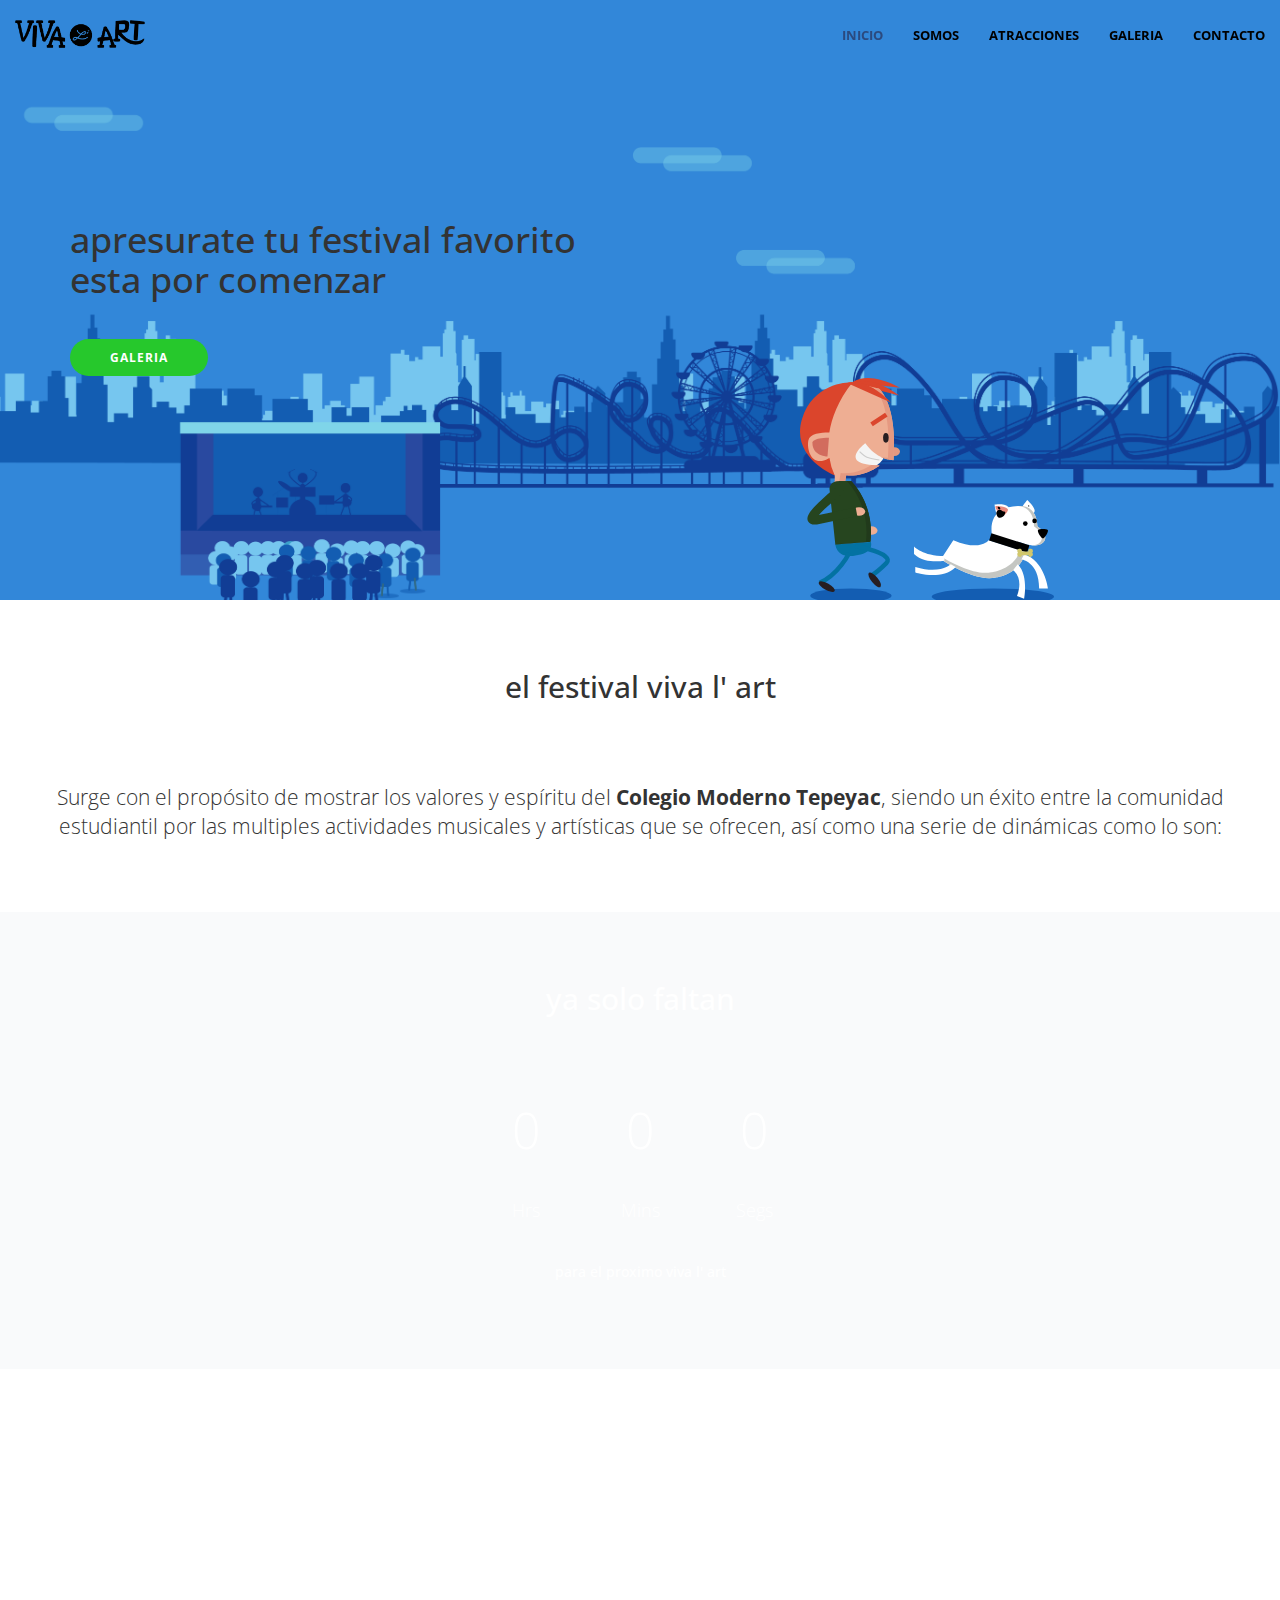
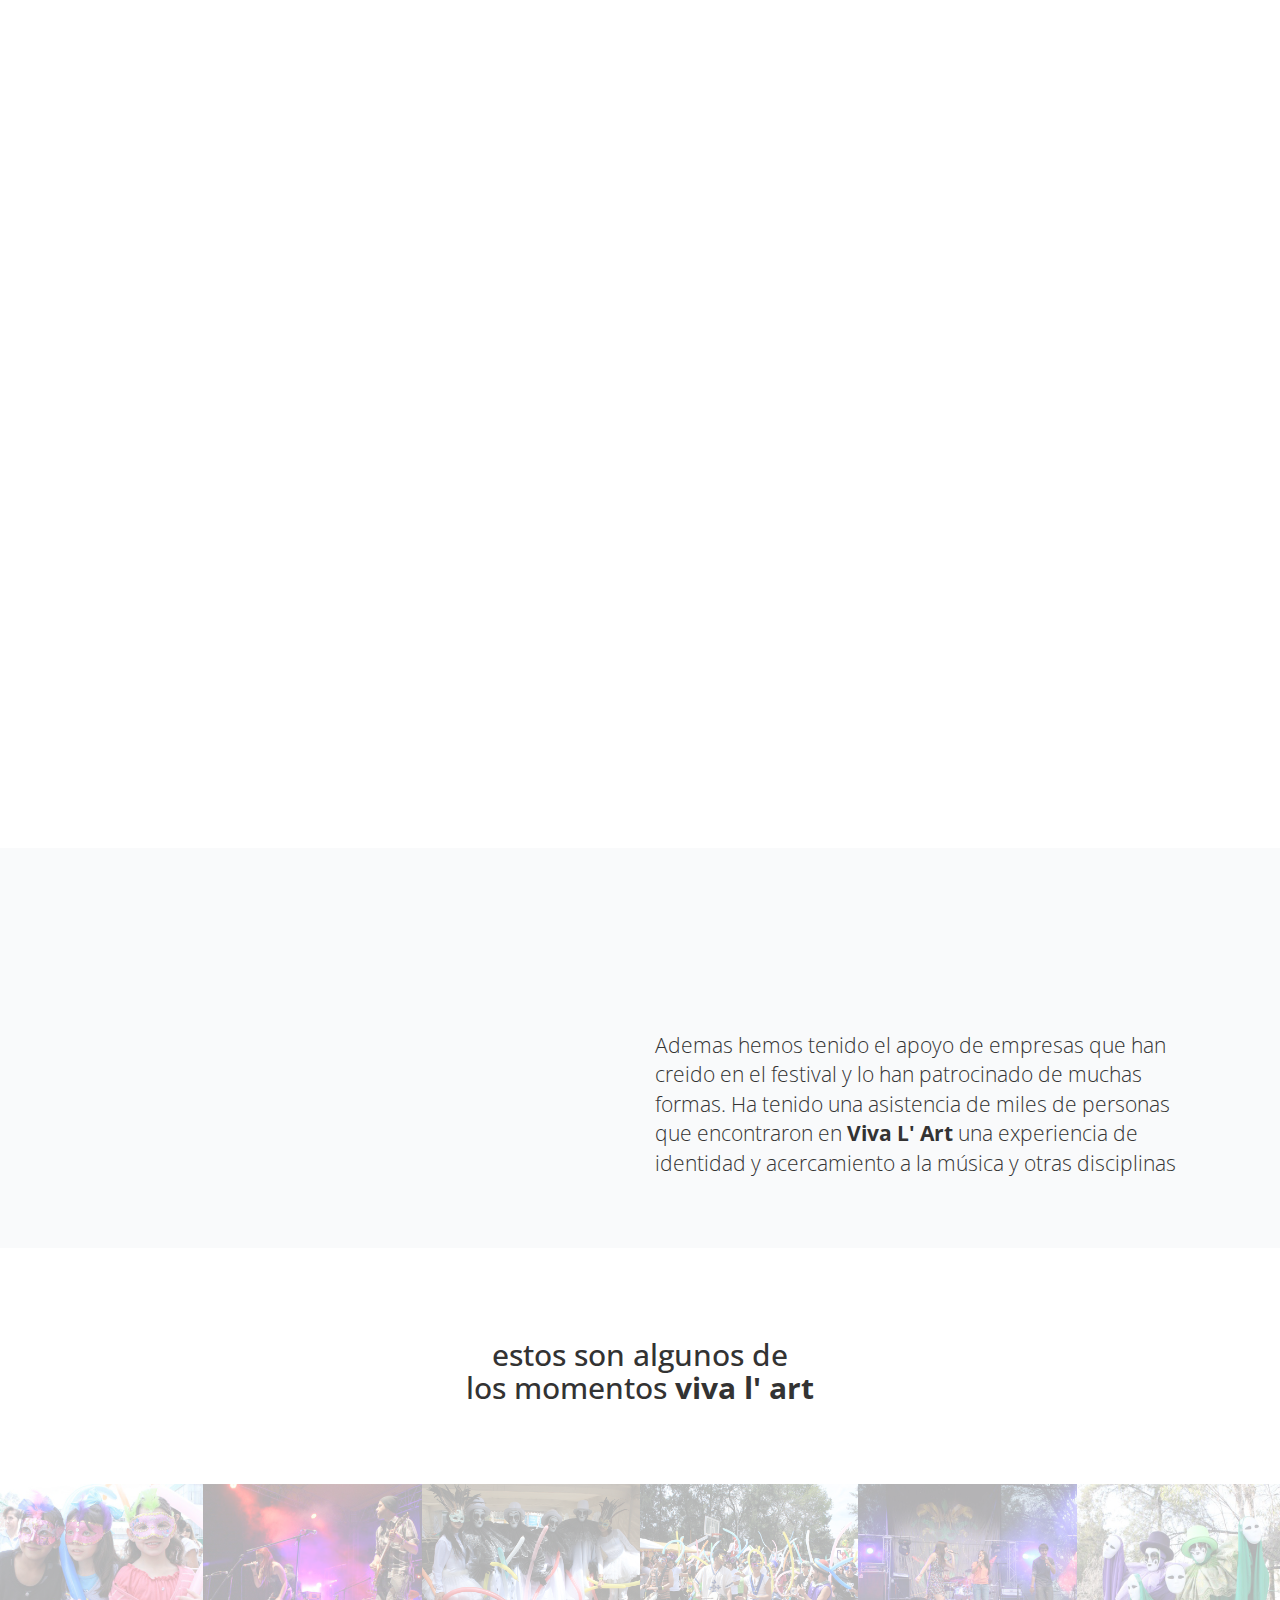
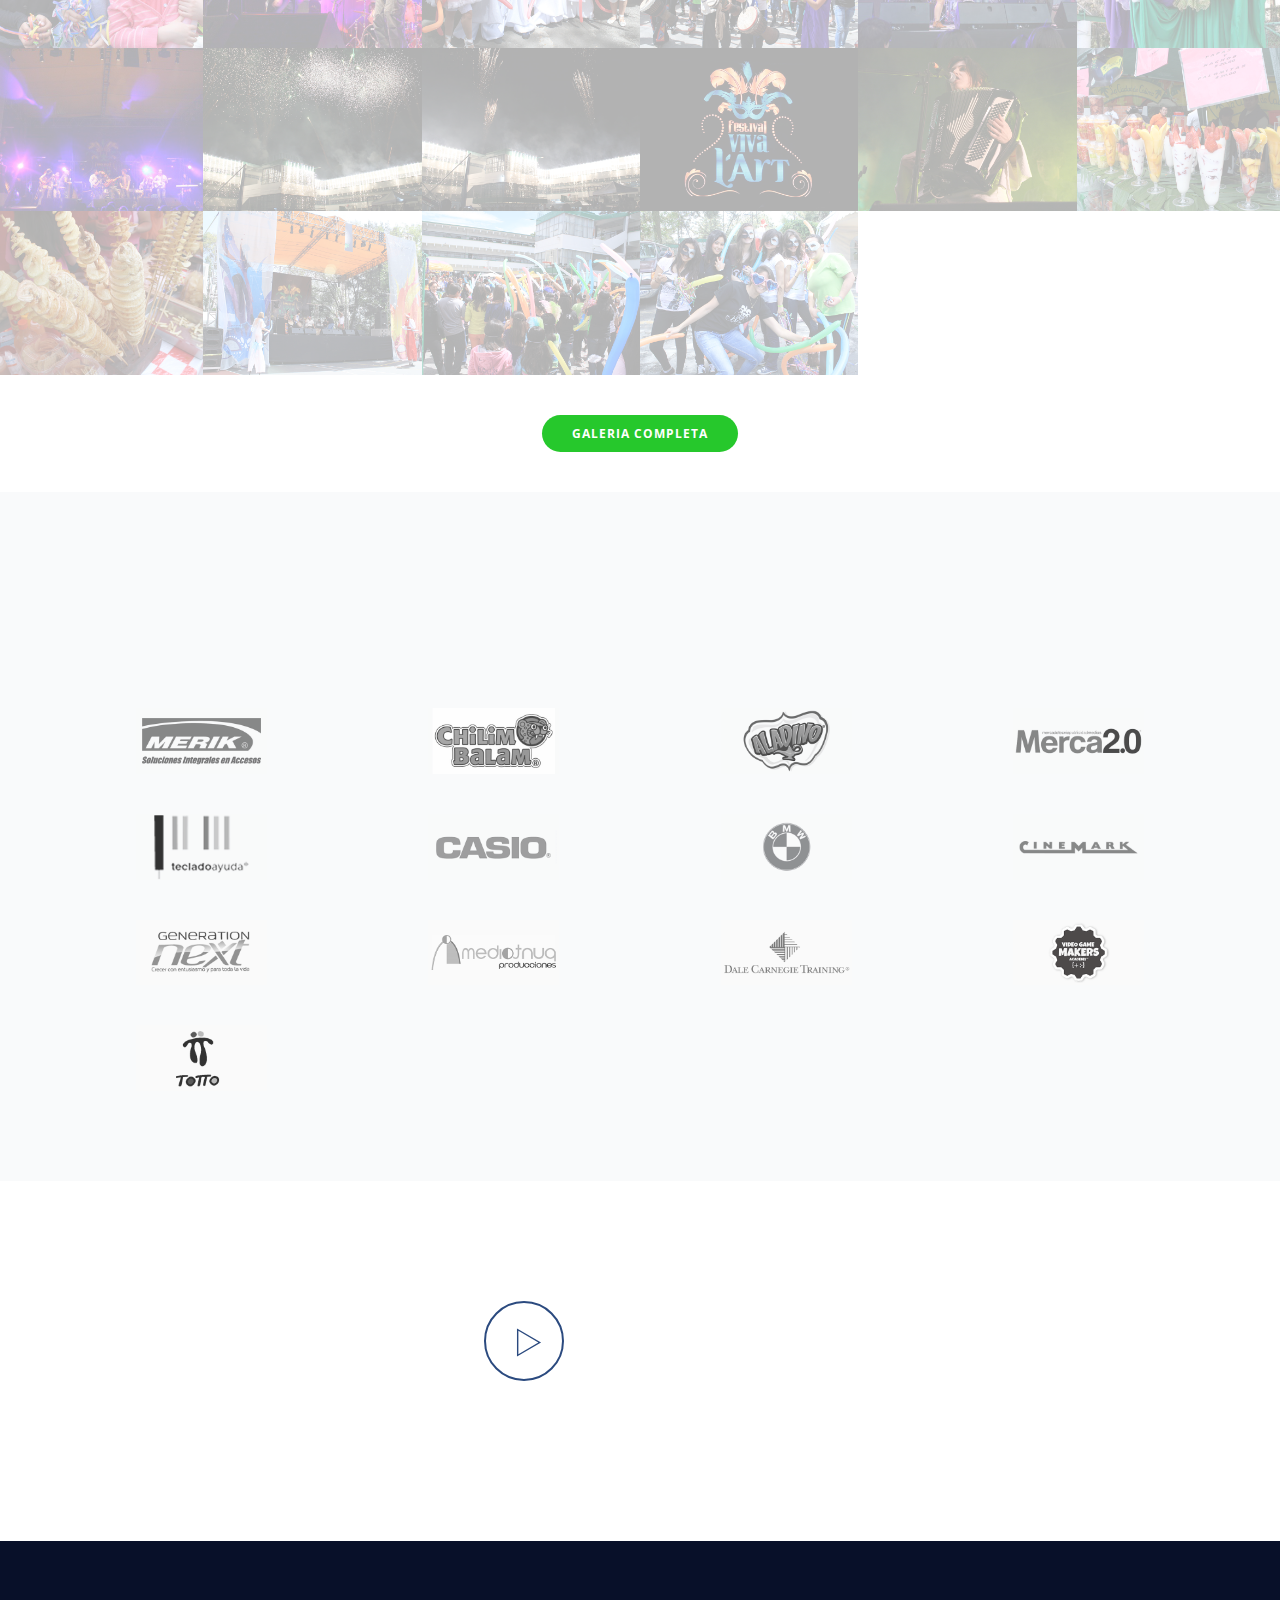
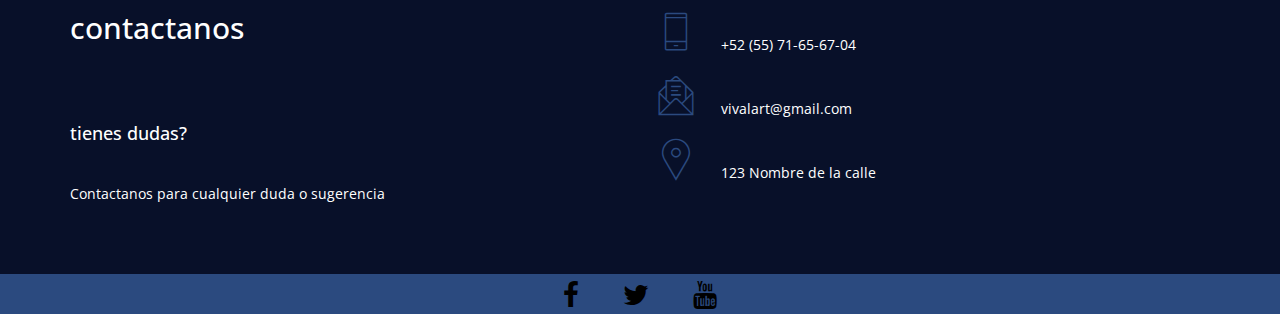
==== commit dbd27813: "fixed icons at the bottom" ====
--- a/index.html
+++ b/index.html
@@ -5,7 +5,10 @@
   <meta http-equiv="X-UA-Compatible" content="IE=edge">
   <meta name="viewport" content="width=device-width, initial-scale=1">
   <!-- The above 3 meta tags *must* come first in the head; any other head content must come *after* these tags -->
+
   <title>viva l art</title>
+
+  <link rel="icon" type="image/png" href="apple-touch-icon.png">
   <!-- HTML5 shim and Respond.js for IE8 support of HTML5 elements and media queries -->
   <!-- WARNING: Respond.js doesn't work if you view the page via file:// -->
   <!--[if lt IE 9]>
@@ -103,7 +106,7 @@
     <div class="container">
       <div class="row text-center">
         <div class="col-md-12">
-          <h2 class="text-center wow fadeIn">Estas son algunas de las cosas que te encontraras</h2>
+          <h2 class="text-center wow fadeIn">Estas son algunas de las cosas <br> que te encontraras</h2>
         </div>
       </div>
       <div class="row">
@@ -184,7 +187,7 @@
     <div class="container-fluid gallery-full">
     <div class="row">
       <div class="col-md-12 text-center">
-        <h2>Estos son algunos de los momentos <strong>viva l' art</strong></h2>
+        <h2>Estos son algunos de <br>los momentos <strong>viva l' art</strong></h2>
       </div>
     </div>
   <div class="row"
@@ -408,7 +411,7 @@
     <div class="container">
       <div class="row">
         <div class="col-md-12 text-center">
-          <h2 class="wow fadeIn">los que confiaron en nosotros</h2>
+          <h2 class="wow fadeIn">los que confiaron <br>en nosotros</h2>
         </div>
       </div>
       <div class="row text-center">
--- a/css/vivalart.css
+++ b/css/vivalart.css
@@ -11,4 +11,4 @@
  */.animated{-webkit-animation-duration:1s;animation-duration:1s;-webkit-animation-fill-mode:both;animation-fill-mode:both}.animated.infinite{-webkit-animation-iteration-count:infinite;animation-iteration-count:infinite}.animated.hinge{-webkit-animation-duration:2s;animation-duration:2s}.animated.bounceIn,.animated.bounceOut,.animated.flipOutX,.animated.flipOutY{-webkit-animation-duration:.75s;animation-duration:.75s}@-webkit-keyframes bounce{20%,53%,80%,from,to{-webkit-animation-timing-function:cubic-bezier(.215,.61,.355,1);animation-timing-function:cubic-bezier(.215,.61,.355,1);-webkit-transform:translate3d(0,0,0);transform:translate3d(0,0,0)}40%,43%{-webkit-animation-timing-function:cubic-bezier(.755,.050,.855,.060);animation-timing-function:cubic-bezier(.755,.050,.855,.060);-webkit-transform:translate3d(0,-30px,0);transform:translate3d(0,-30px,0)}70%{-webkit-animation-timing-function:cubic-bezier(.755,.050,.855,.060);animation-timing-function:cubic-bezier(.755,.050,.855,.060);-webkit-transform:translate3d(0,-15px,0);transform:translate3d(0,-15px,0)}90%{-webkit-transform:translate3d(0,-4px,0);transform:translate3d(0,-4px,0)}}@keyframes bounce{20%,53%,80%,from,to{-webkit-animation-timing-function:cubic-bezier(.215,.61,.355,1);animation-timing-function:cubic-bezier(.215,.61,.355,1);-webkit-transform:translate3d(0,0,0);transform:translate3d(0,0,0)}40%,43%{-webkit-animation-timing-function:cubic-bezier(.755,.050,.855,.060);animation-timing-function:cubic-bezier(.755,.050,.855,.060);-webkit-transform:translate3d(0,-30px,0);transform:translate3d(0,-30px,0)}70%{-webkit-animation-timing-function:cubic-bezier(.755,.050,.855,.060);animation-timing-function:cubic-bezier(.755,.050,.855,.060);-webkit-transform:translate3d(0,-15px,0);transform:translate3d(0,-15px,0)}90%{-webkit-transform:translate3d(0,-4px,0);transform:translate3d(0,-4px,0)}}.bounce{-webkit-animation-name:bounce;animation-name:bounce;-webkit-transform-origin:center bottom;transform-origin:center bottom}@-webkit-keyframes flash{50%,from,to{opacity:1}25%,75%{opacity:0}}@keyframes flash{50%,from,to{opacity:1}25%,75%{opacity:0}}.flash{-webkit-animation-name:flash;animation-name:flash}@-webkit-keyframes pulse{from,to{-webkit-transform:scale3d(1,1,1);transform:scale3d(1,1,1)}50%{-webkit-transform:scale3d(1.05,1.05,1.05);transform:scale3d(1.05,1.05,1.05)}}@keyframes pulse{from,to{-webkit-transform:scale3d(1,1,1);transform:scale3d(1,1,1)}50%{-webkit-transform:scale3d(1.05,1.05,1.05);transform:scale3d(1.05,1.05,1.05)}}.pulse{-webkit-animation-name:pulse;animation-name:pulse}@-webkit-keyframes rubberBand{from,to{-webkit-transform:scale3d(1,1,1);transform:scale3d(1,1,1)}30%{-webkit-transform:scale3d(1.25,.75,1);transform:scale3d(1.25,.75,1)}40%{-webkit-transform:scale3d(.75,1.25,1);transform:scale3d(.75,1.25,1)}50%{-webkit-transform:scale3d(1.15,.85,1);transform:scale3d(1.15,.85,1)}65%{-webkit-transform:scale3d(.95,1.05,1);transform:scale3d(.95,1.05,1)}75%{-webkit-transform:scale3d(1.05,.95,1);transform:scale3d(1.05,.95,1)}}@keyframes rubberBand{from,to{-webkit-transform:scale3d(1,1,1);transform:scale3d(1,1,1)}30%{-webkit-transform:scale3d(1.25,.75,1);transform:scale3d(1.25,.75,1)}40%{-webkit-transform:scale3d(.75,1.25,1);transform:scale3d(.75,1.25,1)}50%{-webkit-transform:scale3d(1.15,.85,1);transform:scale3d(1.15,.85,1)}65%{-webkit-transform:scale3d(.95,1.05,1);transform:scale3d(.95,1.05,1)}75%{-webkit-transform:scale3d(1.05,.95,1);transform:scale3d(1.05,.95,1)}}.rubberBand{-webkit-animation-name:rubberBand;animation-name:rubberBand}@-webkit-keyframes shake{from,to{-webkit-transform:translate3d(0,0,0);transform:translate3d(0,0,0)}10%,30%,50%,70%,90%{-webkit-transform:translate3d(-10px,0,0);transform:translate3d(-10px,0,0)}20%,40%,60%,80%{-webkit-transform:translate3d(10px,0,0);transform:translate3d(10px,0,0)}}@keyframes shake{from,to{-webkit-transform:translate3d(0,0,0);transform:translate3d(0,0,0)}10%,30%,50%,70%,90%{-webkit-transform:translate3d(-10px,0,0);transform:translate3d(-10px,0,0)}20%,40%,60%,80%{-webkit-transform:translate3d(10px,0,0);transform:translate3d(10px,0,0)}}.shake{-webkit-animation-name:shake;animation-name:shake}@-webkit-keyframes headShake{0%{-webkit-transform:translateX(0);transform:translateX(0)}6.5%{-webkit-transform:translateX(-6px) rotateY(-9deg);transform:translateX(-6px) rotateY(-9deg)}18.5%{-webkit-transform:translateX(5px) rotateY(7deg);transform:translateX(5px) rotateY(7deg)}31.5%{-webkit-transform:translateX(-3px) rotateY(-5deg);transform:translateX(-3px) rotateY(-5deg)}43.5%{-webkit-transform:translateX(2px) rotateY(3deg);transform:translateX(2px) rotateY(3deg)}50%{-webkit-transform:translateX(0);transform:translateX(0)}}@keyframes headShake{0%{-webkit-transform:translateX(0);transform:translateX(0)}6.5%{-webkit-transform:translateX(-6px) rotateY(-9deg);transform:translateX(-6px) rotateY(-9deg)}18.5%{-webkit-transform:translateX(5px) rotateY(7deg);transform:translateX(5px) rotateY(7deg)}31.5%{-webkit-transform:translateX(-3px) rotateY(-5deg);transform:translateX(-3px) rotateY(-5deg)}43.5%{-webkit-transform:translateX(2px) rotateY(3deg);transform:translateX(2px) rotateY(3deg)}50%{-webkit-transform:translateX(0);transform:translateX(0)}}.headShake{-webkit-animation-timing-function:ease-in-out;animation-timing-function:ease-in-out;-webkit-animation-name:headShake;animation-name:headShake}@-webkit-keyframes swing{20%{-webkit-transform:rotate3d(0,0,1,15deg);transform:rotate3d(0,0,1,15deg)}40%{-webkit-transform:rotate3d(0,0,1,-10deg);transform:rotate3d(0,0,1,-10deg)}60%{-webkit-transform:rotate3d(0,0,1,5deg);transform:rotate3d(0,0,1,5deg)}80%{-webkit-transform:rotate3d(0,0,1,-5deg);transform:rotate3d(0,0,1,-5deg)}to{-webkit-transform:rotate3d(0,0,1,0deg);transform:rotate3d(0,0,1,0deg)}}@keyframes swing{20%{-webkit-transform:rotate3d(0,0,1,15deg);transform:rotate3d(0,0,1,15deg)}40%{-webkit-transform:rotate3d(0,0,1,-10deg);transform:rotate3d(0,0,1,-10deg)}60%{-webkit-transform:rotate3d(0,0,1,5deg);transform:rotate3d(0,0,1,5deg)}80%{-webkit-transform:rotate3d(0,0,1,-5deg);transform:rotate3d(0,0,1,-5deg)}to{-webkit-transform:rotate3d(0,0,1,0deg);transform:rotate3d(0,0,1,0deg)}}.swing{-webkit-transform-origin:top center;transform-origin:top center;-webkit-animation-name:swing;animation-name:swing}@-webkit-keyframes tada{from,to{-webkit-transform:scale3d(1,1,1);transform:scale3d(1,1,1)}10%,20%{-webkit-transform:scale3d(.9,.9,.9) rotate3d(0,0,1,-3deg);transform:scale3d(.9,.9,.9) rotate3d(0,0,1,-3deg)}30%,50%,70%,90%{-webkit-transform:scale3d(1.1,1.1,1.1) rotate3d(0,0,1,3deg);transform:scale3d(1.1,1.1,1.1) rotate3d(0,0,1,3deg)}40%,60%,80%{-webkit-transform:scale3d(1.1,1.1,1.1) rotate3d(0,0,1,-3deg);transform:scale3d(1.1,1.1,1.1) rotate3d(0,0,1,-3deg)}}@keyframes tada{from,to{-webkit-transform:scale3d(1,1,1);transform:scale3d(1,1,1)}10%,20%{-webkit-transform:scale3d(.9,.9,.9) rotate3d(0,0,1,-3deg);transform:scale3d(.9,.9,.9) rotate3d(0,0,1,-3deg)}30%,50%,70%,90%{-webkit-transform:scale3d(1.1,1.1,1.1) rotate3d(0,0,1,3deg);transform:scale3d(1.1,1.1,1.1) rotate3d(0,0,1,3deg)}40%,60%,80%{-webkit-transform:scale3d(1.1,1.1,1.1) rotate3d(0,0,1,-3deg);transform:scale3d(1.1,1.1,1.1) rotate3d(0,0,1,-3deg)}}.tada{-webkit-animation-name:tada;animation-name:tada}@-webkit-keyframes wobble{from,to{-webkit-transform:none;transform:none}15%{-webkit-transform:translate3d(-25%,0,0) rotate3d(0,0,1,-5deg);transform:translate3d(-25%,0,0) rotate3d(0,0,1,-5deg)}30%{-webkit-transform:translate3d(20%,0,0) rotate3d(0,0,1,3deg);transform:translate3d(20%,0,0) rotate3d(0,0,1,3deg)}45%{-webkit-transform:translate3d(-15%,0,0) rotate3d(0,0,1,-3deg);transform:translate3d(-15%,0,0) rotate3d(0,0,1,-3deg)}60%{-webkit-transform:translate3d(10%,0,0) rotate3d(0,0,1,2deg);transform:translate3d(10%,0,0) rotate3d(0,0,1,2deg)}75%{-webkit-transform:translate3d(-5%,0,0) rotate3d(0,0,1,-1deg);transform:translate3d(-5%,0,0) rotate3d(0,0,1,-1deg)}}@keyframes wobble{from,to{-webkit-transform:none;transform:none}15%{-webkit-transform:translate3d(-25%,0,0) rotate3d(0,0,1,-5deg);transform:translate3d(-25%,0,0) rotate3d(0,0,1,-5deg)}30%{-webkit-transform:translate3d(20%,0,0) rotate3d(0,0,1,3deg);transform:translate3d(20%,0,0) rotate3d(0,0,1,3deg)}45%{-webkit-transform:translate3d(-15%,0,0) rotate3d(0,0,1,-3deg);transform:translate3d(-15%,0,0) rotate3d(0,0,1,-3deg)}60%{-webkit-transform:translate3d(10%,0,0) rotate3d(0,0,1,2deg);transform:translate3d(10%,0,0) rotate3d(0,0,1,2deg)}75%{-webkit-transform:translate3d(-5%,0,0) rotate3d(0,0,1,-1deg);transform:translate3d(-5%,0,0) rotate3d(0,0,1,-1deg)}}.wobble{-webkit-animation-name:wobble;animation-name:wobble}@-webkit-keyframes jello{11.1%,from,to{-webkit-transform:none;transform:none}22.2%{-webkit-transform:skewX(-12.5deg) skewY(-12.5deg);transform:skewX(-12.5deg) skewY(-12.5deg)}33.3%{-webkit-transform:skewX(6.25deg) skewY(6.25deg);transform:skewX(6.25deg) skewY(6.25deg)}44.4%{-webkit-transform:skewX(-3.125deg) skewY(-3.125deg);transform:skewX(-3.125deg) skewY(-3.125deg)}55.5%{-webkit-transform:skewX(1.5625deg) skewY(1.5625deg);transform:skewX(1.5625deg) skewY(1.5625deg)}66.6%{-webkit-transform:skewX(-.78125deg) skewY(-.78125deg);transform:skewX(-.78125deg) skewY(-.78125deg)}77.7%{-webkit-transform:skewX(.390625deg) skewY(.390625deg);transform:skewX(.390625deg) skewY(.390625deg)}88.8%{-webkit-transform:skewX(-.1953125deg) skewY(-.1953125deg);transform:skewX(-.1953125deg) skewY(-.1953125deg)}}@keyframes jello{11.1%,from,to{-webkit-transform:none;transform:none}22.2%{-webkit-transform:skewX(-12.5deg) skewY(-12.5deg);transform:skewX(-12.5deg) skewY(-12.5deg)}33.3%{-webkit-transform:skewX(6.25deg) skewY(6.25deg);transform:skewX(6.25deg) skewY(6.25deg)}44.4%{-webkit-transform:skewX(-3.125deg) skewY(-3.125deg);transform:skewX(-3.125deg) skewY(-3.125deg)}55.5%{-webkit-transform:skewX(1.5625deg) skewY(1.5625deg);transform:skewX(1.5625deg) skewY(1.5625deg)}66.6%{-webkit-transform:skewX(-.78125deg) skewY(-.78125deg);transform:skewX(-.78125deg) skewY(-.78125deg)}77.7%{-webkit-transform:skewX(.390625deg) skewY(.390625deg);transform:skewX(.390625deg) skewY(.390625deg)}88.8%{-webkit-transform:skewX(-.1953125deg) skewY(-.1953125deg);transform:skewX(-.1953125deg) skewY(-.1953125deg)}}.jello{-webkit-animation-name:jello;animation-name:jello;-webkit-transform-origin:center;transform-origin:center}@-webkit-keyframes bounceIn{20%,40%,60%,80%,from,to{-webkit-animation-timing-function:cubic-bezier(.215,.61,.355,1);animation-timing-function:cubic-bezier(.215,.61,.355,1)}0%{opacity:0;-webkit-transform:scale3d(.3,.3,.3);transform:scale3d(.3,.3,.3)}20%{-webkit-transform:scale3d(1.1,1.1,1.1);transform:scale3d(1.1,1.1,1.1)}40%{-webkit-transform:scale3d(.9,.9,.9);transform:scale3d(.9,.9,.9)}60%{opacity:1;-webkit-transform:scale3d(1.03,1.03,1.03);transform:scale3d(1.03,1.03,1.03)}80%{-webkit-transform:scale3d(.97,.97,.97);transform:scale3d(.97,.97,.97)}to{opacity:1;-webkit-transform:scale3d(1,1,1);transform:scale3d(1,1,1)}}@keyframes bounceIn{20%,40%,60%,80%,from,to{-webkit-animation-timing-function:cubic-bezier(.215,.61,.355,1);animation-timing-function:cubic-bezier(.215,.61,.355,1)}0%{opacity:0;-webkit-transform:scale3d(.3,.3,.3);transform:scale3d(.3,.3,.3)}20%{-webkit-transform:scale3d(1.1,1.1,1.1);transform:scale3d(1.1,1.1,1.1)}40%{-webkit-transform:scale3d(.9,.9,.9);transform:scale3d(.9,.9,.9)}60%{opacity:1;-webkit-transform:scale3d(1.03,1.03,1.03);transform:scale3d(1.03,1.03,1.03)}80%{-webkit-transform:scale3d(.97,.97,.97);transform:scale3d(.97,.97,.97)}to{opacity:1;-webkit-transform:scale3d(1,1,1);transform:scale3d(1,1,1)}}.bounceIn{-webkit-animation-name:bounceIn;animation-name:bounceIn}@-webkit-keyframes bounceInDown{60%,75%,90%,from,to{-webkit-animation-timing-function:cubic-bezier(.215,.61,.355,1);animation-timing-function:cubic-bezier(.215,.61,.355,1)}0%{opacity:0;-webkit-transform:translate3d(0,-3000px,0);transform:translate3d(0,-3000px,0)}60%{opacity:1;-webkit-transform:translate3d(0,25px,0);transform:translate3d(0,25px,0)}75%{-webkit-transform:translate3d(0,-10px,0);transform:translate3d(0,-10px,0)}90%{-webkit-transform:translate3d(0,5px,0);transform:translate3d(0,5px,0)}to{-webkit-transform:none;transform:none}}@keyframes bounceInDown{60%,75%,90%,from,to{-webkit-animation-timing-function:cubic-bezier(.215,.61,.355,1);animation-timing-function:cubic-bezier(.215,.61,.355,1)}0%{opacity:0;-webkit-transform:translate3d(0,-3000px,0);transform:translate3d(0,-3000px,0)}60%{opacity:1;-webkit-transform:translate3d(0,25px,0);transform:translate3d(0,25px,0)}75%{-webkit-transform:translate3d(0,-10px,0);transform:translate3d(0,-10px,0)}90%{-webkit-transform:translate3d(0,5px,0);transform:translate3d(0,5px,0)}to{-webkit-transform:none;transform:none}}.bounceInDown{-webkit-animation-name:bounceInDown;animation-name:bounceInDown}@-webkit-keyframes bounceInLeft{60%,75%,90%,from,to{-webkit-animation-timing-function:cubic-bezier(.215,.61,.355,1);animation-timing-function:cubic-bezier(.215,.61,.355,1)}0%{opacity:0;-webkit-transform:translate3d(-3000px,0,0);transform:translate3d(-3000px,0,0)}60%{opacity:1;-webkit-transform:translate3d(25px,0,0);transform:translate3d(25px,0,0)}75%{-webkit-transform:translate3d(-10px,0,0);transform:translate3d(-10px,0,0)}90%{-webkit-transform:translate3d(5px,0,0);transform:translate3d(5px,0,0)}to{-webkit-transform:none;transform:none}}@keyframes bounceInLeft{60%,75%,90%,from,to{-webkit-animation-timing-function:cubic-bezier(.215,.61,.355,1);animation-timing-function:cubic-bezier(.215,.61,.355,1)}0%{opacity:0;-webkit-transform:translate3d(-3000px,0,0);transform:translate3d(-3000px,0,0)}60%{opacity:1;-webkit-transform:translate3d(25px,0,0);transform:translate3d(25px,0,0)}75%{-webkit-transform:translate3d(-10px,0,0);transform:translate3d(-10px,0,0)}90%{-webkit-transform:translate3d(5px,0,0);transform:translate3d(5px,0,0)}to{-webkit-transform:none;transform:none}}.bounceInLeft{-webkit-animation-name:bounceInLeft;animation-name:bounceInLeft}@-webkit-keyframes bounceInRight{60%,75%,90%,from,to{-webkit-animation-timing-function:cubic-bezier(.215,.61,.355,1);animation-timing-function:cubic-bezier(.215,.61,.355,1)}from{opacity:0;-webkit-transform:translate3d(3000px,0,0);transform:translate3d(3000px,0,0)}60%{opacity:1;-webkit-transform:translate3d(-25px,0,0);transform:translate3d(-25px,0,0)}75%{-webkit-transform:translate3d(10px,0,0);transform:translate3d(10px,0,0)}90%{-webkit-transform:translate3d(-5px,0,0);transform:translate3d(-5px,0,0)}to{-webkit-transform:none;transform:none}}@keyframes bounceInRight{60%,75%,90%,from,to{-webkit-animation-timing-function:cubic-bezier(.215,.61,.355,1);animation-timing-function:cubic-bezier(.215,.61,.355,1)}from{opacity:0;-webkit-transform:translate3d(3000px,0,0);transform:translate3d(3000px,0,0)}60%{opacity:1;-webkit-transform:translate3d(-25px,0,0);transform:translate3d(-25px,0,0)}75%{-webkit-transform:translate3d(10px,0,0);transform:translate3d(10px,0,0)}90%{-webkit-transform:translate3d(-5px,0,0);transform:translate3d(-5px,0,0)}to{-webkit-transform:none;transform:none}}.bounceInRight{-webkit-animation-name:bounceInRight;animation-name:bounceInRight}@-webkit-keyframes bounceInUp{60%,75%,90%,from,to{-webkit-animation-timing-function:cubic-bezier(.215,.61,.355,1);animation-timing-function:cubic-bezier(.215,.61,.355,1)}from{opacity:0;-webkit-transform:translate3d(0,3000px,0);transform:translate3d(0,3000px,0)}60%{opacity:1;-webkit-transform:translate3d(0,-20px,0);transform:translate3d(0,-20px,0)}75%{-webkit-transform:translate3d(0,10px,0);transform:translate3d(0,10px,0)}90%{-webkit-transform:translate3d(0,-5px,0);transform:translate3d(0,-5px,0)}to{-webkit-transform:translate3d(0,0,0);transform:translate3d(0,0,0)}}@keyframes bounceInUp{60%,75%,90%,from,to{-webkit-animation-timing-function:cubic-bezier(.215,.61,.355,1);animation-timing-function:cubic-bezier(.215,.61,.355,1)}from{opacity:0;-webkit-transform:translate3d(0,3000px,0);transform:translate3d(0,3000px,0)}60%{opacity:1;-webkit-transform:translate3d(0,-20px,0);transform:translate3d(0,-20px,0)}75%{-webkit-transform:translate3d(0,10px,0);transform:translate3d(0,10px,0)}90%{-webkit-transform:translate3d(0,-5px,0);transform:translate3d(0,-5px,0)}to{-webkit-transform:translate3d(0,0,0);transform:translate3d(0,0,0)}}.bounceInUp{-webkit-animation-name:bounceInUp;animation-name:bounceInUp}@-webkit-keyframes bounceOut{20%{-webkit-transform:scale3d(.9,.9,.9);transform:scale3d(.9,.9,.9)}50%,55%{opacity:1;-webkit-transform:scale3d(1.1,1.1,1.1);transform:scale3d(1.1,1.1,1.1)}to{opacity:0;-webkit-transform:scale3d(.3,.3,.3);transform:scale3d(.3,.3,.3)}}@keyframes bounceOut{20%{-webkit-transform:scale3d(.9,.9,.9);transform:scale3d(.9,.9,.9)}50%,55%{opacity:1;-webkit-transform:scale3d(1.1,1.1,1.1);transform:scale3d(1.1,1.1,1.1)}to{opacity:0;-webkit-transform:scale3d(.3,.3,.3);transform:scale3d(.3,.3,.3)}}.bounceOut{-webkit-animation-name:bounceOut;animation-name:bounceOut}@-webkit-keyframes bounceOutDown{20%{-webkit-transform:translate3d(0,10px,0);transform:translate3d(0,10px,0)}40%,45%{opacity:1;-webkit-transform:translate3d(0,-20px,0);transform:translate3d(0,-20px,0)}to{opacity:0;-webkit-transform:translate3d(0,2000px,0);transform:translate3d(0,2000px,0)}}@keyframes bounceOutDown{20%{-webkit-transform:translate3d(0,10px,0);transform:translate3d(0,10px,0)}40%,45%{opacity:1;-webkit-transform:translate3d(0,-20px,0);transform:translate3d(0,-20px,0)}to{opacity:0;-webkit-transform:translate3d(0,2000px,0);transform:translate3d(0,2000px,0)}}.bounceOutDown{-webkit-animation-name:bounceOutDown;animation-name:bounceOutDown}@-webkit-keyframes bounceOutLeft{20%{opacity:1;-webkit-transform:translate3d(20px,0,0);transform:translate3d(20px,0,0)}to{opacity:0;-webkit-transform:translate3d(-2000px,0,0);transform:translate3d(-2000px,0,0)}}@keyframes bounceOutLeft{20%{opacity:1;-webkit-transform:translate3d(20px,0,0);transform:translate3d(20px,0,0)}to{opacity:0;-webkit-transform:translate3d(-2000px,0,0);transform:translate3d(-2000px,0,0)}}.bounceOutLeft{-webkit-animation-name:bounceOutLeft;animation-name:bounceOutLeft}@-webkit-keyframes bounceOutRight{20%{opacity:1;-webkit-transform:translate3d(-20px,0,0);transform:translate3d(-20px,0,0)}to{opacity:0;-webkit-transform:translate3d(2000px,0,0);transform:translate3d(2000px,0,0)}}@keyframes bounceOutRight{20%{opacity:1;-webkit-transform:translate3d(-20px,0,0);transform:translate3d(-20px,0,0)}to{opacity:0;-webkit-transform:translate3d(2000px,0,0);transform:translate3d(2000px,0,0)}}.bounceOutRight{-webkit-animation-name:bounceOutRight;animation-name:bounceOutRight}@-webkit-keyframes bounceOutUp{20%{-webkit-transform:translate3d(0,-10px,0);transform:translate3d(0,-10px,0)}40%,45%{opacity:1;-webkit-transform:translate3d(0,20px,0);transform:translate3d(0,20px,0)}to{opacity:0;-webkit-transform:translate3d(0,-2000px,0);transform:translate3d(0,-2000px,0)}}@keyframes bounceOutUp{20%{-webkit-transform:translate3d(0,-10px,0);transform:translate3d(0,-10px,0)}40%,45%{opacity:1;-webkit-transform:translate3d(0,20px,0);transform:translate3d(0,20px,0)}to{opacity:0;-webkit-transform:translate3d(0,-2000px,0);transform:translate3d(0,-2000px,0)}}.bounceOutUp{-webkit-animation-name:bounceOutUp;animation-name:bounceOutUp}@-webkit-keyframes fadeIn{from{opacity:0}to{opacity:1}}@keyframes fadeIn{from{opacity:0}to{opacity:1}}.fadeIn{-webkit-animation-name:fadeIn;animation-name:fadeIn}@-webkit-keyframes fadeInDown{from{opacity:0;-webkit-transform:translate3d(0,-100%,0);transform:translate3d(0,-100%,0)}to{opacity:1;-webkit-transform:none;transform:none}}@keyframes fadeInDown{from{opacity:0;-webkit-transform:translate3d(0,-100%,0);transform:translate3d(0,-100%,0)}to{opacity:1;-webkit-transform:none;transform:none}}.fadeInDown{-webkit-animation-name:fadeInDown;animation-name:fadeInDown}@-webkit-keyframes fadeInDownBig{from{opacity:0;-webkit-transform:translate3d(0,-2000px,0);transform:translate3d(0,-2000px,0)}to{opacity:1;-webkit-transform:none;transform:none}}@keyframes fadeInDownBig{from{opacity:0;-webkit-transform:translate3d(0,-2000px,0);transform:translate3d(0,-2000px,0)}to{opacity:1;-webkit-transform:none;transform:none}}.fadeInDownBig{-webkit-animation-name:fadeInDownBig;animation-name:fadeInDownBig}@-webkit-keyframes fadeInLeft{from{opacity:0;-webkit-transform:translate3d(-100%,0,0);transform:translate3d(-100%,0,0)}to{opacity:1;-webkit-transform:none;transform:none}}@keyframes fadeInLeft{from{opacity:0;-webkit-transform:translate3d(-100%,0,0);transform:translate3d(-100%,0,0)}to{opacity:1;-webkit-transform:none;transform:none}}.fadeInLeft{-webkit-animation-name:fadeInLeft;animation-name:fadeInLeft}@-webkit-keyframes fadeInLeftBig{from{opacity:0;-webkit-transform:translate3d(-2000px,0,0);transform:translate3d(-2000px,0,0)}to{opacity:1;-webkit-transform:none;transform:none}}@keyframes fadeInLeftBig{from{opacity:0;-webkit-transform:translate3d(-2000px,0,0);transform:translate3d(-2000px,0,0)}to{opacity:1;-webkit-transform:none;transform:none}}.fadeInLeftBig{-webkit-animation-name:fadeInLeftBig;animation-name:fadeInLeftBig}@-webkit-keyframes fadeInRight{from{opacity:0;-webkit-transform:translate3d(100%,0,0);transform:translate3d(100%,0,0)}to{opacity:1;-webkit-transform:none;transform:none}}@keyframes fadeInRight{from{opacity:0;-webkit-transform:translate3d(100%,0,0);transform:translate3d(100%,0,0)}to{opacity:1;-webkit-transform:none;transform:none}}.fadeInRight{-webkit-animation-name:fadeInRight;animation-name:fadeInRight}@-webkit-keyframes fadeInRightBig{from{opacity:0;-webkit-transform:translate3d(2000px,0,0);transform:translate3d(2000px,0,0)}to{opacity:1;-webkit-transform:none;transform:none}}@keyframes fadeInRightBig{from{opacity:0;-webkit-transform:translate3d(2000px,0,0);transform:translate3d(2000px,0,0)}to{opacity:1;-webkit-transform:none;transform:none}}.fadeInRightBig{-webkit-animation-name:fadeInRightBig;animation-name:fadeInRightBig}@-webkit-keyframes fadeInUp{from{opacity:0;-webkit-transform:translate3d(0,100%,0);transform:translate3d(0,100%,0)}to{opacity:1;-webkit-transform:none;transform:none}}@keyframes fadeInUp{from{opacity:0;-webkit-transform:translate3d(0,100%,0);transform:translate3d(0,100%,0)}to{opacity:1;-webkit-transform:none;transform:none}}.fadeInUp{-webkit-animation-name:fadeInUp;animation-name:fadeInUp}@-webkit-keyframes fadeInUpBig{from{opacity:0;-webkit-transform:translate3d(0,2000px,0);transform:translate3d(0,2000px,0)}to{opacity:1;-webkit-transform:none;transform:none}}@keyframes fadeInUpBig{from{opacity:0;-webkit-transform:translate3d(0,2000px,0);transform:translate3d(0,2000px,0)}to{opacity:1;-webkit-transform:none;transform:none}}.fadeInUpBig{-webkit-animation-name:fadeInUpBig;animation-name:fadeInUpBig}@-webkit-keyframes fadeOut{from{opacity:1}to{opacity:0}}@keyframes fadeOut{from{opacity:1}to{opacity:0}}.fadeOut{-webkit-animation-name:fadeOut;animation-name:fadeOut}@-webkit-keyframes fadeOutDown{from{opacity:1}to{opacity:0;-webkit-transform:translate3d(0,100%,0);transform:translate3d(0,100%,0)}}@keyframes fadeOutDown{from{opacity:1}to{opacity:0;-webkit-transform:translate3d(0,100%,0);transform:translate3d(0,100%,0)}}.fadeOutDown{-webkit-animation-name:fadeOutDown;animation-name:fadeOutDown}@-webkit-keyframes fadeOutDownBig{from{opacity:1}to{opacity:0;-webkit-transform:translate3d(0,2000px,0);transform:translate3d(0,2000px,0)}}@keyframes fadeOutDownBig{from{opacity:1}to{opacity:0;-webkit-transform:translate3d(0,2000px,0);transform:translate3d(0,2000px,0)}}.fadeOutDownBig{-webkit-animation-name:fadeOutDownBig;animation-name:fadeOutDownBig}@-webkit-keyframes fadeOutLeft{from{opacity:1}to{opacity:0;-webkit-transform:translate3d(-100%,0,0);transform:translate3d(-100%,0,0)}}@keyframes fadeOutLeft{from{opacity:1}to{opacity:0;-webkit-transform:translate3d(-100%,0,0);transform:translate3d(-100%,0,0)}}.fadeOutLeft{-webkit-animation-name:fadeOutLeft;animation-name:fadeOutLeft}@-webkit-keyframes fadeOutLeftBig{from{opacity:1}to{opacity:0;-webkit-transform:translate3d(-2000px,0,0);transform:translate3d(-2000px,0,0)}}@keyframes fadeOutLeftBig{from{opacity:1}to{opacity:0;-webkit-transform:translate3d(-2000px,0,0);transform:translate3d(-2000px,0,0)}}.fadeOutLeftBig{-webkit-animation-name:fadeOutLeftBig;animation-name:fadeOutLeftBig}@-webkit-keyframes fadeOutRight{from{opacity:1}to{opacity:0;-webkit-transform:translate3d(100%,0,0);transform:translate3d(100%,0,0)}}@keyframes fadeOutRight{from{opacity:1}to{opacity:0;-webkit-transform:translate3d(100%,0,0);transform:translate3d(100%,0,0)}}.fadeOutRight{-webkit-animation-name:fadeOutRight;animation-name:fadeOutRight}@-webkit-keyframes fadeOutRightBig{from{opacity:1}to{opacity:0;-webkit-transform:translate3d(2000px,0,0);transform:translate3d(2000px,0,0)}}@keyframes fadeOutRightBig{from{opacity:1}to{opacity:0;-webkit-transform:translate3d(2000px,0,0);transform:translate3d(2000px,0,0)}}.fadeOutRightBig{-webkit-animation-name:fadeOutRightBig;animation-name:fadeOutRightBig}@-webkit-keyframes fadeOutUp{from{opacity:1}to{opacity:0;-webkit-transform:translate3d(0,-100%,0);transform:translate3d(0,-100%,0)}}@keyframes fadeOutUp{from{opacity:1}to{opacity:0;-webkit-transform:translate3d(0,-100%,0);transform:translate3d(0,-100%,0)}}.fadeOutUp{-webkit-animation-name:fadeOutUp;animation-name:fadeOutUp}@-webkit-keyframes fadeOutUpBig{from{opacity:1}to{opacity:0;-webkit-transform:translate3d(0,-2000px,0);transform:translate3d(0,-2000px,0)}}@keyframes fadeOutUpBig{from{opacity:1}to{opacity:0;-webkit-transform:translate3d(0,-2000px,0);transform:translate3d(0,-2000px,0)}}.fadeOutUpBig{-webkit-animation-name:fadeOutUpBig;animation-name:fadeOutUpBig}@-webkit-keyframes flip{from{-webkit-transform:perspective(400px) rotate3d(0,1,0,-360deg);transform:perspective(400px) rotate3d(0,1,0,-360deg);-webkit-animation-timing-function:ease-out;animation-timing-function:ease-out}40%{-webkit-transform:perspective(400px) translate3d(0,0,150px) rotate3d(0,1,0,-190deg);transform:perspective(400px) translate3d(0,0,150px) rotate3d(0,1,0,-190deg);-webkit-animation-timing-function:ease-out;animation-timing-function:ease-out}50%{-webkit-transform:perspective(400px) translate3d(0,0,150px) rotate3d(0,1,0,-170deg);transform:perspective(400px) translate3d(0,0,150px) rotate3d(0,1,0,-170deg);-webkit-animation-timing-function:ease-in;animation-timing-function:ease-in}80%{-webkit-transform:perspective(400px) scale3d(.95,.95,.95);transform:perspective(400px) scale3d(.95,.95,.95);-webkit-animation-timing-function:ease-in;animation-timing-function:ease-in}to{-webkit-transform:perspective(400px);transform:perspective(400px);-webkit-animation-timing-function:ease-in;animation-timing-function:ease-in}}@keyframes flip{from{-webkit-transform:perspective(400px) rotate3d(0,1,0,-360deg);transform:perspective(400px) rotate3d(0,1,0,-360deg);-webkit-animation-timing-function:ease-out;animation-timing-function:ease-out}40%{-webkit-transform:perspective(400px) translate3d(0,0,150px) rotate3d(0,1,0,-190deg);transform:perspective(400px) translate3d(0,0,150px) rotate3d(0,1,0,-190deg);-webkit-animation-timing-function:ease-out;animation-timing-function:ease-out}50%{-webkit-transform:perspective(400px) translate3d(0,0,150px) rotate3d(0,1,0,-170deg);transform:perspective(400px) translate3d(0,0,150px) rotate3d(0,1,0,-170deg);-webkit-animation-timing-function:ease-in;animation-timing-function:ease-in}80%{-webkit-transform:perspective(400px) scale3d(.95,.95,.95);transform:perspective(400px) scale3d(.95,.95,.95);-webkit-animation-timing-function:ease-in;animation-timing-function:ease-in}to{-webkit-transform:perspective(400px);transform:perspective(400px);-webkit-animation-timing-function:ease-in;animation-timing-function:ease-in}}.animated.flip{-webkit-backface-visibility:visible;backface-visibility:visible;-webkit-animation-name:flip;animation-name:flip}@-webkit-keyframes flipInX{from{-webkit-transform:perspective(400px) rotate3d(1,0,0,90deg);transform:perspective(400px) rotate3d(1,0,0,90deg);-webkit-animation-timing-function:ease-in;animation-timing-function:ease-in;opacity:0}40%{-webkit-transform:perspective(400px) rotate3d(1,0,0,-20deg);transform:perspective(400px) rotate3d(1,0,0,-20deg);-webkit-animation-timing-function:ease-in;animation-timing-function:ease-in}60%{-webkit-transform:perspective(400px) rotate3d(1,0,0,10deg);transform:perspective(400px) rotate3d(1,0,0,10deg);opacity:1}80%{-webkit-transform:perspective(400px) rotate3d(1,0,0,-5deg);transform:perspective(400px) rotate3d(1,0,0,-5deg)}to{-webkit-transform:perspective(400px);transform:perspective(400px)}}@keyframes flipInX{from{-webkit-transform:perspective(400px) rotate3d(1,0,0,90deg);transform:perspective(400px) rotate3d(1,0,0,90deg);-webkit-animation-timing-function:ease-in;animation-timing-function:ease-in;opacity:0}40%{-webkit-transform:perspective(400px) rotate3d(1,0,0,-20deg);transform:perspective(400px) rotate3d(1,0,0,-20deg);-webkit-animation-timing-function:ease-in;animation-timing-function:ease-in}60%{-webkit-transform:perspective(400px) rotate3d(1,0,0,10deg);transform:perspective(400px) rotate3d(1,0,0,10deg);opacity:1}80%{-webkit-transform:perspective(400px) rotate3d(1,0,0,-5deg);transform:perspective(400px) rotate3d(1,0,0,-5deg)}to{-webkit-transform:perspective(400px);transform:perspective(400px)}}.flipInX{-webkit-backface-visibility:visible!important;backface-visibility:visible!important;-webkit-animation-name:flipInX;animation-name:flipInX}.flipInY,.flipOutX{-webkit-backface-visibility:visible!important}@-webkit-keyframes flipInY{from{-webkit-transform:perspective(400px) rotate3d(0,1,0,90deg);transform:perspective(400px) rotate3d(0,1,0,90deg);-webkit-animation-timing-function:ease-in;animation-timing-function:ease-in;opacity:0}40%{-webkit-transform:perspective(400px) rotate3d(0,1,0,-20deg);transform:perspective(400px) rotate3d(0,1,0,-20deg);-webkit-animation-timing-function:ease-in;animation-timing-function:ease-in}60%{-webkit-transform:perspective(400px) rotate3d(0,1,0,10deg);transform:perspective(400px) rotate3d(0,1,0,10deg);opacity:1}80%{-webkit-transform:perspective(400px) rotate3d(0,1,0,-5deg);transform:perspective(400px) rotate3d(0,1,0,-5deg)}to{-webkit-transform:perspective(400px);transform:perspective(400px)}}@keyframes flipInY{from{-webkit-transform:perspective(400px) rotate3d(0,1,0,90deg);transform:perspective(400px) rotate3d(0,1,0,90deg);-webkit-animation-timing-function:ease-in;animation-timing-function:ease-in;opacity:0}40%{-webkit-transform:perspective(400px) rotate3d(0,1,0,-20deg);transform:perspective(400px) rotate3d(0,1,0,-20deg);-webkit-animation-timing-function:ease-in;animation-timing-function:ease-in}60%{-webkit-transform:perspective(400px) rotate3d(0,1,0,10deg);transform:perspective(400px) rotate3d(0,1,0,10deg);opacity:1}80%{-webkit-transform:perspective(400px) rotate3d(0,1,0,-5deg);transform:perspective(400px) rotate3d(0,1,0,-5deg)}to{-webkit-transform:perspective(400px);transform:perspective(400px)}}.flipInY{backface-visibility:visible!important;-webkit-animation-name:flipInY;animation-name:flipInY}@-webkit-keyframes flipOutX{from{-webkit-transform:perspective(400px);transform:perspective(400px)}30%{-webkit-transform:perspective(400px) rotate3d(1,0,0,-20deg);transform:perspective(400px) rotate3d(1,0,0,-20deg);opacity:1}to{-webkit-transform:perspective(400px) rotate3d(1,0,0,90deg);transform:perspective(400px) rotate3d(1,0,0,90deg);opacity:0}}@keyframes flipOutX{from{-webkit-transform:perspective(400px);transform:perspective(400px)}30%{-webkit-transform:perspective(400px) rotate3d(1,0,0,-20deg);transform:perspective(400px) rotate3d(1,0,0,-20deg);opacity:1}to{-webkit-transform:perspective(400px) rotate3d(1,0,0,90deg);transform:perspective(400px) rotate3d(1,0,0,90deg);opacity:0}}.flipOutX{-webkit-animation-name:flipOutX;animation-name:flipOutX;backface-visibility:visible!important}@-webkit-keyframes flipOutY{from{-webkit-transform:perspective(400px);transform:perspective(400px)}30%{-webkit-transform:perspective(400px) rotate3d(0,1,0,-15deg);transform:perspective(400px) rotate3d(0,1,0,-15deg);opacity:1}to{-webkit-transform:perspective(400px) rotate3d(0,1,0,90deg);transform:perspective(400px) rotate3d(0,1,0,90deg);opacity:0}}@keyframes flipOutY{from{-webkit-transform:perspective(400px);transform:perspective(400px)}30%{-webkit-transform:perspective(400px) rotate3d(0,1,0,-15deg);transform:perspective(400px) rotate3d(0,1,0,-15deg);opacity:1}to{-webkit-transform:perspective(400px) rotate3d(0,1,0,90deg);transform:perspective(400px) rotate3d(0,1,0,90deg);opacity:0}}.flipOutY{-webkit-backface-visibility:visible!important;backface-visibility:visible!important;-webkit-animation-name:flipOutY;animation-name:flipOutY}@-webkit-keyframes lightSpeedIn{from{-webkit-transform:translate3d(100%,0,0) skewX(-30deg);transform:translate3d(100%,0,0) skewX(-30deg);opacity:0}60%{-webkit-transform:skewX(20deg);transform:skewX(20deg);opacity:1}80%{-webkit-transform:skewX(-5deg);transform:skewX(-5deg);opacity:1}to{-webkit-transform:none;transform:none;opacity:1}}@keyframes lightSpeedIn{from{-webkit-transform:translate3d(100%,0,0) skewX(-30deg);transform:translate3d(100%,0,0) skewX(-30deg);opacity:0}60%{-webkit-transform:skewX(20deg);transform:skewX(20deg);opacity:1}80%{-webkit-transform:skewX(-5deg);transform:skewX(-5deg);opacity:1}to{-webkit-transform:none;transform:none;opacity:1}}.lightSpeedIn{-webkit-animation-name:lightSpeedIn;animation-name:lightSpeedIn;-webkit-animation-timing-function:ease-out;animation-timing-function:ease-out}@-webkit-keyframes lightSpeedOut{from{opacity:1}to{-webkit-transform:translate3d(100%,0,0) skewX(30deg);transform:translate3d(100%,0,0) skewX(30deg);opacity:0}}@keyframes lightSpeedOut{from{opacity:1}to{-webkit-transform:translate3d(100%,0,0) skewX(30deg);transform:translate3d(100%,0,0) skewX(30deg);opacity:0}}.lightSpeedOut{-webkit-animation-name:lightSpeedOut;animation-name:lightSpeedOut;-webkit-animation-timing-function:ease-in;animation-timing-function:ease-in}@-webkit-keyframes rotateIn{from{-webkit-transform-origin:center;transform-origin:center;-webkit-transform:rotate3d(0,0,1,-200deg);transform:rotate3d(0,0,1,-200deg);opacity:0}to{-webkit-transform-origin:center;transform-origin:center;-webkit-transform:none;transform:none;opacity:1}}@keyframes rotateIn{from{-webkit-transform-origin:center;transform-origin:center;-webkit-transform:rotate3d(0,0,1,-200deg);transform:rotate3d(0,0,1,-200deg);opacity:0}to{-webkit-transform-origin:center;transform-origin:center;-webkit-transform:none;transform:none;opacity:1}}.rotateIn{-webkit-animation-name:rotateIn;animation-name:rotateIn}@-webkit-keyframes rotateInDownLeft{from{-webkit-transform-origin:left bottom;transform-origin:left bottom;-webkit-transform:rotate3d(0,0,1,-45deg);transform:rotate3d(0,0,1,-45deg);opacity:0}to{-webkit-transform-origin:left bottom;transform-origin:left bottom;-webkit-transform:none;transform:none;opacity:1}}@keyframes rotateInDownLeft{from{-webkit-transform-origin:left bottom;transform-origin:left bottom;-webkit-transform:rotate3d(0,0,1,-45deg);transform:rotate3d(0,0,1,-45deg);opacity:0}to{-webkit-transform-origin:left bottom;transform-origin:left bottom;-webkit-transform:none;transform:none;opacity:1}}.rotateInDownLeft{-webkit-animation-name:rotateInDownLeft;animation-name:rotateInDownLeft}@-webkit-keyframes rotateInDownRight{from{-webkit-transform-origin:right bottom;transform-origin:right bottom;-webkit-transform:rotate3d(0,0,1,45deg);transform:rotate3d(0,0,1,45deg);opacity:0}to{-webkit-transform-origin:right bottom;transform-origin:right bottom;-webkit-transform:none;transform:none;opacity:1}}@keyframes rotateInDownRight{from{-webkit-transform-origin:right bottom;transform-origin:right bottom;-webkit-transform:rotate3d(0,0,1,45deg);transform:rotate3d(0,0,1,45deg);opacity:0}to{-webkit-transform-origin:right bottom;transform-origin:right bottom;-webkit-transform:none;transform:none;opacity:1}}.rotateInDownRight{-webkit-animation-name:rotateInDownRight;animation-name:rotateInDownRight}@-webkit-keyframes rotateInUpLeft{from{-webkit-transform-origin:left bottom;transform-origin:left bottom;-webkit-transform:rotate3d(0,0,1,45deg);transform:rotate3d(0,0,1,45deg);opacity:0}to{-webkit-transform-origin:left bottom;transform-origin:left bottom;-webkit-transform:none;transform:none;opacity:1}}@keyframes rotateInUpLeft{from{-webkit-transform-origin:left bottom;transform-origin:left bottom;-webkit-transform:rotate3d(0,0,1,45deg);transform:rotate3d(0,0,1,45deg);opacity:0}to{-webkit-transform-origin:left bottom;transform-origin:left bottom;-webkit-transform:none;transform:none;opacity:1}}.rotateInUpLeft{-webkit-animation-name:rotateInUpLeft;animation-name:rotateInUpLeft}@-webkit-keyframes rotateInUpRight{from{-webkit-transform-origin:right bottom;transform-origin:right bottom;-webkit-transform:rotate3d(0,0,1,-90deg);transform:rotate3d(0,0,1,-90deg);opacity:0}to{-webkit-transform-origin:right bottom;transform-origin:right bottom;-webkit-transform:none;transform:none;opacity:1}}@keyframes rotateInUpRight{from{-webkit-transform-origin:right bottom;transform-origin:right bottom;-webkit-transform:rotate3d(0,0,1,-90deg);transform:rotate3d(0,0,1,-90deg);opacity:0}to{-webkit-transform-origin:right bottom;transform-origin:right bottom;-webkit-transform:none;transform:none;opacity:1}}.rotateInUpRight{-webkit-animation-name:rotateInUpRight;animation-name:rotateInUpRight}@-webkit-keyframes rotateOut{from{-webkit-transform-origin:center;transform-origin:center;opacity:1}to{-webkit-transform-origin:center;transform-origin:center;-webkit-transform:rotate3d(0,0,1,200deg);transform:rotate3d(0,0,1,200deg);opacity:0}}@keyframes rotateOut{from{-webkit-transform-origin:center;transform-origin:center;opacity:1}to{-webkit-transform-origin:center;transform-origin:center;-webkit-transform:rotate3d(0,0,1,200deg);transform:rotate3d(0,0,1,200deg);opacity:0}}.rotateOut{-webkit-animation-name:rotateOut;animation-name:rotateOut}@-webkit-keyframes rotateOutDownLeft{from{-webkit-transform-origin:left bottom;transform-origin:left bottom;opacity:1}to{-webkit-transform-origin:left bottom;transform-origin:left bottom;-webkit-transform:rotate3d(0,0,1,45deg);transform:rotate3d(0,0,1,45deg);opacity:0}}@keyframes rotateOutDownLeft{from{-webkit-transform-origin:left bottom;transform-origin:left bottom;opacity:1}to{-webkit-transform-origin:left bottom;transform-origin:left bottom;-webkit-transform:rotate3d(0,0,1,45deg);transform:rotate3d(0,0,1,45deg);opacity:0}}.rotateOutDownLeft{-webkit-animation-name:rotateOutDownLeft;animation-name:rotateOutDownLeft}@-webkit-keyframes rotateOutDownRight{from{-webkit-transform-origin:right bottom;transform-origin:right bottom;opacity:1}to{-webkit-transform-origin:right bottom;transform-origin:right bottom;-webkit-transform:rotate3d(0,0,1,-45deg);transform:rotate3d(0,0,1,-45deg);opacity:0}}@keyframes rotateOutDownRight{from{-webkit-transform-origin:right bottom;transform-origin:right bottom;opacity:1}to{-webkit-transform-origin:right bottom;transform-origin:right bottom;-webkit-transform:rotate3d(0,0,1,-45deg);transform:rotate3d(0,0,1,-45deg);opacity:0}}.rotateOutDownRight{-webkit-animation-name:rotateOutDownRight;animation-name:rotateOutDownRight}@-webkit-keyframes rotateOutUpLeft{from{-webkit-transform-origin:left bottom;transform-origin:left bottom;opacity:1}to{-webkit-transform-origin:left bottom;transform-origin:left bottom;-webkit-transform:rotate3d(0,0,1,-45deg);transform:rotate3d(0,0,1,-45deg);opacity:0}}@keyframes rotateOutUpLeft{from{-webkit-transform-origin:left bottom;transform-origin:left bottom;opacity:1}to{-webkit-transform-origin:left bottom;transform-origin:left bottom;-webkit-transform:rotate3d(0,0,1,-45deg);transform:rotate3d(0,0,1,-45deg);opacity:0}}.rotateOutUpLeft{-webkit-animation-name:rotateOutUpLeft;animation-name:rotateOutUpLeft}@-webkit-keyframes rotateOutUpRight{from{-webkit-transform-origin:right bottom;transform-origin:right bottom;opacity:1}to{-webkit-transform-origin:right bottom;transform-origin:right bottom;-webkit-transform:rotate3d(0,0,1,90deg);transform:rotate3d(0,0,1,90deg);opacity:0}}@keyframes rotateOutUpRight{from{-webkit-transform-origin:right bottom;transform-origin:right bottom;opacity:1}to{-webkit-transform-origin:right bottom;transform-origin:right bottom;-webkit-transform:rotate3d(0,0,1,90deg);transform:rotate3d(0,0,1,90deg);opacity:0}}.rotateOutUpRight{-webkit-animation-name:rotateOutUpRight;animation-name:rotateOutUpRight}@-webkit-keyframes hinge{0%{-webkit-transform-origin:top left;transform-origin:top left;-webkit-animation-timing-function:ease-in-out;animation-timing-function:ease-in-out}20%,60%{-webkit-transform:rotate3d(0,0,1,80deg);transform:rotate3d(0,0,1,80deg);-webkit-transform-origin:top left;transform-origin:top left;-webkit-animation-timing-function:ease-in-out;animation-timing-function:ease-in-out}40%,80%{-webkit-transform:rotate3d(0,0,1,60deg);transform:rotate3d(0,0,1,60deg);-webkit-transform-origin:top left;transform-origin:top left;-webkit-animation-timing-function:ease-in-out;animation-timing-function:ease-in-out;opacity:1}to{-webkit-transform:translate3d(0,700px,0);transform:translate3d(0,700px,0);opacity:0}}@keyframes hinge{0%{-webkit-transform-origin:top left;transform-origin:top left;-webkit-animation-timing-function:ease-in-out;animation-timing-function:ease-in-out}20%,60%{-webkit-transform:rotate3d(0,0,1,80deg);transform:rotate3d(0,0,1,80deg);-webkit-transform-origin:top left;transform-origin:top left;-webkit-animation-timing-function:ease-in-out;animation-timing-function:ease-in-out}40%,80%{-webkit-transform:rotate3d(0,0,1,60deg);transform:rotate3d(0,0,1,60deg);-webkit-transform-origin:top left;transform-origin:top left;-webkit-animation-timing-function:ease-in-out;animation-timing-function:ease-in-out;opacity:1}to{-webkit-transform:translate3d(0,700px,0);transform:translate3d(0,700px,0);opacity:0}}.hinge{-webkit-animation-name:hinge;animation-name:hinge}@-webkit-keyframes rollIn{from{opacity:0;-webkit-transform:translate3d(-100%,0,0) rotate3d(0,0,1,-120deg);transform:translate3d(-100%,0,0) rotate3d(0,0,1,-120deg)}to{opacity:1;-webkit-transform:none;transform:none}}@keyframes rollIn{from{opacity:0;-webkit-transform:translate3d(-100%,0,0) rotate3d(0,0,1,-120deg);transform:translate3d(-100%,0,0) rotate3d(0,0,1,-120deg)}to{opacity:1;-webkit-transform:none;transform:none}}.rollIn{-webkit-animation-name:rollIn;animation-name:rollIn}@-webkit-keyframes rollOut{from{opacity:1}to{opacity:0;-webkit-transform:translate3d(100%,0,0) rotate3d(0,0,1,120deg);transform:translate3d(100%,0,0) rotate3d(0,0,1,120deg)}}@keyframes rollOut{from{opacity:1}to{opacity:0;-webkit-transform:translate3d(100%,0,0) rotate3d(0,0,1,120deg);transform:translate3d(100%,0,0) rotate3d(0,0,1,120deg)}}.rollOut{-webkit-animation-name:rollOut;animation-name:rollOut}@-webkit-keyframes zoomIn{from{opacity:0;-webkit-transform:scale3d(.3,.3,.3);transform:scale3d(.3,.3,.3)}50%{opacity:1}}@keyframes zoomIn{from{opacity:0;-webkit-transform:scale3d(.3,.3,.3);transform:scale3d(.3,.3,.3)}50%{opacity:1}}.zoomIn{-webkit-animation-name:zoomIn;animation-name:zoomIn}@-webkit-keyframes zoomInDown{from{opacity:0;-webkit-transform:scale3d(.1,.1,.1) translate3d(0,-1000px,0);transform:scale3d(.1,.1,.1) translate3d(0,-1000px,0);-webkit-animation-timing-function:cubic-bezier(.55,.055,.675,.19);animation-timing-function:cubic-bezier(.55,.055,.675,.19)}60%{opacity:1;-webkit-transform:scale3d(.475,.475,.475) translate3d(0,60px,0);transform:scale3d(.475,.475,.475) translate3d(0,60px,0);-webkit-animation-timing-function:cubic-bezier(.175,.885,.32,1);animation-timing-function:cubic-bezier(.175,.885,.32,1)}}@keyframes zoomInDown{from{opacity:0;-webkit-transform:scale3d(.1,.1,.1) translate3d(0,-1000px,0);transform:scale3d(.1,.1,.1) translate3d(0,-1000px,0);-webkit-animation-timing-function:cubic-bezier(.55,.055,.675,.19);animation-timing-function:cubic-bezier(.55,.055,.675,.19)}60%{opacity:1;-webkit-transform:scale3d(.475,.475,.475) translate3d(0,60px,0);transform:scale3d(.475,.475,.475) translate3d(0,60px,0);-webkit-animation-timing-function:cubic-bezier(.175,.885,.32,1);animation-timing-function:cubic-bezier(.175,.885,.32,1)}}.zoomInDown{-webkit-animation-name:zoomInDown;animation-name:zoomInDown}@-webkit-keyframes zoomInLeft{from{opacity:0;-webkit-transform:scale3d(.1,.1,.1) translate3d(-1000px,0,0);transform:scale3d(.1,.1,.1) translate3d(-1000px,0,0);-webkit-animation-timing-function:cubic-bezier(.55,.055,.675,.19);animation-timing-function:cubic-bezier(.55,.055,.675,.19)}60%{opacity:1;-webkit-transform:scale3d(.475,.475,.475) translate3d(10px,0,0);transform:scale3d(.475,.475,.475) translate3d(10px,0,0);-webkit-animation-timing-function:cubic-bezier(.175,.885,.32,1);animation-timing-function:cubic-bezier(.175,.885,.32,1)}}@keyframes zoomInLeft{from{opacity:0;-webkit-transform:scale3d(.1,.1,.1) translate3d(-1000px,0,0);transform:scale3d(.1,.1,.1) translate3d(-1000px,0,0);-webkit-animation-timing-function:cubic-bezier(.55,.055,.675,.19);animation-timing-function:cubic-bezier(.55,.055,.675,.19)}60%{opacity:1;-webkit-transform:scale3d(.475,.475,.475) translate3d(10px,0,0);transform:scale3d(.475,.475,.475) translate3d(10px,0,0);-webkit-animation-timing-function:cubic-bezier(.175,.885,.32,1);animation-timing-function:cubic-bezier(.175,.885,.32,1)}}.zoomInLeft{-webkit-animation-name:zoomInLeft;animation-name:zoomInLeft}@-webkit-keyframes zoomInRight{from{opacity:0;-webkit-transform:scale3d(.1,.1,.1) translate3d(1000px,0,0);transform:scale3d(.1,.1,.1) translate3d(1000px,0,0);-webkit-animation-timing-function:cubic-bezier(.55,.055,.675,.19);animation-timing-function:cubic-bezier(.55,.055,.675,.19)}60%{opacity:1;-webkit-transform:scale3d(.475,.475,.475) translate3d(-10px,0,0);transform:scale3d(.475,.475,.475) translate3d(-10px,0,0);-webkit-animation-timing-function:cubic-bezier(.175,.885,.32,1);animation-timing-function:cubic-bezier(.175,.885,.32,1)}}@keyframes zoomInRight{from{opacity:0;-webkit-transform:scale3d(.1,.1,.1) translate3d(1000px,0,0);transform:scale3d(.1,.1,.1) translate3d(1000px,0,0);-webkit-animation-timing-function:cubic-bezier(.55,.055,.675,.19);animation-timing-function:cubic-bezier(.55,.055,.675,.19)}60%{opacity:1;-webkit-transform:scale3d(.475,.475,.475) translate3d(-10px,0,0);transform:scale3d(.475,.475,.475) translate3d(-10px,0,0);-webkit-animation-timing-function:cubic-bezier(.175,.885,.32,1);animation-timing-function:cubic-bezier(.175,.885,.32,1)}}.zoomInRight{-webkit-animation-name:zoomInRight;animation-name:zoomInRight}@-webkit-keyframes zoomInUp{from{opacity:0;-webkit-transform:scale3d(.1,.1,.1) translate3d(0,1000px,0);transform:scale3d(.1,.1,.1) translate3d(0,1000px,0);-webkit-animation-timing-function:cubic-bezier(.55,.055,.675,.19);animation-timing-function:cubic-bezier(.55,.055,.675,.19)}60%{opacity:1;-webkit-transform:scale3d(.475,.475,.475) translate3d(0,-60px,0);transform:scale3d(.475,.475,.475) translate3d(0,-60px,0);-webkit-animation-timing-function:cubic-bezier(.175,.885,.32,1);animation-timing-function:cubic-bezier(.175,.885,.32,1)}}@keyframes zoomInUp{from{opacity:0;-webkit-transform:scale3d(.1,.1,.1) translate3d(0,1000px,0);transform:scale3d(.1,.1,.1) translate3d(0,1000px,0);-webkit-animation-timing-function:cubic-bezier(.55,.055,.675,.19);animation-timing-function:cubic-bezier(.55,.055,.675,.19)}60%{opacity:1;-webkit-transform:scale3d(.475,.475,.475) translate3d(0,-60px,0);transform:scale3d(.475,.475,.475) translate3d(0,-60px,0);-webkit-animation-timing-function:cubic-bezier(.175,.885,.32,1);animation-timing-function:cubic-bezier(.175,.885,.32,1)}}.zoomInUp{-webkit-animation-name:zoomInUp;animation-name:zoomInUp}@-webkit-keyframes zoomOut{from{opacity:1}50%{opacity:0;-webkit-transform:scale3d(.3,.3,.3);transform:scale3d(.3,.3,.3)}to{opacity:0}}@keyframes zoomOut{from{opacity:1}50%{opacity:0;-webkit-transform:scale3d(.3,.3,.3);transform:scale3d(.3,.3,.3)}to{opacity:0}}.zoomOut{-webkit-animation-name:zoomOut;animation-name:zoomOut}@-webkit-keyframes zoomOutDown{40%{opacity:1;-webkit-transform:scale3d(.475,.475,.475) translate3d(0,-60px,0);transform:scale3d(.475,.475,.475) translate3d(0,-60px,0);-webkit-animation-timing-function:cubic-bezier(.55,.055,.675,.19);animation-timing-function:cubic-bezier(.55,.055,.675,.19)}to{opacity:0;-webkit-transform:scale3d(.1,.1,.1) translate3d(0,2000px,0);transform:scale3d(.1,.1,.1) translate3d(0,2000px,0);-webkit-transform-origin:center bottom;transform-origin:center bottom;-webkit-animation-timing-function:cubic-bezier(.175,.885,.32,1);animation-timing-function:cubic-bezier(.175,.885,.32,1)}}@keyframes zoomOutDown{40%{opacity:1;-webkit-transform:scale3d(.475,.475,.475) translate3d(0,-60px,0);transform:scale3d(.475,.475,.475) translate3d(0,-60px,0);-webkit-animation-timing-function:cubic-bezier(.55,.055,.675,.19);animation-timing-function:cubic-bezier(.55,.055,.675,.19)}to{opacity:0;-webkit-transform:scale3d(.1,.1,.1) translate3d(0,2000px,0);transform:scale3d(.1,.1,.1) translate3d(0,2000px,0);-webkit-transform-origin:center bottom;transform-origin:center bottom;-webkit-animation-timing-function:cubic-bezier(.175,.885,.32,1);animation-timing-function:cubic-bezier(.175,.885,.32,1)}}.zoomOutDown{-webkit-animation-name:zoomOutDown;animation-name:zoomOutDown}@-webkit-keyframes zoomOutLeft{40%{opacity:1;-webkit-transform:scale3d(.475,.475,.475) translate3d(42px,0,0);transform:scale3d(.475,.475,.475) translate3d(42px,0,0)}to{opacity:0;-webkit-transform:scale(.1) translate3d(-2000px,0,0);transform:scale(.1) translate3d(-2000px,0,0);-webkit-transform-origin:left center;transform-origin:left center}}@keyframes zoomOutLeft{40%{opacity:1;-webkit-transform:scale3d(.475,.475,.475) translate3d(42px,0,0);transform:scale3d(.475,.475,.475) translate3d(42px,0,0)}to{opacity:0;-webkit-transform:scale(.1) translate3d(-2000px,0,0);transform:scale(.1) translate3d(-2000px,0,0);-webkit-transform-origin:left center;transform-origin:left center}}.zoomOutLeft{-webkit-animation-name:zoomOutLeft;animation-name:zoomOutLeft}@-webkit-keyframes zoomOutRight{40%{opacity:1;-webkit-transform:scale3d(.475,.475,.475) translate3d(-42px,0,0);transform:scale3d(.475,.475,.475) translate3d(-42px,0,0)}to{opacity:0;-webkit-transform:scale(.1) translate3d(2000px,0,0);transform:scale(.1) translate3d(2000px,0,0);-webkit-transform-origin:right center;transform-origin:right center}}@keyframes zoomOutRight{40%{opacity:1;-webkit-transform:scale3d(.475,.475,.475) translate3d(-42px,0,0);transform:scale3d(.475,.475,.475) translate3d(-42px,0,0)}to{opacity:0;-webkit-transform:scale(.1) translate3d(2000px,0,0);transform:scale(.1) translate3d(2000px,0,0);-webkit-transform-origin:right center;transform-origin:right center}}.zoomOutRight{-webkit-animation-name:zoomOutRight;animation-name:zoomOutRight}@-webkit-keyframes zoomOutUp{40%{opacity:1;-webkit-transform:scale3d(.475,.475,.475) translate3d(0,60px,0);transform:scale3d(.475,.475,.475) translate3d(0,60px,0);-webkit-animation-timing-function:cubic-bezier(.55,.055,.675,.19);animation-timing-function:cubic-bezier(.55,.055,.675,.19)}to{opacity:0;-webkit-transform:scale3d(.1,.1,.1) translate3d(0,-2000px,0);transform:scale3d(.1,.1,.1) translate3d(0,-2000px,0);-webkit-transform-origin:center bottom;transform-origin:center bottom;-webkit-animation-timing-function:cubic-bezier(.175,.885,.32,1);animation-timing-function:cubic-bezier(.175,.885,.32,1)}}@keyframes zoomOutUp{40%{opacity:1;-webkit-transform:scale3d(.475,.475,.475) translate3d(0,60px,0);transform:scale3d(.475,.475,.475) translate3d(0,60px,0);-webkit-animation-timing-function:cubic-bezier(.55,.055,.675,.19);animation-timing-function:cubic-bezier(.55,.055,.675,.19)}to{opacity:0;-webkit-transform:scale3d(.1,.1,.1) translate3d(0,-2000px,0);transform:scale3d(.1,.1,.1) translate3d(0,-2000px,0);-webkit-transform-origin:center bottom;transform-origin:center bottom;-webkit-animation-timing-function:cubic-bezier(.175,.885,.32,1);animation-timing-function:cubic-bezier(.175,.885,.32,1)}}.zoomOutUp{-webkit-animation-name:zoomOutUp;animation-name:zoomOutUp}@-webkit-keyframes slideInDown{from{-webkit-transform:translate3d(0,-100%,0);transform:translate3d(0,-100%,0);visibility:visible}to{-webkit-transform:translate3d(0,0,0);transform:translate3d(0,0,0)}}@keyframes slideInDown{from{-webkit-transform:translate3d(0,-100%,0);transform:translate3d(0,-100%,0);visibility:visible}to{-webkit-transform:translate3d(0,0,0);transform:translate3d(0,0,0)}}.slideInDown{-webkit-animation-name:slideInDown;animation-name:slideInDown}@-webkit-keyframes slideInLeft{from{-webkit-transform:translate3d(-100%,0,0);transform:translate3d(-100%,0,0);visibility:visible}to{-webkit-transform:translate3d(0,0,0);transform:translate3d(0,0,0)}}@keyframes slideInLeft{from{-webkit-transform:translate3d(-100%,0,0);transform:translate3d(-100%,0,0);visibility:visible}to{-webkit-transform:translate3d(0,0,0);transform:translate3d(0,0,0)}}.slideInLeft{-webkit-animation-name:slideInLeft;animation-name:slideInLeft}@-webkit-keyframes slideInRight{from{-webkit-transform:translate3d(100%,0,0);transform:translate3d(100%,0,0);visibility:visible}to{-webkit-transform:translate3d(0,0,0);transform:translate3d(0,0,0)}}@keyframes slideInRight{from{-webkit-transform:translate3d(100%,0,0);transform:translate3d(100%,0,0);visibility:visible}to{-webkit-transform:translate3d(0,0,0);transform:translate3d(0,0,0)}}.slideInRight{-webkit-animation-name:slideInRight;animation-name:slideInRight}@-webkit-keyframes slideInUp{from{-webkit-transform:translate3d(0,100%,0);transform:translate3d(0,100%,0);visibility:visible}to{-webkit-transform:translate3d(0,0,0);transform:translate3d(0,0,0)}}@keyframes slideInUp{from{-webkit-transform:translate3d(0,100%,0);transform:translate3d(0,100%,0);visibility:visible}to{-webkit-transform:translate3d(0,0,0);transform:translate3d(0,0,0)}}.slideInUp{-webkit-animation-name:slideInUp;animation-name:slideInUp}@-webkit-keyframes slideOutDown{from{-webkit-transform:translate3d(0,0,0);transform:translate3d(0,0,0)}to{visibility:hidden;-webkit-transform:translate3d(0,100%,0);transform:translate3d(0,100%,0)}}@keyframes slideOutDown{from{-webkit-transform:translate3d(0,0,0);transform:translate3d(0,0,0)}to{visibility:hidden;-webkit-transform:translate3d(0,100%,0);transform:translate3d(0,100%,0)}}.slideOutDown{-webkit-animation-name:slideOutDown;animation-name:slideOutDown}@-webkit-keyframes slideOutLeft{from{-webkit-transform:translate3d(0,0,0);transform:translate3d(0,0,0)}to{visibility:hidden;-webkit-transform:translate3d(-100%,0,0);transform:translate3d(-100%,0,0)}}@keyframes slideOutLeft{from{-webkit-transform:translate3d(0,0,0);transform:translate3d(0,0,0)}to{visibility:hidden;-webkit-transform:translate3d(-100%,0,0);transform:translate3d(-100%,0,0)}}.slideOutLeft{-webkit-animation-name:slideOutLeft;animation-name:slideOutLeft}@-webkit-keyframes slideOutRight{from{-webkit-transform:translate3d(0,0,0);transform:translate3d(0,0,0)}to{visibility:hidden;-webkit-transform:translate3d(100%,0,0);transform:translate3d(100%,0,0)}}@keyframes slideOutRight{from{-webkit-transform:translate3d(0,0,0);transform:translate3d(0,0,0)}to{visibility:hidden;-webkit-transform:translate3d(100%,0,0);transform:translate3d(100%,0,0)}}.slideOutRight{-webkit-animation-name:slideOutRight;animation-name:slideOutRight}@-webkit-keyframes slideOutUp{from{-webkit-transform:translate3d(0,0,0);transform:translate3d(0,0,0)}to{visibility:hidden;-webkit-transform:translate3d(0,-100%,0);transform:translate3d(0,-100%,0)}}@keyframes slideOutUp{from{-webkit-transform:translate3d(0,0,0);transform:translate3d(0,0,0)}to{visibility:hidden;-webkit-transform:translate3d(0,-100%,0);transform:translate3d(0,-100%,0)}}.slideOutUp{-webkit-animation-name:slideOutUp;animation-name:slideOutUp}/*!
  *  Font Awesome 4.5.0 by @davegandy - http://fontawesome.io - @fontawesome
  *  License - http://fontawesome.io/license (Font: SIL OFL 1.1, CSS: MIT License)
- */@font-face{font-family:FontAwesome;src:url(../fonts/fontawesome-webfont.eot?v=4.5.0);src:url(../fonts/fontawesome-webfont.eot?#iefix&v=4.5.0) format('embedded-opentype'),url(../fonts/fontawesome-webfont.woff2?v=4.5.0) format('woff2'),url(../fonts/fontawesome-webfont.woff?v=4.5.0) format('woff'),url(../fonts/fontawesome-webfont.ttf?v=4.5.0) format('truetype'),url(../fonts/fontawesome-webfont.svg?v=4.5.0#fontawesomeregular) format('svg');font-weight:400;font-style:normal}.fa{font:normal normal normal 14px/1 FontAwesome;font-size:inherit;text-rendering:auto;-webkit-font-smoothing:antialiased}.fa-lg{font-size:1.33333333em;line-height:.75em;vertical-align:-15%}.fa-2x{font-size:2em}.fa-3x{font-size:3em}.fa-4x{font-size:4em}.fa-5x{font-size:5em}.fa-fw{width:1.28571429em;text-align:center}.fa-ul{padding-left:0;margin-left:2.14285714em;list-style-type:none}.fa.fa-pull-right,.fa.pull-right{margin-left:.3em}.fa-ul>li{position:relative}.fa-li{position:absolute;left:-2.14285714em;width:2.14285714em;top:.14285714em;text-align:center}.fa-li.fa-lg{left:-1.85714286em}.fa-border{padding:.2em .25em .15em;border:.08em solid #eee;border-radius:.1em}.fa-pull-left{float:left}.fa-pull-right{float:right}.fa-spin{-webkit-animation:fa-spin 2s infinite linear;animation:fa-spin 2s infinite linear}.fa-pulse{-webkit-animation:fa-spin 1s infinite steps(8);animation:fa-spin 1s infinite steps(8)}@-webkit-keyframes fa-spin{0%{-webkit-transform:rotate(0);transform:rotate(0)}100%{-webkit-transform:rotate(359deg);transform:rotate(359deg)}}@keyframes fa-spin{0%{-webkit-transform:rotate(0);transform:rotate(0)}100%{-webkit-transform:rotate(359deg);transform:rotate(359deg)}}.fa-rotate-90{filter:progid:DXImageTransform.Microsoft.BasicImage(rotation=1);-webkit-transform:rotate(90deg);-ms-transform:rotate(90deg);transform:rotate(90deg)}.fa-rotate-180{filter:progid:DXImageTransform.Microsoft.BasicImage(rotation=2);-webkit-transform:rotate(180deg);-ms-transform:rotate(180deg);transform:rotate(180deg)}.fa-rotate-270{filter:progid:DXImageTransform.Microsoft.BasicImage(rotation=3);-webkit-transform:rotate(270deg);-ms-transform:rotate(270deg);transform:rotate(270deg)}.fa-flip-horizontal{filter:progid:DXImageTransform.Microsoft.BasicImage(rotation=0, mirror=1);-webkit-transform:scale(-1,1);-ms-transform:scale(-1,1);transform:scale(-1,1)}.fa-flip-vertical{filter:progid:DXImageTransform.Microsoft.BasicImage(rotation=2, mirror=1);-webkit-transform:scale(1,-1);-ms-transform:scale(1,-1);transform:scale(1,-1)}:root .fa-flip-horizontal,:root .fa-flip-vertical,:root .fa-rotate-180,:root .fa-rotate-270,:root .fa-rotate-90{filter:none}.fa-stack{position:relative;width:2em;height:2em;line-height:2em;vertical-align:middle}.fa-stack-1x,.fa-stack-2x{position:absolute;left:0;width:100%;text-align:center}.fa-stack-1x{line-height:inherit}.fa-stack-2x{font-size:2em}.fa-glass:before{content:"\f000"}.fa-music:before{content:"\f001"}.fa-search:before{content:"\f002"}.fa-envelope-o:before{content:"\f003"}.fa-heart:before{content:"\f004"}.fa-star:before{content:"\f005"}.fa-star-o:before{content:"\f006"}.fa-user:before{content:"\f007"}.fa-film:before{content:"\f008"}.fa-th-large:before{content:"\f009"}.fa-th:before{content:"\f00a"}.fa-th-list:before{content:"\f00b"}.fa-check:before{content:"\f00c"}.fa-close:before,.fa-remove:before,.fa-times:before{content:"\f00d"}.fa-search-plus:before{content:"\f00e"}.fa-search-minus:before{content:"\f010"}.fa-power-off:before{content:"\f011"}.fa-signal:before{content:"\f012"}.fa-cog:before,.fa-gear:before{content:"\f013"}.fa-trash-o:before{content:"\f014"}.fa-home:before{content:"\f015"}.fa-file-o:before{content:"\f016"}.fa-clock-o:before{content:"\f017"}.fa-road:before{content:"\f018"}.fa-download:before{content:"\f019"}.fa-arrow-circle-o-down:before{content:"\f01a"}.fa-arrow-circle-o-up:before{content:"\f01b"}.fa-inbox:before{content:"\f01c"}.fa-play-circle-o:before{content:"\f01d"}.fa-repeat:before,.fa-rotate-right:before{content:"\f01e"}.fa-refresh:before{content:"\f021"}.fa-list-alt:before{content:"\f022"}.fa-lock:before{content:"\f023"}.fa-flag:before{content:"\f024"}.fa-headphones:before{content:"\f025"}.fa-volume-off:before{content:"\f026"}.fa-volume-down:before{content:"\f027"}.fa-volume-up:before{content:"\f028"}.fa-qrcode:before{content:"\f029"}.fa-barcode:before{content:"\f02a"}.fa-tag:before{content:"\f02b"}.fa-tags:before{content:"\f02c"}.fa-book:before{content:"\f02d"}.fa-bookmark:before{content:"\f02e"}.fa-print:before{content:"\f02f"}.fa-camera:before{content:"\f030"}.fa-font:before{content:"\f031"}.fa-bold:before{content:"\f032"}.fa-italic:before{content:"\f033"}.fa-text-height:before{content:"\f034"}.fa-text-width:before{content:"\f035"}.fa-align-left:before{content:"\f036"}.fa-align-center:before{content:"\f037"}.fa-align-right:before{content:"\f038"}.fa-align-justify:before{content:"\f039"}.fa-list:before{content:"\f03a"}.fa-dedent:before,.fa-outdent:before{content:"\f03b"}.fa-indent:before{content:"\f03c"}.fa-video-camera:before{content:"\f03d"}.fa-image:before,.fa-photo:before,.fa-picture-o:before{content:"\f03e"}.fa-pencil:before{content:"\f040"}.fa-map-marker:before{content:"\f041"}.fa-adjust:before{content:"\f042"}.fa-tint:before{content:"\f043"}.fa-edit:before,.fa-pencil-square-o:before{content:"\f044"}.fa-share-square-o:before{content:"\f045"}.fa-check-square-o:before{content:"\f046"}.fa-arrows:before{content:"\f047"}.fa-step-backward:before{content:"\f048"}.fa-fast-backward:before{content:"\f049"}.fa-backward:before{content:"\f04a"}.fa-play:before{content:"\f04b"}.fa-pause:before{content:"\f04c"}.fa-stop:before{content:"\f04d"}.fa-forward:before{content:"\f04e"}.fa-fast-forward:before{content:"\f050"}.fa-step-forward:before{content:"\f051"}.fa-eject:before{content:"\f052"}.fa-chevron-left:before{content:"\f053"}.fa-chevron-right:before{content:"\f054"}.fa-plus-circle:before{content:"\f055"}.fa-minus-circle:before{content:"\f056"}.fa-times-circle:before{content:"\f057"}.fa-check-circle:before{content:"\f058"}.fa-question-circle:before{content:"\f059"}.fa-info-circle:before{content:"\f05a"}.fa-crosshairs:before{content:"\f05b"}.fa-times-circle-o:before{content:"\f05c"}.fa-check-circle-o:before{content:"\f05d"}.fa-ban:before{content:"\f05e"}.fa-arrow-left:before{content:"\f060"}.fa-arrow-right:before{content:"\f061"}.fa-arrow-up:before{content:"\f062"}.fa-arrow-down:before{content:"\f063"}.fa-mail-forward:before,.fa-share:before{content:"\f064"}.fa-expand:before{content:"\f065"}.fa-compress:before{content:"\f066"}.fa-plus:before{content:"\f067"}.fa-minus:before{content:"\f068"}.fa-asterisk:before{content:"\f069"}.fa-exclamation-circle:before{content:"\f06a"}.fa-gift:before{content:"\f06b"}.fa-leaf:before{content:"\f06c"}.fa-fire:before{content:"\f06d"}.fa-eye:before{content:"\f06e"}.fa-eye-slash:before{content:"\f070"}.fa-exclamation-triangle:before,.fa-warning:before{content:"\f071"}.fa-plane:before{content:"\f072"}.fa-calendar:before{content:"\f073"}.fa-random:before{content:"\f074"}.fa-comment:before{content:"\f075"}.fa-magnet:before{content:"\f076"}.fa-chevron-up:before{content:"\f077"}.fa-chevron-down:before{content:"\f078"}.fa-retweet:before{content:"\f079"}.fa-shopping-cart:before{content:"\f07a"}.fa-folder:before{content:"\f07b"}.fa-folder-open:before{content:"\f07c"}.fa-arrows-v:before{content:"\f07d"}.fa-arrows-h:before{content:"\f07e"}.fa-bar-chart-o:before,.fa-bar-chart:before{content:"\f080"}.fa-twitter-square:before{content:"\f081"}.fa-facebook-square:before{content:"\f082"}.fa-camera-retro:before{content:"\f083"}.fa-key:before{content:"\f084"}.fa-cogs:before,.fa-gears:before{content:"\f085"}.fa-comments:before{content:"\f086"}.fa-thumbs-o-up:before{content:"\f087"}.fa-thumbs-o-down:before{content:"\f088"}.fa-star-half:before{content:"\f089"}.fa-heart-o:before{content:"\f08a"}.fa-sign-out:before{content:"\f08b"}.fa-linkedin-square:before{content:"\f08c"}.fa-thumb-tack:before{content:"\f08d"}.fa-external-link:before{content:"\f08e"}.fa-sign-in:before{content:"\f090"}.fa-trophy:before{content:"\f091"}.fa-github-square:before{content:"\f092"}.fa-upload:before{content:"\f093"}.fa-lemon-o:before{content:"\f094"}.fa-phone:before{content:"\f095"}.fa-square-o:before{content:"\f096"}.fa-bookmark-o:before{content:"\f097"}.fa-phone-square:before{content:"\f098"}.fa-twitter:before{content:"\f099"}.fa-facebook-f:before,.fa-facebook:before{content:"\f09a"}.fa-github:before{content:"\f09b"}.fa-unlock:before{content:"\f09c"}.fa-credit-card:before{content:"\f09d"}.fa-feed:before,.fa-rss:before{content:"\f09e"}.fa-hdd-o:before{content:"\f0a0"}.fa-bullhorn:before{content:"\f0a1"}.fa-bell:before{content:"\f0f3"}.fa-certificate:before{content:"\f0a3"}.fa-hand-o-right:before{content:"\f0a4"}.fa-hand-o-left:before{content:"\f0a5"}.fa-hand-o-up:before{content:"\f0a6"}.fa-hand-o-down:before{content:"\f0a7"}.fa-arrow-circle-left:before{content:"\f0a8"}.fa-arrow-circle-right:before{content:"\f0a9"}.fa-arrow-circle-up:before{content:"\f0aa"}.fa-arrow-circle-down:before{content:"\f0ab"}.fa-globe:before{content:"\f0ac"}.fa-wrench:before{content:"\f0ad"}.fa-tasks:before{content:"\f0ae"}.fa-filter:before{content:"\f0b0"}.fa-briefcase:before{content:"\f0b1"}.fa-arrows-alt:before{content:"\f0b2"}.fa-group:before,.fa-users:before{content:"\f0c0"}.fa-chain:before,.fa-link:before{content:"\f0c1"}.fa-cloud:before{content:"\f0c2"}.fa-flask:before{content:"\f0c3"}.fa-cut:before,.fa-scissors:before{content:"\f0c4"}.fa-copy:before,.fa-files-o:before{content:"\f0c5"}.fa-paperclip:before{content:"\f0c6"}.fa-floppy-o:before,.fa-save:before{content:"\f0c7"}.fa-square:before{content:"\f0c8"}.fa-bars:before,.fa-navicon:before,.fa-reorder:before{content:"\f0c9"}.fa-list-ul:before{content:"\f0ca"}.fa-list-ol:before{content:"\f0cb"}.fa-strikethrough:before{content:"\f0cc"}.fa-underline:before{content:"\f0cd"}.fa-table:before{content:"\f0ce"}.fa-magic:before{content:"\f0d0"}.fa-truck:before{content:"\f0d1"}.fa-pinterest:before{content:"\f0d2"}.fa-pinterest-square:before{content:"\f0d3"}.fa-google-plus-square:before{content:"\f0d4"}.fa-google-plus:before{content:"\f0d5"}.fa-money:before{content:"\f0d6"}.fa-caret-down:before{content:"\f0d7"}.fa-caret-up:before{content:"\f0d8"}.fa-caret-left:before{content:"\f0d9"}.fa-caret-right:before{content:"\f0da"}.fa-columns:before{content:"\f0db"}.fa-sort:before,.fa-unsorted:before{content:"\f0dc"}.fa-sort-desc:before,.fa-sort-down:before{content:"\f0dd"}.fa-sort-asc:before,.fa-sort-up:before{content:"\f0de"}.fa-envelope:before{content:"\f0e0"}.fa-linkedin:before{content:"\f0e1"}.fa-rotate-left:before,.fa-undo:before{content:"\f0e2"}.fa-gavel:before,.fa-legal:before{content:"\f0e3"}.fa-dashboard:before,.fa-tachometer:before{content:"\f0e4"}.fa-comment-o:before{content:"\f0e5"}.fa-comments-o:before{content:"\f0e6"}.fa-bolt:before,.fa-flash:before{content:"\f0e7"}.fa-sitemap:before{content:"\f0e8"}.fa-umbrella:before{content:"\f0e9"}.fa-clipboard:before,.fa-paste:before{content:"\f0ea"}.fa-lightbulb-o:before{content:"\f0eb"}.fa-exchange:before{content:"\f0ec"}.fa-cloud-download:before{content:"\f0ed"}.fa-cloud-upload:before{content:"\f0ee"}.fa-user-md:before{content:"\f0f0"}.fa-stethoscope:before{content:"\f0f1"}.fa-suitcase:before{content:"\f0f2"}.fa-bell-o:before{content:"\f0a2"}.fa-coffee:before{content:"\f0f4"}.fa-cutlery:before{content:"\f0f5"}.fa-file-text-o:before{content:"\f0f6"}.fa-building-o:before{content:"\f0f7"}.fa-hospital-o:before{content:"\f0f8"}.fa-ambulance:before{content:"\f0f9"}.fa-medkit:before{content:"\f0fa"}.fa-fighter-jet:before{content:"\f0fb"}.fa-beer:before{content:"\f0fc"}.fa-h-square:before{content:"\f0fd"}.fa-plus-square:before{content:"\f0fe"}.fa-angle-double-left:before{content:"\f100"}.fa-angle-double-right:before{content:"\f101"}.fa-angle-double-up:before{content:"\f102"}.fa-angle-double-down:before{content:"\f103"}.fa-angle-left:before{content:"\f104"}.fa-angle-right:before{content:"\f105"}.fa-angle-up:before{content:"\f106"}.fa-angle-down:before{content:"\f107"}.fa-desktop:before{content:"\f108"}.fa-laptop:before{content:"\f109"}.fa-tablet:before{content:"\f10a"}.fa-mobile-phone:before,.fa-mobile:before{content:"\f10b"}.fa-circle-o:before{content:"\f10c"}.fa-quote-left:before{content:"\f10d"}.fa-quote-right:before{content:"\f10e"}.fa-spinner:before{content:"\f110"}.fa-circle:before{content:"\f111"}.fa-mail-reply:before,.fa-reply:before{content:"\f112"}.fa-github-alt:before{content:"\f113"}.fa-folder-o:before{content:"\f114"}.fa-folder-open-o:before{content:"\f115"}.fa-smile-o:before{content:"\f118"}.fa-frown-o:before{content:"\f119"}.fa-meh-o:before{content:"\f11a"}.fa-gamepad:before{content:"\f11b"}.fa-keyboard-o:before{content:"\f11c"}.fa-flag-o:before{content:"\f11d"}.fa-flag-checkered:before{content:"\f11e"}.fa-terminal:before{content:"\f120"}.fa-code:before{content:"\f121"}.fa-mail-reply-all:before,.fa-reply-all:before{content:"\f122"}.fa-star-half-empty:before,.fa-star-half-full:before,.fa-star-half-o:before{content:"\f123"}.fa-location-arrow:before{content:"\f124"}.fa-crop:before{content:"\f125"}.fa-code-fork:before{content:"\f126"}.fa-chain-broken:before,.fa-unlink:before{content:"\f127"}.fa-question:before{content:"\f128"}.fa-info:before{content:"\f129"}.fa-exclamation:before{content:"\f12a"}.fa-superscript:before{content:"\f12b"}.fa-subscript:before{content:"\f12c"}.fa-eraser:before{content:"\f12d"}.fa-puzzle-piece:before{content:"\f12e"}.fa-microphone:before{content:"\f130"}.fa-microphone-slash:before{content:"\f131"}.fa-shield:before{content:"\f132"}.fa-calendar-o:before{content:"\f133"}.fa-fire-extinguisher:before{content:"\f134"}.fa-rocket:before{content:"\f135"}.fa-maxcdn:before{content:"\f136"}.fa-chevron-circle-left:before{content:"\f137"}.fa-chevron-circle-right:before{content:"\f138"}.fa-chevron-circle-up:before{content:"\f139"}.fa-chevron-circle-down:before{content:"\f13a"}.fa-html5:before{content:"\f13b"}.fa-css3:before{content:"\f13c"}.fa-anchor:before{content:"\f13d"}.fa-unlock-alt:before{content:"\f13e"}.fa-bullseye:before{content:"\f140"}.fa-ellipsis-h:before{content:"\f141"}.fa-ellipsis-v:before{content:"\f142"}.fa-rss-square:before{content:"\f143"}.fa-play-circle:before{content:"\f144"}.fa-ticket:before{content:"\f145"}.fa-minus-square:before{content:"\f146"}.fa-minus-square-o:before{content:"\f147"}.fa-level-up:before{content:"\f148"}.fa-level-down:before{content:"\f149"}.fa-check-square:before{content:"\f14a"}.fa-pencil-square:before{content:"\f14b"}.fa-external-link-square:before{content:"\f14c"}.fa-share-square:before{content:"\f14d"}.fa-compass:before{content:"\f14e"}.fa-caret-square-o-down:before,.fa-toggle-down:before{content:"\f150"}.fa-caret-square-o-up:before,.fa-toggle-up:before{content:"\f151"}.fa-caret-square-o-right:before,.fa-toggle-right:before{content:"\f152"}.fa-eur:before,.fa-euro:before{content:"\f153"}.fa-gbp:before{content:"\f154"}.fa-dollar:before,.fa-usd:before{content:"\f155"}.fa-inr:before,.fa-rupee:before{content:"\f156"}.fa-cny:before,.fa-jpy:before,.fa-rmb:before,.fa-yen:before{content:"\f157"}.fa-rouble:before,.fa-rub:before,.fa-ruble:before{content:"\f158"}.fa-krw:before,.fa-won:before{content:"\f159"}.fa-bitcoin:before,.fa-btc:before{content:"\f15a"}.fa-file:before{content:"\f15b"}.fa-file-text:before{content:"\f15c"}.fa-sort-alpha-asc:before{content:"\f15d"}.fa-sort-alpha-desc:before{content:"\f15e"}.fa-sort-amount-asc:before{content:"\f160"}.fa-sort-amount-desc:before{content:"\f161"}.fa-sort-numeric-asc:before{content:"\f162"}.fa-sort-numeric-desc:before{content:"\f163"}.fa-thumbs-up:before{content:"\f164"}.fa-thumbs-down:before{content:"\f165"}.fa-youtube-square:before{content:"\f166"}.fa-youtube:before{content:"\f167"}.fa-xing:before{content:"\f168"}.fa-xing-square:before{content:"\f169"}.fa-youtube-play:before{content:"\f16a"}.fa-dropbox:before{content:"\f16b"}.fa-stack-overflow:before{content:"\f16c"}.fa-instagram:before{content:"\f16d"}.fa-flickr:before{content:"\f16e"}.fa-adn:before{content:"\f170"}.fa-bitbucket:before{content:"\f171"}.fa-bitbucket-square:before{content:"\f172"}.fa-tumblr:before{content:"\f173"}.fa-tumblr-square:before{content:"\f174"}.fa-long-arrow-down:before{content:"\f175"}.fa-long-arrow-up:before{content:"\f176"}.fa-long-arrow-left:before{content:"\f177"}.fa-long-arrow-right:before{content:"\f178"}.fa-apple:before{content:"\f179"}.fa-windows:before{content:"\f17a"}.fa-android:before{content:"\f17b"}.fa-linux:before{content:"\f17c"}.fa-dribbble:before{content:"\f17d"}.fa-skype:before{content:"\f17e"}.fa-foursquare:before{content:"\f180"}.fa-trello:before{content:"\f181"}.fa-female:before{content:"\f182"}.fa-male:before{content:"\f183"}.fa-gittip:before,.fa-gratipay:before{content:"\f184"}.fa-sun-o:before{content:"\f185"}.fa-moon-o:before{content:"\f186"}.fa-archive:before{content:"\f187"}.fa-bug:before{content:"\f188"}.fa-vk:before{content:"\f189"}.fa-weibo:before{content:"\f18a"}.fa-renren:before{content:"\f18b"}.fa-pagelines:before{content:"\f18c"}.fa-stack-exchange:before{content:"\f18d"}.fa-arrow-circle-o-right:before{content:"\f18e"}.fa-arrow-circle-o-left:before{content:"\f190"}.fa-caret-square-o-left:before,.fa-toggle-left:before{content:"\f191"}.fa-dot-circle-o:before{content:"\f192"}.fa-wheelchair:before{content:"\f193"}.fa-vimeo-square:before{content:"\f194"}.fa-try:before,.fa-turkish-lira:before{content:"\f195"}.fa-plus-square-o:before{content:"\f196"}.fa-space-shuttle:before{content:"\f197"}.fa-slack:before{content:"\f198"}.fa-envelope-square:before{content:"\f199"}.fa-wordpress:before{content:"\f19a"}.fa-openid:before{content:"\f19b"}.fa-bank:before,.fa-institution:before,.fa-university:before{content:"\f19c"}.fa-graduation-cap:before,.fa-mortar-board:before{content:"\f19d"}.fa-yahoo:before{content:"\f19e"}.fa-google:before{content:"\f1a0"}.fa-reddit:before{content:"\f1a1"}.fa-reddit-square:before{content:"\f1a2"}.fa-stumbleupon-circle:before{content:"\f1a3"}.fa-stumbleupon:before{content:"\f1a4"}.fa-delicious:before{content:"\f1a5"}.fa-digg:before{content:"\f1a6"}.fa-pied-piper:before{content:"\f1a7"}.fa-pied-piper-alt:before{content:"\f1a8"}.fa-drupal:before{content:"\f1a9"}.fa-joomla:before{content:"\f1aa"}.fa-language:before{content:"\f1ab"}.fa-fax:before{content:"\f1ac"}.fa-building:before{content:"\f1ad"}.fa-child:before{content:"\f1ae"}.fa-paw:before{content:"\f1b0"}.fa-spoon:before{content:"\f1b1"}.fa-cube:before{content:"\f1b2"}.fa-cubes:before{content:"\f1b3"}.fa-behance:before{content:"\f1b4"}.fa-behance-square:before{content:"\f1b5"}.fa-steam:before{content:"\f1b6"}.fa-steam-square:before{content:"\f1b7"}.fa-recycle:before{content:"\f1b8"}.fa-automobile:before,.fa-car:before{content:"\f1b9"}.fa-cab:before,.fa-taxi:before{content:"\f1ba"}.fa-tree:before{content:"\f1bb"}.fa-spotify:before{content:"\f1bc"}.fa-deviantart:before{content:"\f1bd"}.fa-soundcloud:before{content:"\f1be"}.fa-database:before{content:"\f1c0"}.fa-file-pdf-o:before{content:"\f1c1"}.fa-file-word-o:before{content:"\f1c2"}.fa-file-excel-o:before{content:"\f1c3"}.fa-file-powerpoint-o:before{content:"\f1c4"}.fa-file-image-o:before,.fa-file-photo-o:before,.fa-file-picture-o:before{content:"\f1c5"}.fa-file-archive-o:before,.fa-file-zip-o:before{content:"\f1c6"}.fa-file-audio-o:before,.fa-file-sound-o:before{content:"\f1c7"}.fa-file-movie-o:before,.fa-file-video-o:before{content:"\f1c8"}.fa-file-code-o:before{content:"\f1c9"}.fa-vine:before{content:"\f1ca"}.fa-codepen:before{content:"\f1cb"}.fa-jsfiddle:before{content:"\f1cc"}.fa-life-bouy:before,.fa-life-buoy:before,.fa-life-ring:before,.fa-life-saver:before,.fa-support:before{content:"\f1cd"}.fa-circle-o-notch:before{content:"\f1ce"}.fa-ra:before,.fa-rebel:before{content:"\f1d0"}.fa-empire:before,.fa-ge:before{content:"\f1d1"}.fa-git-square:before{content:"\f1d2"}.fa-git:before{content:"\f1d3"}.fa-hacker-news:before,.fa-y-combinator-square:before,.fa-yc-square:before{content:"\f1d4"}.fa-tencent-weibo:before{content:"\f1d5"}.fa-qq:before{content:"\f1d6"}.fa-wechat:before,.fa-weixin:before{content:"\f1d7"}.fa-paper-plane:before,.fa-send:before{content:"\f1d8"}.fa-paper-plane-o:before,.fa-send-o:before{content:"\f1d9"}.fa-history:before{content:"\f1da"}.fa-circle-thin:before{content:"\f1db"}.fa-header:before{content:"\f1dc"}.fa-paragraph:before{content:"\f1dd"}.fa-sliders:before{content:"\f1de"}.fa-share-alt:before{content:"\f1e0"}.fa-share-alt-square:before{content:"\f1e1"}.fa-bomb:before{content:"\f1e2"}.fa-futbol-o:before,.fa-soccer-ball-o:before{content:"\f1e3"}.fa-tty:before{content:"\f1e4"}.fa-binoculars:before{content:"\f1e5"}.fa-plug:before{content:"\f1e6"}.fa-slideshare:before{content:"\f1e7"}.fa-twitch:before{content:"\f1e8"}.fa-yelp:before{content:"\f1e9"}.fa-newspaper-o:before{content:"\f1ea"}.fa-wifi:before{content:"\f1eb"}.fa-calculator:before{content:"\f1ec"}.fa-paypal:before{content:"\f1ed"}.fa-google-wallet:before{content:"\f1ee"}.fa-cc-visa:before{content:"\f1f0"}.fa-cc-mastercard:before{content:"\f1f1"}.fa-cc-discover:before{content:"\f1f2"}.fa-cc-amex:before{content:"\f1f3"}.fa-cc-paypal:before{content:"\f1f4"}.fa-cc-stripe:before{content:"\f1f5"}.fa-bell-slash:before{content:"\f1f6"}.fa-bell-slash-o:before{content:"\f1f7"}.fa-trash:before{content:"\f1f8"}.fa-copyright:before{content:"\f1f9"}.fa-at:before{content:"\f1fa"}.fa-eyedropper:before{content:"\f1fb"}.fa-paint-brush:before{content:"\f1fc"}.fa-birthday-cake:before{content:"\f1fd"}.fa-area-chart:before{content:"\f1fe"}.fa-pie-chart:before{content:"\f200"}.fa-line-chart:before{content:"\f201"}.fa-lastfm:before{content:"\f202"}.fa-lastfm-square:before{content:"\f203"}.fa-toggle-off:before{content:"\f204"}.fa-toggle-on:before{content:"\f205"}.fa-bicycle:before{content:"\f206"}.fa-bus:before{content:"\f207"}.fa-ioxhost:before{content:"\f208"}.fa-angellist:before{content:"\f209"}.fa-cc:before{content:"\f20a"}.fa-ils:before,.fa-shekel:before,.fa-sheqel:before{content:"\f20b"}.fa-meanpath:before{content:"\f20c"}.fa-buysellads:before{content:"\f20d"}.fa-connectdevelop:before{content:"\f20e"}.fa-dashcube:before{content:"\f210"}.fa-forumbee:before{content:"\f211"}.fa-leanpub:before{content:"\f212"}.fa-sellsy:before{content:"\f213"}.fa-shirtsinbulk:before{content:"\f214"}.fa-simplybuilt:before{content:"\f215"}.fa-skyatlas:before{content:"\f216"}.fa-cart-plus:before{content:"\f217"}.fa-cart-arrow-down:before{content:"\f218"}.fa-diamond:before{content:"\f219"}.fa-ship:before{content:"\f21a"}.fa-user-secret:before{content:"\f21b"}.fa-motorcycle:before{content:"\f21c"}.fa-street-view:before{content:"\f21d"}.fa-heartbeat:before{content:"\f21e"}.fa-venus:before{content:"\f221"}.fa-mars:before{content:"\f222"}.fa-mercury:before{content:"\f223"}.fa-intersex:before,.fa-transgender:before{content:"\f224"}.fa-transgender-alt:before{content:"\f225"}.fa-venus-double:before{content:"\f226"}.fa-mars-double:before{content:"\f227"}.fa-venus-mars:before{content:"\f228"}.fa-mars-stroke:before{content:"\f229"}.fa-mars-stroke-v:before{content:"\f22a"}.fa-mars-stroke-h:before{content:"\f22b"}.fa-neuter:before{content:"\f22c"}.fa-genderless:before{content:"\f22d"}.fa-facebook-official:before{content:"\f230"}.fa-pinterest-p:before{content:"\f231"}.fa-whatsapp:before{content:"\f232"}.fa-server:before{content:"\f233"}.fa-user-plus:before{content:"\f234"}.fa-user-times:before{content:"\f235"}.fa-bed:before,.fa-hotel:before{content:"\f236"}.fa-viacoin:before{content:"\f237"}.fa-train:before{content:"\f238"}.fa-subway:before{content:"\f239"}.fa-medium:before{content:"\f23a"}.fa-y-combinator:before,.fa-yc:before{content:"\f23b"}.fa-optin-monster:before{content:"\f23c"}.fa-opencart:before{content:"\f23d"}.fa-expeditedssl:before{content:"\f23e"}.fa-battery-4:before,.fa-battery-full:before{content:"\f240"}.fa-battery-3:before,.fa-battery-three-quarters:before{content:"\f241"}.fa-battery-2:before,.fa-battery-half:before{content:"\f242"}.fa-battery-1:before,.fa-battery-quarter:before{content:"\f243"}.fa-battery-0:before,.fa-battery-empty:before{content:"\f244"}.fa-mouse-pointer:before{content:"\f245"}.fa-i-cursor:before{content:"\f246"}.fa-object-group:before{content:"\f247"}.fa-object-ungroup:before{content:"\f248"}.fa-sticky-note:before{content:"\f249"}.fa-sticky-note-o:before{content:"\f24a"}.fa-cc-jcb:before{content:"\f24b"}.fa-cc-diners-club:before{content:"\f24c"}.fa-clone:before{content:"\f24d"}.fa-balance-scale:before{content:"\f24e"}.fa-hourglass-o:before{content:"\f250"}.fa-hourglass-1:before,.fa-hourglass-start:before{content:"\f251"}.fa-hourglass-2:before,.fa-hourglass-half:before{content:"\f252"}.fa-hourglass-3:before,.fa-hourglass-end:before{content:"\f253"}.fa-hourglass:before{content:"\f254"}.fa-hand-grab-o:before,.fa-hand-rock-o:before{content:"\f255"}.fa-hand-paper-o:before,.fa-hand-stop-o:before{content:"\f256"}.fa-hand-scissors-o:before{content:"\f257"}.fa-hand-lizard-o:before{content:"\f258"}.fa-hand-spock-o:before{content:"\f259"}.fa-hand-pointer-o:before{content:"\f25a"}.fa-hand-peace-o:before{content:"\f25b"}.fa-trademark:before{content:"\f25c"}.fa-registered:before{content:"\f25d"}.fa-creative-commons:before{content:"\f25e"}.fa-gg:before{content:"\f260"}.fa-gg-circle:before{content:"\f261"}.fa-tripadvisor:before{content:"\f262"}.fa-odnoklassniki:before{content:"\f263"}.fa-odnoklassniki-square:before{content:"\f264"}.fa-get-pocket:before{content:"\f265"}.fa-wikipedia-w:before{content:"\f266"}.fa-safari:before{content:"\f267"}.fa-chrome:before{content:"\f268"}.fa-firefox:before{content:"\f269"}.fa-opera:before{content:"\f26a"}.fa-internet-explorer:before{content:"\f26b"}.fa-television:before,.fa-tv:before{content:"\f26c"}.fa-contao:before{content:"\f26d"}.fa-500px:before{content:"\f26e"}.fa-amazon:before{content:"\f270"}.fa-calendar-plus-o:before{content:"\f271"}.fa-calendar-minus-o:before{content:"\f272"}.fa-calendar-times-o:before{content:"\f273"}.fa-calendar-check-o:before{content:"\f274"}.fa-industry:before{content:"\f275"}.fa-map-pin:before{content:"\f276"}.fa-map-signs:before{content:"\f277"}.fa-map-o:before{content:"\f278"}.fa-map:before{content:"\f279"}.fa-commenting:before{content:"\f27a"}.fa-commenting-o:before{content:"\f27b"}.fa-houzz:before{content:"\f27c"}.fa-vimeo:before{content:"\f27d"}.fa-black-tie:before{content:"\f27e"}.fa-fonticons:before{content:"\f280"}.fa-reddit-alien:before{content:"\f281"}.fa-edge:before{content:"\f282"}.fa-credit-card-alt:before{content:"\f283"}.fa-codiepie:before{content:"\f284"}.fa-modx:before{content:"\f285"}.fa-fort-awesome:before{content:"\f286"}.fa-usb:before{content:"\f287"}.fa-product-hunt:before{content:"\f288"}.fa-mixcloud:before{content:"\f289"}.fa-scribd:before{content:"\f28a"}.fa-pause-circle:before{content:"\f28b"}.fa-pause-circle-o:before{content:"\f28c"}.fa-stop-circle:before{content:"\f28d"}.fa-stop-circle-o:before{content:"\f28e"}.fa-shopping-bag:before{content:"\f290"}.fa-shopping-basket:before{content:"\f291"}.fa-hashtag:before{content:"\f292"}.fa-bluetooth:before{content:"\f293"}.fa-bluetooth-b:before{content:"\f294"}.fa-percent:before{content:"\f295"}/*! Swipebox v1.3.0 | Constantin Saguin csag.co | MIT License | github.com/brutaldesign/swipebox */html.swipebox-html.swipebox-touch{overflow:hidden!important}#swipebox-overlay img{border:none!important}#swipebox-overlay{width:100%;height:100%;position:fixed;top:0;left:0;z-index:99999!important;overflow:hidden;-webkit-user-select:none;-moz-user-select:none;-ms-user-select:none;user-select:none}#swipebox-container{position:relative;width:100%;height:100%}#swipebox-slider{-webkit-transition:-webkit-transform .4s ease;transition:transform .4s ease;height:100%;left:0;top:0;width:100%;white-space:nowrap;position:absolute;display:none;cursor:pointer}#swipebox-slider .slide{height:100%;width:100%;line-height:1px;text-align:center;display:inline-block}#swipebox-slider .slide:before{content:"";display:inline-block;height:50%;width:1px;margin-right:-1px}li,ul{margin:0}#swipebox-slider .slide .swipebox-inline-container,#swipebox-slider .slide .swipebox-video-container,#swipebox-slider .slide img{display:inline-block;max-height:100%;max-width:100%;margin:0;padding:0;width:auto;height:auto;vertical-align:middle}#swipebox-slider .slide .swipebox-video-container{background:0 0;max-width:1140px;max-height:100%;width:100%;padding:5%;-webkit-box-sizing:border-box;box-sizing:border-box}#swipebox-slider .slide .swipebox-video-container .swipebox-video{width:100%;height:0;padding-bottom:56.25%;overflow:hidden;position:relative}#swipebox-slider .slide .swipebox-video-container .swipebox-video iframe{width:100%!important;height:100%!important;position:absolute;top:0;left:0}#swipebox-slider .slide-loading{background:url(../img/loader.gif) center center no-repeat}#swipebox-bottom-bar,#swipebox-top-bar{-webkit-transition:.5s;transition:.5s;position:absolute;left:0;z-index:999;height:50px;width:100%}#swipebox-bottom-bar{bottom:-50px}#swipebox-bottom-bar.visible-bars{-webkit-transform:translate3d(0,-50px,0);transform:translate3d(0,-50px,0)}#swipebox-top-bar{top:-50px;color:#fff!important;font-size:15px;line-height:43px;font-family:Helvetica,Arial,sans-serif}body,h1,h2,h3,h4,h5,h6,html{font-family:'Open Sans',sans-serif}#swipebox-top-bar.visible-bars{-webkit-transform:translate3d(0,50px,0);transform:translate3d(0,50px,0)}#swipebox-title{display:block;width:100%;text-align:center}#swipebox-close,#swipebox-next,#swipebox-prev{background-image:url(../img/icons.png);background-repeat:no-repeat;border:none!important;text-decoration:none!important;cursor:pointer;width:50px;height:50px;top:0}#swipebox-arrows{display:block;margin:0 auto;width:100%;height:50px}#swipebox-prev{background-position:-32px 13px;float:left}#swipebox-next{background-position:-78px 13px;float:right}#swipebox-close{top:0;right:0;position:absolute;z-index:9999;background-position:15px 12px}.swipebox-no-close-button #swipebox-close{display:none}button,header img{display:inline-block}#swipebox-next.disabled,#swipebox-prev.disabled{opacity:.3}.swipebox-no-touch #swipebox-overlay.rightSpring #swipebox-slider{-webkit-animation:rightSpring .3s;animation:rightSpring .3s}.swipebox-no-touch #swipebox-overlay.leftSpring #swipebox-slider{-webkit-animation:leftSpring .3s;animation:leftSpring .3s}.swipebox-touch #swipebox-container:after,.swipebox-touch #swipebox-container:before{-webkit-backface-visibility:hidden;backface-visibility:hidden;-webkit-transition:all .3s ease;transition:all .3s ease;content:' ';position:absolute;z-index:999;top:0;height:100%;width:20px;opacity:0}.main-btn,section{position:relative}.swipebox-touch #swipebox-container:before{left:0;-webkit-box-shadow:inset 10px 0 10px -8px #656565;box-shadow:inset 10px 0 10px -8px #656565}.swipebox-touch #swipebox-container:after{right:0;-webkit-box-shadow:inset -10px 0 10px -8px #656565;box-shadow:inset -10px 0 10px -8px #656565}.swipebox-touch #swipebox-overlay.leftSpringTouch #swipebox-container:before,.swipebox-touch #swipebox-overlay.rightSpringTouch #swipebox-container:after{opacity:1}@-webkit-keyframes rightSpring{0%,100%{left:0}50%{left:-30px}}@keyframes rightSpring{0%,100%{left:0}50%{left:-30px}}@-webkit-keyframes leftSpring{0%,100%{left:0}50%{left:30px}}@keyframes leftSpring{0%,100%{left:0}50%{left:30px}}@media screen and (min-width:800px){#swipebox-close{right:10px}#swipebox-arrows{width:92%;max-width:800px}}#swipebox-overlay{background:#0d0d0d}#swipebox-bottom-bar,#swipebox-top-bar{text-shadow:1px 1px 1px #000;background:#000;opacity:.95}body,html{height:100%;font-size:14px;font-smoothing:antialiased}nav{width:100%}header{background:url(../img/bg.png) center no-repeat;background-size:cover;overflow:hidden;max-height:600px}h1,h2,h3,h4,h5,h6{margin-bottom:40px;text-transform:lowercase}ul{padding:0}li{list-style:none}section{padding:50px 20px}section:nth-of-type(even){background-color:#F9FAFB}button{padding:10px 30px;border:none;cursor:pointer;font-size:12px;text-transform:uppercase;letter-spacing:1px;font-weight:700}button.rounded{border-radius:40px}button.half-rounded{border-radius:5px}button.default{background-color:#26c82c}button.block{display:block;width:90%;margin:0 auto}#video i,.gallery button{margin-bottom:40px}button.bordered-default{background-color:transparent;border:2px solid #26c82c;color:#26c82c;-webkit-transition:.3s ease;transition:.3s ease}button.bordered-default:focus{outline:0}button.bordered-default:hover{background-color:#26c82c;color:#fff}button.default{color:#fff;-webkit-transition:.3s ease;transition:.3s ease}button.default:focus{outline:0}button.default:hover{background-color:#22b327;color:#fff}.main-btn{padding:10px 40px}.main-btn a{text-decoration:none;color:#2b4a7f}.main-btn a:hover{color:#fff}.navbar-default{font-family:'Open Sans','Helvetica Neue',Arial,sans-serif;background-color:#fff;-webkit-transition:all .35s;transition:all .35s}.navbar-default .nav>li.active>a:focus:hover,.navbar-default .nav>li.active>a:hover,.navbar-default .navbar-toggle,.navbar-default .navbar-toggle:active,.navbar-default .navbar-toggle:hover,.navbar-default .navbar-toggle:link{background-color:transparent}.logo,.main-heading{-webkit-transition:.3s ease}.navbar-default .navbar-toggle{border:none}.navbar-default .nav>li>a,.navbar-default .nav>li>a:focus{text-transform:uppercase;font-size:13px;font-weight:700;color:#222}.navbar-default .nav>li>a:focus:hover,.navbar-default .nav>li>a:hover{color:#2b4a7f}.navbar-default .nav>li.active>a,.navbar-default .nav>li.active>a:focus{color:#2b4a7f!important;background-color:transparent}#video{color:#fff;background:url(../img/teplayac.svg) no-repeat fixed;background-size:cover}.gallery button{margin-top:40px}.controlls li{margin-bottom:20px;text-align:center}@media (min-width:768px){.navbar{border:none}.navbar-default{border-color:#03475a;background-color:transparent}.navbar-default .nav>li>a,.navbar-default .nav>li>a:focus{color:#000}.navbar-default .nav>li>a:focus:hover,.navbar-default .nav>li>a:hover{color:#2b4a7f}.navbar-default.affix{border-color:rgba(34,34,34,.05);background-color:#fff}.navbar-default.affix .nav>li>a,.navbar-default.affix .nav>li>a:focus{color:#222}.navbar-default.affix .nav>li>a:focus:hover,.navbar-default.affix .nav>li>a:hover{color:#2b4a7f}}.logo{width:100px;display:inline-block;float:left;transition:.3s ease}.main-heading{margin-top:80px;transition:.3s ease}.icn{width:50%;margin:0 auto 30px}.features .panel-feature{margin-bottom:80px;-webkit-transition:.3s ease;transition:.3s ease}.kid,.rony{margin-bottom:20px}.features .panel-feature:hover{background:#fff}.kid{width:100px;margin-top:20px;margin-left:20px;-webkit-transition:.3s ease;transition:.3s ease}.rony{width:140px;margin-top:144px;margin-left:10px;-webkit-transition:.3s ease;transition:.3s ease}@media only screen and (min-width:768px){.kid,.rony{margin-bottom:20px}.kid{width:100px;margin-top:0;margin-left:500px;-webkit-transition:.3s ease;transition:.3s ease}.rony{width:140px;margin-top:124px;margin-left:10px;-webkit-transition:.3s ease;transition:.3s ease}.main-heading{margin-top:200px}.sponsors img{width:50%}.countdown{background-attachment:fixed}}.pre-video,.video-strip{transition:all .5s ease}a [data-filter]{cursor:pointer}@media (min-width:300px) and (max-width:599px) and (orientation:landscape){.kid{margin-left:250px}}.sponsors img{opacity:.8;margin:0 auto 40px}.video-holder,.video-holder video{position:absolute;width:100%;left:0}.countdown{color:#fff;background:-webkit-linear-gradient(rgba(0,0,0,.7),rgba(0,0,0,.7)),url(../img/portada.jpg) center no-repeat;background:linear-gradient(rgba(0,0,0,.7),rgba(0,0,0,.7)),url(../img/portada.jpg) center no-repeat;background-size:cover}.video i{font-size:600%}.no-gutter>[class*=col-]{padding-right:0;padding-left:0}.video-holder{height:100%;top:0}.video-holder video{height:150%;top:-20%}.filters button:not(:last-child){margin-right:20px;margin-bottom:20px}@media all and (max-width:1370px){.video-holder video{height:160%;top:-30%}}@media all and (max-width:1260px){.video-holder video{height:170%;top:-35%;width:110%}}@media all and (max-width:1130px){.video-holder video{height:200%;top:-48%;width:120%}}@media all and (max-width:1000px){.video-holder{display:none}}#container .mix{display:none}.video-strip{position:relative;padding:120px 0;-webkit-transition:all .5s ease;-moz-transition:all .5s ease}.video-strip .pre-video i{cursor:pointer;display:inline-block;width:80px;height:80px;border-radius:50%;border:2px solid #2b4a7f;text-align:center;padding-top:20px;padding-left:10px;font-size:40px;color:#2b4a7f;transition:all .3s ease;-webkit-transition:all .3s ease;-moz-transition:all .3s ease;transform:translate3d(0,0,0);-webkit-transform:translate3d(0,0,0);-moz-transform:translate3d(0,0,0);opacity:1}.video-strip h2{margin:0 0 0 24px;transform:translate3d(0,0,0);-webkit-transform:translate3d(0,0,0);-moz-transform:translate3d(0,0,0);transition:all .3s ease;-webkit-transition:all .3s ease;-moz-transition:all .3s ease;display:inline-block;position:relative;bottom:8px}.video-strip:hover h2{transform:translate3d(8px,0,0);-webkit-transform:translate3d(8px,0,0);-moz-transform:translate3d(8px,0,0)}.video-strip:hover .pre-video i{transform:translate3d(-8px,0,0);-webkit-transform:translate3d(-8px,0,0);-moz-transform:translate3d(-8px,0,0);opacity:1}.video-strip .pre-video i:hover{background:#2b4a7f;color:#fff;-webkit-transform:translateX(-8px) scale(1.2);transform:translateX(-8px) scale(1.2)}.pre-video{-webkit-transition:all .5s ease;-moz-transition:all .5s ease;max-height:200px}.video-strip .iframe-holder{max-width:890px;text-align:right;margin:0 auto;transition:all .5s ease;-webkit-transition:all .5s ease;-moz-transition:all .5s ease;max-height:0;overflow:hidden;opacity:0}.icons,a.icon-social{margin-top:20px}.iframe-holder iframe{border:0;width:100%;height:500px}.iframe-holder i{display:inline-block;margin-bottom:24px;font-size:40px;color:#2b4a7f;cursor:pointer;transition:all .3s ease;-webkit-transition:all .3s ease;-moz-transition:all .3s ease}.iframe-holder i:hover{-webkit-transform:scale(1.2);transform:scale(1.2)}iframe{border:none!important}.show-iframe{max-height:800px!important;overflow:visible!important}.fade-off{opacity:0;max-height:0}.countdown-row span,.fade-on{opacity:1!important}.countdown-row{display:block!important;width:100%}.countdown-row span{color:#fff;font-weight:300}.countdown-section{width:25%;display:inline-block}.countdown-amount{display:inline-block;margin-bottom:32px;color:#fff;font-size:50px!important}.contact .footer div,a.icon-social{margin-bottom:20px}.countdown-period{display:block!important;font-size:18px!important}.gallery-full{padding-top:50px}.contact{background:#081029;color:#fff}.contact h2,.contact p{color:#fff}.icon{font-size:300%;color:#2b4a7f;margin-right:20px;display:inline-block}a.icon-social{font-size:150%;color:#000}a.icon-social:not(:last-child){margin-right:40px}.count-head{margin-top:40px}.bottom{background-color:#2b4a7f}@media only screen and (min-width:768px){.countdown-row{width:40%;margin:0 auto}}@media only screen and (min-width:992px){.logo{width:130px;display:inline-block;float:left;margin-top:5px}.nav{min-height:70px;-webkit-transition:.3s ease;transition:.3s ease}.gallery-full{padding-top:70px}.gallery-full li{margin-top:20px}.navbar-nav>li>a{padding-top:25px}.countdown{background-size:cover;background-attachment:fixed}section.gallery{padding:0}h2{margin-bottom:80px}section.gallery img{opacity:.3;-webkit-transition:.3s ease;transition:.3s ease}section.gallery img:hover{opacity:1}}@media only screen and (min-width:1200px){.kid,.rony{margin-bottom:20px}.kid{width:100px;margin-top:0;margin-left:800px;-webkit-transition:.3s ease;transition:.3s ease}.rony{width:140px;margin-top:124px;margin-left:10px;-webkit-transition:.3s ease;transition:.3s ease}}@media only screen and (min-width:1450px){.kid,.rony{margin-bottom:20px}.kid{width:200px;margin-top:-100px;margin-left:800px;-webkit-transition:.3s ease;transition:.3s ease}.rony{width:240px;margin-top:124px;margin-left:10px;-webkit-transition:.3s ease;transition:.3s ease}}+ */@font-face{font-family:FontAwesome;src:url(../fonts/fontawesome-webfont.eot?v=4.5.0);src:url(../fonts/fontawesome-webfont.eot?#iefix&v=4.5.0) format('embedded-opentype'),url(../fonts/fontawesome-webfont.woff2?v=4.5.0) format('woff2'),url(../fonts/fontawesome-webfont.woff?v=4.5.0) format('woff'),url(../fonts/fontawesome-webfont.ttf?v=4.5.0) format('truetype'),url(../fonts/fontawesome-webfont.svg?v=4.5.0#fontawesomeregular) format('svg');font-weight:400;font-style:normal}.fa{font:normal normal normal 14px/1 FontAwesome;font-size:inherit;text-rendering:auto;-webkit-font-smoothing:antialiased}.fa-lg{font-size:1.33333333em;line-height:.75em;vertical-align:-15%}.fa-2x{font-size:2em}.fa-3x{font-size:3em}.fa-4x{font-size:4em}.fa-5x{font-size:5em}.fa-fw{width:1.28571429em;text-align:center}.fa-ul{padding-left:0;margin-left:2.14285714em;list-style-type:none}.fa.fa-pull-right,.fa.pull-right{margin-left:.3em}.fa-ul>li{position:relative}.fa-li{position:absolute;left:-2.14285714em;width:2.14285714em;top:.14285714em;text-align:center}.fa-li.fa-lg{left:-1.85714286em}.fa-border{padding:.2em .25em .15em;border:.08em solid #eee;border-radius:.1em}.fa-pull-left{float:left}.fa-pull-right{float:right}.fa-spin{-webkit-animation:fa-spin 2s infinite linear;animation:fa-spin 2s infinite linear}.fa-pulse{-webkit-animation:fa-spin 1s infinite steps(8);animation:fa-spin 1s infinite steps(8)}@-webkit-keyframes fa-spin{0%{-webkit-transform:rotate(0);transform:rotate(0)}100%{-webkit-transform:rotate(359deg);transform:rotate(359deg)}}@keyframes fa-spin{0%{-webkit-transform:rotate(0);transform:rotate(0)}100%{-webkit-transform:rotate(359deg);transform:rotate(359deg)}}.fa-rotate-90{filter:progid:DXImageTransform.Microsoft.BasicImage(rotation=1);-webkit-transform:rotate(90deg);-ms-transform:rotate(90deg);transform:rotate(90deg)}.fa-rotate-180{filter:progid:DXImageTransform.Microsoft.BasicImage(rotation=2);-webkit-transform:rotate(180deg);-ms-transform:rotate(180deg);transform:rotate(180deg)}.fa-rotate-270{filter:progid:DXImageTransform.Microsoft.BasicImage(rotation=3);-webkit-transform:rotate(270deg);-ms-transform:rotate(270deg);transform:rotate(270deg)}.fa-flip-horizontal{filter:progid:DXImageTransform.Microsoft.BasicImage(rotation=0, mirror=1);-webkit-transform:scale(-1,1);-ms-transform:scale(-1,1);transform:scale(-1,1)}.fa-flip-vertical{filter:progid:DXImageTransform.Microsoft.BasicImage(rotation=2, mirror=1);-webkit-transform:scale(1,-1);-ms-transform:scale(1,-1);transform:scale(1,-1)}:root .fa-flip-horizontal,:root .fa-flip-vertical,:root .fa-rotate-180,:root .fa-rotate-270,:root .fa-rotate-90{filter:none}.fa-stack{position:relative;width:2em;height:2em;line-height:2em;vertical-align:middle}.fa-stack-1x,.fa-stack-2x{position:absolute;left:0;width:100%;text-align:center}.fa-stack-1x{line-height:inherit}.fa-stack-2x{font-size:2em}.fa-glass:before{content:"\f000"}.fa-music:before{content:"\f001"}.fa-search:before{content:"\f002"}.fa-envelope-o:before{content:"\f003"}.fa-heart:before{content:"\f004"}.fa-star:before{content:"\f005"}.fa-star-o:before{content:"\f006"}.fa-user:before{content:"\f007"}.fa-film:before{content:"\f008"}.fa-th-large:before{content:"\f009"}.fa-th:before{content:"\f00a"}.fa-th-list:before{content:"\f00b"}.fa-check:before{content:"\f00c"}.fa-close:before,.fa-remove:before,.fa-times:before{content:"\f00d"}.fa-search-plus:before{content:"\f00e"}.fa-search-minus:before{content:"\f010"}.fa-power-off:before{content:"\f011"}.fa-signal:before{content:"\f012"}.fa-cog:before,.fa-gear:before{content:"\f013"}.fa-trash-o:before{content:"\f014"}.fa-home:before{content:"\f015"}.fa-file-o:before{content:"\f016"}.fa-clock-o:before{content:"\f017"}.fa-road:before{content:"\f018"}.fa-download:before{content:"\f019"}.fa-arrow-circle-o-down:before{content:"\f01a"}.fa-arrow-circle-o-up:before{content:"\f01b"}.fa-inbox:before{content:"\f01c"}.fa-play-circle-o:before{content:"\f01d"}.fa-repeat:before,.fa-rotate-right:before{content:"\f01e"}.fa-refresh:before{content:"\f021"}.fa-list-alt:before{content:"\f022"}.fa-lock:before{content:"\f023"}.fa-flag:before{content:"\f024"}.fa-headphones:before{content:"\f025"}.fa-volume-off:before{content:"\f026"}.fa-volume-down:before{content:"\f027"}.fa-volume-up:before{content:"\f028"}.fa-qrcode:before{content:"\f029"}.fa-barcode:before{content:"\f02a"}.fa-tag:before{content:"\f02b"}.fa-tags:before{content:"\f02c"}.fa-book:before{content:"\f02d"}.fa-bookmark:before{content:"\f02e"}.fa-print:before{content:"\f02f"}.fa-camera:before{content:"\f030"}.fa-font:before{content:"\f031"}.fa-bold:before{content:"\f032"}.fa-italic:before{content:"\f033"}.fa-text-height:before{content:"\f034"}.fa-text-width:before{content:"\f035"}.fa-align-left:before{content:"\f036"}.fa-align-center:before{content:"\f037"}.fa-align-right:before{content:"\f038"}.fa-align-justify:before{content:"\f039"}.fa-list:before{content:"\f03a"}.fa-dedent:before,.fa-outdent:before{content:"\f03b"}.fa-indent:before{content:"\f03c"}.fa-video-camera:before{content:"\f03d"}.fa-image:before,.fa-photo:before,.fa-picture-o:before{content:"\f03e"}.fa-pencil:before{content:"\f040"}.fa-map-marker:before{content:"\f041"}.fa-adjust:before{content:"\f042"}.fa-tint:before{content:"\f043"}.fa-edit:before,.fa-pencil-square-o:before{content:"\f044"}.fa-share-square-o:before{content:"\f045"}.fa-check-square-o:before{content:"\f046"}.fa-arrows:before{content:"\f047"}.fa-step-backward:before{content:"\f048"}.fa-fast-backward:before{content:"\f049"}.fa-backward:before{content:"\f04a"}.fa-play:before{content:"\f04b"}.fa-pause:before{content:"\f04c"}.fa-stop:before{content:"\f04d"}.fa-forward:before{content:"\f04e"}.fa-fast-forward:before{content:"\f050"}.fa-step-forward:before{content:"\f051"}.fa-eject:before{content:"\f052"}.fa-chevron-left:before{content:"\f053"}.fa-chevron-right:before{content:"\f054"}.fa-plus-circle:before{content:"\f055"}.fa-minus-circle:before{content:"\f056"}.fa-times-circle:before{content:"\f057"}.fa-check-circle:before{content:"\f058"}.fa-question-circle:before{content:"\f059"}.fa-info-circle:before{content:"\f05a"}.fa-crosshairs:before{content:"\f05b"}.fa-times-circle-o:before{content:"\f05c"}.fa-check-circle-o:before{content:"\f05d"}.fa-ban:before{content:"\f05e"}.fa-arrow-left:before{content:"\f060"}.fa-arrow-right:before{content:"\f061"}.fa-arrow-up:before{content:"\f062"}.fa-arrow-down:before{content:"\f063"}.fa-mail-forward:before,.fa-share:before{content:"\f064"}.fa-expand:before{content:"\f065"}.fa-compress:before{content:"\f066"}.fa-plus:before{content:"\f067"}.fa-minus:before{content:"\f068"}.fa-asterisk:before{content:"\f069"}.fa-exclamation-circle:before{content:"\f06a"}.fa-gift:before{content:"\f06b"}.fa-leaf:before{content:"\f06c"}.fa-fire:before{content:"\f06d"}.fa-eye:before{content:"\f06e"}.fa-eye-slash:before{content:"\f070"}.fa-exclamation-triangle:before,.fa-warning:before{content:"\f071"}.fa-plane:before{content:"\f072"}.fa-calendar:before{content:"\f073"}.fa-random:before{content:"\f074"}.fa-comment:before{content:"\f075"}.fa-magnet:before{content:"\f076"}.fa-chevron-up:before{content:"\f077"}.fa-chevron-down:before{content:"\f078"}.fa-retweet:before{content:"\f079"}.fa-shopping-cart:before{content:"\f07a"}.fa-folder:before{content:"\f07b"}.fa-folder-open:before{content:"\f07c"}.fa-arrows-v:before{content:"\f07d"}.fa-arrows-h:before{content:"\f07e"}.fa-bar-chart-o:before,.fa-bar-chart:before{content:"\f080"}.fa-twitter-square:before{content:"\f081"}.fa-facebook-square:before{content:"\f082"}.fa-camera-retro:before{content:"\f083"}.fa-key:before{content:"\f084"}.fa-cogs:before,.fa-gears:before{content:"\f085"}.fa-comments:before{content:"\f086"}.fa-thumbs-o-up:before{content:"\f087"}.fa-thumbs-o-down:before{content:"\f088"}.fa-star-half:before{content:"\f089"}.fa-heart-o:before{content:"\f08a"}.fa-sign-out:before{content:"\f08b"}.fa-linkedin-square:before{content:"\f08c"}.fa-thumb-tack:before{content:"\f08d"}.fa-external-link:before{content:"\f08e"}.fa-sign-in:before{content:"\f090"}.fa-trophy:before{content:"\f091"}.fa-github-square:before{content:"\f092"}.fa-upload:before{content:"\f093"}.fa-lemon-o:before{content:"\f094"}.fa-phone:before{content:"\f095"}.fa-square-o:before{content:"\f096"}.fa-bookmark-o:before{content:"\f097"}.fa-phone-square:before{content:"\f098"}.fa-twitter:before{content:"\f099"}.fa-facebook-f:before,.fa-facebook:before{content:"\f09a"}.fa-github:before{content:"\f09b"}.fa-unlock:before{content:"\f09c"}.fa-credit-card:before{content:"\f09d"}.fa-feed:before,.fa-rss:before{content:"\f09e"}.fa-hdd-o:before{content:"\f0a0"}.fa-bullhorn:before{content:"\f0a1"}.fa-bell:before{content:"\f0f3"}.fa-certificate:before{content:"\f0a3"}.fa-hand-o-right:before{content:"\f0a4"}.fa-hand-o-left:before{content:"\f0a5"}.fa-hand-o-up:before{content:"\f0a6"}.fa-hand-o-down:before{content:"\f0a7"}.fa-arrow-circle-left:before{content:"\f0a8"}.fa-arrow-circle-right:before{content:"\f0a9"}.fa-arrow-circle-up:before{content:"\f0aa"}.fa-arrow-circle-down:before{content:"\f0ab"}.fa-globe:before{content:"\f0ac"}.fa-wrench:before{content:"\f0ad"}.fa-tasks:before{content:"\f0ae"}.fa-filter:before{content:"\f0b0"}.fa-briefcase:before{content:"\f0b1"}.fa-arrows-alt:before{content:"\f0b2"}.fa-group:before,.fa-users:before{content:"\f0c0"}.fa-chain:before,.fa-link:before{content:"\f0c1"}.fa-cloud:before{content:"\f0c2"}.fa-flask:before{content:"\f0c3"}.fa-cut:before,.fa-scissors:before{content:"\f0c4"}.fa-copy:before,.fa-files-o:before{content:"\f0c5"}.fa-paperclip:before{content:"\f0c6"}.fa-floppy-o:before,.fa-save:before{content:"\f0c7"}.fa-square:before{content:"\f0c8"}.fa-bars:before,.fa-navicon:before,.fa-reorder:before{content:"\f0c9"}.fa-list-ul:before{content:"\f0ca"}.fa-list-ol:before{content:"\f0cb"}.fa-strikethrough:before{content:"\f0cc"}.fa-underline:before{content:"\f0cd"}.fa-table:before{content:"\f0ce"}.fa-magic:before{content:"\f0d0"}.fa-truck:before{content:"\f0d1"}.fa-pinterest:before{content:"\f0d2"}.fa-pinterest-square:before{content:"\f0d3"}.fa-google-plus-square:before{content:"\f0d4"}.fa-google-plus:before{content:"\f0d5"}.fa-money:before{content:"\f0d6"}.fa-caret-down:before{content:"\f0d7"}.fa-caret-up:before{content:"\f0d8"}.fa-caret-left:before{content:"\f0d9"}.fa-caret-right:before{content:"\f0da"}.fa-columns:before{content:"\f0db"}.fa-sort:before,.fa-unsorted:before{content:"\f0dc"}.fa-sort-desc:before,.fa-sort-down:before{content:"\f0dd"}.fa-sort-asc:before,.fa-sort-up:before{content:"\f0de"}.fa-envelope:before{content:"\f0e0"}.fa-linkedin:before{content:"\f0e1"}.fa-rotate-left:before,.fa-undo:before{content:"\f0e2"}.fa-gavel:before,.fa-legal:before{content:"\f0e3"}.fa-dashboard:before,.fa-tachometer:before{content:"\f0e4"}.fa-comment-o:before{content:"\f0e5"}.fa-comments-o:before{content:"\f0e6"}.fa-bolt:before,.fa-flash:before{content:"\f0e7"}.fa-sitemap:before{content:"\f0e8"}.fa-umbrella:before{content:"\f0e9"}.fa-clipboard:before,.fa-paste:before{content:"\f0ea"}.fa-lightbulb-o:before{content:"\f0eb"}.fa-exchange:before{content:"\f0ec"}.fa-cloud-download:before{content:"\f0ed"}.fa-cloud-upload:before{content:"\f0ee"}.fa-user-md:before{content:"\f0f0"}.fa-stethoscope:before{content:"\f0f1"}.fa-suitcase:before{content:"\f0f2"}.fa-bell-o:before{content:"\f0a2"}.fa-coffee:before{content:"\f0f4"}.fa-cutlery:before{content:"\f0f5"}.fa-file-text-o:before{content:"\f0f6"}.fa-building-o:before{content:"\f0f7"}.fa-hospital-o:before{content:"\f0f8"}.fa-ambulance:before{content:"\f0f9"}.fa-medkit:before{content:"\f0fa"}.fa-fighter-jet:before{content:"\f0fb"}.fa-beer:before{content:"\f0fc"}.fa-h-square:before{content:"\f0fd"}.fa-plus-square:before{content:"\f0fe"}.fa-angle-double-left:before{content:"\f100"}.fa-angle-double-right:before{content:"\f101"}.fa-angle-double-up:before{content:"\f102"}.fa-angle-double-down:before{content:"\f103"}.fa-angle-left:before{content:"\f104"}.fa-angle-right:before{content:"\f105"}.fa-angle-up:before{content:"\f106"}.fa-angle-down:before{content:"\f107"}.fa-desktop:before{content:"\f108"}.fa-laptop:before{content:"\f109"}.fa-tablet:before{content:"\f10a"}.fa-mobile-phone:before,.fa-mobile:before{content:"\f10b"}.fa-circle-o:before{content:"\f10c"}.fa-quote-left:before{content:"\f10d"}.fa-quote-right:before{content:"\f10e"}.fa-spinner:before{content:"\f110"}.fa-circle:before{content:"\f111"}.fa-mail-reply:before,.fa-reply:before{content:"\f112"}.fa-github-alt:before{content:"\f113"}.fa-folder-o:before{content:"\f114"}.fa-folder-open-o:before{content:"\f115"}.fa-smile-o:before{content:"\f118"}.fa-frown-o:before{content:"\f119"}.fa-meh-o:before{content:"\f11a"}.fa-gamepad:before{content:"\f11b"}.fa-keyboard-o:before{content:"\f11c"}.fa-flag-o:before{content:"\f11d"}.fa-flag-checkered:before{content:"\f11e"}.fa-terminal:before{content:"\f120"}.fa-code:before{content:"\f121"}.fa-mail-reply-all:before,.fa-reply-all:before{content:"\f122"}.fa-star-half-empty:before,.fa-star-half-full:before,.fa-star-half-o:before{content:"\f123"}.fa-location-arrow:before{content:"\f124"}.fa-crop:before{content:"\f125"}.fa-code-fork:before{content:"\f126"}.fa-chain-broken:before,.fa-unlink:before{content:"\f127"}.fa-question:before{content:"\f128"}.fa-info:before{content:"\f129"}.fa-exclamation:before{content:"\f12a"}.fa-superscript:before{content:"\f12b"}.fa-subscript:before{content:"\f12c"}.fa-eraser:before{content:"\f12d"}.fa-puzzle-piece:before{content:"\f12e"}.fa-microphone:before{content:"\f130"}.fa-microphone-slash:before{content:"\f131"}.fa-shield:before{content:"\f132"}.fa-calendar-o:before{content:"\f133"}.fa-fire-extinguisher:before{content:"\f134"}.fa-rocket:before{content:"\f135"}.fa-maxcdn:before{content:"\f136"}.fa-chevron-circle-left:before{content:"\f137"}.fa-chevron-circle-right:before{content:"\f138"}.fa-chevron-circle-up:before{content:"\f139"}.fa-chevron-circle-down:before{content:"\f13a"}.fa-html5:before{content:"\f13b"}.fa-css3:before{content:"\f13c"}.fa-anchor:before{content:"\f13d"}.fa-unlock-alt:before{content:"\f13e"}.fa-bullseye:before{content:"\f140"}.fa-ellipsis-h:before{content:"\f141"}.fa-ellipsis-v:before{content:"\f142"}.fa-rss-square:before{content:"\f143"}.fa-play-circle:before{content:"\f144"}.fa-ticket:before{content:"\f145"}.fa-minus-square:before{content:"\f146"}.fa-minus-square-o:before{content:"\f147"}.fa-level-up:before{content:"\f148"}.fa-level-down:before{content:"\f149"}.fa-check-square:before{content:"\f14a"}.fa-pencil-square:before{content:"\f14b"}.fa-external-link-square:before{content:"\f14c"}.fa-share-square:before{content:"\f14d"}.fa-compass:before{content:"\f14e"}.fa-caret-square-o-down:before,.fa-toggle-down:before{content:"\f150"}.fa-caret-square-o-up:before,.fa-toggle-up:before{content:"\f151"}.fa-caret-square-o-right:before,.fa-toggle-right:before{content:"\f152"}.fa-eur:before,.fa-euro:before{content:"\f153"}.fa-gbp:before{content:"\f154"}.fa-dollar:before,.fa-usd:before{content:"\f155"}.fa-inr:before,.fa-rupee:before{content:"\f156"}.fa-cny:before,.fa-jpy:before,.fa-rmb:before,.fa-yen:before{content:"\f157"}.fa-rouble:before,.fa-rub:before,.fa-ruble:before{content:"\f158"}.fa-krw:before,.fa-won:before{content:"\f159"}.fa-bitcoin:before,.fa-btc:before{content:"\f15a"}.fa-file:before{content:"\f15b"}.fa-file-text:before{content:"\f15c"}.fa-sort-alpha-asc:before{content:"\f15d"}.fa-sort-alpha-desc:before{content:"\f15e"}.fa-sort-amount-asc:before{content:"\f160"}.fa-sort-amount-desc:before{content:"\f161"}.fa-sort-numeric-asc:before{content:"\f162"}.fa-sort-numeric-desc:before{content:"\f163"}.fa-thumbs-up:before{content:"\f164"}.fa-thumbs-down:before{content:"\f165"}.fa-youtube-square:before{content:"\f166"}.fa-youtube:before{content:"\f167"}.fa-xing:before{content:"\f168"}.fa-xing-square:before{content:"\f169"}.fa-youtube-play:before{content:"\f16a"}.fa-dropbox:before{content:"\f16b"}.fa-stack-overflow:before{content:"\f16c"}.fa-instagram:before{content:"\f16d"}.fa-flickr:before{content:"\f16e"}.fa-adn:before{content:"\f170"}.fa-bitbucket:before{content:"\f171"}.fa-bitbucket-square:before{content:"\f172"}.fa-tumblr:before{content:"\f173"}.fa-tumblr-square:before{content:"\f174"}.fa-long-arrow-down:before{content:"\f175"}.fa-long-arrow-up:before{content:"\f176"}.fa-long-arrow-left:before{content:"\f177"}.fa-long-arrow-right:before{content:"\f178"}.fa-apple:before{content:"\f179"}.fa-windows:before{content:"\f17a"}.fa-android:before{content:"\f17b"}.fa-linux:before{content:"\f17c"}.fa-dribbble:before{content:"\f17d"}.fa-skype:before{content:"\f17e"}.fa-foursquare:before{content:"\f180"}.fa-trello:before{content:"\f181"}.fa-female:before{content:"\f182"}.fa-male:before{content:"\f183"}.fa-gittip:before,.fa-gratipay:before{content:"\f184"}.fa-sun-o:before{content:"\f185"}.fa-moon-o:before{content:"\f186"}.fa-archive:before{content:"\f187"}.fa-bug:before{content:"\f188"}.fa-vk:before{content:"\f189"}.fa-weibo:before{content:"\f18a"}.fa-renren:before{content:"\f18b"}.fa-pagelines:before{content:"\f18c"}.fa-stack-exchange:before{content:"\f18d"}.fa-arrow-circle-o-right:before{content:"\f18e"}.fa-arrow-circle-o-left:before{content:"\f190"}.fa-caret-square-o-left:before,.fa-toggle-left:before{content:"\f191"}.fa-dot-circle-o:before{content:"\f192"}.fa-wheelchair:before{content:"\f193"}.fa-vimeo-square:before{content:"\f194"}.fa-try:before,.fa-turkish-lira:before{content:"\f195"}.fa-plus-square-o:before{content:"\f196"}.fa-space-shuttle:before{content:"\f197"}.fa-slack:before{content:"\f198"}.fa-envelope-square:before{content:"\f199"}.fa-wordpress:before{content:"\f19a"}.fa-openid:before{content:"\f19b"}.fa-bank:before,.fa-institution:before,.fa-university:before{content:"\f19c"}.fa-graduation-cap:before,.fa-mortar-board:before{content:"\f19d"}.fa-yahoo:before{content:"\f19e"}.fa-google:before{content:"\f1a0"}.fa-reddit:before{content:"\f1a1"}.fa-reddit-square:before{content:"\f1a2"}.fa-stumbleupon-circle:before{content:"\f1a3"}.fa-stumbleupon:before{content:"\f1a4"}.fa-delicious:before{content:"\f1a5"}.fa-digg:before{content:"\f1a6"}.fa-pied-piper:before{content:"\f1a7"}.fa-pied-piper-alt:before{content:"\f1a8"}.fa-drupal:before{content:"\f1a9"}.fa-joomla:before{content:"\f1aa"}.fa-language:before{content:"\f1ab"}.fa-fax:before{content:"\f1ac"}.fa-building:before{content:"\f1ad"}.fa-child:before{content:"\f1ae"}.fa-paw:before{content:"\f1b0"}.fa-spoon:before{content:"\f1b1"}.fa-cube:before{content:"\f1b2"}.fa-cubes:before{content:"\f1b3"}.fa-behance:before{content:"\f1b4"}.fa-behance-square:before{content:"\f1b5"}.fa-steam:before{content:"\f1b6"}.fa-steam-square:before{content:"\f1b7"}.fa-recycle:before{content:"\f1b8"}.fa-automobile:before,.fa-car:before{content:"\f1b9"}.fa-cab:before,.fa-taxi:before{content:"\f1ba"}.fa-tree:before{content:"\f1bb"}.fa-spotify:before{content:"\f1bc"}.fa-deviantart:before{content:"\f1bd"}.fa-soundcloud:before{content:"\f1be"}.fa-database:before{content:"\f1c0"}.fa-file-pdf-o:before{content:"\f1c1"}.fa-file-word-o:before{content:"\f1c2"}.fa-file-excel-o:before{content:"\f1c3"}.fa-file-powerpoint-o:before{content:"\f1c4"}.fa-file-image-o:before,.fa-file-photo-o:before,.fa-file-picture-o:before{content:"\f1c5"}.fa-file-archive-o:before,.fa-file-zip-o:before{content:"\f1c6"}.fa-file-audio-o:before,.fa-file-sound-o:before{content:"\f1c7"}.fa-file-movie-o:before,.fa-file-video-o:before{content:"\f1c8"}.fa-file-code-o:before{content:"\f1c9"}.fa-vine:before{content:"\f1ca"}.fa-codepen:before{content:"\f1cb"}.fa-jsfiddle:before{content:"\f1cc"}.fa-life-bouy:before,.fa-life-buoy:before,.fa-life-ring:before,.fa-life-saver:before,.fa-support:before{content:"\f1cd"}.fa-circle-o-notch:before{content:"\f1ce"}.fa-ra:before,.fa-rebel:before{content:"\f1d0"}.fa-empire:before,.fa-ge:before{content:"\f1d1"}.fa-git-square:before{content:"\f1d2"}.fa-git:before{content:"\f1d3"}.fa-hacker-news:before,.fa-y-combinator-square:before,.fa-yc-square:before{content:"\f1d4"}.fa-tencent-weibo:before{content:"\f1d5"}.fa-qq:before{content:"\f1d6"}.fa-wechat:before,.fa-weixin:before{content:"\f1d7"}.fa-paper-plane:before,.fa-send:before{content:"\f1d8"}.fa-paper-plane-o:before,.fa-send-o:before{content:"\f1d9"}.fa-history:before{content:"\f1da"}.fa-circle-thin:before{content:"\f1db"}.fa-header:before{content:"\f1dc"}.fa-paragraph:before{content:"\f1dd"}.fa-sliders:before{content:"\f1de"}.fa-share-alt:before{content:"\f1e0"}.fa-share-alt-square:before{content:"\f1e1"}.fa-bomb:before{content:"\f1e2"}.fa-futbol-o:before,.fa-soccer-ball-o:before{content:"\f1e3"}.fa-tty:before{content:"\f1e4"}.fa-binoculars:before{content:"\f1e5"}.fa-plug:before{content:"\f1e6"}.fa-slideshare:before{content:"\f1e7"}.fa-twitch:before{content:"\f1e8"}.fa-yelp:before{content:"\f1e9"}.fa-newspaper-o:before{content:"\f1ea"}.fa-wifi:before{content:"\f1eb"}.fa-calculator:before{content:"\f1ec"}.fa-paypal:before{content:"\f1ed"}.fa-google-wallet:before{content:"\f1ee"}.fa-cc-visa:before{content:"\f1f0"}.fa-cc-mastercard:before{content:"\f1f1"}.fa-cc-discover:before{content:"\f1f2"}.fa-cc-amex:before{content:"\f1f3"}.fa-cc-paypal:before{content:"\f1f4"}.fa-cc-stripe:before{content:"\f1f5"}.fa-bell-slash:before{content:"\f1f6"}.fa-bell-slash-o:before{content:"\f1f7"}.fa-trash:before{content:"\f1f8"}.fa-copyright:before{content:"\f1f9"}.fa-at:before{content:"\f1fa"}.fa-eyedropper:before{content:"\f1fb"}.fa-paint-brush:before{content:"\f1fc"}.fa-birthday-cake:before{content:"\f1fd"}.fa-area-chart:before{content:"\f1fe"}.fa-pie-chart:before{content:"\f200"}.fa-line-chart:before{content:"\f201"}.fa-lastfm:before{content:"\f202"}.fa-lastfm-square:before{content:"\f203"}.fa-toggle-off:before{content:"\f204"}.fa-toggle-on:before{content:"\f205"}.fa-bicycle:before{content:"\f206"}.fa-bus:before{content:"\f207"}.fa-ioxhost:before{content:"\f208"}.fa-angellist:before{content:"\f209"}.fa-cc:before{content:"\f20a"}.fa-ils:before,.fa-shekel:before,.fa-sheqel:before{content:"\f20b"}.fa-meanpath:before{content:"\f20c"}.fa-buysellads:before{content:"\f20d"}.fa-connectdevelop:before{content:"\f20e"}.fa-dashcube:before{content:"\f210"}.fa-forumbee:before{content:"\f211"}.fa-leanpub:before{content:"\f212"}.fa-sellsy:before{content:"\f213"}.fa-shirtsinbulk:before{content:"\f214"}.fa-simplybuilt:before{content:"\f215"}.fa-skyatlas:before{content:"\f216"}.fa-cart-plus:before{content:"\f217"}.fa-cart-arrow-down:before{content:"\f218"}.fa-diamond:before{content:"\f219"}.fa-ship:before{content:"\f21a"}.fa-user-secret:before{content:"\f21b"}.fa-motorcycle:before{content:"\f21c"}.fa-street-view:before{content:"\f21d"}.fa-heartbeat:before{content:"\f21e"}.fa-venus:before{content:"\f221"}.fa-mars:before{content:"\f222"}.fa-mercury:before{content:"\f223"}.fa-intersex:before,.fa-transgender:before{content:"\f224"}.fa-transgender-alt:before{content:"\f225"}.fa-venus-double:before{content:"\f226"}.fa-mars-double:before{content:"\f227"}.fa-venus-mars:before{content:"\f228"}.fa-mars-stroke:before{content:"\f229"}.fa-mars-stroke-v:before{content:"\f22a"}.fa-mars-stroke-h:before{content:"\f22b"}.fa-neuter:before{content:"\f22c"}.fa-genderless:before{content:"\f22d"}.fa-facebook-official:before{content:"\f230"}.fa-pinterest-p:before{content:"\f231"}.fa-whatsapp:before{content:"\f232"}.fa-server:before{content:"\f233"}.fa-user-plus:before{content:"\f234"}.fa-user-times:before{content:"\f235"}.fa-bed:before,.fa-hotel:before{content:"\f236"}.fa-viacoin:before{content:"\f237"}.fa-train:before{content:"\f238"}.fa-subway:before{content:"\f239"}.fa-medium:before{content:"\f23a"}.fa-y-combinator:before,.fa-yc:before{content:"\f23b"}.fa-optin-monster:before{content:"\f23c"}.fa-opencart:before{content:"\f23d"}.fa-expeditedssl:before{content:"\f23e"}.fa-battery-4:before,.fa-battery-full:before{content:"\f240"}.fa-battery-3:before,.fa-battery-three-quarters:before{content:"\f241"}.fa-battery-2:before,.fa-battery-half:before{content:"\f242"}.fa-battery-1:before,.fa-battery-quarter:before{content:"\f243"}.fa-battery-0:before,.fa-battery-empty:before{content:"\f244"}.fa-mouse-pointer:before{content:"\f245"}.fa-i-cursor:before{content:"\f246"}.fa-object-group:before{content:"\f247"}.fa-object-ungroup:before{content:"\f248"}.fa-sticky-note:before{content:"\f249"}.fa-sticky-note-o:before{content:"\f24a"}.fa-cc-jcb:before{content:"\f24b"}.fa-cc-diners-club:before{content:"\f24c"}.fa-clone:before{content:"\f24d"}.fa-balance-scale:before{content:"\f24e"}.fa-hourglass-o:before{content:"\f250"}.fa-hourglass-1:before,.fa-hourglass-start:before{content:"\f251"}.fa-hourglass-2:before,.fa-hourglass-half:before{content:"\f252"}.fa-hourglass-3:before,.fa-hourglass-end:before{content:"\f253"}.fa-hourglass:before{content:"\f254"}.fa-hand-grab-o:before,.fa-hand-rock-o:before{content:"\f255"}.fa-hand-paper-o:before,.fa-hand-stop-o:before{content:"\f256"}.fa-hand-scissors-o:before{content:"\f257"}.fa-hand-lizard-o:before{content:"\f258"}.fa-hand-spock-o:before{content:"\f259"}.fa-hand-pointer-o:before{content:"\f25a"}.fa-hand-peace-o:before{content:"\f25b"}.fa-trademark:before{content:"\f25c"}.fa-registered:before{content:"\f25d"}.fa-creative-commons:before{content:"\f25e"}.fa-gg:before{content:"\f260"}.fa-gg-circle:before{content:"\f261"}.fa-tripadvisor:before{content:"\f262"}.fa-odnoklassniki:before{content:"\f263"}.fa-odnoklassniki-square:before{content:"\f264"}.fa-get-pocket:before{content:"\f265"}.fa-wikipedia-w:before{content:"\f266"}.fa-safari:before{content:"\f267"}.fa-chrome:before{content:"\f268"}.fa-firefox:before{content:"\f269"}.fa-opera:before{content:"\f26a"}.fa-internet-explorer:before{content:"\f26b"}.fa-television:before,.fa-tv:before{content:"\f26c"}.fa-contao:before{content:"\f26d"}.fa-500px:before{content:"\f26e"}.fa-amazon:before{content:"\f270"}.fa-calendar-plus-o:before{content:"\f271"}.fa-calendar-minus-o:before{content:"\f272"}.fa-calendar-times-o:before{content:"\f273"}.fa-calendar-check-o:before{content:"\f274"}.fa-industry:before{content:"\f275"}.fa-map-pin:before{content:"\f276"}.fa-map-signs:before{content:"\f277"}.fa-map-o:before{content:"\f278"}.fa-map:before{content:"\f279"}.fa-commenting:before{content:"\f27a"}.fa-commenting-o:before{content:"\f27b"}.fa-houzz:before{content:"\f27c"}.fa-vimeo:before{content:"\f27d"}.fa-black-tie:before{content:"\f27e"}.fa-fonticons:before{content:"\f280"}.fa-reddit-alien:before{content:"\f281"}.fa-edge:before{content:"\f282"}.fa-credit-card-alt:before{content:"\f283"}.fa-codiepie:before{content:"\f284"}.fa-modx:before{content:"\f285"}.fa-fort-awesome:before{content:"\f286"}.fa-usb:before{content:"\f287"}.fa-product-hunt:before{content:"\f288"}.fa-mixcloud:before{content:"\f289"}.fa-scribd:before{content:"\f28a"}.fa-pause-circle:before{content:"\f28b"}.fa-pause-circle-o:before{content:"\f28c"}.fa-stop-circle:before{content:"\f28d"}.fa-stop-circle-o:before{content:"\f28e"}.fa-shopping-bag:before{content:"\f290"}.fa-shopping-basket:before{content:"\f291"}.fa-hashtag:before{content:"\f292"}.fa-bluetooth:before{content:"\f293"}.fa-bluetooth-b:before{content:"\f294"}.fa-percent:before{content:"\f295"}/*! Swipebox v1.3.0 | Constantin Saguin csag.co | MIT License | github.com/brutaldesign/swipebox */html.swipebox-html.swipebox-touch{overflow:hidden!important}#swipebox-overlay img{border:none!important}#swipebox-overlay{width:100%;height:100%;position:fixed;top:0;left:0;z-index:99999!important;overflow:hidden;-webkit-user-select:none;-moz-user-select:none;-ms-user-select:none;user-select:none}#swipebox-container{position:relative;width:100%;height:100%}#swipebox-slider{-webkit-transition:-webkit-transform .4s ease;transition:transform .4s ease;height:100%;left:0;top:0;width:100%;white-space:nowrap;position:absolute;display:none;cursor:pointer}#swipebox-slider .slide{height:100%;width:100%;line-height:1px;text-align:center;display:inline-block}#swipebox-slider .slide:before{content:"";display:inline-block;height:50%;width:1px;margin-right:-1px}li,ul{margin:0}#swipebox-slider .slide .swipebox-inline-container,#swipebox-slider .slide .swipebox-video-container,#swipebox-slider .slide img{display:inline-block;max-height:100%;max-width:100%;margin:0;padding:0;width:auto;height:auto;vertical-align:middle}#swipebox-slider .slide .swipebox-video-container{background:0 0;max-width:1140px;max-height:100%;width:100%;padding:5%;-webkit-box-sizing:border-box;box-sizing:border-box}#swipebox-slider .slide .swipebox-video-container .swipebox-video{width:100%;height:0;padding-bottom:56.25%;overflow:hidden;position:relative}#swipebox-slider .slide .swipebox-video-container .swipebox-video iframe{width:100%!important;height:100%!important;position:absolute;top:0;left:0}#swipebox-slider .slide-loading{background:url(../img/loader.gif) center center no-repeat}#swipebox-bottom-bar,#swipebox-top-bar{-webkit-transition:.5s;transition:.5s;position:absolute;left:0;z-index:999;height:50px;width:100%}#swipebox-bottom-bar{bottom:-50px}#swipebox-bottom-bar.visible-bars{-webkit-transform:translate3d(0,-50px,0);transform:translate3d(0,-50px,0)}#swipebox-top-bar{top:-50px;color:#fff!important;font-size:15px;line-height:43px;font-family:Helvetica,Arial,sans-serif}body,h1,h2,h3,h4,h5,h6,html{font-family:'Open Sans',sans-serif}#swipebox-top-bar.visible-bars{-webkit-transform:translate3d(0,50px,0);transform:translate3d(0,50px,0)}#swipebox-title{display:block;width:100%;text-align:center}#swipebox-close,#swipebox-next,#swipebox-prev{background-image:url(../img/icons.png);background-repeat:no-repeat;border:none!important;text-decoration:none!important;cursor:pointer;width:50px;height:50px;top:0}#swipebox-arrows{display:block;margin:0 auto;width:100%;height:50px}#swipebox-prev{background-position:-32px 13px;float:left}#swipebox-next{background-position:-78px 13px;float:right}#swipebox-close{top:0;right:0;position:absolute;z-index:9999;background-position:15px 12px}.swipebox-no-close-button #swipebox-close{display:none}button,header img{display:inline-block}#swipebox-next.disabled,#swipebox-prev.disabled{opacity:.3}.swipebox-no-touch #swipebox-overlay.rightSpring #swipebox-slider{-webkit-animation:rightSpring .3s;animation:rightSpring .3s}.swipebox-no-touch #swipebox-overlay.leftSpring #swipebox-slider{-webkit-animation:leftSpring .3s;animation:leftSpring .3s}.swipebox-touch #swipebox-container:after,.swipebox-touch #swipebox-container:before{-webkit-backface-visibility:hidden;backface-visibility:hidden;-webkit-transition:all .3s ease;transition:all .3s ease;content:' ';position:absolute;z-index:999;top:0;height:100%;width:20px;opacity:0}.main-btn,section{position:relative}.swipebox-touch #swipebox-container:before{left:0;-webkit-box-shadow:inset 10px 0 10px -8px #656565;box-shadow:inset 10px 0 10px -8px #656565}.swipebox-touch #swipebox-container:after{right:0;-webkit-box-shadow:inset -10px 0 10px -8px #656565;box-shadow:inset -10px 0 10px -8px #656565}.swipebox-touch #swipebox-overlay.leftSpringTouch #swipebox-container:before,.swipebox-touch #swipebox-overlay.rightSpringTouch #swipebox-container:after{opacity:1}@-webkit-keyframes rightSpring{0%,100%{left:0}50%{left:-30px}}@keyframes rightSpring{0%,100%{left:0}50%{left:-30px}}@-webkit-keyframes leftSpring{0%,100%{left:0}50%{left:30px}}@keyframes leftSpring{0%,100%{left:0}50%{left:30px}}@media screen and (min-width:800px){#swipebox-close{right:10px}#swipebox-arrows{width:92%;max-width:800px}}#swipebox-overlay{background:#0d0d0d}#swipebox-bottom-bar,#swipebox-top-bar{text-shadow:1px 1px 1px #000;background:#000;opacity:.95}body,html{height:100%;font-size:14px;font-smoothing:antialiased}nav{width:100%}header{background:url(../img/bg.png) center no-repeat;background-size:cover;overflow:hidden;max-height:600px}h1,h2,h3,h4,h5,h6{margin-bottom:40px;text-transform:lowercase}ul{padding:0}li{list-style:none}section{padding:50px 20px}section:nth-of-type(even){background-color:#F9FAFB}button{padding:10px 30px;border:none;cursor:pointer;font-size:12px;text-transform:uppercase;letter-spacing:1px;font-weight:700}button.rounded{border-radius:40px}button.half-rounded{border-radius:5px}button.default{background-color:#26c82c}button.block{display:block;width:90%;margin:0 auto}#video i,.gallery button{margin-bottom:40px}button.bordered-default{background-color:transparent;border:2px solid #26c82c;color:#26c82c;-webkit-transition:.3s ease;transition:.3s ease}button.bordered-default:focus{outline:0}button.bordered-default:hover{background-color:#26c82c;color:#fff}button.default{color:#fff;-webkit-transition:.3s ease;transition:.3s ease}button.default:focus{outline:0}button.default:hover{background-color:#22b327;color:#fff}.main-btn{padding:10px 40px}.main-btn a{text-decoration:none;color:#2b4a7f}.main-btn a:hover{color:#fff}.navbar-default{font-family:'Open Sans','Helvetica Neue',Arial,sans-serif;background-color:#fff;-webkit-transition:all .35s;transition:all .35s}.navbar-default .nav>li.active>a:focus:hover,.navbar-default .nav>li.active>a:hover,.navbar-default .navbar-toggle,.navbar-default .navbar-toggle:active,.navbar-default .navbar-toggle:hover,.navbar-default .navbar-toggle:link{background-color:transparent}.logo,.main-heading{-webkit-transition:.3s ease}.navbar-default .navbar-toggle{border:none}.navbar-default .nav>li>a,.navbar-default .nav>li>a:focus{text-transform:uppercase;font-size:13px;font-weight:700;color:#222}.navbar-default .nav>li>a:focus:hover,.navbar-default .nav>li>a:hover{color:#2b4a7f}.navbar-default .nav>li.active>a,.navbar-default .nav>li.active>a:focus{color:#2b4a7f!important;background-color:transparent}#video{color:#fff;background:url(../img/teplayac.svg) no-repeat fixed;background-size:cover}.gallery button{margin-top:40px}.controlls li{margin-bottom:20px;text-align:center}@media (min-width:768px){.navbar{border:none}.navbar-default{border-color:#03475a;background-color:transparent}.navbar-default .nav>li>a,.navbar-default .nav>li>a:focus{color:#000}.navbar-default .nav>li>a:focus:hover,.navbar-default .nav>li>a:hover{color:#2b4a7f}.navbar-default.affix{border-color:rgba(34,34,34,.05);background-color:#fff}.navbar-default.affix .nav>li>a,.navbar-default.affix .nav>li>a:focus{color:#222}.navbar-default.affix .nav>li>a:focus:hover,.navbar-default.affix .nav>li>a:hover{color:#2b4a7f}}.logo{width:100px;display:inline-block;float:left;transition:.3s ease}.main-heading{margin-top:80px;transition:.3s ease}.icn{width:50%;margin:0 auto 30px}.features .panel-feature{margin-bottom:80px;-webkit-transition:.3s ease;transition:.3s ease}.kid,.rony{margin-bottom:20px}.features .panel-feature:hover{background:#fff}.kid{width:100px;margin-top:20px;margin-left:20px;-webkit-transition:.3s ease;transition:.3s ease}.rony{width:140px;margin-top:144px;margin-left:10px;-webkit-transition:.3s ease;transition:.3s ease}@media only screen and (min-width:768px){.kid,.rony{margin-bottom:20px}.kid{width:100px;margin-top:0;margin-left:500px;-webkit-transition:.3s ease;transition:.3s ease}.rony{width:140px;margin-top:124px;margin-left:10px;-webkit-transition:.3s ease;transition:.3s ease}.main-heading{margin-top:200px}.sponsors img{width:50%}.countdown{background-attachment:fixed}}.pre-video,.video-strip{transition:all .5s ease}a [data-filter]{cursor:pointer}@media (min-width:300px) and (max-width:599px) and (orientation:landscape){.kid{margin-left:250px}}.sponsors img{opacity:.8;margin:0 auto 40px}.video-holder,.video-holder video{position:absolute;width:100%;left:0}.countdown{color:#fff;background:-webkit-linear-gradient(rgba(0,0,0,.7),rgba(0,0,0,.7)),url(../img/portada.jpg) center no-repeat;background:linear-gradient(rgba(0,0,0,.7),rgba(0,0,0,.7)),url(../img/portada.jpg) center no-repeat;background-size:cover}.video i{font-size:600%}.no-gutter>[class*=col-]{padding-right:0;padding-left:0}.video-holder{height:100%;top:0}.video-holder video{height:150%;top:-20%}.filters button:not(:last-child){margin-right:20px;margin-bottom:20px}@media all and (max-width:1370px){.video-holder video{height:160%;top:-30%}}@media all and (max-width:1260px){.video-holder video{height:170%;top:-35%;width:110%}}@media all and (max-width:1130px){.video-holder video{height:200%;top:-48%;width:120%}}@media all and (max-width:1000px){.video-holder{display:none}}#container .mix{display:none}.video-strip{position:relative;padding:120px 0;-webkit-transition:all .5s ease;-moz-transition:all .5s ease}.video-strip .pre-video i{cursor:pointer;display:inline-block;width:80px;height:80px;border-radius:50%;border:2px solid #2b4a7f;text-align:center;padding-top:20px;padding-left:10px;font-size:40px;color:#2b4a7f;transition:all .3s ease;-webkit-transition:all .3s ease;-moz-transition:all .3s ease;transform:translate3d(0,0,0);-webkit-transform:translate3d(0,0,0);-moz-transform:translate3d(0,0,0);opacity:1}.video-strip h2{margin:0 0 0 24px;transform:translate3d(0,0,0);-webkit-transform:translate3d(0,0,0);-moz-transform:translate3d(0,0,0);transition:all .3s ease;-webkit-transition:all .3s ease;-moz-transition:all .3s ease;display:inline-block;position:relative;bottom:8px}.video-strip:hover h2{transform:translate3d(8px,0,0);-webkit-transform:translate3d(8px,0,0);-moz-transform:translate3d(8px,0,0)}.video-strip:hover .pre-video i{transform:translate3d(-8px,0,0);-webkit-transform:translate3d(-8px,0,0);-moz-transform:translate3d(-8px,0,0);opacity:1}.video-strip .pre-video i:hover{background:#2b4a7f;color:#fff;-webkit-transform:translateX(-8px) scale(1.2);transform:translateX(-8px) scale(1.2)}.pre-video{-webkit-transition:all .5s ease;-moz-transition:all .5s ease;max-height:200px}.video-strip .iframe-holder{max-width:890px;text-align:right;margin:0 auto;transition:all .5s ease;-webkit-transition:all .5s ease;-moz-transition:all .5s ease;max-height:0;overflow:hidden;opacity:0}.icons,a.icon-social{margin-top:20px}.iframe-holder iframe{border:0;width:100%;height:500px}.iframe-holder i{display:inline-block;margin-bottom:24px;font-size:40px;color:#2b4a7f;cursor:pointer;transition:all .3s ease;-webkit-transition:all .3s ease;-moz-transition:all .3s ease}.iframe-holder i:hover{-webkit-transform:scale(1.2);transform:scale(1.2)}iframe{border:none!important}.show-iframe{max-height:800px!important;overflow:visible!important}.fade-off{opacity:0;max-height:0}.countdown-row span,.fade-on{opacity:1!important}.countdown-row{display:block!important;width:100%}.countdown-row span{color:#fff;font-weight:300}.countdown-section{width:25%;display:inline-block}.countdown-amount{display:inline-block;margin-bottom:32px;color:#fff;font-size:50px!important}.contact .footer div,a.icon-social{margin-bottom:20px}.countdown-period{display:block!important;font-size:18px!important}.gallery-full{padding-top:50px}.contact{background:#081029;color:#fff}.contact h2,.contact p{color:#fff}.icon{font-size:300%;color:#2b4a7f;margin-right:20px;display:inline-block}a.icon-social{font-size:200%;color:#000}a.icon-social:not(:last-child){margin-right:40px}.count-head{margin-top:40px}.bottom{background-color:#2b4a7f}@media only screen and (min-width:768px){.countdown-row{width:40%;margin:0 auto}}@media only screen and (min-width:992px){.logo{width:130px;display:inline-block;float:left;margin-top:5px}.nav{min-height:70px;-webkit-transition:.3s ease;transition:.3s ease}.gallery-full{padding-top:70px}.gallery-full li{margin-top:20px}.navbar-nav>li>a{padding-top:25px}.countdown{background-size:cover;background-attachment:fixed}section.gallery{padding:0}h2{margin-bottom:80px}section.gallery img{opacity:.3;-webkit-transition:.3s ease;transition:.3s ease}section.gallery img:hover{opacity:1}}@media only screen and (min-width:1200px){.kid,.rony{margin-bottom:20px}.kid{width:100px;margin-top:0;margin-left:800px;-webkit-transition:.3s ease;transition:.3s ease}.rony{width:140px;margin-top:124px;margin-left:10px;-webkit-transition:.3s ease;transition:.3s ease}}@media only screen and (min-width:1450px){.kid,.rony{margin-bottom:20px}.kid{width:200px;margin-top:-100px;margin-left:800px;-webkit-transition:.3s ease;transition:.3s ease}.rony{width:240px;margin-top:124px;margin-left:10px;-webkit-transition:.3s ease;transition:.3s ease}}